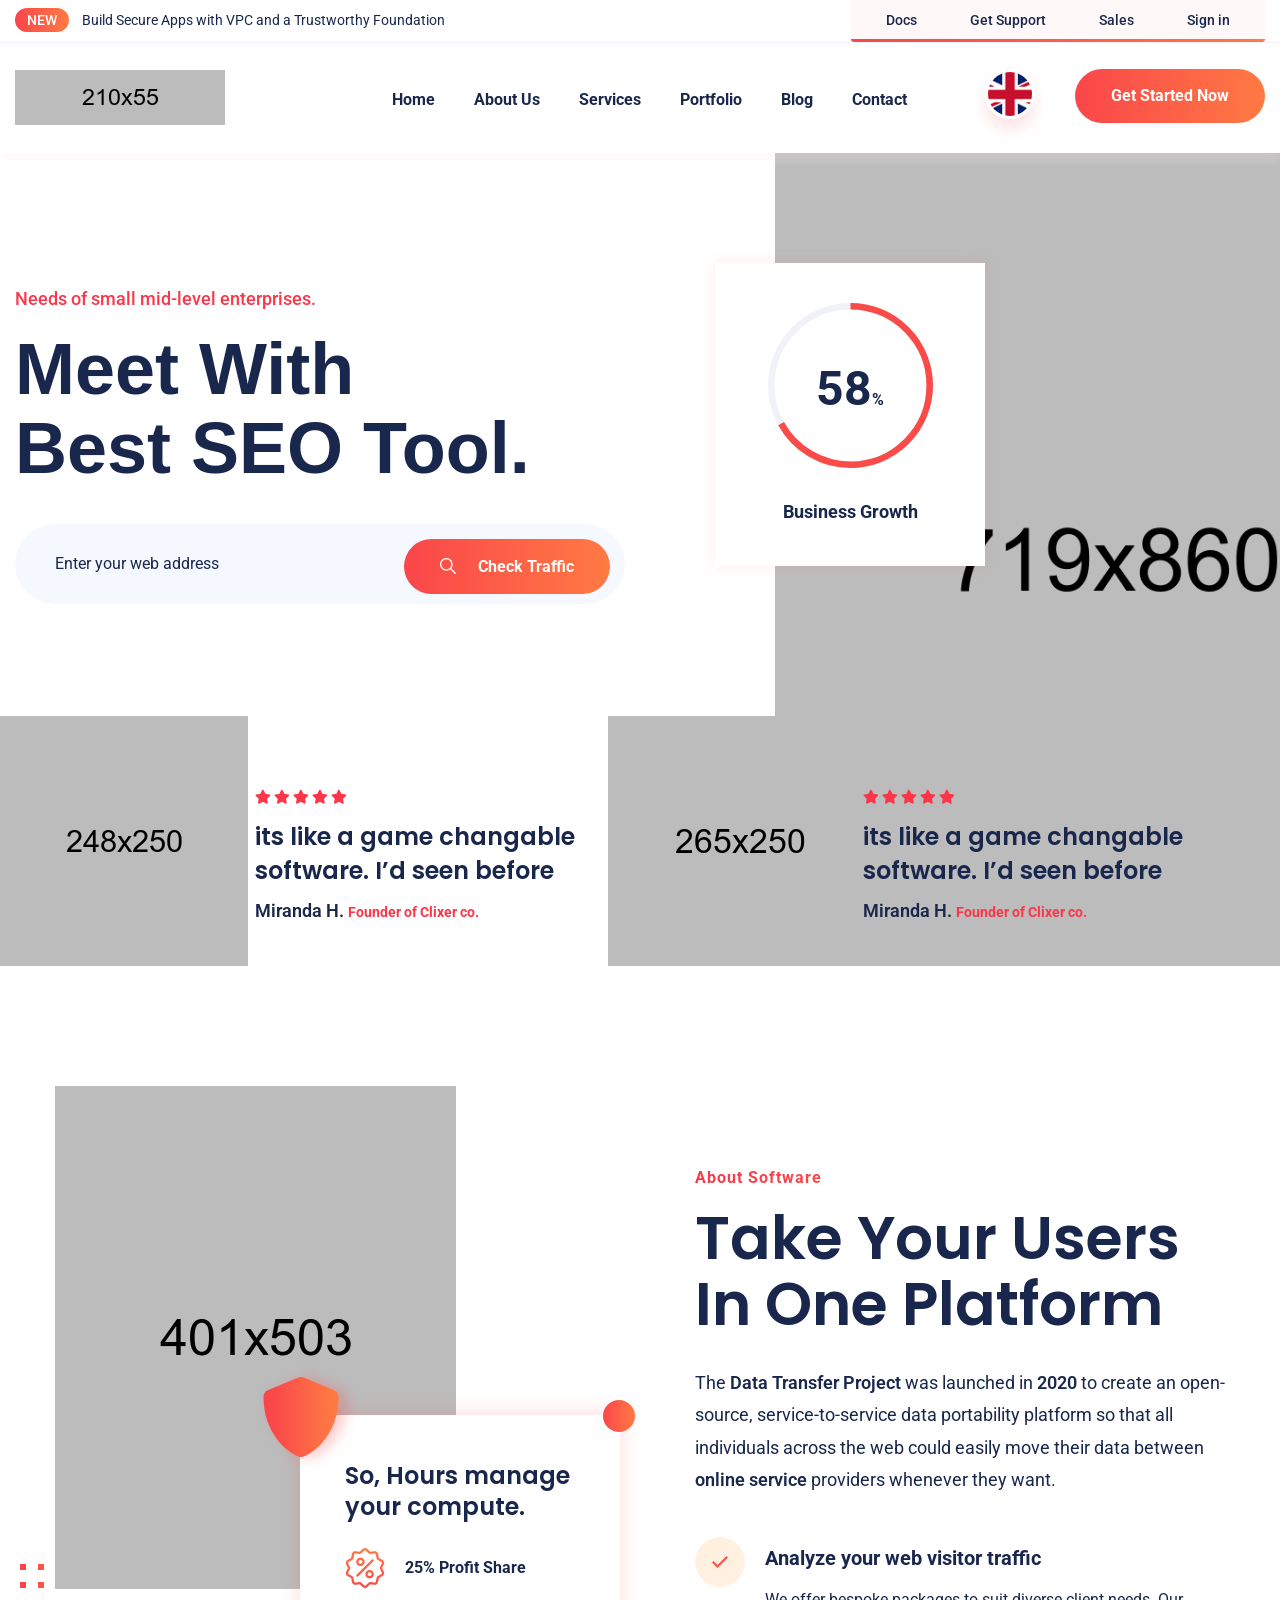
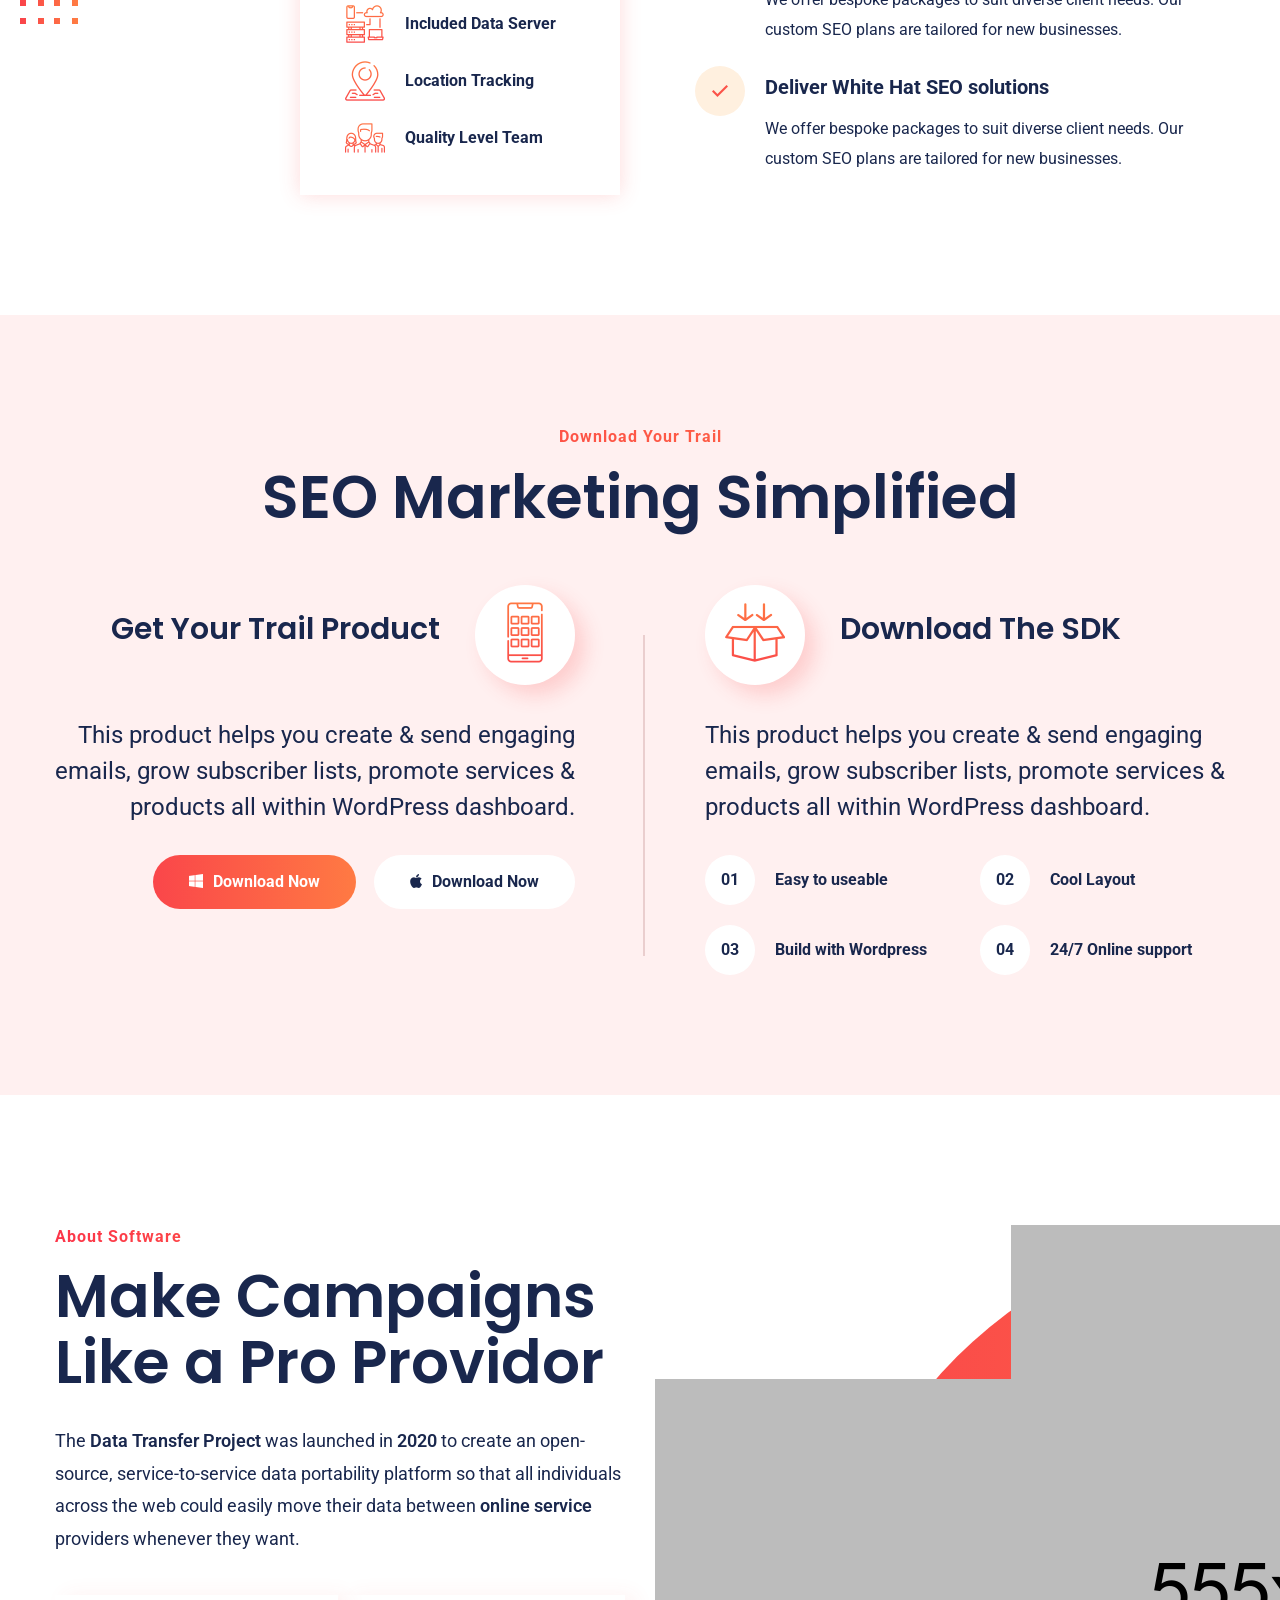
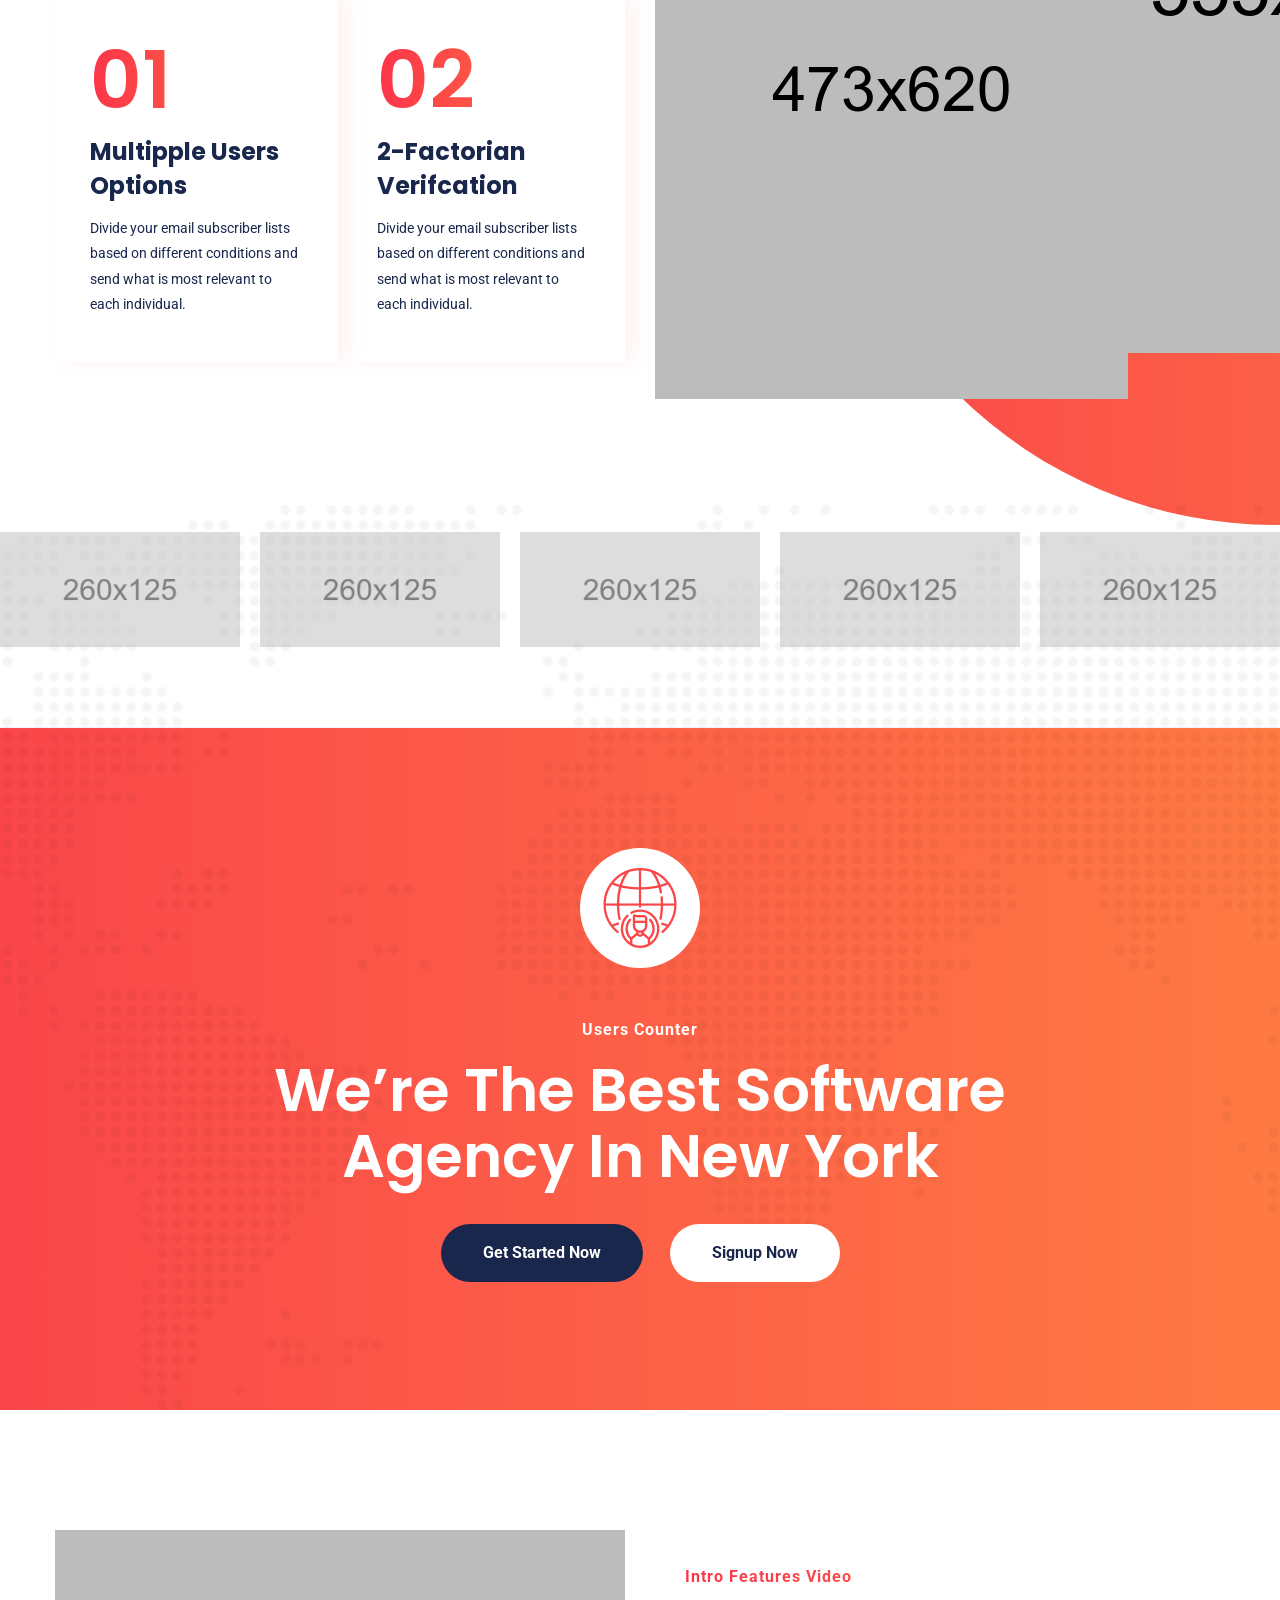
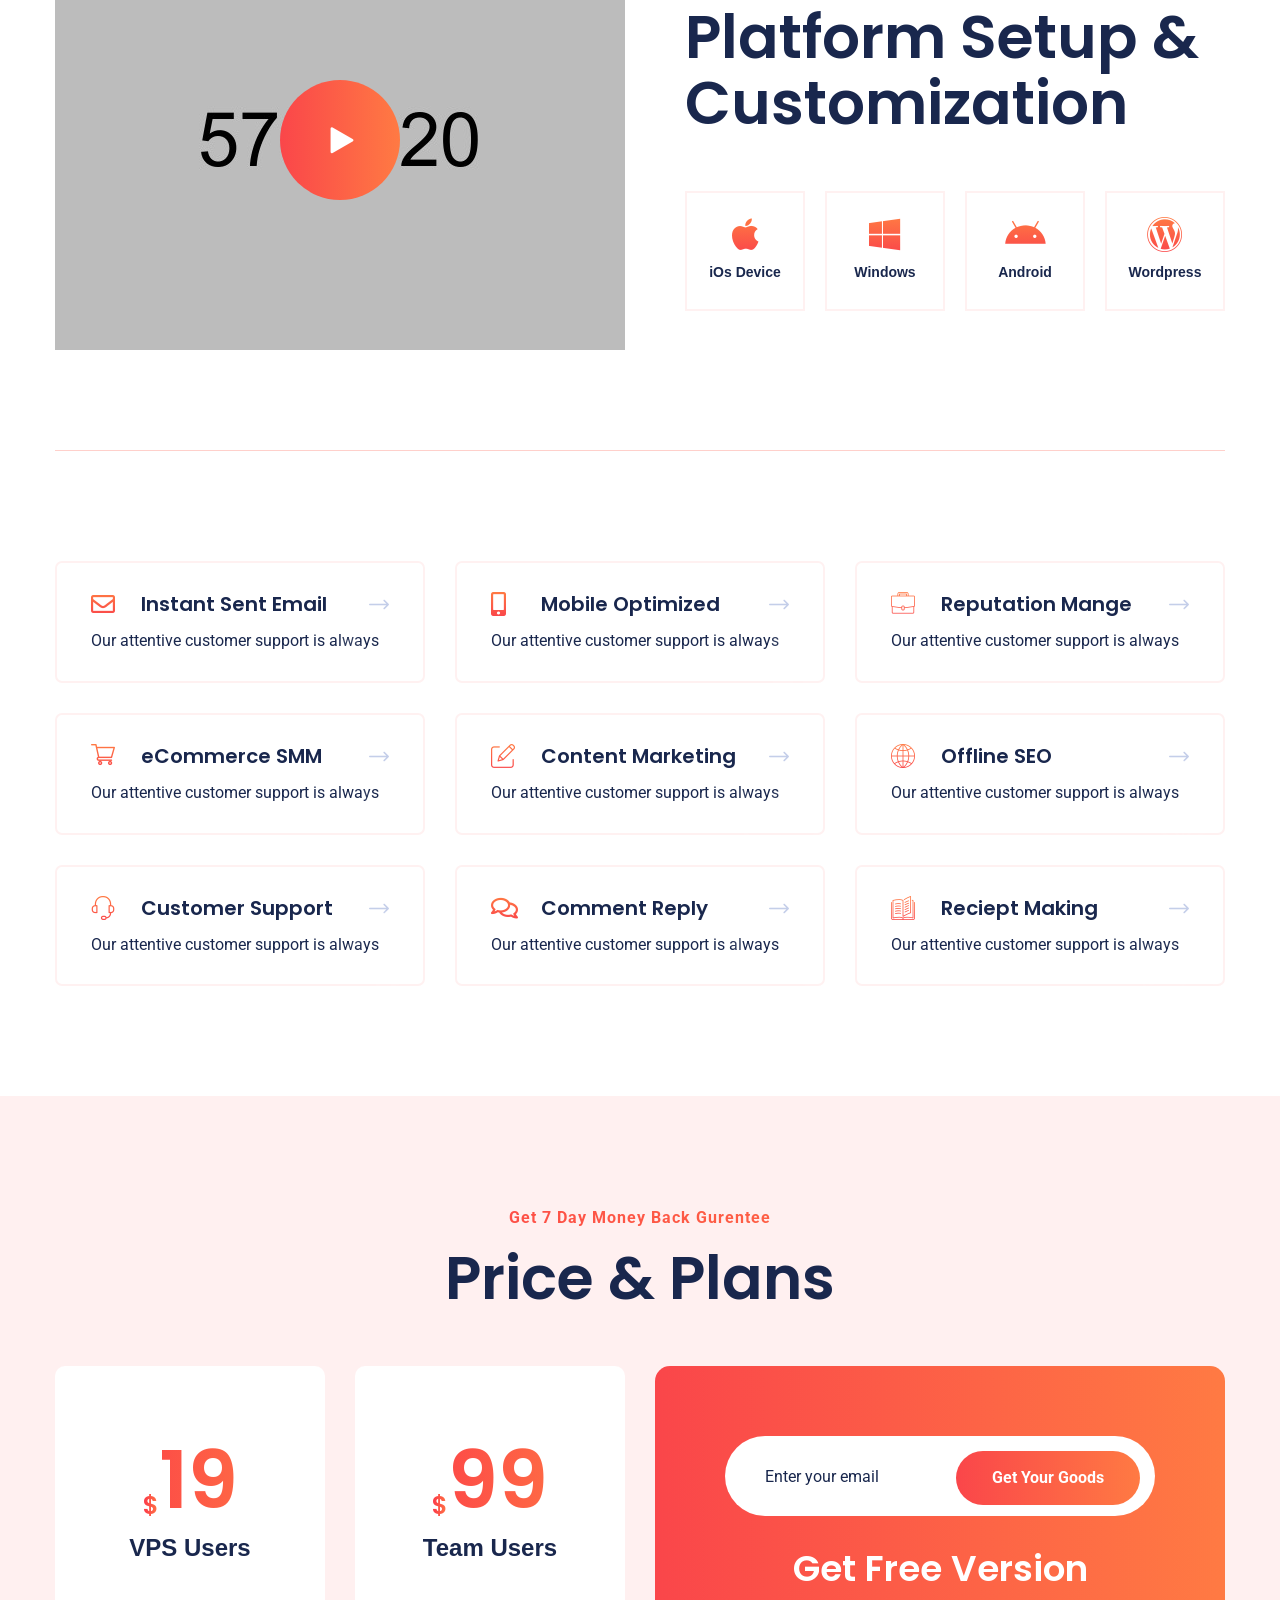
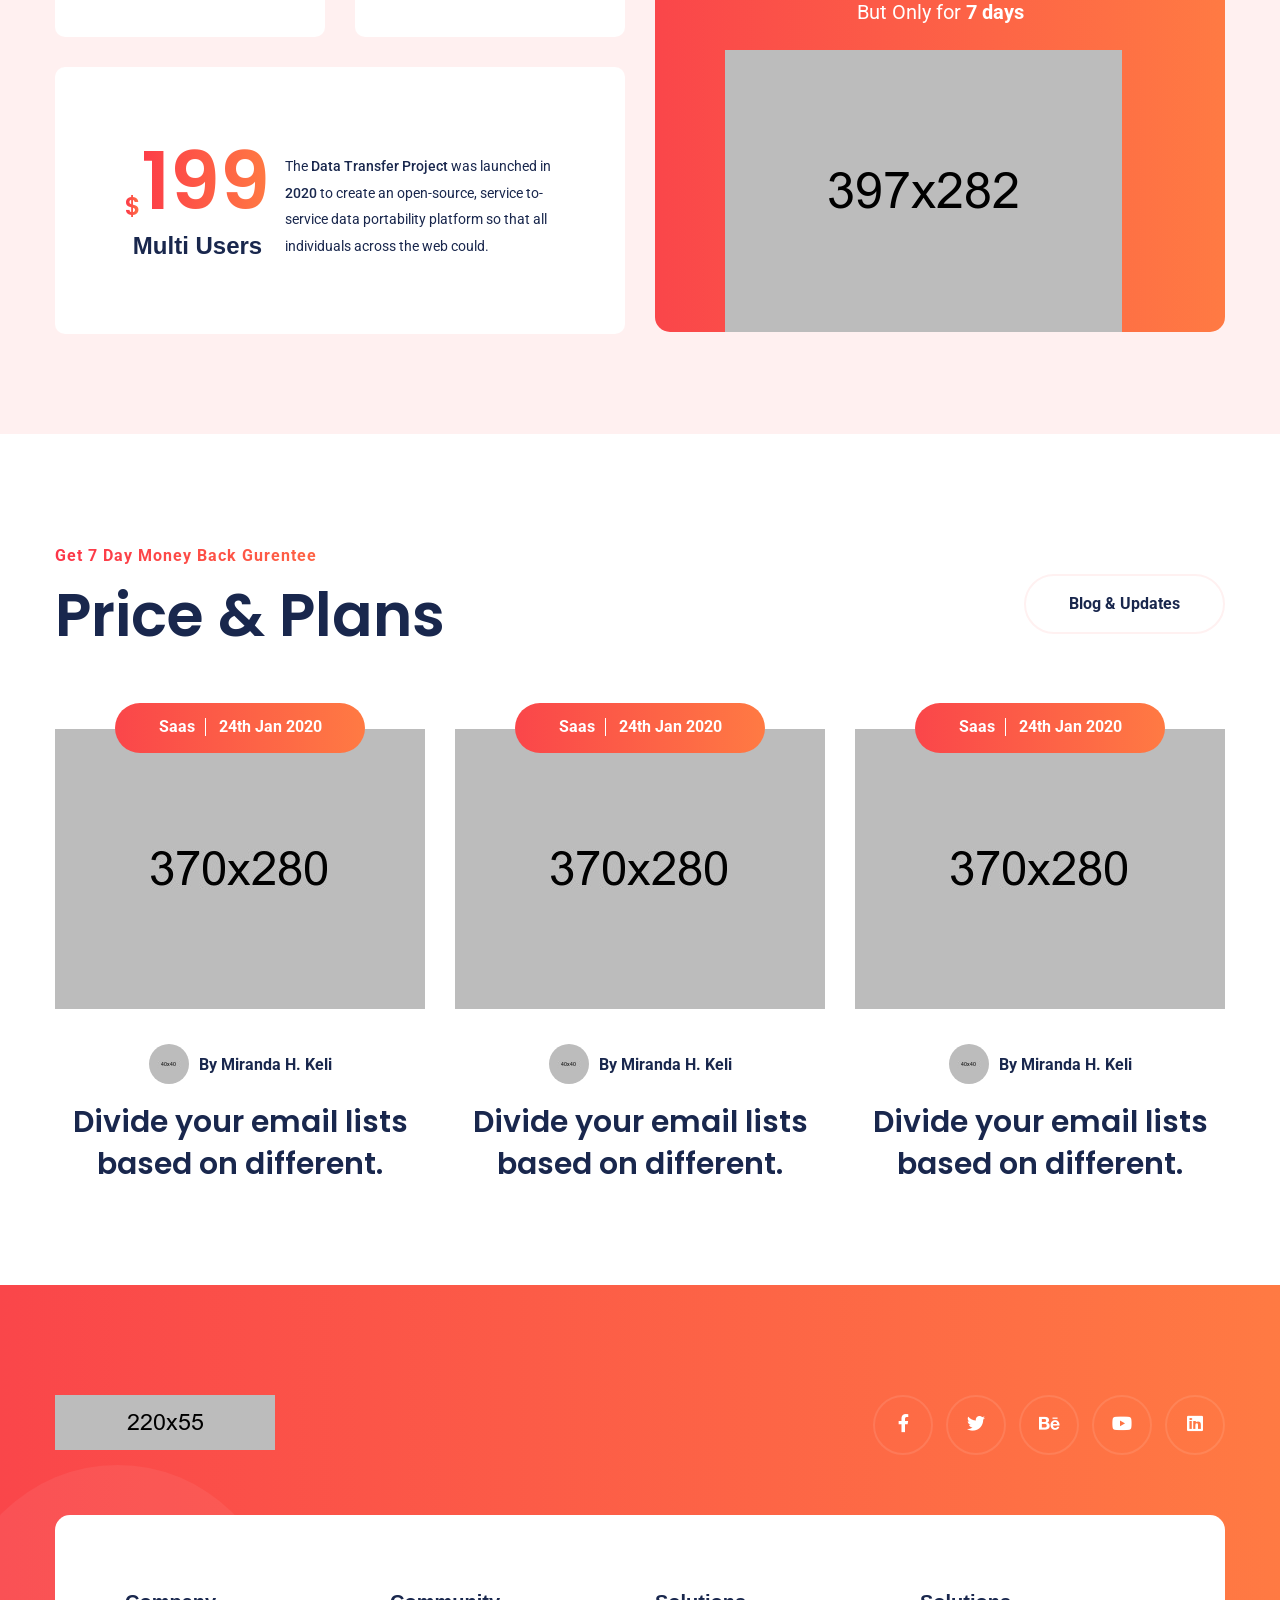
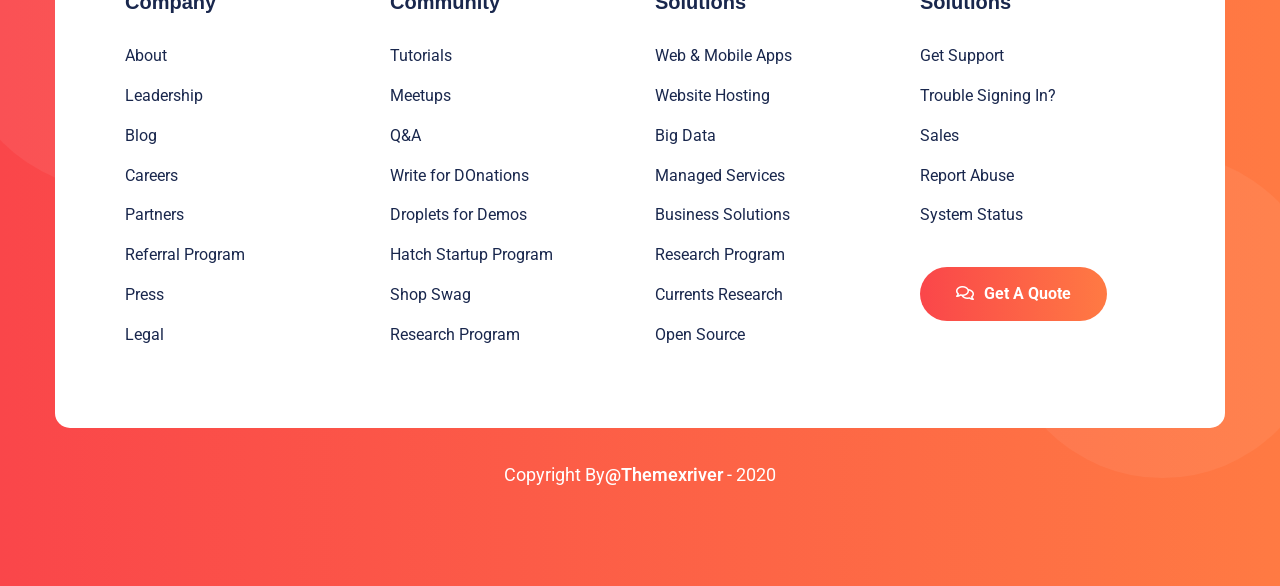
==== index-2.html @ b2c2e8d0 "first commit" ====
<!DOCTYPE html>
<html>
<head>
<meta charset="utf-8">
<title>oSaaS HTML Template | Homepage Two</title>
<!-- Stylesheets -->
<link href="css/bootstrap.css" rel="stylesheet">
<link href="css/main.css" rel="stylesheet">
<link href="css/responsive.css" rel="stylesheet">

<link rel="shortcut icon" href="images/favicon.png" type="image/x-icon">
<link rel="icon" href="images/favicon.png" type="image/x-icon">

<link href="https://fonts.googleapis.com/css2?family=Poppins:wght@100;300;400;500;600;700;800;900&family=Roboto:wght@100;300;400;500;700;900&display=swap" rel="stylesheet">

<!-- Responsive -->
<meta http-equiv="X-UA-Compatible" content="IE=edge">
<meta name="viewport" content="width=device-width, initial-scale=1.0, maximum-scale=1.0, user-scalable=0">

<!--[if lt IE 9]><script src="https://cdnjs.cloudflare.com/ajax/libs/html5shiv/3.7.3/html5shiv.js"></script><![endif]-->
<!--[if lt IE 9]><script src="js/respond.js"></script><![endif]-->
</head>

<body>

<div class="page-wrapper">
 	
    <!-- Preloader -->
    <div class="preloader"></div>
 	
    <!-- Main Header / Header Style Two -->
    <header class="main-header header-style-two">
    	
		<!-- Header Top -->
		<div class="header-top">
			<div class="auto-container">
				<div class="row clearfix">
					
					<!-- Brand Column -->
					<div class="brand-column col-lg-6 col-md-12 col-sm-12">
						<div class="text"><span>New</span> Build Secure Apps with VPC and a Trustworthy Foundation</div>
					</div>
					
					<!-- Links Column -->
					<div class="links-column col-lg-6 col-md-12 col-sm-12">
						<ul>
							<li><a href="#">Docs</a></li>
							<li><a href="#">Get Support</a></li>
							<li><a href="#">Sales</a></li>
							<li><a href="#">Sign in</a></li>
						</ul>
					</div>
					
				</div>
			</div>
		</div>
		
    	<!-- Header Upper -->
        <div class="header-upper">
        	<div class="outer-container">
            	<div class="clearfix">
                	
                	<div class="pull-left logo-box">
                    	<div class="logo"><a href="index.html"><img src="images/logo-2.png" alt="" title=""></a></div>
                    </div>
					
                   	<div class="nav-outer clearfix">
						<!-- Mobile Navigation Toggler -->
                        <div class="mobile-nav-toggler"><span class="icon flaticon-menu"></span></div>
						<!-- Main Menu -->
						<nav class="main-menu navbar-expand-md">
							<div class="navbar-header">
								<button class="navbar-toggler" type="button" data-toggle="collapse" data-target="#navbarSupportedContent" aria-controls="navbarSupportedContent" aria-expanded="false" aria-label="Toggle navigation">
									<span class="icon-bar"></span>
									<span class="icon-bar"></span>
									<span class="icon-bar"></span>
								</button>
							</div>

							<div class="navbar-collapse show collapse clearfix" id="navbarSupportedContent">
								<ul class="navigation clearfix">
									<li class="current dropdown"><a href="#">Home</a>
										<ul>
											<li><a href="index.html">Home Page 01</a></li>
											<li><a href="index-2.html">Home Page 02</a></li>
											<li><a href="index-3.html">Home Page 03</a></li>
											<li><a href="index-4.html">Home Page 04</a></li>
											<li><a href="index-5.html">Home Page 05</a></li>
											<li class="dropdown"><a href="#">Header Styles</a>
												<ul>
													<li><a href="index.html">Header Style 01</a></li>
													<li><a href="index-2.html">Header Style 02</a></li>
													<li><a href="index-3.html">Header Style 03</a></li>
													<li><a href="index-4.html">Header Style 04</a></li>
													<li><a href="index-5.html">Header Style 05</a></li>
												</ul>
											</li>
										</ul>
									</li>
									<li class="dropdown"><a href="#">About Us</a>
										<ul>
											<li><a href="about.html">About Us</a></li>
											<li><a href="team.html">Team</a></li>
											<li><a href="faq.html">Faq's</a></li>
											<li><a href="pricing.html">Pricing</a></li>
											<li><a href="process.html">Process</a></li>
										</ul>
									</li>
									<li class="dropdown"><a href="#">Services</a>
										<ul>
											<li><a href="service.html">Services</a></li>
											<li><a href="service-two.html">Services 02</a></li>
											<li><a href="service-detail.html">Services Detail</a></li>
										</ul>
									</li>
									<li><a href="portfolio.html">Portfolio</a></li>
									<li class="dropdown"><a href="#">Blog</a>
										<ul>
											<li><a href="blog.html">Our Blog</a></li>
											<li><a href="blog-detail.html">Blog Detail</a></li>
											<li><a href="not-found.html">Not Found</a></li>
										</ul>
									</li>
									<li><a href="contact.html">Contact</a></li>
								</ul>
							</div>
							
						</nav>
						
						<!-- Outer Box -->
						<div class="outer-box">
							
							<!-- Language -->
							<div class="language dropdown"><a class="btn btn-default dropdown-toggle" id="dropdownMenu1" data-toggle="dropdown" aria-haspopup="true" aria-expanded="true" href="#"><span class="flag-icon"><img src="images/icons/usa-flag.jpg" alt=""/></span></a>
								<ul class="dropdown-menu style-one" aria-labelledby="dropdownMenu1">
									<li><a href="#"><span class="flag"><img src="images/icons/usa.jpg" alt="" /></span> English</a></li>
									<li><a href="#"><span class="flag"><img src="images/icons/german.jpg" alt="" /></span> German</a></li>
									<li><a href="#"><span class="flag"><img src="images/icons/arabic.jpg" alt="" /></span> Arabic</a></li>
									<li><a href="#"><span class="flag"><img src="images/icons/pakistan.jpg" alt="" /></span> Pakistan</a></li>
								</ul>
							</div>
							
							<ul class="button-box">
								<a href="contact.html" class="theme-btn btn-style-four"><span class="txt">Get Started Now</span></a>
							</ul>
							
						</div>
						
					</div>
                   
                </div>
            </div>
        </div>
        <!--End Header Upper-->
        
		<!-- Mobile Menu  -->
        <div class="mobile-menu">
            <div class="menu-backdrop"></div>
            <div class="close-btn"><span class="icon flaticon-multiply"></span></div>
            
            <nav class="menu-box">
                <div class="nav-logo"><a href="index.html"><img src="images/logo-2.png" alt="" title=""></a></div>
                <div class="menu-outer"><!--Here Menu Will Come Automatically Via Javascript / Same Menu as in Header--></div>
            </nav>
        </div><!-- End Mobile Menu -->
		
    </header>
    <!--End Main Header -->
	
	<!-- Banner Section Two -->
    <section class="banner-section-two">
		<div class="auto-container">
			<div class="row clearfix">
			
				<!-- Content Column -->
				<div class="content-column col-lg-6 col-md-12 col-sm-12">
					<div class="inner-column">
						<div class="title">Needs of small mid-level enterprises.</div>
						<h1>Meet With <br> Best SEO Tool.</h1>
						<!-- Subscribe Form Two -->
						<div class="subscribe-form-two">
							<form method="post" action="contact.html">
								<div class="form-group">
									<input type="email" name="email" value="" placeholder="Enter your web address" required>
									<button type="submit" class="theme-btn btn-style-four"><span class="txt"><i class="flaticon-search"></i>&ensp; Check Traffic</span></button>
								</div>
							</form>
						</div>
					</div>
				</div>
				
				<!-- Image Column -->
				<div class="image-column col-lg-6 col-md-12 col-sm-12">
					<div class="inner-column wow fadeInRight" data-wow-delay="0ms" data-wow-duration="1500ms">
						
						<!-- Counter Boxed -->
						<div class="counter-boxed">
							<div class="graph-outer">
								<input type="text" class="dial" data-fgColor="#fa4b49" data-bgColor="#f0f2f8" data-width="165" data-height="165" data-linecap="normal"  value="75" thickness="0.08">
								<div class="inner-text count-box"><span class="count-text" data-stop="75" data-speed="3500"></span>%</div>
								<h6>Business Growth</h6>
							</div>
						</div>
						
						<div class="image">
							<img src="images/resource/banner-2.png" alt="" />
						</div>
					</div>
				</div>
				
			</div>
		</div>
		<!-- Authors Box -->
		<div class="authors-box">
		
			<!-- Banner Author Box -->
			<div class="banner-author-box">
				<div class="box-inner">
					<div class="author-image">
						<img src="images/resource/banner-author-1.png" alt="" />
					</div>
					<div class="rating">
						<span class="fa fa-star"></span>
						<span class="fa fa-star"></span>
						<span class="fa fa-star"></span>
						<span class="fa fa-star"></span>
						<span class="fa fa-star"></span>
					</div>
					<h3>its like a game changable <br> software. I’d seen before</h3>
					<div class="author">Miranda H. <span>Founder of Clixer co.</span></div>
				</div>
			</div>
			
			<!-- Banner Author Box -->
			<div class="banner-author-box">
				<div class="box-inner">
					<div class="author-image">
						<img src="images/resource/banner-author-2.png" alt="" />
					</div>
					<div class="rating">
						<span class="fa fa-star"></span>
						<span class="fa fa-star"></span>
						<span class="fa fa-star"></span>
						<span class="fa fa-star"></span>
						<span class="fa fa-star"></span>
					</div>
					<h3>its like a game changable <br> software. I’d seen before</h3>
					<div class="author">Miranda H. <span>Founder of Clixer co.</span></div>
				</div>
			</div>
			
		</div>
	</section>
	<!-- End Banner Section -->
	
	<!-- About Section -->
	<section class="about-section">
		<div class="auto-container">
			<div class="row clearfix">
				
				<!-- Image Column -->
				<div class="image-column col-lg-6 col-md-12 col-sm-12">
					<div class="inner-column wow fadeInLeft" data-wow-delay="0ms" data-wow-duration="1500ms">
						<div class="pattern-layer" style="background-image:url(images/icons/pattern-1.png)"></div>
						<div class="image">
							<img src="images/resource/about-1.jpg" alt="" />
						</div>
					</div>
					<div class="image-content wow fadeInRight" data-wow-delay="0ms" data-wow-duration="1500ms">
						<div class="icon-box" style="background-image:url(images/icons/icon-2.png)"></div>
						<div class="circle-box"></div>
						<h4>So, Hours manage <br> your compute.</h4>
						<ul>
							<li><span class="icon flaticon-discount"></span>25% Profit Share</li>
							<li><span class="icon flaticon-network-1"></span>Included Data Server</li>
							<li><span class="icon flaticon-location-1"></span>Location Tracking</li>
							<li><span class="icon flaticon-team"></span>Quality Level Team</li>
						</ul>
					</div>
				</div>
				
				<!-- Content Column -->
				<div class="content-column col-lg-6 col-md-12 col-sm-12">
					<div class="inner-column">
						<!-- Sec Title -->
						<div class="sec-title style-two">
							<div class="title">About Software</div>
							<h1>Take Your Users <br> In One Platform</h1>
						</div>
						<div class="text">The <span>Data Transfer Project</span> was launched in <span>2020</span> to create an open-source, service-to-service data portability platform so that all individuals across the web could easily move their data between <span>online service</span> providers whenever they want.</div>
						<ul class="list-style-two">
							<li><span>Analyze your web visitor traffic </span>We offer bespoke packages to suit diverse client needs. Our custom SEO plans are tailored for new businesses.</li>
							<li><span>Deliver White Hat SEO solutions </span>We offer bespoke packages to suit diverse client needs. Our custom SEO plans are tailored for new businesses.</li>
						</ul>
					</div>
				</div>
				
			</div>
		</div>
	</section>
	<!-- End About Section -->
	
	<!-- SEO Section -->
	<section class="seo-section">
		<div class="auto-container">
			<!-- Sec Title -->
			<div class="sec-title style-two centered">
				<div class="title">Download Your Trail</div>
				<h1>SEO Marketing Simplified</h1>
			</div>
			<div class="row clearfix">
				
				<!-- Column -->
				<div class="left-column col-lg-6 col-md-12 col-sm-12">
					<div class="inner-column wow fadeInLeft" data-wow-delay="0ms" data-wow-duration="1500ms">
						<!-- Seo Block -->
						<div class="seo-block">
							<div class="inner-box">
								<div class="upper-box">
									<div class="icon-box">
										<span class="icon flaticon-smartphone-2"></span>
									</div>
									<h2>Get Your Trail Product</h2>
								</div>
								<div class="text">This product helps you create & send engaging emails, grow subscriber lists, promote services & products all within WordPress dashboard.</div>
								<div class="btn-box">
									<a href="contact.html" class="theme-btn btn-style-four"><span class="txt"><i class="fab fa-windows"></i>Download Now</span></a>
									<a href="contact.html" class="theme-btn btn-style-five"><span class="txt"><i class="fab fa-apple"></i>Download Now</span></a>
								</div>
							</div>
						</div>
					</div>
				</div>
				
				<!-- Column -->
				<div class="right-column col-lg-6 col-md-12 col-sm-12">
					<div class="inner-column wow fadeInRight" data-wow-delay="0ms" data-wow-duration="1500ms">
						<!-- Seo Block Two -->
						<div class="seo-block style-two">
							<div class="inner-box">
								<div class="upper-box">
									<div class="icon-box">
										<span class="icon flaticon-box"></span>
									</div>
									<h2>Download The SDK</h2>
								</div>
								<div class="text">This product helps you create & send engaging emails, grow subscriber lists, promote services & products all within WordPress dashboard.</div>
								<div class="row clearfix">
									<!-- Seo Column -->
									<div class="seo-column col-lg-6 col-md-6 col-sm-12">
										<ul class="list-style-three">
											<li><span class="number">01</span>Easy to useable</li>
											<li><span class="number">03</span>Build with Wordpress</li>
										</ul>
									</div>
									<!-- Seo Column -->
									<div class="seo-column col-lg-6 col-md-6 col-sm-12">
										<ul class="list-style-three">
											<li><span class="number">02</span>Cool Layout</li>
											<li><span class="number">04</span>24/7 Online support</li>
										</ul>
									</div>
								</div>
							</div>
						</div>
					</div>
				</div>
				
			</div>
		</div>
	</section>
	<!-- End SEO Section -->
	
	<!-- About Software Section -->
	<section class="about-software-section">
		<div class="auto-container">
			<div class="row clearfix">
				
				<!-- Content Column -->
				<div class="content-column col-lg-6 col-md-12 col-sm-12">
					<div class="inner-column wow fadeInLeft" data-wow-delay="0ms" data-wow-duration="1500ms">
						<!-- Sec Title -->
						<div class="sec-title style-two">
							<div class="title">About Software</div>
							<h1>Make Campaigns <br> Like a Pro Providor</h1>
						</div>
						<div class="text">The <span>Data Transfer Project</span> was launched in <span>2020</span> to create an open-source, service-to-service data portability platform so that all individuals across the web could easily move their data between <span>online service</span> providers whenever they want. </div>
						<div class="row clearfix">
							<!-- Number Block -->
							<div class="number-block col-lg-6 col-md-6 col-sm-12">
								<div class="block-inner">
									<div class="number">01</div>
									<h4>Multipple Users Options</h4>
									<div class="block-text">Divide your email subscriber lists based on different conditions and send what is most relevant to each individual.</div>
								</div>
							</div>
							<!-- Number Block -->
							<div class="number-block col-lg-6 col-md-6 col-sm-12">
								<div class="block-inner">
									<div class="number">02</div>
									<h4>2-Factorian Verifcation</h4>
									<div class="block-text">Divide your email subscriber lists based on different conditions and send what is most relevant to each individual.</div>
								</div>
							</div>
						</div>
					</div>
				</div>
				
				<!-- Images Column -->
				<div class="images-column col-lg-6 col-md-12 col-sm-12">
					<div class="inner-column">
						<div class="circle-layer"></div>
						<div class="images">
							<div class="image">
								<img src="images/resource/software-1.png" alt="" />
							</div>
							<div class="image">
								<img src="images/resource/software-2.png" alt="" />
							</div>
						</div>
					</div>
				</div>
				
			</div>
		</div>
	</section>
	<!-- End About Software Section -->
	
	<!-- Clients Section -->
    <section class="clients-section">
        <div class="outer-container">
            
            <div class="sponsors-outer">
                <!--Sponsors Carousel-->
                <ul class="sponsors-carousel owl-carousel owl-theme">
                    <li class="slide-item"><figure class="image-box"><a href="#"><img src="images/clients/1.png" alt=""></a></figure></li>
                    <li class="slide-item"><figure class="image-box"><a href="#"><img src="images/clients/2.png" alt=""></a></figure></li>
                    <li class="slide-item"><figure class="image-box"><a href="#"><img src="images/clients/3.png" alt=""></a></figure></li>
                    <li class="slide-item"><figure class="image-box"><a href="#"><img src="images/clients/4.png" alt=""></a></figure></li>
                    <li class="slide-item"><figure class="image-box"><a href="#"><img src="images/clients/5.png" alt=""></a></figure></li>
					<li class="slide-item"><figure class="image-box"><a href="#"><img src="images/clients/1.png" alt=""></a></figure></li>
					<li class="slide-item"><figure class="image-box"><a href="#"><img src="images/clients/2.png" alt=""></a></figure></li>
					<li class="slide-item"><figure class="image-box"><a href="#"><img src="images/clients/3.png" alt=""></a></figure></li>
                </ul>
            </div>
            
        </div>
    </section>
    <!-- End Clients Section -->
	
	<!-- Agency Section -->
	<section class="agency-section">
		<!-- Agents Images -->
		<div class="agents-images">
			<div class="agent"><img src="images/resource/agent-1.jpg" alt="" /></div>
			<div class="agent-1"><img src="images/resource/agent-2.jpg" alt="" /></div>
			<div class="agent-2"><img src="images/resource/agent-3.jpg" alt="" /></div>
			<div class="agent-3"><img src="images/resource/agent-4.jpg" alt="" /></div>
			<div class="agent-4"><img src="images/resource/agent-5.jpg" alt="" /></div>
		</div>
		<div class="pattern-layer" style="background-image:url(images/background/pattern-3.png)"></div>
		<div class="auto-container">
			<div class="section-icon">
				<span class="icon flaticon-internet-1"></span>
			</div>
			<!-- Sec Title -->
			<div class="sec-title style-two light centered">
				<div class="title">Users Counter</div>
				<h1>We’re The Best Software <br> Agency In New York</h1>
			</div>
			<!-- Button Box -->
			<div class="buttons-box text-center">
				<a href="contact.html" class="theme-btn btn-style-six"><span class="txt">Get Started Now</span></a>
				<a href="contact.html" class="theme-btn btn-style-five"><span class="txt">Signup Now</span></a>
			</div>
		</div>
	</section>
	<!-- End Agency Section -->
	
	<!-- Intro Section -->
    <section class="intro-section">
        <div class="auto-container">
			<div class="intro-feature-carousel owl-carousel owl-theme">
				
				<!-- Intro Block -->
				<div class="intro-block">
					<div class="inner-box">
						<div class="row clearfix">
							<!-- Video Column -->
							<div class="video-column col-lg-6 col-md-12 col-sm-12">
								<div class="inner-column">
									<!--Video Box-->
									<div class="video-box">
										<figure class="video-image">
											<img src="images/resource/video-img.jpg" alt="">
										</figure>
										<a href="https://www.youtube.com/watch?v=kxPCFljwJws" class="lightbox-image overlay-box"><span class="flaticon-play-arrow"><i class="ripple"></i></span></a>
									</div>
								</div>
							</div>
							<!-- Content Column -->
							<div class="content-column col-lg-6 col-md-12 col-sm-12">
								<div class="inner-column">
									<!-- Sec Title -->
									<div class="sec-title style-two">
										<div class="title">Intro Features Video</div>
										<h1>Platform Setup & <br> Customization</h1>
									</div>
									<div class="app-options clearfix">
										<!-- App Block -->
										<div class="app-block">
											<a href="#" class="overlay-link"></a>
											<span class="icon fab fa-apple"></span>
											<h6>iOs Device</h6>
										</div>
										<!-- App Block -->
										<div class="app-block">
											<a href="#" class="overlay-link"></a>
											<span class="icon fab fa-windows"></span>
											<h6>Windows</h6>
										</div>
										<!-- App Block -->
										<div class="app-block">
											<a href="#" class="overlay-link"></a>
											<span class="icon fab fa-android"></span>
											<h6>Android</h6>
										</div>
										<!-- App Block -->
										<div class="app-block">
											<a href="#" class="overlay-link"></a>
											<span class="icon fab fa-wordpress"></span>
											<h6>Wordpress</h6>
										</div>
									</div>
								</div>
							</div>
						</div>
					</div>
				</div>
				
				<!-- Intro Block -->
				<div class="intro-block">
					<div class="inner-box">
						<div class="row clearfix">
							<!-- Video Column -->
							<div class="video-column col-lg-6 col-md-12 col-sm-12">
								<div class="inner-column">
									<!--Video Box-->
									<div class="video-box">
										<figure class="video-image">
											<img src="images/resource/video-img.jpg" alt="">
										</figure>
										<a href="https://www.youtube.com/watch?v=kxPCFljwJws" class="lightbox-image overlay-box"><span class="flaticon-play-arrow"><i class="ripple"></i></span></a>
									</div>
								</div>
							</div>
							<!-- Content Column -->
							<div class="content-column col-lg-6 col-md-12 col-sm-12">
								<div class="inner-column">
									<!-- Sec Title -->
									<div class="sec-title style-two">
										<div class="title">Intro Features Video</div>
										<h1>Platform Setup & <br> Customization</h1>
									</div>
									<div class="app-options clearfix">
										<!-- App Block -->
										<div class="app-block">
											<a href="#" class="overlay-link"></a>
											<span class="icon fab fa-apple"></span>
											<h6>iOs Device</h6>
										</div>
										<!-- App Block -->
										<div class="app-block">
											<a href="#" class="overlay-link"></a>
											<span class="icon fab fa-windows"></span>
											<h6>Windows</h6>
										</div>
										<!-- App Block -->
										<div class="app-block">
											<a href="#" class="overlay-link"></a>
											<span class="icon fab fa-android"></span>
											<h6>Android</h6>
										</div>
										<!-- App Block -->
										<div class="app-block">
											<a href="#" class="overlay-link"></a>
											<span class="icon fab fa-wordpress"></span>
											<h6>Wordpress</h6>
										</div>
									</div>
								</div>
							</div>
						</div>
					</div>
				</div>
				
				<!-- Intro Block -->
				<div class="intro-block">
					<div class="inner-box">
						<div class="row clearfix">
							<!-- Video Column -->
							<div class="video-column col-lg-6 col-md-12 col-sm-12">
								<div class="inner-column">
									<!--Video Box-->
									<div class="video-box">
										<figure class="video-image">
											<img src="images/resource/video-img.jpg" alt="">
										</figure>
										<a href="https://www.youtube.com/watch?v=kxPCFljwJws" class="lightbox-image overlay-box"><span class="flaticon-play-arrow"><i class="ripple"></i></span></a>
									</div>
								</div>
							</div>
							<!-- Content Column -->
							<div class="content-column col-lg-6 col-md-12 col-sm-12">
								<div class="inner-column">
									<!-- Sec Title -->
									<div class="sec-title style-two">
										<div class="title">Intro Features Video</div>
										<h1>Platform Setup & <br> Customization</h1>
									</div>
									<div class="app-options clearfix">
										<!-- App Block -->
										<div class="app-block">
											<a href="#" class="overlay-link"></a>
											<span class="icon fab fa-apple"></span>
											<h6>iOs Device</h6>
										</div>
										<!-- App Block -->
										<div class="app-block">
											<a href="#" class="overlay-link"></a>
											<span class="icon fab fa-windows"></span>
											<h6>Windows</h6>
										</div>
										<!-- App Block -->
										<div class="app-block">
											<a href="#" class="overlay-link"></a>
											<span class="icon fab fa-android"></span>
											<h6>Android</h6>
										</div>
										<!-- App Block -->
										<div class="app-block">
											<a href="#" class="overlay-link"></a>
											<span class="icon fab fa-wordpress"></span>
											<h6>Wordpress</h6>
										</div>
									</div>
								</div>
							</div>
						</div>
					</div>
				</div>
				
			</div>
		</div>
	</section>
	<!-- End Intro Section -->
	
	<!-- Featured Section Two -->
    <section class="featured-section-two">
        <div class="auto-container">
			<div class="inner-container">
				<div class="row clearfix">
					
					<!-- Feature Block Two -->
					<div class="feature-block-two col-lg-4 col-md-6 col-sm-12">
						<div class="inner-box">
							<div class="upper-box">
								<div class="icon far fa-envelope"></div>
								<h5><a href="service-detail.html">Instant Sent Email</a></h5>
								<div class="arrow flaticon-right-arrow-3"></div>
							</div>
							<div class="text">Our attentive customer support is always</div>
							<div class="big-icon far fa-envelope"></div>
						</div>
					</div>
					
					<!-- Feature Block Two -->
					<div class="feature-block-two col-lg-4 col-md-6 col-sm-12">
						<div class="inner-box">
							<div class="upper-box">
								<div class="icon fas fa-mobile-alt"></div>
								<h5><a href="service-detail.html">Mobile Optimized</a></h5>
								<div class="arrow flaticon-right-arrow-3"></div>
							</div>
							<div class="text">Our attentive customer support is always</div>
							<div class="big-icon fas fa-mobile-alt"></div>
						</div>
					</div>
					
					<!-- Feature Block Two -->
					<div class="feature-block-two col-lg-4 col-md-6 col-sm-12">
						<div class="inner-box">
							<div class="upper-box">
								<div class="icon flaticon-suitcase"></div>
								<h5><a href="service-detail.html">Reputation Mange</a></h5>
								<div class="arrow flaticon-right-arrow-3"></div>
							</div>
							<div class="text">Our attentive customer support is always</div>
							<div class="big-icon flaticon-suitcase"></div>
						</div>
					</div>
					
					<!-- Feature Block Two -->
					<div class="feature-block-two col-lg-4 col-md-6 col-sm-12">
						<div class="inner-box">
							<div class="upper-box">
								<div class="icon flaticon-shopping-cart"></div>
								<h5><a href="service-detail.html">eCommerce SMM</a></h5>
								<div class="arrow flaticon-right-arrow-3"></div>
							</div>
							<div class="text">Our attentive customer support is always</div>
							<div class="big-icon flaticon-shopping-cart"></div>
						</div>
					</div>
					
					<!-- Feature Block Two -->
					<div class="feature-block-two col-lg-4 col-md-6 col-sm-12">
						<div class="inner-box">
							<div class="upper-box">
								<div class="icon flaticon-edit-1"></div>
								<h5><a href="service-detail.html">Content Marketing</a></h5>
								<div class="arrow flaticon-right-arrow-3"></div>
							</div>
							<div class="text">Our attentive customer support is always</div>
							<div class="big-icon flaticon-edit-1"></div>
						</div>
					</div>
					
					<!-- Feature Block Two -->
					<div class="feature-block-two col-lg-4 col-md-6 col-sm-12">
						<div class="inner-box">
							<div class="upper-box">
								<div class="icon flaticon-internet"></div>
								<h5><a href="service-detail.html">Offline SEO</a></h5>
								<div class="arrow flaticon-right-arrow-3"></div>
							</div>
							<div class="text">Our attentive customer support is always</div>
							<div class="big-icon flaticon-internet"></div>
						</div>
					</div>
					
					<!-- Feature Block Two -->
					<div class="feature-block-two col-lg-4 col-md-6 col-sm-12">
						<div class="inner-box">
							<div class="upper-box">
								<div class="icon flaticon-headphones-1"></div>
								<h5><a href="service-detail.html">Customer Support</a></h5>
								<div class="arrow flaticon-right-arrow-3"></div>
							</div>
							<div class="text">Our attentive customer support is always</div>
							<div class="big-icon flaticon-headphones-1"></div>
						</div>
					</div>
					
					<!-- Feature Block Two -->
					<div class="feature-block-two col-lg-4 col-md-6 col-sm-12">
						<div class="inner-box">
							<div class="upper-box">
								<div class="icon far fa-comments"></div>
								<h5><a href="service-detail.html">Comment Reply</a></h5>
								<div class="arrow flaticon-right-arrow-3"></div>
							</div>
							<div class="text">Our attentive customer support is always</div>
							<div class="big-icon far fa-comments"></div>
						</div>
					</div>
					
					<!-- Feature Block Two -->
					<div class="feature-block-two col-lg-4 col-md-6 col-sm-12">
						<div class="inner-box">
							<div class="upper-box">
								<div class="icon flaticon-open-book"></div>
								<h5><a href="service-detail.html">Reciept Making</a></h5>
								<div class="arrow flaticon-right-arrow-3"></div>
							</div>
							<div class="text">Our attentive customer support is always</div>
							<div class="big-icon flaticon-open-book"></div>
						</div>
					</div>
					
				</div>
			</div>
		</div>
	</section>
	<!-- End Featured Section Two -->
	
	<!-- Pricing Section -->
	<section class="pricing-section">
		<div class="auto-container">
			<!-- Sec Title -->
			<div class="sec-title style-two centered">
				<div class="title">Get 7 Day Money Back Gurentee</div>
				<h1>Price & Plans</h1>
			</div>
			<div class="row clearfix">
				
				<!-- Column -->
				<div class="column col-lg-6 col-md-12 col-sm-12">
					<div class="row clearfix">
						
						<!-- Price Box -->
						<div class="price-box col-lg-6 col-md-6 col-sm-12">
							<div class="box-inner">
								<div class="price"><sub>$</sub>19</div>
								<h4>VPS Users</h4>
							</div>
						</div>
						
						<!-- Price Box -->
						<div class="price-box col-lg-6 col-md-6 col-sm-12">
							<div class="box-inner">
								<div class="price"><sub>$</sub>99</div>
								<h4>Team Users</h4>
							</div>
						</div>
						
						<!-- Price Box Two -->
						<div class="price-box-two col-lg-12 col-md-12 col-sm-12">
							<div class="box-inner">
								<div class="content">
									<div class="price-box">
										<div class="price">
											<sub>$</sub>199
										</div>
										<h4>Multi Users</h4>
									</div>
									<div class="text">The <span>Data Transfer Project</span> was launched in <span>2020</span> to create an open-source, service to-service data portability platform so that all individuals across the web could.</div>
								</div>
							</div>
						</div>
						
					</div>
				</div>
				
				<!-- Version Column -->
				<div class="version-column col-lg-6 col-md-12 col-sm-12">
					<div class="inner-column wow fadeInRight" data-wow-delay="0ms" data-wow-duration="1500ms">
						<!-- Subscribe Form Three -->
						<div class="subscribe-form-three">
							<form method="post" action="contact.html">
								<div class="form-group">
									<input type="email" name="email" value="" placeholder="Enter your email" required>
									<button type="submit" class="theme-btn btn-style-four"><span class="txt">Get Your Goods</span></button>
								</div>
							</form>
						</div>
						<h2>Get Free Version</h2>
						<div class="days">But Only for <span>7 days</span></div>
						<div class="image">
							<img src="images/resource/version.png" alt="" />
						</div>
					</div>
				</div>
				
			</div>
		</div>
	</section>
	<!-- End Pricing Section -->
	
	<!-- Blog Section Two -->
	<section class="blog-section-two">
		<div class="auto-container">
			<!-- Sec Title -->
			<div class="sec-title style-two">
				<div class="clearfix">
					<div class="pull-left">
						<div class="title">Get 7 Day Money Back Gurentee</div>
						<h1>Price & Plans</h1>
					</div>
					<div class="pull-right">
						<a href="blog.html" class="theme-btn btn-style-seven"><span class="txt">Blog & Updates</span></a>
					</div>
				</div>
			</div>
			<div class="row clearfix">
				
				<!-- News Block Two -->
				<div class="news-block-two col-lg-4 col-md-6 col-sm-12">
					<div class="inner-box wow fadeInLeft" data-wow-delay="0ms" data-wow-duration="1500ms">
						<!-- Post Info -->
						<ul class="post-info">
							<li>Saas</li>
							<li>24th Jan 2020</li>
						</ul>
						<div class="image">
							<a href="blog-detail.html"><img src="images/resource/news-1.jpg" alt="" /></a>
						</div>
						<div class="lower-content">
							<div class="post-author">
								<div class="author-image"><img src="images/resource/author-1.jpg" alt="" /></div>
								By Miranda H. Keli
							</div>
							<h2><a href="blog-detail.html">Divide your email lists based on different.</a></h2>
						</div>
					</div>
				</div>
				
				<!-- News Block Two -->
				<div class="news-block-two col-lg-4 col-md-6 col-sm-12">
					<div class="inner-box wow fadeInUp" data-wow-delay="0ms" data-wow-duration="1500ms">
						<!-- Post Info -->
						<ul class="post-info">
							<li>Saas</li>
							<li>24th Jan 2020</li>
						</ul>
						<div class="image">
							<a href="blog-detail.html"><img src="images/resource/news-2.jpg" alt="" /></a>
						</div>
						<div class="lower-content">
							<div class="post-author">
								<div class="author-image"><img src="images/resource/author-2.jpg" alt="" /></div>
								By Miranda H. Keli
							</div>
							<h2><a href="blog-detail.html">Divide your email lists based on different.</a></h2>
						</div>
					</div>
				</div>
				
				<!-- News Block Two -->
				<div class="news-block-two col-lg-4 col-md-6 col-sm-12">
					<div class="inner-box wow fadeInRight" data-wow-delay="0ms" data-wow-duration="1500ms">
						<!-- Post Info -->
						<ul class="post-info">
							<li>Saas</li>
							<li>24th Jan 2020</li>
						</ul>
						<div class="image">
							<a href="blog-detail.html"><img src="images/resource/news-3.jpg" alt="" /></a>
						</div>
						<div class="lower-content">
							<div class="post-author">
								<div class="author-image"><img src="images/resource/author-3.jpg" alt="" /></div>
								By Miranda H. Keli
							</div>
							<h2><a href="blog-detail.html">Divide your email lists based on different.</a></h2>
						</div>
					</div>
				</div>
				
			</div>
		</div>
	</section>
	<!-- End Blog Section Two -->
	
	<!-- Main Footer -->
    <footer class="main-footer style-two">
    	<div class="auto-container">
			
			<div class="upper-box">
				<div class="clearfix">
					<div class="pull-left">
						<div class="logo">	
							<a href="index.html"><img src="images/logo-3.png" alt="" /></a>
						</div>
					</div>
					<div class="pull-right">
						<ul class="social-box">
							<li><a href="#"><span class="fab fa-facebook-f"></span></a></li>
							<li><a href="#"><span class="fab fa-twitter"></span></a></li>
							<li><a href="#"><span class="fab fa-behance"></span></a></li>
							<li><a href="#"><span class="fab fa-youtube"></span></a></li>
							<li><a href="#"><span class="fab fa-linkedin"></span></a></li>
						</ul>
					</div>
				</div>
			</div>
			
        	<!-- Widgets Section -->
            <div class="widgets-section">
				<div class="circle-one"></div>
				<div class="circle-two"></div>
            	<div class="row clearfix">
                	
                    <!-- Column -->
                    <div class="big-column col-lg-6 col-md-12 col-sm-12">
						<div class="row clearfix">
						
                        	<!-- Footer Column -->
                            <div class="footer-column col-lg-6 col-md-6 col-sm-12">
                                <div class="footer-widget links-widget">
									<h5>Company</h5>
									<ul class="list-link">
										<li><a href="">About</a></li>
										<li><a href="">Leadership</a></li>
										<li><a href="">Blog</a></li>
										<li><a href="">Careers</a></li>
										<li><a href="">Partners</a></li>
										<li><a href="">Referral Program</a></li>
										<li><a href="">Press</a></li>
										<li><a href="">Legal</a></li>
									</ul>
								</div>
							</div>
							
							<!-- Footer Column -->
                            <div class="footer-column col-lg-6 col-md-6 col-sm-12">
                                <div class="footer-widget links-widget">
									<h5>Community</h5>
									<ul class="list-link">
										<li><a href="">Tutorials</a></li>
										<li><a href="">Meetups</a></li>
										<li><a href="">Q&A </a></li>
										<li><a href="">Write for DOnations</a></li>
										<li><a href="">Droplets for Demos</a></li>
										<li><a href="">Hatch Startup Program</a></li>
										<li><a href="">Shop Swag</a></li>
										<li><a href="">Research Program</a></li>
									</ul>
								</div>
							</div>
							
						</div>
					</div>
					
					<!-- Column -->
                    <div class="big-column col-lg-6 col-md-12 col-sm-12">
						<div class="row clearfix">
						
                        	<!-- Footer Column -->
                            <div class="footer-column col-lg-6 col-md-6 col-sm-12">
                                <div class="footer-widget links-widget">
									<h5>Solutions</h5>
									<ul class="list-link">
										<li><a href="">Web & Mobile Apps</a></li>
										<li><a href="">Website Hosting</a></li>
										<li><a href="">Big Data</a></li>
										<li><a href="">Managed Services</a></li>
										<li><a href="">Business Solutions</a></li>
										<li><a href="">Research Program</a></li>
										<li><a href="">Currents Research</a></li>
										<li><a href="">Open Source</a></li>
									</ul>
								</div>
							</div>
							
							<!-- Footer Column -->
                            <div class="footer-column col-lg-6 col-md-6 col-sm-12">
                                <div class="footer-widget links-widget">
									<h5>Solutions</h5>
									<ul class="list-link">
										<li><a href="">Get Support</a></li>
										<li><a href="">Trouble Signing In?</a></li>
										<li><a href="">Sales</a></li>
										<li><a href="">Report Abuse</a></li>
										<li><a href="">System Status</a></li>
									</ul><br>
									<a href="contact.html" class="theme-btn btn-style-four"><span class="txt"><i class="far fa-comments"></i>Get A Quote</span></a>
								</div>
							</div>
							
						</div>
					</div>
					
				</div>
			</div>
			
			<div class="copyright-two">Copyright By<a href="#">@Themexriver</a> - 2020 </div>
			
		</div>
	</footer>
	<!-- End Main Footer -->
	
</div>
<!--End pagewrapper-->

<!-- Scroll To Top -->
<div class="scroll-to-top scroll-to-target" data-target="html"><span class="fa fa-arrow-circle-up"></span></div>

<script src="js/jquery.js"></script>
<script src="js/popper.min.js"></script>
<script src="js/bootstrap.min.js"></script>
<script src="js/jquery.mCustomScrollbar.concat.min.js"></script>
<script src="js/jquery.fancybox.js"></script>
<script src="js/appear.js"></script>
<script src="js/owl.js"></script>
<script src="js/wow.js"></script>
<script src="js/knob.js"></script>
<script src="js/element-in-view.js"></script>
<script src="js/jquery-ui.js"></script>
<script src="js/script.js"></script>

</body>
</html>
---- css/main.css ----
/* oSaaS Multipurpose HTML Template */

/************ TABLE OF CONTENTS ***************
1. Fonts
2. Reset
3. Global
4. Main Header / Header Two / Three / Four / Five
5. Banner Section/ Two
6. Featured Section / Two / Three / Four / Five / Dix
7. Clients Section / Two
8. Framework Section
9. Platform Intro Section
10. Price Section
11. Counter Section
12. Partners Section
13. Blog Section
14. Main Footer / Two / Three / Four 
15. About Section
16. SEO Section
17. About Software Section
18. Agents Section
19. Intro Section
20. Pricing Section
21. Journer Section
22. Facilities Section
23. Team Section
24. Subscribe Section
25. Testimonial Section
26. Products Section
27. Download Section
28. Choose Section
29. Process Section
30. CTA Section
31. Contact Info Section
32. Software Section
33. Tracking Section
34. Demo Section
35. Page Title Section
36. Services Section
37. Faq's Section
38. Process Section
39. Portfolio Section
40. Blog Widgets
41. Not Found
42. Contact Form
43. Map Section

**********************************************/

/* 
	font-family: 'Roboto', sans-serif;
	font-family: 'Ubuntu', sans-serif;
	font-family: 'Poppins', sans-serif;
*/

@import url('flaticon.css');
@import url('animate.css');
@import url('owl.css');
@import url('elegenticon.css');
@import url('linearicons.css');
@import url('jquery-ui.css');
@import url('animation.css');
@import url('fontawesome.min.css');
@import url('jquery.timepicker.min.css');
@import url('jquery.fancybox.min.css');
@import url('jquery.mCustomScrollbar.min.css');

@font-face {
  font-family: 'Gilroy-ExtraBold';
  src:  url('../fonts/Gilroy-ExtraBold.eot');
  src:  url('../fonts/Gilroy-ExtraBold.eot#iefix') format('embedded-opentype'),
    url('../fonts/Gilroy-ExtraBold.ttf') format('truetype'),
    url('../fonts/Gilroy-ExtraBold.woff') format('woff'),
    url('../fonts/Gilroy-ExtraBold.svg#Gilroy-ExtraBold-Reg') format('svg');
  font-weight: normal;
  font-style: normal;
  font-display: block;
}

/*** 

====================================================================
	Reset
====================================================================

 ***/
 
* {
	margin:0px;
	padding:0px;
	border:none;
	outline:none;
}

/*** 

====================================================================
	Global Settings
====================================================================

 ***/

body {
	font-family: 'Roboto', sans-serif;
	font-size:14px;
	color:#777777;
	line-height:1.7em;
	font-weight:400;
	background:#ffffff;
	-webkit-font-smoothing: antialiased;
	-moz-font-smoothing: antialiased;
}

.bordered-layout .page-wrapper{
	padding:0px 50px 0px;
}

a{
	text-decoration:none;
	cursor:pointer;
	color:#3246d3;
}

button,
a:hover,a:focus,a:visited{
	text-decoration:none;
	outline:none !important;
}

h1,h2,h3,h4,h5,h6 {
	position:relative;
	font-weight:normal;
	margin:0px;
	background:none;
	line-height:1.6em;
	font-family: 'Ubuntu', sans-serif; 
}

.pull-left{
	float:left;
}

.pull-right{
	float:right;
}

/* Typography */

h1{
	font-size:80px;
}

h2{
	font-size:30px;
}

h3{
	font-size:26px;
}

h4{
	font-size:24px;
}

h5{
	font-size:20px;
}

h6{
	font-size:18px;
}

input,button,select,textarea{
	
}

textarea{
	overflow:hidden;
}

p{
	position:relative;
	line-height:1.8em;	
}

.auto-container{
	position:static;
	max-width:1200px;
	padding:0px 15px;
	margin:0 auto;
}

.medium-container{
	max-width:850px;
}

.page-wrapper{
	position:relative;
	margin:0 auto;
	width:100%;
	min-width:300px;
}

ul,li{
	list-style:none;
	padding:0px;
	margin:0px;	
}

img{
	display:inline-block;
	max-width:100%;
}

.theme-btn{
	display:inline-block;
	transition:all 0.3s ease;
	-moz-transition:all 0.3s ease;
	-webkit-transition:all 0.3s ease;
	-ms-transition:all 0.3s ease;
	-o-transition:all 0.3s ease;
}

.centered{
	text-align:center;	
}

/*Btn Style One*/

.btn-style-one{
	position: relative;
	display: inline-block;
	font-size: 14px;
	line-height: 30px;
	color: #ffffff;
	padding: 10px 32px;
	font-weight: 700;
	overflow: hidden;
	border-radius:5px;
	background-color: #3246d3;
	text-transform: capitalize;
	
}

.btn-style-one:before{
	position: absolute;
	content: '';
    top: 0;
    left: 0;
    width: 100%;
    height: 100%;
    z-index: 1;
    opacity: 0;
    background-color: #ff5f63;
    -webkit-transition: all 0.4s;
    -moz-transition: all 0.4s;
    -o-transition: all 0.4s;
    transition: all 0.4s;
    -webkit-transform: scale(0.2, 1);
    transform: scale(0.2, 1);
}

.btn-style-one .txt{
	position:relative;
	z-index:1;
}

.btn-style-one:hover::before{
    opacity: 1;
    -webkit-transform: scale(1, 1);
    transform: scale(1, 1);
}

.btn-style-one:hover{
	color: #ffffff;
}

/* Btn Style Two */

.btn-style-two{
	position: relative;
	display: inline-block;
	font-size: 16px;
	line-height: 30px;
	color: #ffffff;
	padding: 15px 35px;
	font-weight: 700;
	overflow:hidden;
	cursor:pointer;
	border-radius:3px;
	text-transform:capitalize;
	background-color: #ff5f63;
	box-shadow:0px 10px 30px rgba(255,95,99,0.30);
}

.btn-style-two .txt i{
	position: relative;
	font-style:normal;
	margin-right:10px;
	font-weight:400;
}

.btn-style-two:before{
	position: absolute;
	content: '';
    top: 0;
    left: 0;
    width: 100%;
    height: 100%;
    z-index: 1;
    opacity: 0;
    background-color: #3246d3;
    -webkit-transition: all 0.4s;
    -moz-transition: all 0.4s;
    -o-transition: all 0.4s;
    transition: all 0.4s;
    -webkit-transform: scale(0.2, 1);
    transform: scale(0.2, 1);
}

.btn-style-two .txt{
	position:relative;
	z-index:1;
}

.btn-style-two:hover::before{
    opacity: 1;
    -webkit-transform: scale(1, 1);
    transform: scale(1, 1);
}

.btn-style-two:hover{
	color: #ffffff;
}

/* Btn Style Three */

.btn-style-three{
	position: relative;
	display: inline-block;
	font-size: 16px;
	line-height: 30px;
	color: #19274d;
	padding: 13px 35px;
	font-weight: 700;
	overflow:hidden;
	cursor:pointer;
	border-radius:3px;
	text-transform:capitalize;
	border:2px solid #e9ebef;	
}

.btn-style-three:before{
	position: absolute;
	content: '';
    top: 0;
    left: 0;
    width: 100%;
    height: 100%;
    z-index: 1;
    opacity: 0;
    background-color: #222222;
    -webkit-transition: all 0.4s;
    -moz-transition: all 0.4s;
    -o-transition: all 0.4s;
    transition: all 0.4s;
    -webkit-transform: scale(0.2, 1);
    transform: scale(0.2, 1);
}

.btn-style-three .txt{
	position:relative;
	z-index:1;
}

.btn-style-three .txt i{
	position:relative;
	font-weight:300;
	margin-right:10px;
	-webkit-transition: all 0.4s;
    -moz-transition: all 0.4s;
    -o-transition: all 0.4s;
    transition: all 0.4s;
}

.btn-style-three:hover::before{
    opacity: 1;
    -webkit-transform: scale(1, 1);
    transform: scale(1, 1);
}

.btn-style-three:hover{
	color: #ffffff;
	border-color:#222222;
}

/* Btn Style Four */

.btn-style-four{
	position: relative;
	display: inline-block;
	font-size: 16px;
	line-height: 30px;
	color: #ffffff;
	padding: 12px 36px;
	font-weight: 700;
	overflow: hidden;
	border-radius: 50px;
	overflow:hidden;
	text-transform: capitalize;
	background-image: -ms-linear-gradient(left, #fa464a 0%, #ff7a43 100%);
	background-image: -moz-linear-gradient(left, #fa464a 0%, #ff7a43 100%);
	background-image: -o-linear-gradient(left, #fa464a 0%, #ff7a43 100%);
	background-image: -webkit-gradient(linear, left top, right top, color-stop(0, #fa464a), color-stop(100, #ff7a43));
	background-image: -webkit-linear-gradient(left, #fa464a 0%, #ff7a43 100%);
	background-image: linear-gradient(to right, #fa464a 0%, #ff7a43 100%);
}

.btn-style-four:before{
	position: absolute;
	content: '';
    top: -2px;
    left: -2px;
    right:-2px;
	bottom:-2px;
    z-index: 1;
    opacity: 0;
	border-radius:50px;
    -webkit-transition: all 0.4s;
    -moz-transition: all 0.4s;
    -o-transition: all 0.4s;
    transition: all 0.4s;
    -webkit-transform: scale(0.2, 1);
    transform: scale(0.2, 1);
	background-image: -ms-linear-gradient(left, #ff7a43 0%, #fa464a 100%);
	background-image: -moz-linear-gradient(left, #ff7a43 0%, #fa464a 100%);
	background-image: -o-linear-gradient(left, #ff7a43 0%, #fa464a 100%);
	background-image: -webkit-gradient(linear, left top, right top, color-stop(0, #ff7a43), color-stop(100, #fa464a));
	background-image: -webkit-linear-gradient(left, #ff7a43 0%, #fa464a 100%);
	background-image: linear-gradient(to right, #ff7a43 0%, #fa464a 100%);
}

.btn-style-four .txt{
	position:relative;
	z-index:1;
}

.btn-style-four i{
	font-weight:300;
	margin-right:10px;
}

.btn-style-four:hover::before{
    opacity: 1;
    -webkit-transform: scale(1, 1);
    transform: scale(1, 1);
}

.btn-style-four:hover{
	color: #ffffff;
	border-color:#00e49a;
}

/* Btn Style Five */

.btn-style-five{
	position: relative;
	display: inline-block;
	font-size: 16px;
	line-height: 30px;
	color: #19274d;
	padding: 12px 36px;
	font-weight: 700;
	overflow: hidden;
	border-radius: 50px;
	overflow:hidden;
	background-color:#ffffff;
	text-transform: capitalize;
}

.btn-style-five:before{
	position: absolute;
	content: '';
    top: -2px;
    left: -2px;
    right:-2px;
	bottom:-2px;
    z-index: 1;
    opacity: 0;
    background-color: #19274d;
    -webkit-transition: all 0.4s;
    -moz-transition: all 0.4s;
    -o-transition: all 0.4s;
    transition: all 0.4s;
    -webkit-transform: scale(0.2, 1);
    transform: scale(0.2, 1);
}

.btn-style-five .txt{
	position:relative;
	z-index:1;
}

.btn-style-five i{
	position:relative;
	font-weight:300;
	margin-right:10px;
}

.btn-style-five:hover::before{
    opacity: 1;
    -webkit-transform: scale(1, 1);
    transform: scale(1, 1);
}

.btn-style-five:hover{
	color: #ffffff;
}

/* Btn Style Six */

.btn-style-six{
	position: relative;
	display: inline-block;
	font-size: 16px;
	line-height: 30px;
	color: #ffffff;
	padding: 14px 42px;
	font-weight: 700;
	overflow: hidden;
	border-radius: 50px;
	overflow:hidden;
	background-color:#19274d;
	text-transform: capitalize;
}

.btn-style-six:before{
	position: absolute;
	content: '';
    top: -2px;
    left: -2px;
    right:-2px;
	bottom:-2px;
    z-index: 1;
    opacity: 0;
    background-color: #ffffff;
    -webkit-transition: all 0.4s;
    -moz-transition: all 0.4s;
    -o-transition: all 0.4s;
    transition: all 0.4s;
    -webkit-transform: scale(0.2, 1);
    transform: scale(0.2, 1);
}

.btn-style-six .txt{
	position:relative;
	z-index:1;
}

.btn-style-six i{
	position:relative;
	font-weight:300;
	margin-right:10px;
}

.btn-style-six:hover::before{
    opacity: 1;
    -webkit-transform: scale(1, 1);
    transform: scale(1, 1);
}

.btn-style-six:hover{
	color: #19274d;
}

/* Btn Style Seven */

.btn-style-seven{
	position: relative;
	display: inline-block;
	font-size: 16px;
	line-height: 30px;
	color: #19274d;
	padding: 13px 43px;
	font-weight: 700;
	overflow:hidden;
	cursor:pointer;
	border-radius:50px;
	text-transform:capitalize;
	border:2px solid #fff1f1;	
}

.btn-style-seven:before{
	position: absolute;
	content: '';
    top: 0;
    left: 0;
    width: 100%;
    height: 100%;
    z-index: 1;
    opacity: 0;
    background-color: #fa464a;
    -webkit-transition: all 0.4s;
    -moz-transition: all 0.4s;
    -o-transition: all 0.4s;
    transition: all 0.4s;
    -webkit-transform: scale(0.2, 1);
    transform: scale(0.2, 1);
}

.btn-style-seven .txt{
	position:relative;
	z-index:1;
}

.btn-style-seven .txt i{
	position:relative;
	font-weight:300;
	margin-right:10px;
	-webkit-transition: all 0.4s;
    -moz-transition: all 0.4s;
    -o-transition: all 0.4s;
    transition: all 0.4s;
}

.btn-style-seven:hover::before{
    opacity: 1;
    -webkit-transform: scale(1, 1);
    transform: scale(1, 1);
}

.btn-style-seven:hover{
	color: #ffffff;
	border-color:#fa464a;
}

/* Btn Style Eight */

.btn-style-eight{
	position: relative;
	display: inline-block;
	font-size: 16px;
	line-height: 30px;
	color: #ffffff;
	padding: 10px 38px;
	font-weight: 700;
	overflow:hidden;
	cursor:pointer;
	border-radius:4px;
	text-transform:capitalize;
	background-color:#32c788;
}

.btn-style-eight:before{
	position: absolute;
	content: '';
    top: 0;
    left: 0;
    width: 100%;
    height: 100%;
    z-index: 1;
    opacity: 0;
    background-color: #19274d;
    -webkit-transition: all 0.4s;
    -moz-transition: all 0.4s;
    -o-transition: all 0.4s;
    transition: all 0.4s;
    -webkit-transform: scale(0.2, 1);
    transform: scale(0.2, 1);
}

.btn-style-eight .txt{
	position:relative;
	z-index:1;
}

.btn-style-eight .txt i{
	position:relative;
	font-weight:300;
	margin-right:10px;
	-webkit-transition: all 0.4s;
    -moz-transition: all 0.4s;
    -o-transition: all 0.4s;
    transition: all 0.4s;
}

.btn-style-eight:hover::before{
    opacity: 1;
    -webkit-transform: scale(1, 1);
    transform: scale(1, 1);
}

.btn-style-eight:hover{
	color: #ffffff;
	border-color:#fa464a;
}

/* Btn Style Nine */

.btn-style-nine{
	position: relative;
	display: inline-block;
	font-size: 16px;
	line-height: 30px;
	color: #ffffff;
	padding: 15px 41px;
	font-weight: 700;
	overflow:hidden;
	cursor:pointer;
	border-radius:4px;
	text-transform:capitalize;
	background-color:#32c788;
}

.btn-style-nine:before{
	position: absolute;
	content: '';
    top: 0;
    left: 0;
    width: 100%;
    height: 100%;
    z-index: 1;
    opacity: 0;
    background-color: #19274d;
    -webkit-transition: all 0.4s;
    -moz-transition: all 0.4s;
    -o-transition: all 0.4s;
    transition: all 0.4s;
    -webkit-transform: scale(0.2, 1);
    transform: scale(0.2, 1);
}

.btn-style-nine .txt{
	position:relative;
	z-index:1;
}

.btn-style-nine .txt i{
	position:relative;
	font-weight:300;
	margin-right:10px;
	-webkit-transition: all 0.4s;
    -moz-transition: all 0.4s;
    -o-transition: all 0.4s;
    transition: all 0.4s;
}

.btn-style-nine:hover::before{
    opacity: 1;
    -webkit-transform: scale(1, 1);
    transform: scale(1, 1);
}

.btn-style-nine:hover{
	color: #ffffff;
	border-color:#fa464a;
}

/* Btn Style Ten */

.btn-style-ten{
	position: relative;
	display: inline-block;
	font-size: 16px;
	line-height: 30px;
	color: #19274d;
	padding: 15px 41px;
	font-weight: 700;
	overflow:hidden;
	cursor:pointer;
	border-radius:4px;
	text-transform:capitalize;
	background-color:#effff8;
}

.btn-style-ten:before{
	position: absolute;
	content: '';
    top: 0;
    left: 0;
    width: 100%;
    height: 100%;
    z-index: 1;
    opacity: 0;
    background-color: #32c788;
    -webkit-transition: all 0.4s;
    -moz-transition: all 0.4s;
    -o-transition: all 0.4s;
    transition: all 0.4s;
    -webkit-transform: scale(0.2, 1);
    transform: scale(0.2, 1);
}

.btn-style-ten .txt{
	position:relative;
	z-index:1;
}

.btn-style-ten .txt i{
	position:relative;
	font-weight:300;
	margin-right:10px;
	-webkit-transition: all 0.4s;
    -moz-transition: all 0.4s;
    -o-transition: all 0.4s;
    transition: all 0.4s;
}

.btn-style-ten:hover::before{
    opacity: 1;
    -webkit-transform: scale(1, 1);
    transform: scale(1, 1);
}

.btn-style-ten:hover{
	color: #ffffff;
	border-color:#fa464a;
}

/* Btn Style Eleven */

.btn-style-eleven{
	position: relative;
	display: inline-block;
	font-size: 16px;
	line-height: 30px;
	color: #ffffff;
	padding: 15px 48px;
	font-weight: 700;
	overflow:hidden;
	cursor:pointer;
	border-radius:4px;
	text-transform:capitalize;
	background-color:#19274d;
}

.btn-style-eleven:before{
	position: absolute;
	content: '';
    top: 0;
    left: 0;
    width: 100%;
    height: 100%;
    z-index: 1;
    opacity: 0;
    background-color: #222222;
    -webkit-transition: all 0.4s;
    -moz-transition: all 0.4s;
    -o-transition: all 0.4s;
    transition: all 0.4s;
    -webkit-transform: scale(0.2, 1);
    transform: scale(0.2, 1);
}

.btn-style-eleven .txt{
	position:relative;
	z-index:1;
}

.btn-style-eleven .txt i{
	position:relative;
	font-weight:300;
	margin-right:10px;
	-webkit-transition: all 0.4s;
    -moz-transition: all 0.4s;
    -o-transition: all 0.4s;
    transition: all 0.4s;
}

.btn-style-eleven:hover::before{
    opacity: 1;
    -webkit-transform: scale(1, 1);
    transform: scale(1, 1);
}

.btn-style-eleven:hover{
	color: #ffffff;
	border-color:#fa464a;
}

/* Btn Style Twelve */

.btn-style-twelve{
	position: relative;
	display: inline-block;
	font-size: 16px;
	line-height: 30px;
	color: #ffffff;
	padding: 15px 41px;
	font-weight: 700;
	overflow: hidden;
	border-radius:50px;
	background-color: #3246d3;
	text-transform: capitalize;
	font-family: 'Roboto', sans-serif;
	background-image: -ms-linear-gradient(left, #0C4195 0%, #1c73c5 100%);
	background-image: -moz-linear-gradient(left, #0C4195 0%, #1c73c5 100%);
	background-image: -o-linear-gradient(left, #0C4195 0%, #1c73c5 100%);
	background-image: -webkit-gradient(linear, left top, right top, color-stop(0, #0C4195), color-stop(100, #1c73c5));
	background-image: -webkit-linear-gradient(left, #0C4195 0%, #1c73c5 100%);
	background-image: linear-gradient(to right, #0C4195 0%, #1c73c5 100%);
}

.btn-style-twelve:before{
	position: absolute;
	content: '';
    top: 0;
    left: 0;
    width: 100%;
    height: 100%;
    z-index: 1;
    opacity: 0;
    -webkit-transition: all 0.4s;
    -moz-transition: all 0.4s;
    -o-transition: all 0.4s;
    transition: all 0.4s;
    -webkit-transform: scale(0.2, 1);
    transform: scale(0.2, 1);
	background-image: -ms-linear-gradient(right, #0C4195 0%, #1C73C5 100%);
	background-image: -moz-linear-gradient(right, #0C4195 0%, #1C73C5 100%);
	background-image: -o-linear-gradient(right, #0C4195 0%, #1C73C5 100%);
	background-image: -webkit-gradient(linear, right top, left top, color-stop(0, #0C4195), color-stop(100, #1C73C5));
	background-image: -webkit-linear-gradient(right, #0C4195 0%, #1C73C5 100%);
	background-image: linear-gradient(to left, #0C4195 0%, #1C73C5 100%);
}

.btn-style-twelve .txt{
	position:relative;
	z-index:1;
}

.btn-style-twelve:hover::before{
    opacity: 1;
    -webkit-transform: scale(1, 1);
    transform: scale(1, 1);
}

.btn-style-twelve:hover{
	color: #ffffff;
}

/* Btn Style Thirteen */

.btn-style-thirteen{
	position: relative;
	display: inline-block;
	font-size: 16px;
	line-height: 30px;
	color: #19274d;
	padding: 13px 47px;
	font-weight: 700;
	overflow:hidden;
	cursor:pointer;
	border-radius:50px;
	text-transform:capitalize;
	border:2px solid #d7e5f0;
	font-family: 'Roboto', sans-serif;
}

.btn-style-thirteen:before{
	position: absolute;
	content: '';
    top: 0;
    left: 0;
    width: 100%;
    height: 100%;
    z-index: 1;
    opacity: 0;
    background-color: #19274d;
    -webkit-transition: all 0.4s;
    -moz-transition: all 0.4s;
    -o-transition: all 0.4s;
    transition: all 0.4s;
    -webkit-transform: scale(0.2, 1);
    transform: scale(0.2, 1);
}

.btn-style-thirteen .txt{
	position:relative;
	z-index:1;
}

.btn-style-thirteen .txt i{
	position:relative;
	font-weight:300;
	margin-right:10px;
	-webkit-transition: all 0.4s;
    -moz-transition: all 0.4s;
    -o-transition: all 0.4s;
    transition: all 0.4s;
}

.btn-style-thirteen:hover::before{
    opacity: 1;
    -webkit-transform: scale(1, 1);
    transform: scale(1, 1);
}

.btn-style-thirteen:hover{
	color: #ffffff;
	border-color:#19274d;
}

/* Btn Style Fourteen */

.btn-style-fourteen{
	position: relative;
	display: inline-block;
	font-size: 16px;
	line-height: 30px;
	color: #ffffff;
	padding: 15px 41px;
	font-weight: 700;
	overflow: hidden;
	border-radius:50px;
	background-color: #0556c4;
	text-transform: capitalize;
	font-family: 'Roboto', sans-serif;
}

.btn-style-fourteen:before{
	position: absolute;
	content: '';
    top: 0;
    left: 0;
    width: 100%;
    height: 100%;
    z-index: 1;
    opacity: 0;
    -webkit-transition: all 0.4s;
    -moz-transition: all 0.4s;
    -o-transition: all 0.4s;
    transition: all 0.4s;
    -webkit-transform: scale(0.2, 1);
    transform: scale(0.2, 1);
	background-color:#222222;
}

.btn-style-fourteen .txt{
	position:relative;
	z-index:1;
}

.btn-style-fourteen:hover::before{
    opacity: 1;
    -webkit-transform: scale(1, 1);
    transform: scale(1, 1);
}

.btn-style-fourteen:hover{
	color: #ffffff;
}

/* Btn Style Fifteen */

.btn-style-fifteen{
	position: relative;
	display: inline-block;
	font-size: 16px;
	line-height: 30px;
	color: #ffffff;
	padding: 15px 41px;
	font-weight: 700;
	overflow: hidden;
	border-radius:50px;
	background-color: #1374f6;
	text-transform: capitalize;
	font-family: 'Roboto', sans-serif;
}

.btn-style-fifteen:before{
	position: absolute;
	content: '';
    top: 0;
    left: 0;
    width: 100%;
    height: 100%;
    z-index: 1;
    opacity: 0;
    -webkit-transition: all 0.4s;
    -moz-transition: all 0.4s;
    -o-transition: all 0.4s;
    transition: all 0.4s;
    -webkit-transform: scale(0.2, 1);
    transform: scale(0.2, 1);
	background-color:#222222;
}

.btn-style-fifteen .txt{
	position:relative;
	z-index:1;
}

.btn-style-fifteen .txt i{
	position:relative;
	font-weight:400;
	margin-right:10px;
}

.btn-style-fifteen:hover::before{
    opacity: 1;
    -webkit-transform: scale(1, 1);
    transform: scale(1, 1);
}

.btn-style-fifteen:hover{
	color: #ffffff;
}

/* Btn Style Sixteen */

.btn-style-sixteen{
	position: relative;
	display: inline-block;
	font-size: 16px;
	line-height: 30px;
	color: #19274d;
	padding: 15px 41px;
	font-weight: 700;
	overflow: hidden;
	border-radius:50px;
	background-color: #ffffff;
	text-transform: capitalize;
	font-family: 'Roboto', sans-serif;
	box-shadow:0px 0px 10px rgba(0,0,0,0.07);
}

.btn-style-sixteen:before{
	position: absolute;
	content: '';
    top: 0;
    left: 0;
    width: 100%;
    height: 100%;
    z-index: 1;
    opacity: 0;
    -webkit-transition: all 0.4s;
    -moz-transition: all 0.4s;
    -o-transition: all 0.4s;
    transition: all 0.4s;
    -webkit-transform: scale(0.2, 1);
    transform: scale(0.2, 1);
	background-color:#222222;
}

.btn-style-sixteen .txt{
	position:relative;
	z-index:1;
}

.btn-style-sixteen:hover::before{
    opacity: 1;
    -webkit-transform: scale(1, 1);
    transform: scale(1, 1);
}

.btn-style-sixteen:hover{
	color: #ffffff;
}

/* Btn Style Seventeen */

.btn-style-seventeen{
	position: relative;
	display: inline-block;
	font-size: 16px;
	line-height: 30px;
	color: #ffffff;
	padding: 15px 41px;
	font-weight: 700;
	overflow: hidden;
	border-radius:50px;
	background-color: #ff5f5f;
	text-transform: capitalize;
	font-family: 'Roboto', sans-serif;
	box-shadow:0px 0px 10px rgba(0,0,0,0.07);
}

.btn-style-seventeen:before{
	position: absolute;
	content: '';
    top: 0;
    left: 0;
    width: 100%;
    height: 100%;
    z-index: 1;
    opacity: 0;
    -webkit-transition: all 0.4s;
    -moz-transition: all 0.4s;
    -o-transition: all 0.4s;
    transition: all 0.4s;
    -webkit-transform: scale(0.2, 1);
    transform: scale(0.2, 1);
	background-color:#ffffff;
}

.btn-style-seventeen .txt{
	position:relative;
	z-index:1;
}

.btn-style-seventeen:hover::before{
    opacity: 1;
    -webkit-transform: scale(1, 1);
    transform: scale(1, 1);
}

.btn-style-seventeen:hover{
	color: #ff5f5f;
}

/* Social Icon One */

.social-icon-one{
	position: relative;
	display: block;
}

.social-icon-one li{
	position: relative;
	margin-left:9px;
	display: inline-block;
}

.social-icon-one li a{
	position: relative;
	width:32px;
	height:32px;
	display: block;
	font-size: 14px;
	line-height: 32px;
	color: #cccccc;
	text-align:center;
	border-radius:2px;
	background-color:#333333;
	-webkit-transition: all 300ms ease;
	-moz-transition: all 300ms ease;
	-ms-transition: all 300ms ease;
	-o-transition: all 300ms ease;
	transition: all 300ms ease;
}

.social-icon-one li a:hover{
	color: #333333;
	background-color:#feec42;
}

.theme_color{
	color:#3246d3;
}

.preloader{ position:fixed; left:0px; top:0px; width:100%; height:100%; z-index:999999; background-color:#ffffff; background-position:center center; background-repeat:no-repeat; background-image:url(../images/icons/preloader.svg); background-size:120px; }

img{
	display:inline-block;
	max-width:100%;
	height:auto;	
}

/*** 

====================================================================
	Scroll To Top style
====================================================================

***/

.scroll-to-top{
	position:fixed;
	bottom:15px;
	right:15px;
	width:60px;
	height:60px;
	color:#ffffff;
	font-size:24px;
	text-transform:uppercase;
	line-height:60px;
	text-align:center;
	z-index:100;
	cursor:pointer;
	background:#0a0a0a;
	display:none;
	-webkit-transition:all 300ms ease;
	-ms-transition:all 300ms ease;
	-o-transition:all 300ms ease;
	-moz-transition:all 300ms ease;
	transition:all 300ms ease;		
}

.scroll-to-top:hover{
	color:#ffffff;
	background:#3246d3;
}

/*** 

====================================================================
	Section Title
====================================================================

***/

.sec-title{
	position:relative;
	z-index:1;
	margin-bottom:35px;
}

.sec-title .title{
	position:relative;
	color:#ff5f63;
	font-size:16px;
	font-weight:700;
	margin-bottom:15px;
	letter-spacing:1px;
	text-transform:capitalize;
}

.sec-title h1{
	position:relative;
	color:#19274d;
	font-weight:700;
	font-size:72px;
	line-height:1.1em;
	padding-bottom:20px;
}

.sec-title h1 span{
	position:relative;
	font-weight:300;
}

.sec-title .text{
	position:relative;
	font-size:16px;
	line-height:1.8em;
	color:#666666;
	margin-top:20px;
}

.sec-title.centered{
	text-align: center !important;
}

/* .sec-title.light .title, */
.sec-title.light .text,
.sec-title.light h1{
	color:#ffffff;
}

.sec-title.style-two .title{
	color:#fc3549;
    background: linear-gradient(to right, #fc3549 0%, #ff7a43 100%);
    -webkit-background-clip: text;
    -webkit-text-fill-color: transparent;
}

.sec-title.style-two h1{
	font-size:60px;
	font-weight:600;
	font-family: 'Poppins', sans-serif;
}

.sec-title.style-three{
	margin-bottom:50px;
}

.sec-title.style-three .title{
	color:#32c788;
}

.sec-title.style-three.light .title{
	color:#ffffff;
}

.sec-title.style-three h1{
	font-size:60px;
}

.sec-title.style-three .text{
	position: relative;
    color: #19274d;
    font-size: 20px;
    font-weight: 400;
    line-height: 1.6em;
    padding-left: 25px;
    margin-top: 15px;
    border-left: 4px solid #32c788;
}

.sec-title.style-four .title{
	background: -webkit-linear-gradient(45deg, #0c4094, #1c72c4 80%);
    -webkit-background-clip: text;
    -webkit-text-fill-color: transparent;
}

.sec-title.style-four.light .title{
	color:#ffffff;
	-webkit-text-fill-color: inherit;
}

.sec-title.style-four h1{
	font-weight:500;
	font-size:60px;
}

.sec-title.style-four .text{
	margin-top:0px;
	color:#19274d;
	font-size:24px;
	line-height:1.6em;
}

.sec-title.style-five .title{
	color:#19274d;
}

.sec-title.style-five h1{
	font-size:60px;
	padding-bottom:12px;
	font-family: 'Gilroy-ExtraBold';
}

.sec-title.style-five .text{
	margin-top:0px;
	color:#19274d;
	font-size:18px;
	line-height:1.7em;
}

.sec-title.style-five .text span{
	font-weight:600;
}

.sec-title.style-six.light .title{
	color:#ffffff;
}

.sec-title.style-six h1{
	font-size:60px;
	font-weight:600;
	padding-bottom:12px;
	font-family: 'Poppins', sans-serif;
}

.sec-title.style-six .text{
	color:#19274d;
	line-height:1.9em;
}

.sec-title.style-six .text span{
	font-weight:600;
}

/* List Style One */

.list-style-one{
	position:relative;
	z-index:1;
}

.list-style-one li{
	position:relative;
	color:#19274d;
	font-size:16px;
	font-weight:400;
	margin-bottom:20px;
	padding-left:70px;
	line-height:1.5em;
	padding-top:10px;
	min-height:50px;
}

.list-style-one li span{
	position:relative;
	color:#19274d;
	font-weight:700;
}

.list-style-one li:before{
	position:absolute;
	content: "\f1da";
	left:0px;
	top:0px;
	width:50px;
	height:50px;
	color:#19274d;
	line-height:46px;
	text-align:center;
	border-radius:50px;
	display:inline-block;
	border:2px solid #e9ebef;
	font-family: "Flaticon";
	-webkit-transition:all 300ms ease;
	-ms-transition:all 300ms ease;
	-o-transition:all 300ms ease;
	-moz-transition:all 300ms ease;
	transition:all 300ms ease;
}

.list-style-one li:hover::before{
	background-color:#0e209e;
	border-color:#0e209e;
	color:#ffffff;
}

/* List Style Two */

.list-style-two{
	position:relative;
	z-index:1;
}

.list-style-two li{
	position:relative;
	color:#19274d;
	font-size:16px;
	font-weight:400;
	margin-bottom:20px;
	padding-left:70px;
	line-height:1.9em;
	padding-top:6px;
}

.list-style-two li span{
	position:relative;
	color:#19274d;
	font-size:20px;
	display:block;
	font-weight:700;
	margin-bottom:12px;
}

.list-style-two li:before{
	position:absolute;
	content: "\f1da";
	left:0px;
	top:0px;
	width:50px;
	height:50px;
	color:#fb5248;
	line-height:50px;
	text-align:center;
	border-radius:50px;
	display:inline-block;
	background-color:#fff0df;
	font-family: "Flaticon";
	-webkit-transition:all 300ms ease;
	-ms-transition:all 300ms ease;
	-o-transition:all 300ms ease;
	-moz-transition:all 300ms ease;
	transition:all 300ms ease;
}

.list-style-two li:hover::before{
	background-color:#fb5248;
	color:#ffffff;
}

/* List Style Three */

.list-style-three{
	position:relative;
	z-index:1;
}

.list-style-three li{
	position:relative;
	color:#19274d;
	font-size:16px;
	font-weight:700;
	margin-bottom:20px;
	padding-left:70px;
	line-height:1.9em;
	padding-top:0px;
	line-height:50px;
	margin-bottom:20px;
}

.list-style-three li span{
	position:absolute;
	left:0px;
	top:0px;
	width:50px;
	height:50px;
	color:#19274d;
	font-size:16px;
	display:block;
	text-align:center;
	font-weight:700;
	line-height:50px;
	text-align:center;
	border-radius:50px;
	margin-bottom:12px;
	display:inline-block;
	background-color:#ffffff;
}

.list-style-two li:hover::before{
	background-color:#fb5248;
	color:#ffffff;
}

/* List Style Four */

.list-style-four{
	position:relative;
	z-index:1;
}

.list-style-four li{
	position:relative;
	color:#19274d;
	font-size:16px;
	font-weight:500;
	margin-bottom:30px;
	padding-left:70px;
	line-height:1.9em;
	padding-top:6px;
}

.list-style-four li span{
	position:relative;
	color:#19274d;
	font-size:20px;
	display:block;
	font-weight:700;
	margin-bottom:12px;
}

.list-style-four li:before{
	position:absolute;
	content: "\f1da";
	left:0px;
	top:0px;
	width:50px;
	height:50px;
	color:#32c788;
	line-height:50px;
	text-align:center;
	border-radius:50px;
	display:inline-block;
	background-color:#effff8;
	font-family: "Flaticon";
	-webkit-transition:all 300ms ease;
	-ms-transition:all 300ms ease;
	-o-transition:all 300ms ease;
	-moz-transition:all 300ms ease;
	transition:all 300ms ease;
}

.list-style-four li:hover::before{
	background-color:#32c788;
	color:#ffffff;
}

/* List Style Five */

.list-style-five{
	position:relative;
	z-index:1;
}

.list-style-five li{
	position:relative;
	color:#19274d;
	font-size:16px;
	font-weight:400;
	margin-bottom:8px;
	padding-left:30px;
	line-height:1.6em;
}

.list-style-five li:before{
	position:absolute;
	content: "\f1da";
	left:0px;
	top:0px;
	color:#32c788;
	color:#19274d;
	font-family: "Flaticon";
	-webkit-transition:all 300ms ease;
	-ms-transition:all 300ms ease;
	-o-transition:all 300ms ease;
	-moz-transition:all 300ms ease;
	transition:all 300ms ease;
}

/*** 

====================================================================
	Main Header style
====================================================================

***/

.main-header{
	position:absolute;
	z-index:999;
	width:100%;
	-ms-animation-duration: 500ms;
    -moz-animation-duration: 500ms;
    -op-animation-duration: 500ms;
    -webkit-animation-duration: 500ms;
    animation-duration: 500ms;
}

.header-top{
	position:relative;
	background-color:#ffffff;
	border-bottom:1px solid #eef3ff;
}

.header-top .auto-container{
	max-width:1420px;
}

.header-top .brand-column{
	position:relative;
}

.header-top .brand-column .text{
	position:relative;
	color:#19274d;
	font-size:14px;
	padding:9px 0px;
}

.header-top .brand-column .text span{
	position:relative;
	color:#ffffff;
	font-size:14px;
	font-weight:500;
	padding:4px 12px;
	margin-right:10px;
	border-radius:50px;
	text-transform:uppercase;
	background-image: -ms-linear-gradient(left, #fa464a 0%, #ff7a43 100%);
	background-image: -moz-linear-gradient(left, #fa464a 0%, #ff7a43 100%);
	background-image: -o-linear-gradient(left, #fa464a 0%, #ff7a43 100%);
	background-image: -webkit-gradient(linear, left top, right top, color-stop(0, #fa464a), color-stop(100, #ff7a43));
	background-image: -webkit-linear-gradient(left, #fa464a 0%, #ff7a43 100%);
	background-image: linear-gradient(to right, #fa464a 0%, #ff7a43 100%);
}

.header-top .links-column{
	position:relative;
	text-align:right;
}

.header-top .links-column ul{
	position:relative;
	padding:0px 10px;
	display:inline-block;
	background-color:#fff8f8;
	border-radius:0px 0px 6px 6px;
}

.header-top .links-column ul:before{
	position:absolute;
	content:'';
	left:0px;
	bottom:0px;
	height:3px;
	width:100%;
	border-radius:0px 0px 6px 6px;
	background-image: -ms-linear-gradient(left, #fa464a 0%, #ff7a43 100%);
	background-image: -moz-linear-gradient(left, #fa464a 0%, #ff7a43 100%);
	background-image: -o-linear-gradient(left, #fa464a 0%, #ff7a43 100%);
	background-image: -webkit-gradient(linear, left top, right top, color-stop(0, #fa464a), color-stop(100, #ff7a43));
	background-image: -webkit-linear-gradient(left, #fa464a 0%, #ff7a43 100%);
	background-image: linear-gradient(to right, #fa464a 0%, #ff7a43 100%);
}

.header-top .links-column ul li{
	position:relative;
	padding:9px 25px;
	display:inline-block;
}

.header-top .links-column ul li a{
	position:relative;
	color:#19274d;
	font-size:14px;
	font-weight:500;
	-webkit-transition:all 300ms ease;
	-ms-transition:all 300ms ease;
	-o-transition:all 300ms ease;
	-moz-transition:all 300ms ease;
	transition:all 300ms ease;
}

.header-top .links-column ul li a:hover{
	color:#fa464a;
}

.main-header .main-box{
	position:relative;
	padding:0px 0px;
	left:0px;
	top:0px;
	width:100%;
	background:none;
	-webkit-transition:all 300ms ease;
	-ms-transition:all 300ms ease;
	-o-transition:all 300ms ease;
	-moz-transition:all 300ms ease;
	transition:all 300ms ease;
}

.main-header .main-box .outer-container{
	position:relative;
	padding:0px 40px;
}

.main-header .main-box .logo-box{
	position:relative;
	float:left;
	left:0px;
	z-index:10;
	padding:30px 0px;
}

.main-header .main-box .logo-box .logo img{
	display:inline-block;
	max-width:100%;
	-webkit-transition:all 300ms ease;
	-ms-transition:all 300ms ease;
	-o-transition:all 300ms ease;
	-moz-transition:all 300ms ease;
	transition:all 300ms ease;	
}

.main-header .header-upper .outer-container{
	padding:0px 15px;
	max-width:1480px;
	margin:0 auto;
}

.main-header .header-upper{
	position:relative;
	z-index:1;
	transition: all 600ms ease;
    -moz-transition: all 600ms ease;
    -webkit-transition: all 600ms ease;
    -ms-transition: all 600ms ease;
    -o-transition: all 600ms ease;
}

.main-header .header-upper .outer-box{
	position:absolute;
	right:0px;
	top:0px;
	float:right;
	padding:40px 0px 20px;
	transition:all 500ms ease;
	-moz-transition:all 500ms ease;
	-webkit-transition:all 500ms ease;
	-ms-transition:all 500ms ease;
	-o-transition:all 500ms ease;
}

.main-header .header-upper .outer-box .nav-toggler{
	position:relative;
	font-size:28px;
	color:#ff9600;
	cursor:pointer;
	display:inline-block;
}

.main-header .header-upper .outer-box .login-nav{
	position:relative;
	margin-left:30px;
	display:inline-block;
}

.main-header .header-upper .outer-box .login-nav li{
	position:relative;
	margin-left:18px;
	display:inline-block;
}

.main-header .header-upper .outer-box .login-nav li a{
	position:relative;
	color:#ffffff;
	font-size:16px;
	font-weight:700;
	padding:13px 0px;
	display:inline-block;
	transition:all 500ms ease;
	-moz-transition:all 500ms ease;
	-webkit-transition:all 500ms ease;
	-ms-transition:all 500ms ease;
	-o-transition:all 500ms ease;
}

.main-header .header-upper .outer-box .login-nav li a:hover{
	color:#ff5f63;
}

.main-header .header-upper .outer-box .login-nav li:last-child a{
	position:relative;
	color:#ffffff;
	font-size:16px;
	font-weight:700;
	padding:13px 36px;
	border-radius:5px;
	display:inline-block;
	background-color:#19274d;
}

.main-header .header-upper .outer-box .login-nav li:last-child a:hover{
	background-color:#ff5f63;
	color:#ffffff;
}

.main-header .header-upper .outer-box .button-box{
	position:relative;
	margin-left:40px;
	display:inline-block;
}

/* Search Box Outer */

.main-header .header-upper .search-box-outer{
	position:relative;
	float:left;
}

.main-header .header-upper .search-box-btn{
	position:relative;
	float:left;
	top:0px;
	display:block;
	font-size:18px;
	color:#19274d;
	line-height:26px;
	cursor:pointer;
	background:none;
	padding:13px 0px;
	margin-left:40px;
	transition:all 500ms ease;
	-moz-transition:all 500ms ease;
	-webkit-transition:all 500ms ease;
	-ms-transition:all 500ms ease;
	-o-transition:all 500ms ease;
}

.main-header .header-upper .search-box-btn:after{
	display:none;
}

/* Sticky Header */

.sticky-header{
	position:fixed;
	opacity:0;
	visibility:hidden;
	left:0px;
	top:0px;
	width:100%;
	padding:0px 0px;
	background:#222222;
	z-index:0;
	transition:all 500ms ease;
	-moz-transition:all 500ms ease;
	-webkit-transition:all 500ms ease;
	-ms-transition:all 500ms ease;
	-o-transition:all 500ms ease;
}

.sticky-header .logo{
	padding:8px 0px 8px;
}

.fixed-header .sticky-header{
	z-index:999;
	opacity:1;
	visibility:visible;
	-ms-animation-name: fadeInDown;
	-moz-animation-name: fadeInDown;
	-op-animation-name: fadeInDown;
	-webkit-animation-name: fadeInDown;
	animation-name: fadeInDown;
	-ms-animation-duration: 500ms;
	-moz-animation-duration: 500ms;
	-op-animation-duration: 500ms;
	-webkit-animation-duration: 500ms;
	animation-duration: 500ms;
	-ms-animation-timing-function: linear;
	-moz-animation-timing-function: linear;
	-op-animation-timing-function: linear;
	-webkit-animation-timing-function: linear;
	animation-timing-function: linear;
	-ms-animation-iteration-count: 1;
	-moz-animation-iteration-count: 1;
	-op-animation-iteration-count: 1;
	-webkit-animation-iteration-count: 1;
	animation-iteration-count: 1;	
}

.sticky-header .main-menu .navigation > li > a{
	padding:23px 0px  !important;
	color:#ffffff !important;
}

.sticky-header .main-menu .navigation > li > a:after{
	display:none;
}

.main-header .nav-outer{
	position:relative;
	float: right;
	width:100%;
	margin-top:-105px;
	text-align:center;
	transition: all 500ms ease;
    -moz-transition: all 500ms ease;
    -webkit-transition: all 500ms ease;
    -ms-transition: all 500ms ease;
    -o-transition: all 500ms ease;
}

.main-header .header-upper .logo-box{
	position: relative;
	z-index:12;
	float:left;
	transition: all 500ms ease;
    -moz-transition: all 500ms ease;
    -webkit-transition: all 500ms ease;
    -ms-transition: all 500ms ease;
    -o-transition: all 500ms ease;
}

.main-header .header-upper .logo-box .logo{
	position:relative;
	padding:40px 0px 20px;
	transition: all 500ms ease;
    -moz-transition: all 500ms ease;
    -webkit-transition: all 500ms ease;
    -ms-transition: all 500ms ease;
    -o-transition: all 500ms ease;
}

.main-header .header-lower{
	position:relative;
	background-color:rgba(0,0,0,0.55);
}

.main-menu{
	position:static;
	float:left;
	width:100%;
	transition: all 500ms ease;
    -moz-transition: all 500ms ease;
    -webkit-transition: all 500ms ease;
    -ms-transition: all 500ms ease;
    -o-transition: all 500ms ease;
}

.main-menu .navbar-collapse{
	padding:0px;
	display:block;
}

.main-menu .navigation{
	position:static;
	margin:0px;
	width:100%;
}

.main-menu .navigation > li{
	position:relative;
	float:none;
	display:inline-block;
	margin:0px 18px;
	transition:all 500ms ease;
	-moz-transition:all 500ms ease;
	-webkit-transition:all 500ms ease;
	-ms-transition:all 500ms ease;
	-o-transition:all 500ms ease;
}

.main-menu .navigation > li:last-child{
	margin-right:0px;
}

.main-header .header-upper .upper-right{
	position:relative;
	padding-top:36px;
}

.main-header .header-upper .info-box{
	position:relative;
	color:#333333;
	font-weight:600;
	padding-left:42px;
	margin-right:40px;
	float:left;
}

.main-header .header-upper .info-box:last-child{
	margin-right:0px;
}

.main-header .header-upper .info-box .icon-box{
	position:absolute;
	left:0px;
	top:4px;
	color:#13a2b1;
	font-size:28px;
	line-height:1em;
}

.main-header .header-upper .info-box li{
	position:relative;
	color:#555555;
	font-size:13px;
	font-weight:400;
	
}

.main-header .header-upper .info-box li strong{
	position:relative;
	color:#333333;
	font-size:14px;
	font-weight:700;
	margin-bottom:4px;
	display:block;
}

.main-header .header-upper .info-box li a{
	position:relative;
	color:#555555;
	transition:all 300ms ease;
	-moz-transition:all 300ms ease;
	-webkit-transition:all 300ms ease;
	-ms-transition:all 300ms ease;
	-o-transition:all 300ms ease;
}

.main-header .header-upper .info-box li a:hover{
	color:#13a2b1;
}

.main-header .header-upper .info-box .btn-box{
	position:relative;
	margin-top:-4px;
}

.main-header .header-upper .social-box{
	position:relative;
	float:right;
	padding:21px 0px;
}

.main-menu .navigation > li > a{
	position:relative;
	display:block;
	color:#ffffff;
	text-align:center;
	line-height:30px;
	text-transform:capitalize;
	letter-spacing:0px;
	opacity:1;
	font-weight:700;
	padding:50px 0px 20px;
	font-size:16px;
	transition:all 500ms ease;
	-moz-transition:all 500ms ease;
	-webkit-transition:all 500ms ease;
	-ms-transition:all 500ms ease;
	-o-transition:all 500ms ease;
	font-family: 'Roboto', sans-serif;
}

.main-menu .navigation > li:hover > a,
.main-menu .navigation > li.current > a{
	color:#ff5f63;
}

.main-menu .navigation > li:hover > a,
.main-menu .navigation > li.current > a,
.main-header.light-version .main-menu .navigation > li:hover > a,
.main-header.light-version .main-menu .navigation > li.current > a{
	opacity:1;
}

.main-menu .navigation > li > ul{
	position:absolute;
	left:0px;
	top:100%;
	width:210px;
	z-index:100;
	display:none;
	opacity: 0;
	text-align:left;
    visibility: hidden;
    transition: all 900ms ease;
    -moz-transition: all 900ms ease;
    -webkit-transition: all 900ms ease;
    -ms-transition: all 900ms ease;
    -o-transition: all 900ms ease;
	padding: 0px 0px;
	background-color: #1e1e1e;
	box-shadow: 0px 0px 10px rgba(0,0,0,0.10);
}

.main-menu .navigation > li > ul.from-right{
	left:auto;
	right:0px;	
}

.main-menu .navigation > li > ul > li{
	position:relative;
	width:100%;
	border-bottom: 1px solid rgba(255,255,255,0.10);
}

.main-menu .navigation > li > ul > li:last-child{
	border-bottom:none;
}

.main-menu .navigation > li > ul > li > a{
	position:relative;
	padding:10px 18px;
	display: block;
    line-height: 20px;
    font-weight: 400;
    font-size: 12px;
    color: rgba(255,255,255,0.50);
    letter-spacing: 1px;
    text-transform: uppercase;
    transition: all 500ms ease;
    -moz-transition: all 500ms ease;
    -webkit-transition: all 500ms ease;
    -ms-transition: all 500ms ease;
    -o-transition: all 500ms ease;
}

.main-menu .navigation > li > ul > li:hover > a{
	color:#ffffff;
	padding-left:30px;
	background:#3246d3;
}

.main-menu .navigation > li > ul > li.dropdown > a:after{
	font-family: 'FontAwesome';
	content: "\f105";
	position:absolute;
	right:15px;
	top:10px;
	width:10px;
	height:20px;
	display:block;
	color:#ffffff;
	line-height:20px;
	font-size:16px;
	font-weight:normal;
	text-align:center;
	z-index:5;
	opacity:0.4;
	transition: all 500ms ease;
    -moz-transition: all 500ms ease;
    -webkit-transition: all 500ms ease;
    -ms-transition: all 500ms ease;
    -o-transition: all 500ms ease;
}

.main-menu .navigation > li > ul > li.dropdown:hover > a:after{
	color:#ffffff;
	opacity:1;
}

.main-menu .navigation > li > ul > li > ul{
	position:absolute;
	left:100%;
	top:100%;
	width:210px;
	z-index:100;
	display:none;
	text-align:left;
	transition: all 900ms ease;
    -moz-transition: all 900ms ease;
    -webkit-transition: all 900ms ease;
    -ms-transition: all 900ms ease;
    -o-transition: all 900ms ease;
    padding: 0px 0px;
	background-color: #1e1e1e;
	-webkit-box-shadow:2px 2px 5px 1px rgba(0,0,0,0.05),-2px 0px 5px 1px rgba(0,0,0,0.05);
	-ms-box-shadow:2px 2px 5px 1px rgba(0,0,0,0.05),-2px 0px 5px 1px rgba(0,0,0,0.05);
	-o-box-shadow:2px 2px 5px 1px rgba(0,0,0,0.05),-2px 0px 5px 1px rgba(0,0,0,0.05);
	-moz-box-shadow:2px 2px 5px 1px rgba(0,0,0,0.05),-2px 0px 5px 1px rgba(0,0,0,0.05);
	box-shadow:2px 2px 5px 1px rgba(0,0,0,0.05),-2px 0px 5px 1px rgba(0,0,0,0.05);
}

.main-menu .navigation > li > ul > li > ul.from-right{
	left:auto;
	right:0px;	
}

.main-menu .navigation > li > ul > li > ul > li{
	position:relative;
	width:100%;
	border-bottom: 1px solid rgba(255,255,255,0.10);
}

.main-menu .navigation > li > ul > li > ul > li:last-child{
	border-bottom:none;	
}

.main-menu .navigation > li > ul > li > ul > li > a{
	position: relative;
    padding: 10px 18px;
    display: block;
    line-height: 20px;
    font-weight: 400;
    font-size: 12px;
    color: rgba(255,255,255,0.50);
    letter-spacing: 1px;
    text-transform: uppercase;
    transition: all 500ms ease;
    -moz-transition: all 500ms ease;
    -webkit-transition: all 500ms ease;
    -ms-transition: all 500ms ease;
    -o-transition: all 500ms ease;
}

.main-menu .navigation > li > ul > li > ul > li:hover > a{
	color:#ffffff;
	padding-left:30px;
	background:#3246d3;
}

.main-menu .navigation > li > ul > li > ul > li.dropdown > a:after{
	font-family: 'FontAwesome';
	content: "\f105";
	position:absolute;
	right:10px;
	top:10px;
	width:10px;
	height:20px;
	display:block;
	color:#ffffff;
	line-height:20px;
	font-size:16px;
	font-weight:normal;
	text-align:center;
	z-index:5;
	opacity:0.5;
	transition: all 500ms ease;
    -moz-transition: all 500ms ease;
    -webkit-transition: all 500ms ease;
    -ms-transition: all 500ms ease;
    -o-transition: all 500ms ease;
}

.main-menu .navigation > li > ul > li > ul > li.dropdown:hover > a:after{
	color:#ffffff;
	opacity:1;
}

.main-menu .navigation > li.dropdown:hover > ul{
	visibility:visible;
	opacity:1;
	border-top:0px !important;
	-moz-transform: rotateX(0deg);
	-webkit-transform: rotateX(0deg);
	-ms-transform: rotateX(0deg);
	-o-transform: rotateX(0deg);
    transform: rotateX(0deg);
}

.main-menu .navigation li > ul > li.dropdown:hover > ul{
	visibility:visible;
	opacity:1;
	top:0;
	-moz-transform: rotateX(0deg);
	-webkit-transform: rotateX(0deg);
	-ms-transform: rotateX(0deg);
	-o-transform: rotateX(0deg);
	transform: rotateX(0deg);
	transition:all 300ms ease;
	-moz-transition:all 300ms ease;
	-webkit-transition:all 500ms ease;
	-ms-transition:all 300ms ease;
	-o-transition:all 300ms ease;	
}

.main-menu .navbar-collapse > ul li.dropdown .dropdown-btn{
	position:absolute;
	right:10px;
	top:6px;
	width:30px;
	height:30px;
	text-align:center;
	color:#ffffff;
	line-height:28px;
	border:1px solid #ffffff;
	background-size:20px;
	cursor:pointer;
	z-index:5;
	display:none;
}

.main-header .header-upper .outer-box .social-icon-one{
	position: relative;
	float:left;
}

.main-header.fixed-header{
	position:fixed;
	left: 0px;
    right: 0px;
    top: 0px;
    z-index: 9999;
    width: 100%;
	border-bottom:0px;
    transition: all 500ms ease;
    -moz-transition: all 500ms ease;
    -webkit-transition: all 500ms ease;
    -ms-transition: all 500ms ease;
    -o-transition: all 500ms ease;
	background-color:#000000;
}

.main-header .header-upper .outer-box .login-box{
	position:relative;
	width:52px;
	height:52px;
	float:left;
	color:#ffffff;
	font-size:18px;
	cursor:pointer;
	line-height:50px;
	text-align:center;
	border-radius:50px;
	display:inline-block;
	border:1px solid rgba(255,255,255,0.50);
}

.main-header .header-upper .outer-box .sidebar-btn{
	position:relative;
	width:52px;
	height:52px;
	float:left;
	color:#ffffff;
	font-size:18px;
	margin-left:14px;
	cursor:pointer;
	line-height:52px;
	text-align:center;
	border-radius:50px;
	background-color:#05db56;
}

.main-menu .navigation > li > ul > li > ul > li > ul{
	position: absolute;
    left: 100%;
    top: 100%;
    width: 210px;
    z-index: 100;
    display: none;
    opacity: 0;
    text-align: left;
    visibility: hidden;
    transition: all 900ms ease;
    -moz-transition: all 900ms ease;
    -webkit-transition: all 900ms ease;
    -ms-transition: all 900ms ease;
    -o-transition: all 900ms ease;
    padding: 0px 0px;
    background-color: #1e1e1e;
    box-shadow: 0px 0px 10px rgba(0,0,0,0.10);
}

.main-menu .navigation > li > ul > li > ul > li > ul > li{
    position: relative;
    width: 100%;
    border-bottom: 1px solid rgba(255,255,255,0.10);
}

.main-menu .navigation > li > ul > li > ul > li > ul > li > a{
	position: relative;
    padding: 10px 18px;
    display: block;
    line-height: 20px;
    font-weight: 400;
    font-size: 12px;
    color: rgba(255,255,255,0.50);
    letter-spacing: 1px;
    text-transform: uppercase;
    transition: all 500ms ease;
    -moz-transition: all 500ms ease;
    -webkit-transition: all 500ms ease;
    -ms-transition: all 500ms ease;
    -o-transition: all 500ms ease;
}

.main-menu .navigation > li > ul > li > ul > li.dropdown:hover > ul {
    visibility: visible;
    opacity: 1;
    border-top: 0px !important;
    -moz-transform: rotateX(0deg);
    -webkit-transform: rotateX(0deg);
    -ms-transform: rotateX(0deg);
    -o-transform: rotateX(0deg);
    transform: rotateX(0deg);
}

.main-menu .navigation > li > ul > li > ul > li > ul > li > a:hover{
	background-color:#3246d3;
	color:#ffffff;
}

.main-header .header-upper .outer-box .menu-toggler{
	position:relative;
	float:right;
	cursor:pointer;
	color:#ffffff;
	font-size:28px;
	margin-left:30px;
	padding-left:30px;
}

.main-header .header-upper .outer-box .menu-toggler:before{
    position: absolute;
    content: '';
    left: 0px;
    top: 5px;
    width: 1px;
    height: 20px;
    border-left: 1px solid rgba(255,255,255,0.30);
}

.main-header.fixed-header .nav-outer{
	margin-top:-70px;
}

.main-header.fixed-header .main-menu .navigation > li > a{
	padding:20px 0px 20px;
}

.main-header.fixed-header .header-upper .logo-box .logo{
	padding:8px 0px 8px;
}

.main-header.fixed-header .header-upper .outer-box{
	padding:9px 0px 9px;
}

/* Language DropDown */

.main-header .header-upper .language{
	position:relative;
	float:left;
	line-height:1em;
}

.main-header .header-upper .language .flag-icon{
	position:relative;
	width:50px;
	height:50px;
	overflow:hidden;
	border-radius:50%;
	display:inline-block;
	border:3px solid #ffffff;
}

.main-header .header-upper .language .dropdown-menu{
	left:0px !important;
	width:170px;	
	border-radius:0px;
	background-color:#1e1e1e;
	border:none;
	padding:0px;
	margin-top:60px;
    border-top:3px solid #3246d3;
	transform:translate3d(0px, 0px, 0px) !important;
}

.main-header .header-upper .language > a{
	display:inline-block;
    border:0px;
	padding:0px;
	font-weight:400;
	font-size:12px;
	line-height:1em;
	border-radius: 0px;
	color:rgba(255,255,255,0.50);
	text-transform:uppercase;
}

.main-header .header-upper .language > a:focus{
	box-shadow:inherit;
}

.main-header .header-upper .language > a:after{
	display:none;
}

.main-header .header-upper language a:hover{
	background:none;
}

.main-header .header-upper .language .dropdown-menu > li{
	padding-right:0px !important;
	margin:0px !important;
	float:none;
	display:block !important;
    border-bottom: 1px solid rgba(255,255,255,0.20);
}

.main-header .header-upper .language .dropdown-menu > li:last-child{
	border-bottom:none;	
}

.main-header .header-upper .language .dropdown-menu > li > a{
	padding:12px 16px !important;
	font-weight:400;
	font-size:12px;
	line-height:1em;
	border-radius: 0px;
	color:rgba(255,255,255,0.90);
	text-transform:uppercase;
	display: block;
	text-align:left;
	letter-spacing:1px;
	-webkit-transition:all 300ms ease;
	-ms-transition:all 300ms ease;
	-o-transition:all 300ms ease;
	-moz-transition:all 300ms ease;
	transition:all 300ms ease;
}

.main-header .header-upper .language .dropdown-menu > li > a > .flag{
	margin-right:6px;
}

.main-header .header-upper .language .dropdown-menu > li > a:hover{
	color:#ffffff;
	background-color:#3246d3;
}

/* Search Box */

.main-header .header-lower .outer-box{
	position:absolute;
	right:0px;
	top:0px;
}

.main-header .header-lower .social-box{
	position:relative;
	float:left;
	padding:14px 0px;
	margin-right:28px;
}

.main-header .header-lower .social-box a{
	position:relative;
	color:#555555;
	font-size:18px;
	margin-left:18px;
	display:inline-block;
	transition: all 100ms ease;
    -moz-transition: all 100ms ease;
    -webkit-transition: all 100ms ease;
    -ms-transition: all 100ms ease;
    -o-transition: all 100ms ease;
}

.main-header .header-lower .social-box a:hover{
	color:#13a2b1;
}

.main-header .header-lower .search-box-outer{
	position: relative;
	float:left;
}

.main-header .header-lower .search-box-btn{
	position:relative;
	height:50px;
	display:block;
	font-size:18px;
	color:#333536;
	padding:0px;
	margin:0px;
	cursor:pointer;
	background:none;
	text-align:right;
	transition:all 500ms ease;
	-moz-transition:all 500ms ease;
	-webkit-transition:all 500ms ease;
	-ms-transition:all 500ms ease;
	-o-transition:all 500ms ease;
}

.main-header .header-lower .search-box-btn:after{
	display:none;
}

.main-header .header-lower .search-box-outer .dropdown-menu{
	top:48px !important;
	right:0px;
	padding:0px;
	width:280px;
	left: auto !important;
	border-radius:0px;
	border-top:3px solid #13a2b1;
	transform: translate3d(0px, 0px, 0px) !important;
}

.sticky-header .search-box-outer .dropdown-menu{
	top:40px;
}

.main-header .header-lower .search-box-outer .dropdown-menu > li{
	padding:0px;
	border:none;
	background:none;
}

.main-header .header-lower .search-panel .form-container{
	padding:25px 20px;
}

.main-header .header-lower .search-panel .form-group{
	position:relative;
	margin:0px;
}

.main-header .header-lower .search-panel input[type="text"],
.main-header .header-lower .search-panel input[type="search"],
.main-header .header-lower .search-panel input[type="password"],
.main-header .header-lower .search-panel select{
	display:block;
	width:100%;
	color:#000000;
	line-height:24px;
	font-size:14px;
	padding:7px 40px 7px 15px;
	height:40px;
	border:1px solid #e0e0e0;
	background:#ffffff;
}

.main-header .header-lower .search-panel input:focus,
.main-header .header-lower .search-panel select:focus{
	border-color:#13a2b1;
}

.main-header .header-lower .search-panel .search-btn{
	position:absolute;
	right:0px;
	top:0px;
	width:40px;
	height:40px;
	text-align:center;
	color:#ffffff;
	font-size:12px;
	background:#13a2b1;
	cursor:pointer;
}

/*** 

====================================================================
	Banner Section
====================================================================

***/

.banner-section{
	position:relative;
	overflow:hidden;
	padding-top:50px;
	background-color:#19274d;
}

.banner-section .mouse-btn-down{
	position:absolute;
	left:50%;
	margin-left:-20px;
	bottom:20px;
	width:30px;
	height:68px;
	cursor:pointer;
	display:block;
	z-index:20;
	cursor:pointer;
}

/* Chevron */

.chevron {
  position: absolute;
  width: 28px;
  height: 8px;
  opacity: 0;
  transform: scale3d(0.5, 0.5, 0.5);
  animation: move 3s ease-out infinite;
}

.chevron:first-child {
  animation: move 3s ease-out 1s infinite;
}

.chevron:nth-child(2) {
  animation: move 3s ease-out 2s infinite;
}

.chevron:before,
.chevron:after {
  content: ' ';
  position: absolute;
  top: 0;
  height: 100%;
  width: 51%;
  background: #fff;
}

.chevron:before {
  left: 0;
  transform: skew(0deg, 30deg);
}

.chevron:after {
  right: 0;
  width: 50%;
  transform: skew(0deg, -30deg);
}

@keyframes move {
  25% {
    opacity: 1;

  }
  33% {
    opacity: 1;
    transform: translateY(30px);
  }
  67% {
    opacity: 1;
    transform: translateY(40px);
  }
  100% {
    opacity: 0;
    transform: translateY(55px) scale3d(0.5, 0.5, 0.5);
  }
}

@keyframes pulse {
  to {
    opacity: 1;
  }
}

.banner-section .image-layer{
	position:absolute;
	right:-300px;
	top:0px;
	width:867px;
	min-height:100vh;
	height:100%;
	opacity:0;
	background-repeat: no-repeat;
	background-position: right top;
	transition:all 900ms ease;
	-moz-transition:all 900ms ease;
	-webkit-transition:all 900ms ease;
	-ms-transition:all 900ms ease;
	-o-transition:all 900ms ease;
}

.banner-section .image-layer.now-in-view{
	right:0px;
	opacity:1;
}

.banner-section .content-column{
	position:relative;
}

.banner-section .content-column .icon-layer{
	position:absolute;
	content:'';
	right:0px;
	bottom:185px;
	width:480px;
	height:70px;
	background-repeat:no-repeat;
}

.banner-section .content-column .inner-column{
	position:relative;
	padding-top:250px;
}

.banner-section .content-column .title{
	position:relative;
	color:#a5aec5;
	font-size:18px;
	line-height:1.8em;
	margin-bottom:20px;
	font-weight:500;
}

.banner-section .content-column h1{
	position:relative;
	color:#ffffff;
	font-weight:300;
	line-height:1.1em;
	margin-bottom:35px;
}

.banner-section .content-column h1 span{
	font-weight:700;
}

.banner-section .content-column .text{
	position:relative;
	color:#a5aec5;
	font-size:18px;
	line-height:1.8em;
	margin-bottom:35px;
	font-weight:500;
}

.banner-section .image-column{
	position:relative;
}

.banner-section .image-column .inner-column{
	position:relative;
}

.banner-section .image-column .image{
	position:relative;
}

.banner-section .image-column .image img{
	position:relative;
	max-width:inherit;
	width:auto;
	opacity:0;
	margin-left:250px;
	transition:all 900ms ease;
	-moz-transition:all 900ms ease;
	-webkit-transition:all 900ms ease;
	-ms-transition:all 900ms ease;
	-o-transition:all 900ms ease;
}

.banner-section .image-column .image.now-in-view img{
	margin-left:0px;
	opacity:1;
	-webkit-transition-delay: 500ms;
	-moz-transition-delay: 500ms;
	-ms-transition-delay: 500ms;
	-o-transition-delay: 500ms;
	transition-delay: 500ms;
}

/* Subscribe Form */

.subscribe-form{
	position:relative;
	width:100%;
	margin-bottom:0px;
}

.subscribe-form .form-group{
    position: relative;
    display: block;
    z-index:1;
	margin-bottom: 0px;
}

.subscribe-form .form-group input[type="text"],
.subscribe-form .form-group input[type="tel"],
.subscribe-form .form-group input[type="email"],
.subscribe-form .form-group textarea {
    position:relative;
	display:block;
	width:100%;
	height:80px;
	font-size:16px;
	color:#ffffff;
	line-height:38px;
	font-weight:400;
	border-radius:5px;
	background:none;
	padding:10px 20px 10px 40px;
	border:3px solid rgba(255,255,255,0.10);
	transition:all 500ms ease;
	-webkit-transition:all 500ms ease;
	-ms-transition:all 500ms ease;
	-o-transition:all 500ms ease;
}

.subscribe-form .form-group input[type="email"]:focus{
	border-color:#3246d3;
}

.subscribe-form .form-group textarea::-webkit-input-placeholder,
.subscribe-form .form-group input::-webkit-input-placeholder{
	color:#a5aec5;
}

.subscribe-form .form-group .theme-btn{
	position: absolute;
	top: 15px;
	right: 15px;
	cursor:pointer;
}

/*** 

====================================================================
	Mobile Menu
====================================================================

***/

.main-header .mobile-nav-toggler{
	position: relative;
	float: right;
	font-size: 40px;
	line-height: 50px;
	cursor: pointer;
	color:#ffffff;
	display: none;
}

.mobile-menu{
	position: fixed;
	right: 0;
	top: 0;
	width: 300px;
	padding-right:30px;
	max-width:100%;
	height: 100%;
	opacity: 0;
	visibility: hidden;
	z-index: 999999;
}

.mobile-menu .nav-logo{
	position:relative;
	padding:20px 20px;
	text-align:left;	
}

.mobile-menu .nav-logo img{
	max-width:200px;
}

.mobile-menu-visible{
	overflow: hidden;
}

.mobile-menu-visible .mobile-menu{
	opacity: 1;
	visibility: visible;
}

.mobile-menu .menu-backdrop{
	position: fixed;
	right: 0;
	top: 0;
	width: 100%;
	height: 100%;
	z-index: 1;
	background: rgba(0,0,0,0.90);
	-webkit-transform: translateX(101%);
	-ms-transform: translateX(101%);
	transform: translateX(101%);
}

.mobile-menu-visible .mobile-menu .menu-backdrop{
	opacity: 1;
	visibility: visible;
	-webkit-transition:all 0.7s ease;
	-moz-transition:all 0.7s ease;
	-ms-transition:all 0.7s ease;
	-o-transition:all 0.7s ease;
	transition:all 0.7s ease;
	-webkit-transform: translateX(0%);
	-ms-transform: translateX(0%);
	transform: translateX(0%);
}

.mobile-menu .menu-box{
	position: absolute;
	left: 0px;
	top: 0px;
	width: 100%;
	height: 100%;
	max-height: 100%;
	overflow-y: auto;
	background: #ffffff;
	padding: 0px 0px;
	z-index: 5;
	opacity: 0;
	visibility: hidden;
	border-radius: 0px;
	-webkit-transform: translateX(101%);
	-ms-transform: translateX(101%);
	transform: translateX(101%);
}

.mobile-menu-visible .mobile-menu .menu-box{
	opacity: 1;
	visibility: visible;
	-webkit-transition:all 0.7s ease 500ms;
	-moz-transition:all 0.7s ease 500ms;
	-ms-transition:all 0.7s ease 500ms;
	-o-transition:all 0.7s ease 500ms;
	transition:all 0.7s ease 500ms;
	-webkit-transform: translateX(0%);
	-ms-transform: translateX(0%);
	transform: translateX(0%);
}

.mobile-menu .close-btn{
	position: absolute;
	right: 10px;
	top: 10px;
	line-height: 30px;
	width: 30px;
	text-align: center;
	font-size: 24px;
	color: #000000;
	cursor: pointer;
	z-index: 10;
	-webkit-transition:all 0.5s ease;
	-moz-transition:all 0.5s ease;
	-ms-transition:all 0.5s ease;
	-o-transition:all 0.5s ease;
	transition:all 0.5s ease;
	-webkit-transform: translateY(-50px);
	-ms-transform: translateY(-50px);
	transform: translateY(-50px);
}

.mobile-menu-visible .mobile-menu .close-btn{
	-webkit-transform: translateY(0px);
	-ms-transform: translateY(0px);
	transform: translateY(0px);
}

.mobile-menu .close-btn:hover{
	opacity: 0.50;
}

.mobile-menu .navigation{
	position: relative;
	display: block;
	width:100%;
	border-top: 1px solid rgba(0,0,0,0.10);
}

.mobile-menu .navigation li{
	position: relative;
	display: block;
	border-bottom: 1px solid rgba(0,0,0,0.10);
}

.mobile-menu .navigation li > ul > li:last-child{
	border-bottom: none;
}

.mobile-menu .navigation li > ul > li:first-child{
	border-top: 1px solid rgba(0,0,0,0.10);
}

.mobile-menu .navigation li > a{
	position: relative;
	display: block;
	line-height: 24px;
	padding: 14px 20px;
	font-size: 15px;
	color: #404040;
	font-weight:600;
	text-transform: uppercase;
	-webkit-transition:all 0.5s ease;
	-moz-transition:all 0.5s ease;
	-ms-transition:all 0.5s ease;
	-o-transition:all 0.5s ease;
	transition:all 0.5s ease;
}

.mobile-menu .navigation li:hover > a,
.mobile-menu .navigation li.current > a{
	color:#3246d3;	
}

.mobile-menu .navigation li.dropdown .dropdown-btn{
	position:absolute;
	right:0px;
	top:0px;
	width:100%;
	height:50px;
	text-align:center;
	font-size:16px;
	line-height:52px;
	color:#404040;
	cursor:pointer;
	z-index:5;
}

.mobile-menu .navigation li.dropdown .dropdown-btn span{
	position:absolute;
	right:0px;
	top:3px;
	height:44px;
	width:50px;
	line-height:44px;
}

.mobile-menu .navigation li.dropdown .dropdown-btn span:after{
	content:'';
	position:absolute;
	left:0px;
	top:10px;
	width:1px;
	height:24px;
	border-left:1px solid rgba(0,0,0,0.10);
}

.mobile-menu .navigation li > ul,
.mobile-menu .navigation li > ul > li > ul{
	display: none;
}

.mobile-menu.yellow-theme .navigation li:hover > a,
.mobile-menu.yellow-theme .navigation li.current > a{
	color:#feec42;
}

.sticky-header .navbar-header{
	display:none;
}

.sticky-header .mobile-nav-toggler{
	display:none;
}

/************************ Mega Menu ***************************/

.main-menu .navigation > li.has-mega-menu{
	position:static;
}

.main-menu .navigation > li > .mega-menu{
	position:absolute;
	left:0px;
	right: 0;
	margin: auto;
	width:100%;
	max-width: 1170px;
	background-color: #1e1e1e;
    padding: 45px 40px 30px 45px;
    top: 100%;
	z-index:100;
	opacity: 0;
	-webkit-transform: scaleY(0);
	-moz-transform: scaleY(0);
	-ms-transform: scaleY(0);
	-o-transform: scaleY(0);
	transform: scaleY(0);
	-webkit-transform-origin: top;
	-moz-transform-origin: top;
	-ms-transform-origin: top;
	-o-transform-origin: top;
	transform-origin: top;
	transition:all 500ms ease;
	-moz-transition:all 500ms ease;
	-webkit-transition:all 500ms ease;
	-ms-transition:all 500ms ease;
	-o-transition:all 500ms ease;
	-webkit-box-shadow:2px 2px 5px 1px rgba(0,0,0,0.05),-2px 0px 5px 1px rgba(0,0,0,0.05);
	-ms-box-shadow:2px 2px 5px 1px rgba(0,0,0,0.05),-2px 0px 5px 1px rgba(0,0,0,0.05);
	-o-box-shadow:2px 2px 5px 1px rgba(0,0,0,0.05),-2px 0px 5px 1px rgba(0,0,0,0.05);
	-moz-box-shadow:2px 2px 5px 1px rgba(0,0,0,0.05),-2px 0px 5px 1px rgba(0,0,0,0.05);
	box-shadow:2px 2px 5px 1px rgba(0,0,0,0.05),-2px 0px 5px 1px rgba(0,0,0,0.05);
}

.main-menu .navigation > li:hover > .mega-menu{
	opacity: 1;
	visibility: visible;
	-webkit-transform: scaleY(1);
	-moz-transform: scaleY(1);
	-ms-transform: scaleY(1);
	-o-transform: scaleY(1);
	transform: scaleY(1);
}

.main-menu .navigation > li > .mega-menu .mega-menu-bar{
	position: relative;
	text-align:left;
}

.main-menu .navigation > li .mega-menu-bar h4{
	position:relative;
	color:rgba(255,255,255,0.50);
	padding-bottom:10px;
	margin-bottom:20px;
	letter-spacing:1px;
	text-transform:uppercase;
	border-bottom:1px solid rgba(255,255,255,0.10);
}

.main-menu .navigation > li .mega-menu-bar > ul{
	position:relative;
}

.main-menu .navigation > li .mega-menu-bar .column > ul > li{
	position:relative;
	width:100%;
	margin-bottom:15px;
	text-transform:capitalize;
	transition:all 500ms ease;
	-moz-transition:all 500ms ease;
	-webkit-transition:all 500ms ease;
	-ms-transition:all 500ms ease;
	-o-transition:all 500ms ease;
}

.main-menu .navigation > li .mega-menu-bar .column{
	position:relative;
	margin-bottom:10px;
}

.main-menu .navigation > li .mega-menu-bar .column > ul > li:last-child{
	border:none;
}

.main-menu .navigation > li .mega-menu-bar .column > ul > li > a{
	position:relative;
	display:block;
	padding:0px 0px;
	line-height:20px;
	font-weight:400;
	font-size:12px;
	color:rgba(255,255,255,0.50);
	letter-spacing:1px;
	text-transform:uppercase;
	transition:all 500ms ease;
	-moz-transition:all 500ms ease;
	-webkit-transition:all 500ms ease;
	-ms-transition:all 500ms ease;
	-o-transition:all 500ms ease;
}

.main-menu .navigation > li .mega-menu-bar .column > ul > li > a:hover{
	color:#ffffff;
}

.header-style-one.fixed-header .header-lower{
	position:fixed;
	top:0px;
	background-color:#222222;
}

.header-style-one.fixed-header .header-lower .nav-outer:before{
	display:none;
}

.header-style-two{
	position:relative;
}

.header-style-two .header-upper{
	background-color:#ffffff;
	box-shadow:0px 10px 8px rgba(255,233,233,0.20);
}

.header-style-two .header-upper .logo-box .logo{
	padding:27px 0px 28px;
}

.header-style-two .main-menu .navigation > li > a{
	padding:37px 0px 38px;
	color:#19274d;
}

.header-style-two .main-menu .navigation > li > ul > li > ul > li:hover > a,
.header-style-two .main-menu .navigation > li > ul > li:hover > a{
	background-color:#fa464a;
}

.header-style-two .header-upper .outer-box{
	padding:21px 0px 20px;
}

.header-style-two .header-upper .language .flag-icon{
	box-shadow:0px 10px 15px rgba(250,70,74,0.15);
}

.header-style-two.fixed-header .header-upper .outer-box {
    padding: 7px 0px 0px;
}

.header-style-two .header-upper .language .dropdown-menu{
	border-color:#fa464a;
	margin-top:84px;
}

.header-style-two .header-upper .language .dropdown-menu > li > a:hover{
	background-color:#fa464a;
}

.header-style-two.fixed-header{
	position:relative;
	background-color:#ffffff;
}

.header-style-two.fixed-header .header-upper{
	position:fixed;
	left:0px;
	top:0px;
	right:0px;
}

/* Header Style Three */

.header-style-three{
	position:relative;
	border-bottom:1px solid #efefef;
}

.header-style-three .nav-outer{
	margin-top:-130px;
	padding-right:220px;
}

.header-style-three .header-upper .logo-box .logo{
	padding:38px 0px 37px;
}

.header-style-three .main-menu .navigation > li.dropdown:after{
	position:absolute;
	content: "\f067";
	right:0px;
	top:54px;
	opacity:1;
	color:#32c788;
	font-size:12px;
	font-weight:800;
	transition:all 500ms ease;
	-moz-transition:all 500ms ease;
	-webkit-transition:all 500ms ease;
	-ms-transition:all 500ms ease;
	-o-transition:all 500ms ease;
	font-family: 'Font Awesome 5 Free';
}

.header-style-three .main-menu .navigation > li.dropdown > a{
	padding-right:18px !important;
}

.header-style-three .main-menu .navigation > li:hover::after,
.header-style-three .main-menu .navigation > li.current::after{
	opacity:1;
}

.header-style-three .main-menu .navigation > li > a{
	padding:50px 0px 50px;
	color:#19274d;
}

.header-style-three .main-menu .navigation > li > ul > li > ul > li:hover > a,
.header-style-three .main-menu .navigation > li > ul > li:hover > a{
	background-color:#32c788;
}

.header-style-three .header-upper .outer-box{
	padding:38px 0px 32px;
}

.header-style-three .header-upper .language .flag-icon{
	box-shadow:0px 10px 15px rgba(250,70,74,0.15);
}

.header-style-three .header-upper .language .dropdown-menu{
	border-color:#32c788;
	margin-top:84px;
}

.header-style-three .header-upper .language .dropdown-menu > li > a:hover{
	background-color:#32c788;
}

.header-style-three.fixed-header{
	position:relative;
	background-color:#ffffff;
}

.header-style-three.fixed-header .header-upper{
	position:fixed;
	left:0px;
	top:0px;
	right:0px;
	background-color:#ffffff;
}

.header-style-three.fixed-header .main-menu .navigation > li.dropdown:after{
	top:24px;
}

/* Header Style Four */

.header-style-four .main-menu .navigation > li > a{
	color:#19274d;
}

.header-style-four .header-upper .logo-box{
	position:relative;
	left:50%;
	margin-left:-80px;
}

.header-style-four .header-upper .nav-outer{
	padding-right:180px;
}

.header-style-four .header-upper .language .dropdown-menu{
	right:0px !important;
	left:auto !important;
}

.header-style-four .main-menu .navigation{
	position:relative;
}

.header-style-four .main-menu .navigation.left-nav{
	float:left;
	text-align:left;
}

.header-style-four .main-menu .navigation.right-nav{
	float:right;
	text-align:right;
}

.header-style-four.fixed-header{
	background-color:#ffffff;
	box-shadow:0px 0px 15px rgba(0,0,0,0.10);
}

.header-style-five .header-upper .logo-box .logo{
	padding:27px 0px 28px;
}

.header-style-five .main-menu .navigation > li > a{
	padding:37px 0px 38px;
	color:#19274d;
}

.header-style-five .header-upper .outer-box{
	padding:21px 0px 20px;
}

.header-style-five .header-upper .language .flag-icon{
	box-shadow:0px 10px 15px rgba(19,116,246,0.15);
}

.header-style-five.fixed-header{
	position:relative;
	background-color:#ffffff;
}

.header-style-five.fixed-header .header-upper{
	position:fixed;
	left:0px;
	top:0px;
	right:0px;
	background-color:#ffffff;
	box-shadow:0px 10px 10px rgba(0,0,0,0.03);
}

.header-style-five.fixed-header .header-upper .outer-box {
    padding: 4px 0px 0px;
}

/* Custom Select */

.form-group .ui-selectmenu-button.ui-button{
	width:100%;
	font-size:14px;
	font-style:normal;
	height:50px;
	padding:10px 20px 10px 20px;
	line-height:28px;
	color:#777777;
	border: none;
	border-radius:0px;
	background:none;
	border:1px solid #e0e0e0;
}

.form-group .ui-button .ui-icon{
	background:none;
	position:relative;
	top:2px;
	text-indent:0px;
	color:#333333;	
}

.form-group .ui-button .ui-icon:before{
	font-family: 'Font Awesome 5 Free';
	content: "\f107";
	position:absolute;
	right:0px;
	top:2px !important;
	top:13px;
	width:10px;
	height:20px;
	display:block;
	color:#000000;
	line-height:20px;
	font-size:16px;
	font-weight:normal;
	text-align:center;
	z-index:5;
	font-weight:800;
}

.ui-menu .ui-menu-item{
	font-size:14px;
}

.ui-menu .ui-menu-item:last-child{
	border:none;	
}

.ui-state-active, .ui-widget-content .ui-state-active{
	background:#0088dd;
	border-color:#0088dd;
}

.ui-menu .ui-menu-item-wrapper{
	position:relative;
	display:block;
	padding:8px 20px;
	font-size:14px;
	line-height:24px;
}

.ui-menu-item:hover{
	background-color:#0088dd;
}

/*** 

====================================================================
	Search Popup
====================================================================

***/


.search-popup{
	position: fixed;
	left: 0;
	top: 0;
	height: 100vh;
	width: 100%;
	z-index: 99999;
	margin-top: -540px;
	transform: translateY(-100%);
	background-color: rgba(0,0,0,0.90);
    -webkit-transition: all 500ms cubic-bezier(0.860, 0.000, 0.070, 1.000);
    -moz-transition: all 500ms cubic-bezier(0.860, 0.000, 0.070, 1.000);
    -o-transition: all 500ms cubic-bezier(0.860, 0.000, 0.070, 1.000);
    transition: all 1500ms cubic-bezier(0.860, 0.000, 0.070, 1.000); /* easeInOutQuint */
    -webkit-transition-timing-function: cubic-bezier(0.860, 0.000, 0.070, 1.000);
    -moz-transition-timing-function: cubic-bezier(0.860, 0.000, 0.070, 1.000);
    -o-transition-timing-function: cubic-bezier(0.860, 0.000, 0.070, 1.000);
    transition-timing-function: cubic-bezier(0.860, 0.000, 0.070, 1.000); /* easeInOutQuint */
}

.sidenav-bar-visible .search-popup{
	width: 80%;
}

.search-popup:before{
	position: absolute;
	left: 0;
	top: 100%;
	width: 100%;
	height: 560px;
	background-image: url(../images/icons/waves-shape.png);
	background-repeat: no-repeat;
	background-position: center;
	background-size: cover;
	margin-top: 0px;
	content: "";
}

.search-active .search-popup{
	transform: translateY(0%);
	margin-top: 0;
}

.search-popup .close-search{
	position: absolute;
	left: 0;
	right: 0;
	top: 75%;
	margin: 0 auto;
	margin-top: -200px;
	border-radius: 50%;
	text-align: center;
	background-color: #3246d3;
	width: 70px;
	cursor:pointer;
	box-shadow: 0 0 10px rgba(0,0,0,0.05);
	border-bottom: 3px solid #ffffff;
	-webkit-transition: all 500ms ease;
	-moz-transition: all 500ms ease;
	-ms-transition: all 500ms ease;
	-o-transition: all 500ms ease;
	transition: all 500ms ease;
	opacity: 0;
	visibility: hidden;
}

.search-popup .close-search span{
	position: relative;
	display: block;
	height: 70px;
	width: 70px;
	font-size: 30px;
	line-height: 70px;
	color: #ffffff;
}

.search-active .search-popup .close-search{
	visibility: visible;
	opacity: 1;
	top: 50%;
	-webkit-transition-delay: 1500ms;
	-moz-transition-delay: 1500ms;
	-ms-transition-delay: 1500ms;
	-o-transition-delay: 1500ms;
	transition-delay: 1500ms;
}

.search-popup form{
	position: absolute;
	max-width: 700px;
	top: 50%;
	left: 15px;
	right: 15px;
	margin:-35px auto 0;
	transform: scaleX(0);
	transform-origin: center;
	background-color: #111111;
	-webkit-transition: all 300ms ease;
	-moz-transition: all 300ms ease;
	-ms-transition: all 300ms ease;
	-o-transition: all 300ms ease;
	transition: all 300ms ease;
}

.search-active .search-popup form{
	transform: scaleX(1);
	-webkit-transition-delay: 1200ms;
	-moz-transition-delay: 1200ms;
	-ms-transition-delay: 1200ms;
	-o-transition-delay: 1200ms;
	transition-delay: 1200ms;
}

.search-popup .form-group{
	position:relative;
	margin:0px;	
	overflow: hidden;
}

.search-popup .form-group input[type="text"],
.search-popup .form-group input[type="search"]{
	position:relative;
	display:block;
	font-size:18px;
	line-height: 50px;
	color:#000000;
	height:70px;
	width:100%;
	padding: 10px 30px;
	background-color: #ffffff;
	-webkit-transition:all 500ms ease;
	-moz-transition:all 500ms ease;
	-ms-transition:all 500ms ease;
	-o-transition:all 500ms ease;
	transition:all 500ms ease;
	font-weight:500;
	text-transform:capitalize;
}

.search-popup .form-group input[type="submit"],
.search-popup .form-group button{
	position:absolute;
	right:30px;
	top:0px;
	height:70px;
	line-height: 70px;
	background: transparent;
	text-align:center;
	font-size:24px;
	color:#000000;
	padding: 0;
	cursor:pointer;
	-webkit-transition:all 500ms ease;
	-moz-transition:all 500ms ease;
	-ms-transition:all 500ms ease;
	-o-transition:all 500ms ease;
	transition:all 500ms ease;
}

.search-popup .form-group input[type="submit"]:hover,
.search-popup .form-group button:hover{
	color: #000000;
}

.search-popup input::placeholder,
.search-popup textarea::placeholder{
	color:#000000;
}

.search-popup .close-search.style-two{
	position: absolute;
	right: 25px;
	left: auto;
	color:#ffffff;
	width:auto;
	height:auto;
	top:25px;
	margin:0px;
	border:none;
	background:none !important;
	box-shadow:none !important;
	-webkit-transition:all 500ms ease;
	-moz-transition:all 500ms ease;
	-ms-transition:all 500ms ease;
	-o-transition:all 500ms ease;
	transition:all 500ms ease;
}

.search-popup .close-search.style-two span{
	font-size:20px;
	color:#ffffff;
}

/*** 

====================================================================
	Featured Section
====================================================================

***/

.featured-section{
	position:relative;
	padding-top:110px;
	overflow:hidden;
	background-image: -ms-linear-gradient(top, #F9FBFF 0%, #ffffff 100%);
	background-image: -moz-linear-gradient(top, #F9FBFF 0%, #ffffff 100%);
	background-image: -o-linear-gradient(top, #F9FBFF 0%, #ffffff 100%);
	background-image: -webkit-gradient(linear, left top, left bottom, color-stop(0, #F9FBFF), color-stop(100, #ffffff));
	background-image: -webkit-linear-gradient(top, #F9FBFF 0%, #ffffff 100%);
	background-image: linear-gradient(to bottom, #F9FBFF 0%, #ffffff 100%);
}

.featured-section .owl-carousel .owl-stage-outer{
	padding-top:30px;
}

.featured-section .owl-dots,
.featured-section .owl-nav{
	display:none;
}

.featured-section .outer-container{
	position:relative;
	padding:0px 10px;
	padding-bottom:110px;
}

.feature-block .inner-box .circle-one{
	position:absolute;
	top:-30px;
	left:10%;
	width:52px;
	height:52px;
	z-index:-1;
	opacity:0;
	border-radius:50px;
	display:inline-block;
	background-color:#ff5f63;
	-webkit-transition:all 500ms ease;
	-moz-transition:all 500ms ease;
	-ms-transition:all 500ms ease;
	-o-transition:all 500ms ease;
	transition:all 500ms ease;
}

.feature-block .inner-box .circle-two{
	position:absolute;
	left:72%;
	bottom:-26px;
	width:52px;
	height:52px;
	z-index:-1;
	opacity:0;
	border-radius:50px;
	display:inline-block;
	background-color:#3246d3;
	-webkit-transition:all 500ms ease;
	-moz-transition:all 500ms ease;
	-ms-transition:all 500ms ease;
	-o-transition:all 500ms ease;
	transition:all 500ms ease;
}

.feature-block .inner-box:hover .circle-one,
.feature-block .inner-box:hover .circle-two{
	opacity:1;
}

.featured-section .button-box{
	position:relative;
	margin-top:90px;
}

.featured-section .button-box .theme-btn{
	margin:0px 14px;
}

.feature-block{
	position:relative;
	margin-bottom:30px;
}

.feature-block .inner-box{
	position:relative;
	padding:50px 35px;
	border-radius:5px;
	-webkit-transition:all 500ms ease;
	-moz-transition:all 500ms ease;
	-ms-transition:all 500ms ease;
	-o-transition:all 500ms ease;
	transition:all 500ms ease;
}

.feature-block .inner-box .icon-box{
	position:relative;
	width:60px;
	height:60px;
	color:#f59e22;
	line-height:60px;
	text-align:center;
	font-size:26px;
	border-radius:4px;
	background-color:#ffffff;
	-webkit-transition:all 500ms ease;
	-moz-transition:all 500ms ease;
	-ms-transition:all 500ms ease;
	-o-transition:all 500ms ease;
	transition:all 500ms ease;
	box-shadow:0px 10px 10px rgba(50,70,211,0.05);
}

.feature-block .inner-box:hover .icon-box{
	background-color:#f59e22;
	color:#ffffff;
}

.feature-block .inner-box .icon-box:before{
	position:absolute;
	content:'';
	left:-30px;
	top:-30px;
	width:121px;
	height:126px;
	opacity:0;
	background:url(../images/icons/feature-icon.png);
	background-repeat:no-repeat;
	-webkit-transition:all 500ms ease;
	-moz-transition:all 500ms ease;
	-ms-transition:all 500ms ease;
	-o-transition:all 500ms ease;
	transition:all 500ms ease;
}

.feature-block .inner-box:hover .icon-box:before{
	opacity:1;
}

.feature-block .inner-box h2{
	position:relative;
	line-height:1.3em;
	font-weight:700;
	margin-top:32px;
}

.feature-block .inner-box h2 a{
	position:relative;
	color:#19274d;
}

.feature-block .inner-box h2 span{
	position:relative;
	font-weight:400;
	display:block;
}

.feature-block .inner-box .text{
	position:relative;
	color:#19274d;
	font-size:16px;
	line-height:1.8em;
	margin-top:18px;
}

.feature-block .inner-box:hover{
	background-color:#ffffff;
	box-shadow:0px 0px 20px rgba(50,70,211,0.07);
}

.feature-block.color-two .inner-box .icon-box{
	color:#3246d3;
}

.feature-block.color-two .inner-box:hover .icon-box{
	background-color:#3246d3;
	color:#ffffff;
}


.feature-block.color-three .inner-box .icon-box{
	color:#ff5f63;
}

.feature-block.color-three .inner-box:hover .icon-box{
	background-color:#ff5f63;
	color:#ffffff;
}

.feature-block.color-four .inner-box .icon-box{
	color:#1fae96;
}

.feature-block.color-four .inner-box:hover .icon-box{
	background-color:#1fae96;
	color:#ffffff;
}

.feature-block.color-five .inner-box .icon-box{
	color:#6f60ff;
}

.feature-block.color-five .inner-box:hover .icon-box{
	background-color:#6f60ff;
	color:#ffffff;
}


.feature-block.color-six .inner-box .icon-box{
	color:#00d0ff;
}

.feature-block.color-six .inner-box:hover .icon-box{
	background-color:#00d0ff;
	color:#ffffff;
}

/*** 

====================================================================
	Clients Section
====================================================================

***/

.clients-section{
	position:relative;
	padding:0px 0px 80px;
	border-bottom:1px solid #f2f1ff;
}

.clients-section .auto-container{
	max-width:1600px;
}

.clients-section .sponsors-outer .owl-dots,
.clients-section .sponsors-outer .owl-nav{
	position:relative;
	display:none;
}

.clients-section .sponsors-outer .image-box{
	position:relative;
	text-align:center;
	margin:0px;
}

.clients-section .sponsors-outer .image-box img{
	max-width:100%;
	width:auto;
	opacity:0.5;
	display:inline-block;
	-webkit-transition:all 300ms ease;
	-ms-transition:all 300ms ease;
	-o-transition:all 300ms ease;
	-moz-transition:all 300ms ease;
	transition:all 300ms ease;
}

.clients-section .sponsors-outer .image-box img:hover{
	opacity:1;
}

.clients-section.style-two{
	border-bottom:0px;
}

/*** 

====================================================================
	Clients Section Two
====================================================================

***/

.clients-section-two{
	position:relative;
	padding:60px 0px 100px;
}

.clients-section-two .pattern-layer{
	position:absolute;
	left:0px;
	top:0px;
	right:0px;
	bottom:0px;
	background-position:center center;
	background-repeat:no-repeat;
}

.clients-section-two .outer-container{
	padding:0px 70px;
}

.clients-section-two .sponsors-outer .owl-dots,
.clients-section-two .sponsors-outer .owl-nav{
	position:relative;
	display:none;
}

.clients-section-two .sponsors-outer .image-box{
	position:relative;
	text-align:center;
	margin:0px;
}

.clients-section-two .sponsors-outer .image-box img{
	max-width:100%;
	width:auto;
	opacity:0.3;
	display:inline-block;
	-webkit-transition:all 300ms ease;
	-ms-transition:all 300ms ease;
	-o-transition:all 300ms ease;
	-moz-transition:all 300ms ease;
	transition:all 300ms ease;
}

.clients-section-two .sponsors-outer .image-box img:hover{
	opacity:1;
}

/*** 

====================================================================
	Framework Section
====================================================================

***/

.framework-section{
	position:relative;
	overflow:hidden;
	text-align:center;
	padding:110px 0px 0px;
}

.framework-section .sec-title{
	text-align:left;
}

.framework-section .platform-icons{
	position:absolute;
	left:0px;
	top:0px;
	right:0px;
	bottom:0px;
}

.framework-section .circle-one{
	position:absolute;
	left:-80px;
	bottom:-400px;
	width:1200px;
	height:800px;
	border-radius:600px;
	background-color:#19274d;
}

.framework-section .circle-two{
	position:absolute;
	right:-80px;
	bottom:-300px;
	width:800px;
	height:600px;
	border-radius:600px;
	background-color:#3246d3;
}

.framework-section .sec-title .theme-btn{
	margin-top:40px;
}

.framework-section .image-outer{
	position:relative;
	top:1px;
	text-align:center;
	display:inline-block;
}

.framework-section .platform-icons .java{
	position:absolute;
	left:-20%;
	top:45%;
	font-size:18px;
	color:#19274d;
	padding:16px 28px;
	border-radius:4px;
	font-weight:700;
	background-color:#ffffff;
	box-shadow:0px 10px 20px rgba(0,0,0,0.10);
}

.framework-section .platform-icons .java .icon{
	position:relative;
	color:#3246d3;
	margin-right:5px;
	font-weight:400;
}

.framework-section .platform-icons .wordpress{
	position:absolute;
	left:-5%;
	top:3%;
	font-size:18px;
	color:#19274d;
	padding:16px 28px;
	border-radius:4px;
	font-weight:700;
	background-color:#ffffff;
	box-shadow:0px 10px 20px rgba(0,0,0,0.10);
}

.framework-section .platform-icons .wordpress .icon{
	position:relative;
	color:#3246d3;
	margin-right:5px;
	font-weight:400;
}

.framework-section .platform-icons .ios{
	position:absolute;
	left:-5%;
	bottom:3%;
	font-size:18px;
	color:#19274d;
	padding:16px 28px;
	border-radius:4px;
	font-weight:700;
	background-color:#ffffff;
	box-shadow:0px 10px 20px rgba(0,0,0,0.10);
}

.framework-section .platform-icons .ios .icon{
	position:relative;
	color:#3246d3;
	margin-right:5px;
	font-weight:400;
}

.framework-section .platform-icons .python{
	position:absolute;
	right:15%;
	top:-5%;
	font-size:18px;
	color:#19274d;
	padding:16px 28px;
	border-radius:4px;
	font-weight:700;
	background-color:#ffffff;
	box-shadow:0px 10px 20px rgba(0,0,0,0.10);
}

.framework-section .platform-icons .python .icon{
	position:relative;
	color:#3246d3;
	margin-right:5px;
	font-weight:400;
}

.framework-section .platform-icons .window{
	position:absolute;
	right:-20%;
	top:50%;
	font-size:18px;
	color:#19274d;
	padding:16px 28px;
	border-radius:4px;
	font-weight:700;
	background-color:#ffffff;
	box-shadow:0px 10px 20px rgba(0,0,0,0.10);
}

.framework-section .platform-icons .window .icon{
	position:relative;
	color:#3246d3;
	margin-right:5px;
	font-weight:400;
}

/*** 

====================================================================
	PlatForm Section
====================================================================

***/

.platform-intro-section{
	position:relative;
	padding:120px 0px 70px;
}

.platform-intro-section .buttons-column{
	position:relative;
}

.platform-intro-section .buttons-column .inner-column{
	position:relative;
	padding-right:50px;
	padding-top:115px;
}

.platform-intro-section .content-column{
	position:relative;
}

.platform-intro-section .content-column .inner-column{
	position:relative;
	margin-left:-25px;
}

.platform-intro-section .platform-tabs{
	position:relative;	
}

.platform-intro-section .platform-tabs .tab-btns{
	position:relative;
	margin-bottom:40px;
}

.platform-intro-section .platform-tabs .tab-btns .tab-btn{
	position:relative;
	display:block;
	font-size:16px;
	color:#3246d3;
	font-weight:700;
	cursor:pointer;
	border-radius:4px;
	line-height:1.6em;
	margin-bottom:30px;
	padding:30px 0px 30px 100px;
	transition:all 500ms ease;
	text-transform:capitalize;
	border:2px solid #f6f7f9;
}

.platform-intro-section .platform-tabs .tab-btns .tab-btn:before{
	position:absolute;
	content:'';
	left:40px;
	top:25px;
	width:36px;
	height:36px;
	border-radius:50px;
	display:inline-block;
	border:5px solid #3246d3;
}

.platform-intro-section .platform-tabs .tab-btns .tab-btn:hover{
	border-color:#3246d3;
}

.platform-intro-section .platform-tabs .tab-btns .tab-btn:nth-child(2){
	color:#ff5f63;
}

.platform-intro-section .platform-tabs .tab-btns .tab-btn:nth-child(2):hover{
	border-color:#ff5f63;
}

.platform-intro-section .platform-tabs .tab-btns .tab-btn:nth-child(2)::before{
	border-color:#ff5f63;
}

.platform-intro-section .platform-tabs .tab-btns .tab-btn:nth-child(3){
	color:#f59e22;
}

.platform-intro-section .platform-tabs .tab-btns .tab-btn:nth-child(3):hover{
	border-color:#f59e22;
}

.platform-intro-section .platform-tabs .tab-btns .tab-btn:nth-child(3)::before{
	border-color:#f59e22;
}

.platform-intro-section .platform-tabs .tab-btns .tab-btn:nth-child(4){
	color:#1fae96;
}

.platform-intro-section .platform-tabs .tab-btns .tab-btn:nth-child(4):hover{
	border-color:#1fae96;
}

.platform-intro-section .platform-tabs .tab-btns .tab-btn:nth-child(4)::before{
	border-color:#1fae96;
}

.platform-intro-section .platform-tabs .tab-btns .tab-btn:last-child{
	margin-bottom:0px;
}

.platform-intro-section .platform-tabs .tabs-content{
	position:relative;
}

.platform-intro-section .platform-tabs .tabs-content .tab{
	position:relative;
	display:none;
	margin-bottom:40px;
}

.platform-intro-section .platform-tabs .tabs-content .tab.active-tab{
	display:block;	
}

.platform-tab-content{
	position:relative;
}

.platform-tab-content .inner-content{
	position:relative;
	padding:90px 70px;
	border-radius:15px;
	background-color:#f9f8ff;
}

.platform-tab-content .inner-content .big-icon{
	position:absolute;
	right:35px;
	top:35px;
	width:306px;
	height:306px;
}

.platform-tab-content .inner-content .icon-outer{
	position:relative;
	margin-bottom:40px;
	display:inline-block;
}

.platform-tab-content .inner-content .icon-outer .circles-layer{
	position:absolute;
	left:0px;
	top:0px;
	width:120px;
	height:120px;
	z-index:1;
}

.platform-tab-content .inner-content .icon-outer .circles-layer:before{
	position:absolute;
	content:'';
	left:3px;
	top:15px;
	width:16px;
	height:16px;
	border-radius:50px;
	background-color:#3246d3;
	box-shadow:0px 10px 15px rgba(50,70,211,0.15);
}

.platform-tab-content .inner-content .icon-outer .circles-layer:after{
	position:absolute;
	content:'';
	right:6px;
	bottom:15px;
	width:16px;
	height:16px;
	border-radius:50px;
	background-color:#ff5f63;
	box-shadow:0px 10px 15px rgba(255,95,99,0.15);
}

.platform-tab-content .inner-content .icon-outer .icon-box{
	position:relative;
	width:120px;
	height:120px;
	line-height:120px;
	text-align:center;
	border-radius:50%;
	display:inline-block;
	background-color:#ffffff;
}

.platform-tab-content .inner-content .sec-title{
	margin-bottom:10px;
}

.platform-tab-content .inner-content .icon-outer .icon-box .icon{
	position:relative;
}

.platform-tab-content .inner-content .text{
	position:relative;
	color:#19274d;
	font-size:18px;
	line-height:1.7em;
}

.platform-tab-content .inner-content .text span{
	position:relative;
	font-weight:700;
}

/*** 

====================================================================
	Price Section
====================================================================

***/

.price-section{
	position:relative;
	padding:110px 0px 110px;
	background-color:#f9f8ff;
}

.price-section .trial-column{
	position:relative;
	float:left;
	padding:0px;
}

.price-section .trial-column .inner-column{
	position:relative;
	padding:50px 45px;
	margin-top:100px;
	background-size:cover;
}

.price-section .trial-column .inner-column:before{
	position:absolute;
	content:'';
	left:0px;
	top:0px;
	right:0px;
	bottom:0px;
	background-color:rgba(50,70,211,0.90);
}

.price-section .trial-column .inner-column .icon{
	position:relative;
	color:#ffffff;
	font-size:60px;
	line-height:1em;
}

.price-section .trial-column .inner-column h2{
	position:relative;
	color:#ffffff;
	font-weight:700;
	margin-top:20px;
}

.price-section .trial-column .inner-column h2 span{
	position:relative;
	font-weight:400;
}

.price-section .trial-column .inner-column .title{
	position:relative;
	color:#ffffff;
	font-weight:400;
	font-size:16px;
	margin-top:2px;
}

.price-section .trial-column .inner-column .text{
	position:relative;
	color:#ffffff;
	font-weight:400;
	font-size:18px;
	margin-top:22px;
	line-height:1.8em;
}

.price-section .trial-column .inner-column .app-options{
	position:relative;
	margin-top:28px;
}

.price-section .trial-column .inner-column .app-options li{
	position:relative;
	margin-right:20px;
	display:inline-block;
}

.price-section .trial-column .inner-column .app-options li a{
	position:relative;
	width:60px;
	height:60px;
	color:#ffffff;
	font-size:20px;
	line-height:60px;
	text-align:center;
	border-radius:4px;
	display:inline-block;
	background-color:#0e209e;
	-webkit-transition:all 300ms ease;
	-ms-transition:all 300ms ease;
	-o-transition:all 300ms ease;
	-moz-transition:all 300ms ease;
	transition:all 300ms ease;
}

.price-section .trial-column .inner-column .app-options li a:hover{
	background-color:#ffffff;
	color:#3246d3;
}

.price-section .price-column{
	position:relative;
	float:left;
	padding:0px;
}

.price-section .price-column .inner-column{
	position:relative;
	padding:60px 90px;
	background-color:#ffffff;
}

.price-section .price-column .inner-column .upper-box{
	position:relative;
	margin-bottom:28px;
	padding-bottom:30px;
	border-bottom:1px solid #dee2ff;
}

.price-section .price-column .inner-column .upper-box .title-box{
	position:relative;
}

.price-section .price-column .inner-column .upper-box .title-box .title-inner{
	position:relative;
	padding-top:8px;
	padding-left:125px;
}

.price-section .price-column .inner-column .upper-box .title-box .icon{
	position:absolute;
	left:0px;
	top:0px;
	color:#3246d3;
	line-height:1em;
	font-size:78px;
}

.price-section .price-column .inner-column .upper-box .title-box .title-inner h2{
	position:relative;
	font-weight:700;
	color:#19274d;
	line-height:1.1em;
}

.price-section .price-column .inner-column .upper-box .title-box .title-inner h2 span{
	font-weight:400;
}

.price-section .price-column .inner-column .upper-box .title-box .title-inner .title{
	position:relative;
	color:#19274d;
	font-size:16px;
	line-height:1.3em;
	margin-top:12px;
}

.price-section .price-column .inner-column .upper-box .price{
	position:absolute;
	right:0px;
	top:0px;
	color:#ff5f63;
	font-size:80px;
	font-weight:700;
	line-height:1em;
	letter-spacing:-1px;
}

.price-section .price-column .inner-column .upper-box .price sub{
	position:relative;
	color:#19274d;
	font-weight:700;
	font-size:16px;
}

.price-section .price-column .inner-column .upper-box .text{
	position:relative;
	color:#19274d;
	font-size:24px;
	line-height:1.5em;
	margin-top:25px;
}

.price-section.style-two{
	background-color:#f5fbff;
}

.price-section.style-two .trial-column .inner-column:before{
	opacity:0.90;
	background-color:inherit;
	background-image: -ms-linear-gradient(left, #0C4094 0%, #1c74c6 100%);
	background-image: -moz-linear-gradient(left, #0C4094 0%, #1c74c6 100%);
	background-image: -o-linear-gradient(left, #0C4094 0%, #1c74c6 100%);
	background-image: -webkit-gradient(linear, left top, right top, color-stop(0, #0C4094), color-stop(100, #1c74c6));
	background-image: -webkit-linear-gradient(left, #0C4094 0%, #1c74c6 100%);
	background-image: linear-gradient(to right, #0C4094 0%, #1c74c6 100%);
}

.price-section.style-two .trial-column .inner-column .app-options li a{
	background-color:#002b5d;
}

.price-section.style-two .price-column .inner-column .upper-box .title-box .icon{
	background: -webkit-linear-gradient(-45deg, #0c4094, #1c74c6 80%);
    -webkit-background-clip: text;
    -webkit-text-fill-color: transparent;
}

.price-section.style-two .price-column .inner-column .upper-box .price{
	background: -webkit-linear-gradient(-45deg, #0c4094, #1c74c6 80%);
    -webkit-background-clip: text;
    -webkit-text-fill-color: transparent;
}

.price-section.style-two .price-column .inner-column .upper-box .price sub,
.price-section.style-two .price-column .inner-column .upper-box .price sup{
	background: -webkit-linear-gradient(-45deg, #0c4094, #1c74c6 80%);
    -webkit-background-clip: text;
    -webkit-text-fill-color: transparent;
}

/* Style Three */

.price-section.style-three{
	background-color:#ffffff;
}

.price-section.style-three .price-column .inner-column{
	box-shadow:0px 0px 15px rgba(0,0,0,0.10);
}

.price-section.style-three .trial-column .inner-column:before{
	opacity:0.90;
	background-color:inherit;
	background-image: -ms-linear-gradient(left, #fa464a 0%, #ff7a43 100%);
    background-image: -moz-linear-gradient(left, #fa464a 0%, #ff7a43 100%);
    background-image: -o-linear-gradient(left, #fa464a 0%, #ff7a43 100%);
    background-image: -webkit-gradient(linear, left top, right top, color-stop(0, #fa464a), color-stop(100, #ff7a43));
    background-image: -webkit-linear-gradient(left, #fa464a 0%, #ff7a43 100%);
    background-image: linear-gradient(to right, #fa464a 0%, #ff7a43 100%);
}

.price-section.style-three .trial-column .inner-column .app-options li a{
	background-color:#002b5d;
}

.price-section.style-three .trial-column .inner-column .app-options li a:hover{
	background-color:#ffffff;
	color:#fe6b45;
}

.price-section.style-three .price-column .inner-column .upper-box .title-box .icon{
	background: -webkit-linear-gradient(-45deg, #fa484a, #fe7344 80%);
    -webkit-background-clip: text;
    -webkit-text-fill-color: transparent;
}

.price-section.style-three .price-column .inner-column .upper-box .price{
	background: -webkit-linear-gradient(-45deg, #fa484a, #fe7344 80%);
    -webkit-background-clip: text;
    -webkit-text-fill-color: transparent;
}

.price-section.style-three .price-column .inner-column .upper-box .price sub,
.price-section.style-three .price-column .inner-column .upper-box .price sup{
	background: -webkit-linear-gradient(-45deg, #fa484a, #fe7344 80%);
    -webkit-background-clip: text;
    -webkit-text-fill-color: transparent;
}

.price-section.style-three .price-column .inner-column .list-style-one li:before{
	color:#fa4949;
}

.price-section.style-three .price-column .inner-column .list-style-one li:hover::before{
	background-color:#fa4949;
	border-color:#fa4949;
	color:#ffffff;
}

/*** 

====================================================================
	Counter Section
====================================================================

***/

.counter-section{
	position:relative;
	padding:100px 0px 100px;
	background-color:#3246d3;
	background-position:center center;
	background-repeat:no-repeat;
}

.counter-section .section-icon{
	position:relative;
	width:120px;
	height:120px;
	color:#3246d3;
	font-size:80px;
	text-align:center;
	border-radius:50%;
	line-height:120px;
	display:block;
	margin:0 auto;
	margin-bottom:50px;
	background-color:#ffffff;
}

.counter-section .fact-counter .column:nth-child(2),
.counter-section .fact-counter .column:nth-child(3){
	margin-top:70px;
}

/* Fact Counter */

.fact-counter{
	position:relative;
}

.fact-counter .column{
	position:relative;
	margin-bottom:30px;
}

.fact-counter .column .inner{
	position:relative;
	text-align:center;
}

.fact-counter .column .inner .content{
	position:relative;
	width:180px;
	text-align:center;
	padding:45px 10px;
	border-radius:5px;
	display:inline-block;
	background-color:#ffffff;
}

.fact-counter .count-outer .percentage{
	display:inline-block;
	font-weight:700;
	color:#19274d;
	font-size:60px;
	line-height:1em;
	font-family: 'Ubuntu', sans-serif; 
}

.fact-counter .column .inner .count-outer{
	position:relative;
	font-weight:700;
	color:#19274d;
	font-size:60px;
	line-height:1em;
	font-family: 'Ubuntu', sans-serif; 
}

.fact-counter .column .inner .count-outer i{
	position:relative;
	font-style:normal;
	color:#3246d3;
	font-size:30px;
	font-weight:300;
}

.fact-counter .column .inner .counter-title{
	position:relative;
	font-size:16px;
	font-weight:700;
	margin-top:10px;
	color:#19274d;
}

.counter-section.style-two{
	background-color:inherit;
}

.counter-section.style-two:before{
	position:absolute;
	content:'';
	left:0px;
	top:0px;
	right:0px;
	bottom:0px;
	z-index:-1;
	background-image: -ms-linear-gradient(left, #FA454A 0%, #ff7a43 100%);
    background-image: -moz-linear-gradient(left, #FA454A 0%, #ff7a43 100%);
    background-image: -o-linear-gradient(left, #FA454A 0%, #ff7a43 100%);
    background-image: -webkit-gradient(linear, left top, right top, color-stop(0, #FA454A), color-stop(100, #ff7a43));
    background-image: -webkit-linear-gradient(left, #FA454A 0%, #ff7a43 100%);
    background-image: linear-gradient(to right, #FA454A 0%, #ff7a43 100%);
}

.counter-section.style-two .fact-counter .column .inner .count-outer i{
	color:#fc5548;
	font-size:30px;
	font-weight:700;
}

.counter-section.style-two .section-icon{
	color:#fa4a49;
}

/*** 

====================================================================
	Partners Section
====================================================================

***/

.partners-section{
	position:relative;
	padding:185px 0px 140px;
}

.partners-section .image-column{
	position:relative;
}

.partners-section .image-column .inner-column{
	position:relative;
}

.partners-section .image-column .inner-column .circle-one{
	position:absolute;
	right:-60px;
	top:-60px;
	width:125px;
	height:125px;
	border-radius:50%;
	background-image: -ms-linear-gradient(left, #fa464a 0%, #ff7a43 100%);
    background-image: -moz-linear-gradient(left, #fa464a 0%, #ff7a43 100%);
    background-image: -o-linear-gradient(left, #fa464a 0%, #ff7a43 100%);
    background-image: -webkit-gradient(linear, left top, right top, color-stop(0, #fa464a), color-stop(100, #ff7a43));
    background-image: -webkit-linear-gradient(left, #fa464a 0%, #ff7a43 100%);
    background-image: linear-gradient(to right, #fa464a 0%, #ff7a43 100%);
}

.partners-section .image-column .inner-column .circle-two{
	position:absolute;
	left:-60px;
	bottom:-60px;
	width:125px;
	height:125px;
	border-radius:50%;
	background-color:#3246d3;
}

.partners-section .image-column .inner-column .image{
	position:relative;
}

.partners-section .image-column .inner-column .image img{
	position:relative;
	width:100%;
	display:block;
	border-radius:8px;
}

.partners-section .content-column{
	position:relative;
}

.partners-section .content-column .inner-column{
	position:relative;
	padding-left:60px;
	padding-top:35px;
}

/* Partners Tab */

.partners-tabs{
	position:relative;
	padding-bottom:35px;
}

.partners-tabs .tab-btns{
	position:relative;
	margin-top:40px;
}

.partners-tabs .tab-btns:before{
	position:absolute;
	content:'';
	left:0px;
	top:0px;
	width:100%;
	height:2px;
	background-color:#eaedff;
	-webkit-transition:all 300ms ease;
	-ms-transition:all 300ms ease;
	-o-transition:all 300ms ease;
	-moz-transition:all 300ms ease;
	transition:all 300ms ease;
}

.partners-tabs .tab-btns .tab-btn.active-btn::before,
.partners-tabs .tab-btns .tab-btn:hover::before{
	opacity:1;
}

.partners-tabs .tab-btns .tab-btn{
	position:relative;
	display:block;
	margin:0px 0px;
	font-size:24px;
	background:none;
	color:#19274d;
	font-weight:700;
	line-height:24px;
	cursor:pointer;
	margin-right:40px;
	margin-bottom:12px;
	padding-top:30px;
	border-top:1px solid #e6e9f4;
	display:inline-block;
	transition:all 500ms ease;
	text-transform:capitalize;
	-webkit-transition:all 300ms ease;
	-ms-transition:all 300ms ease;
	-o-transition:all 300ms ease;
	-moz-transition:all 300ms ease;
	transition:all 300ms ease;
	font-family: 'Ubuntu', sans-serif;
}

.partners-tabs .tab-btns .tab-btn:last-child{
	margin-right:0px;
}

.partners-tabs .tab-btns .tab-btn span{
	position:relative;
	display:block;
	color:#3246d3;
	font-size:14px;
	margin-top:7px;
}

.partners-tabs .tab-btns .tab-btn:nth-child(2) span{
	color:#ff5f63;
}

.partners-tabs .tab-btns .tab-btn:nth-child(3) span{
	color:#1fae96;
}

.partners-tabs .tab-btns .tab-btn:before{
	position:absolute;
	content:'';
	left:0px;
	top:-1px;
	width:100%;
	height:4px;
	opacity:0;
	background-color:#3246d3;
	-webkit-transition:all 300ms ease;
	-ms-transition:all 300ms ease;
	-o-transition:all 300ms ease;
	-moz-transition:all 300ms ease;
	transition:all 300ms ease;
}

.partners-tabs .tab-btns .tab-btn:hover .icon,
.partners-tabs .tab-btns .tab-btn.active-btn .icon{
	color:#ffffff;
	background-color:#3246d3;
}

.partners-tabs .tabs-content{
	position:relative;
}

.partners-tabs .tabs-content .tab{
	position:relative;
	display:none;
}

.partners-tabs .tabs-content .tab.active-tab{
	display:block;	
}

.partners-tabs .tabs-content .text{
	position: relative;
    color: #19274d;
    font-size: 48px;
    font-weight: 700;
    line-height: 1.3em;
    margin-bottom: 45px;
	font-family: 'Ubuntu', sans-serif;
}

.partners-section.style-two .image-column .inner-column .circle-two{
	background-image: -ms-linear-gradient(left, #fa464a 0%, #ff7a43 100%);
    background-image: -moz-linear-gradient(left, #fa464a 0%, #ff7a43 100%);
    background-image: -o-linear-gradient(left, #fa464a 0%, #ff7a43 100%);
    background-image: -webkit-gradient(linear, left top, right top, color-stop(0, #fa464a), color-stop(100, #ff7a43));
    background-image: -webkit-linear-gradient(left, #fa464a 0%, #ff7a43 100%);
    background-image: linear-gradient(to right, #fa464a 0%, #ff7a43 100%);
}

.partners-section.style-two .content-column .lower-box:before{
	background-color:#fb5448;
}

.partners-section.style-two .content-column .lower-box ul li{
	font-family: 'Poppins', sans-serif;
	margin-right:60px;
}

.partners-section.style-two .content-column .lower-box ul li span{
	color:#fb5448;
}

.partners-section.style-two .content-column .lower-box ul li:last-child{
	margin-right:0px;
}

/*** 

====================================================================
	Blog Section
====================================================================

***/

.blog-section{
	position:relative;
	padding:100px 0px 100px;
}

.blog-section:before{
	position:absolute;
	content:'';
	right:100px;
	top:0px;
	width:300%;
	height:1300px;
	background-color:#19274d;
	border-radius:0px 15px 15px 0px;
}

.blog-section .inner-container{
	position:relative;
}

.blog-section .circle-one{
	position:absolute;
	top:-30px;
	left:28%;
	width:52px;
	height:52px;
	border-radius:50px;
	display:inline-block;
	background-color:#ff5f63;
}

.blog-section .circle-two{
	position:absolute;
	left:42%;
	bottom:10px;
	width:52px;
	height:52px;
	border-radius:50px;
	display:inline-block;
	background-color:#3246d3;
}

.news-block{
	position:relative;
	margin-bottom:30px;
}

.news-block .inner-box{
	position:relative;
	padding:40px 30px;
	border-radius:4px;
	background-color:#0a1533;
}

.news-block .inner-box .category{
	position:relative;
	color:#ffffff;
	font-size:14px;
	padding:6px 18px;
	border-radius:5px;
	font-weight:700;
	display:inline-block;
	background-color:#3246d3;
}

.news-block .inner-box h5{
	position:relative;
	line-height:1.6em;
	font-weight:700;
	margin-top:25px;
}

.news-block .inner-box h5 a{
	position:relative;
	color:#ffffff;
	-webkit-transition:all 300ms ease;
	-ms-transition:all 300ms ease;
	-o-transition:all 300ms ease;
	-moz-transition:all 300ms ease;
	transition:all 300ms ease;
}

.news-block .inner-box h5 a:hover{
	color:#ff5f63;
}

.news-block .inner-box .text{
	position:relative;
	color:#9aa6c8;
	font-size:14px;
	line-height:1.9em;
	margin-top:18px;
}

.news-block .inner-box .post-meta{
	position:relative;
	padding-top:18px;
	margin-top:22px;
	border-top:1px solid rgba(255,255,255,0.08);
}

.news-block .inner-box .post-meta li{
	position:relative;
	font-size:14px;
	color:#ffffff;
	font-weight:700;
	margin-right:6px;
	display:inline-block;
}

.news-block .inner-box .post-meta li:last-child{
	margin-right:0px;
}

.news-block .inner-box .post-meta li .icon{
	position:relative;
	margin-right:10px;
	color:#ff5f63;
	font-weight:300;
}

/*** 

====================================================================
	Main Footer
====================================================================

***/

.main-footer{
	position:relative;
	overflow:hidden;
	padding:90px 0px 0px;
}

.main-footer:before{
	position:absolute;
	content:'';
	left:140px;
	top:0px;
	bottom:0px;
	width:300%;
	border-radius:15px;
	background-color:#ffffff;
}

.main-footer .footer-widget{
	position:relative;
	z-index:1;
	margin-bottom:40px;
}

.main-footer .widgets-section{
	position:relative;
	padding-bottom:40px;
}

.main-footer .footer-widget h5{
	position:relative;
	font-weight:700;
	color:#19274d;
	line-height:1.2em;
	margin-bottom:30px;
	text-transform:capitalize;
}

/* List Link */

.list-link{
	position:relative;
}

.list-link li{
	position:relative;
	margin-bottom:15px;
}

.list-link li a{
	position:relative;
	color:#19274d;
	font-size:16px;
	-webkit-transition:all 300ms ease;
	-ms-transition:all 300ms ease;
	-o-transition:all 300ms ease;
	-moz-transition:all 300ms ease;
	transition:all 300ms ease;
}

.list-link li a:hover{
	color:#3246d3;
}

.main-footer .quote-btn{
	position:relative;
	color:#ffffff;
	font-size:16px;
	font-weight:700;
	padding:20px 40px;
	border-radius:5px;
	background-color:#3246d3;
	-webkit-transition:all 300ms ease;
	-ms-transition:all 300ms ease;
	-o-transition:all 300ms ease;
	-moz-transition:all 300ms ease;
	transition:all 300ms ease;
}

.main-footer .quote-btn .icon{
	font-weight:400;
	margin-right:8px;
}

.main-footer .quote-btn:hover{
	background-color:#f45b60;
}

.main-footer .footer-bottom{
	position:relative;
}

.main-footer .footer-bottom .inner-container{
	position:relative;
	padding:24px 0px;
	border-top:1px solid #d8e3ff;
}

.main-footer .copyright-two{
	position:relative;
	color:#ffffff;
	font-size:18px;
	font-weight:400;
	text-align:center;
	margin-top:35px;
}

.main-footer .copyright-two a{
	position:relative;
	color:#ffffff;
	font-weight:600;
}

.main-footer .footer-bottom .copyright-column{
	position:relative;
	text-align:right;
}

.main-footer .footer-bottom .copyright-column .copyright{
	position:relative;
	color:#19274d;
	font-size:18px;
	font-weight:700;
}

.main-footer .footer-bottom .copyright-column .copyright a{
	position:relative;
	color:#f45b60;
}

.main-footer .footer-bottom .social-column{
	position:relative;
}

.main-footer .footer-bottom .social-column ul{
	position:relative;
}

.main-footer .footer-bottom .social-column ul li{
	position:relative;
	margin-right:14px;
	display:inline-block;
}

.main-footer .footer-bottom .social-column ul li a{
	position:relative;
	color:#19274d;
	font-size:18px;
	-webkit-transition:all 300ms ease;
	-ms-transition:all 300ms ease;
	-o-transition:all 300ms ease;
	-moz-transition:all 300ms ease;
	transition:all 300ms ease;
}

.main-footer .footer-bottom .social-column ul li a:hover{
	color:#f45b60;
}

.main-footer .upper-box{
	position:relative;
	margin-bottom:30px;
}

.main-footer .upper-box .social-box{
	position:relative;
	margin-bottom:30px;
}

.main-footer .upper-box .social-box li{
	position:relative;
	margin-left:10px;
	display:inline-block;
}

.main-footer .upper-box .social-box li a{
	position:relative;
	width:60px;
	height:60px;
	color:#ffffff;
	font-size:18px;
	text-align:center;
	line-height:54px;
	border-radius:50px;
	display:inline-block;
	-webkit-transition:all 300ms ease;
	-ms-transition:all 300ms ease;
	-o-transition:all 300ms ease;
	-moz-transition:all 300ms ease;
	transition:all 300ms ease;
	border:2px solid rgba(255,255,255,0.10);
}

.main-footer .upper-box .social-box li a:hover{
	background-color:#ffffff;
	border-color:#ffffff;
	color:#fa4949;
}

.main-footer.style-two{
	padding-top:110px;
	padding-bottom:100px;
	background-image: -ms-linear-gradient(left, #fa464a 0%, #ff7a43 100%);
	background-image: -moz-linear-gradient(left, #fa464a 0%, #ff7a43 100%);
	background-image: -o-linear-gradient(left, #fa464a 0%, #ff7a43 100%);
	background-image: -webkit-gradient(linear, left top, right top, color-stop(0, #fa464a), color-stop(100, #ff7a43));
	background-image: -webkit-linear-gradient(left, #fa464a 0%, #ff7a43 100%);
	background-image: linear-gradient(to right, #fa464a 0%, #ff7a43 100%);
}

.main-footer.style-two::before,
.main-footer.style-four::before,
.main-footer.style-five::before{
	display:none;
}

.main-footer.style-two .widgets-section{
	position:relative;
	padding:75px 70px 40px;
	border-radius:15px;
	background-color:#ffffff;
}

.main-footer.style-two .widgets-section .circle-one{
	position:absolute;
	left:-100px;
	top:-50px;
	width:325px;
	height:325px;
	opacity:0.06;
	border-radius:50%;
	background-color:#ffffff;
}

.main-footer.style-two .widgets-section .circle-two{
	position:absolute;
	right:-100px;
	bottom:-50px;
	width:325px;
	height:325px;
	opacity:0.06;
	border-radius:50%;
	background-color:#ffffff;
}

.main-footer .download-options{
	position:relative;
	text-align:center;
	margin-bottom:70px;
}

.main-footer .download-options ul{
	position:relative;
}

.main-footer .download-options ul li{
	position:relative;
	margin-right:28px;
	margin-bottom:15px;
	display:inline-block;
}

.main-footer .download-options ul li.download{
	position:relative;
	color:#19274d;
	font-size:20px;
	font-weight:700;
}

.main-footer .download-options ul li a{
	position:relative;
	color:#19274d;
	font-size:16px;
	font-weight:700;
	padding:18px 38px;
	border-radius:5px;
	display:inline-block;
	border:2px solid #e6edf7;
	transition:all 500ms ease;
	-webkit-transition:all 500ms ease;
	-ms-transition:all 500ms ease;
	-o-transition:all 500ms ease;
}

.main-footer .download-options ul li a span{
	position:relative;
	margin-right:10px;
	color:#32c788;
	font-size:16px;
	font-weight:400;
}

.main-footer .download-options ul li:nth-child(2) a span{
	font-weight:800;
}

.main-footer .download-options ul li a:hover{
	color:#ffffff;
	border-color:#32c788;
	background-color:#32c788;
}

.main-footer .download-options ul li a:hover span{
	color:#ffffff;
}

.main-footer.style-three{
	padding-top:80px;
	background-color:#fcfdff;
}

.main-footer.style-three:before{
	display:none;
}

.main-footer.style-three .footer-bottom .social-column ul li a:hover{
	color:#32c788;
}

.main-footer.style-three .footer-bottom .copyright-column .copyright a{
	color:#32c788;
}

/* Footer Style Four */

.main-footer.style-four{
	padding-top:170px;
	background-color:#19274d;
}

.main-footer.style-four .footer-widget h5{
	color:#ffffff;
}

.main-footer.style-four .list-link li a{
	color:#ffffff;
}

.main-footer.style-four .footer-bottom .social-column ul li a{
	color:#ffffff;
}

.main-footer.style-four .footer-bottom .inner-container{
	border-color:rgba(255,255,255,0.10);
}

.main-footer.style-four .footer-bottom .copyright-column .copyright,
.main-footer.style-four .footer-bottom .copyright-column .copyright a{
	color:#ffffff;
}

/* Style Five */

.main-footer.style-five{
	padding-top:100px;
	background-color:#19274d;
}

.main-footer.style-five .footer-widget h5{
	color:#ffffff;
}

.main-footer.style-five .list-link li a{
	color:#ffffff;
}

.main-footer.style-five .footer-bottom{
	background-image: -ms-linear-gradient(left, #FA454A 0%, #ff7a43 100%);
    background-image: -moz-linear-gradient(left, #FA454A 0%, #ff7a43 100%);
    background-image: -o-linear-gradient(left, #FA454A 0%, #ff7a43 100%);
    background-image: -webkit-gradient(linear, left top, right top, color-stop(0, #FA454A), color-stop(100, #ff7a43));
    background-image: -webkit-linear-gradient(left, #FA454A 0%, #ff7a43 100%);
    background-image: linear-gradient(to right, #FA454A 0%, #ff7a43 100%);
}

.main-footer.style-five .footer-bottom .social-column ul li a{
	color:#ffffff;
}

.main-footer.style-five .footer-bottom .inner-container{
	border:none;
}

.main-footer.style-five .footer-bottom .copyright-column .copyright,
.main-footer.style-five .footer-bottom .copyright-column .copyright a{
	color:#ffffff;
}

/*** 

====================================================================
	Banner Section Two
====================================================================

***/

.banner-section-two{
	position:relative;
	overflow:hidden;
}

.banner-section-two .auto-container{
	max-width:1420px;
}

.banner-section-two .content-column{
	position:relative;
}

.banner-section-two .content-column .inner-column{
	position:relative;
	padding-top:130px;
}

.banner-section-two .content-column .title{
	position:relative;
	color:#fc3549;
	font-size:18px;
	line-height:1.8em;
	margin-bottom:15px;
	font-weight:500;
}

.banner-section-two .content-column h1{
	position:relative;
	color:#19274d;
	font-size:72px;
	font-weight:600;
	line-height:1.1em;
	margin-bottom:35px;
}

.banner-section-two .content-column .text{
	position:relative;
	color:#a5aec5;
	font-size:18px;
	line-height:1.8em;
	margin-bottom:35px;
	font-weight:500;
}

.banner-section-two .image-column{
	position:relative;
}

.banner-section-two .image-column .inner-column{
	position:relative;
}

.banner-section-two .image-column .inner-column:before{
	position:absolute;
	content:'';
	left:280px;
	top:90px;
	width:200%;
	bottom:0px;
	background-color:#ffe9e9;
}

.banner-section-two .image-column .image{
	position:relative;
	margin-left:120px;
	margin-right:-190px;
}

.banner-section-two .image-column .image img{
	position:relative;
	transition:all 900ms ease;
	-moz-transition:all 900ms ease;
	-webkit-transition:all 900ms ease;
	-ms-transition:all 900ms ease;
	-o-transition:all 900ms ease;
}

.banner-section-two .image-column .image.now-in-view img{
	margin-left:0px;
	opacity:1;
	-webkit-transition-delay: 500ms;
	-moz-transition-delay: 500ms;
	-ms-transition-delay: 500ms;
	-o-transition-delay: 500ms;
	transition-delay: 500ms;
}

/* Counter Boxed */

.banner-section-two .image-column .counter-boxed{
	position:absolute;
	left:60px;
	top:110px;
	z-index:1;
}

.banner-section-two .image-column .counter-boxed .graph-outer{
	position:relative;
	width:270px;
	padding:40px 40px;
	text-align:center;
	display:inline-block;
	background-color:#ffffff;
	box-shadow:0px 0px 15px rgba(251,71,73,0.10);
}

.banner-section-two .image-column .counter-boxed .count-box{
    position: absolute;
    left: 0;
    top: 50%;
    width: 100%;
    font-size: 16px;
    color: #19274d;
    font-weight: 700;
    margin-top: -38px;
	text-align:center;
}

.banner-section-two .image-column .counter-boxed .count-box .count-text{
	position:relative;
	color:#19274d;
	font-size:48px;
	font-weight:700;
}

.banner-section-two .image-column .counter-boxed .count-box .sign{
	font-size: 20px;
}

.banner-section-two .image-column .counter-boxed h6{
	position: relative;
	line-height: 1.6em;
	color: #19274d;
	font-weight: 700;
	margin-top:22px;
	text-transform: capitalize;
	font-family: 'Roboto', sans-serif;
}

.banner-section-two .authors-box{
	position:absolute;
	left:0px;
	bottom:0px;
}

.banner-section-two .authors-box .banner-author-box{
	position:relative;
	margin-right:30px;
	display:inline-block;
}

.banner-section-two .authors-box .banner-author-box .box-inner{
	position:relative;
	min-height:250px;
	padding-left:255px;
	padding-top:70px;
}

.banner-section-two .authors-box .banner-author-box .box-inner .author-image{
	position:absolute;
	left:0px;
	top:0px;
}

.banner-section-two .authors-box .banner-author-box .box-inner .rating{
	position:relative;
	color:#fc3549;
	font-size:14px;
}

.banner-section-two .authors-box .banner-author-box .box-inner h3{
	position:relative;
	color:#19274d;
	font-size:24px;
	font-weight:600;
	line-height:1.4em;
	margin-top:10px;
	font-family: 'Poppins', sans-serif;
}

.banner-section-two .authors-box .banner-author-box .box-inner .author{
	position:relative;
	color:#19274d;
	font-size:18px;
	font-weight:600;
	margin-top:12px;
}

.banner-section-two .authors-box .banner-author-box .box-inner .author span{
	position:relative;
	color:#fc3549;
	font-size:14px;
	font-weight:700;
}

/* Subscribe Form */

.subscribe-form-two{
	position:relative;
	width:100%;
	margin-bottom:0px;
}

.subscribe-form-two .form-group{
    position: relative;
    display: block;
    z-index:1;
	margin-bottom: 0px;
}

.subscribe-form-two .form-group input[type="text"],
.subscribe-form-two .form-group input[type="tel"],
.subscribe-form-two .form-group input[type="email"],
.subscribe-form-two .form-group textarea {
    position:relative;
	display:block;
	width:100%;
	height:80px;
	font-size:16px;
	color:#19274d;
	line-height:38px;
	font-weight:400;
	border-radius:50px;
	background:#f6f8ff;
	padding:10px 20px 10px 40px;
	transition:all 500ms ease;
	-webkit-transition:all 500ms ease;
	-ms-transition:all 500ms ease;
	-o-transition:all 500ms ease;
}

.subscribe-form-two .form-group input[type="email"]:focus{
	
}

.subscribe-form-two .form-group textarea::-webkit-input-placeholder,
.subscribe-form-two .form-group input::-webkit-input-placeholder{
	color:#19274d;
}

.subscribe-form-two .form-group .theme-btn{
	position: absolute;
	top: 15px;
	right: 15px;
	cursor:pointer;
}

/*** 

====================================================================
	About Section
====================================================================

***/

.about-section{
	position:relative;
	padding:120px 0px 80px;
}

.about-section .image-column{
	position:relative;
	margin-bottom:40px;
}

.about-section .image-column .inner-column{
	position:relative;
}

.about-section .image-column .pattern-layer{
	position:absolute;
	left:-35px;
	bottom:-35px;
	width:60px;
	height:60px;
	background-repeat:no-repeat;
}

.about-section .image-column .image{
	position:relative;
	display:inline-block;
}

.about-section .image-column .image img{
	position:relative;
}

.about-section .image-column .image-content{
	position:absolute;
	right:20px;
	bottom:0px;
	width:100%;
	max-width:320px;
	padding:45px 45px;
	background-color:#ffffff;
	box-shadow:0px 0px 20px rgba(250,71,71,0.20);
}

.about-section .image-column .image-content .icon-box{
	position:absolute;
	left:-42px;
	top:-50px;
	width:102px;
	height:106px;
}

.about-section .image-column .image-content h4{
	position:relative;
	color:#19274d;
	font-size:24px;
	font-weight:600;
	line-height:1.3em;
	margin-bottom:25px;
	font-family: 'Poppins', sans-serif;
}

.about-section .image-column .image-content .circle-box{
	position:absolute;
	content:'';
	right:-15px;
	top:-15px;
	width:32px;
	height:32px;
	z-index:-1;
	border-radius:50%;
	background-image: -ms-linear-gradient(left, #fa464a 0%, #ff7a43 100%);
	background-image: -moz-linear-gradient(left, #fa464a 0%, #ff7a43 100%);
	background-image: -o-linear-gradient(left, #fa464a 0%, #ff7a43 100%);
	background-image: -webkit-gradient(linear, left top, right top, color-stop(0, #fa464a), color-stop(100, #ff7a43));
	background-image: -webkit-linear-gradient(left, #fa464a 0%, #ff7a43 100%);
	background-image: linear-gradient(to right, #fa464a 0%, #ff7a43 100%);
}

.about-section .image-column .image-content ul{
	position:relative;
}

.about-section .image-column .image-content ul li{
	position:relative;
	color:#19274d;
	font-size:16px;
	font-weight:700;
	margin-bottom:12px;
	padding-top:8px;
	padding-left:60px;
	margin-bottom:25px;
}

.about-section .image-column .image-content ul li:last-child{
	margin-bottom:0px;
}

.about-section .image-column .image-content ul li .icon{
	position:absolute;
	left:0px;
	top:0px;
	color:#fa474a;
	line-height:1em;
	font-size:40px;
	font-weight:500;
	background: linear-gradient(to top, #fa474a 0%, #ff7a43 100%);
    -webkit-background-clip: text;
    -webkit-text-fill-color: transparent;
}

.about-section .content-column{
	position:relative;
	margin-bottom:40px;
}

.about-section .content-column .sec-title{
	margin-bottom:10px;
}

.about-section .content-column .inner-column{
	position:relative;
	padding-left:40px;
	padding-top:80px;
}

.about-section .content-column .text{
	position:relative;
	color:#19274d;
	font-size:18px;
	line-height:1.8em;
	margin-bottom:40px;
}

.about-section .content-column .text span{
	font-weight:600;
}

/*** 

====================================================================
	SEO Section
====================================================================

***/

.seo-section{
	position:relative;
	padding:110px 0px 70px;
	background-color:#fff0f0;
}

.seo-section .left-column{
	position:relative;
}

.seo-section .left-column .inner-column:before{
	position:absolute;
	content:'';
	right:-20px;
	top:50px;
	width:2px;
	bottom:-40px;
	background-color:#eacece;
}

.seo-section .left-column .inner-column{
	position:relative;
	padding-right:50px;
}

.seo-section .right-column{
	position:relative;
}

.seo-section .right-column .inner-column{
	position:relative;
	padding-left:50px;
}

.seo-section .column .inner-column{
	position:relative;
}

.seo-block{
	position:relative;
	margin-bottom:30px;
}

.seo-block .inner-box{
	position:relative;
}

.seo-block .inner-box .upper-box{
	position:relative;
	text-align:right;
	padding-top:25px;
	padding-right:135px;
	min-height:100px;
}

.seo-block .inner-box .upper-box .icon-box{
	position:absolute;
	right:0px;
	top:0px;
	width:100px;
	height:100px;
	font-size:60px;
	line-height:100px;
	text-align:center;
	border-radius:50px;
	background-color:#ffffff;
	box-shadow:10px 10px 20px rgba(250,71,71,0.20);
}

.seo-block .inner-box .upper-box .icon-box .icon{
	position:relative;
	color:#fa474a;
	line-height:1em;
	background: linear-gradient(to top, #fa474a 0%, #ff7a43 100%);
    -webkit-background-clip: text;
    -webkit-text-fill-color: transparent;
}

.seo-block .inner-box .upper-box h2{
	position:relative;
	color:#19274d;
	font-weight:600;
	line-height:1.3em;
	font-family: 'Poppins', sans-serif;
}

.seo-block .inner-box .text{
	position:relative;
	color:#19274d;
	font-size:24px;
	line-height:1.5em;
	margin-top:32px;
	text-align:right;
	margin-bottom:30px;
}

.seo-block .inner-box .btn-box{
	position:relative;
	text-align:right;
}

.seo-block .inner-box .btn-box .theme-btn{
	margin-left:15px;
}

.seo-block.style-two .inner-box .upper-box{
	padding-right:0px;
	padding-left:135px;
	text-align:left;
}

.seo-block.style-two .inner-box .upper-box .icon-box{
	left:0px;
	right:auto;
}

.seo-block.style-two .inner-box .text{
	text-align:left;
}

/*** 

====================================================================
	About Software Section
====================================================================

***/

.about-software-section{
	position:relative;
	overflow:hidden;
	padding-top:130px;
	padding-bottom:130px;
}

.about-software-section .content-column{
	position:relative;
	margin-bottom:40px;
}

.about-software-section .content-column .inner-column{
	position:relative;
}

.about-software-section .content-column .sec-title{
	margin-bottom:10px;
}

.about-software-section .content-column .text{
	position: relative;
    color: #19274d;
    font-size: 18px;
    line-height: 1.8em;
    margin-bottom: 40px;
}

.about-software-section .content-column .text span{
	font-weight: 600;
}

.about-software-section .content-column .row{
	margin:0px -2px;
}

.about-software-section .content-column .number-block{
	padding:0px 2px;
}

/* Number Block */

.number-block{
	position:relative;
}

.number-block .block-inner{
	position:relative;
	padding:45px 35px;
	box-shadow:10px 0px 20px rgba(250,71,71,0.07);
}

.number-block .block-inner .number{
	position:relative;
	font-size:80px;
	font-weight:600;
	line-height:1em;
	color: #fc3549;
	font-family: 'Poppins', sans-serif;
    background: linear-gradient(to right, #fc3549 0%, #ff7a43 100%);
    -webkit-background-clip: text;
    -webkit-text-fill-color: transparent;
}

.number-block .block-inner h4{
	position:relative;
	color:#19274d;
	font-weight:700;
	line-height:1.4em;
	margin-top:15px;
	font-family: 'Poppins', sans-serif;
}

.number-block .block-inner .block-text{
	position:relative;
	color:#19274d;
	font-size:14px;
	line-height:1.8em;
	margin-top:14px;
}

.about-software-section .images-column{
	position:relative;
	margin-bottom:40px;
}

.about-software-section .images-column .inner-column{
	position:relative;
	margin-right:-550px;
}

.about-software-section .images-column .circle-layer{
	position:absolute;
	right:50px;
	top:0px;
	width:900px;
	height:900px;
	overflow:hidden;
	border-radius:50%;
	background-image: -ms-linear-gradient(left, #fa464a 0%, #ff7a43 100%);
	background-image: -moz-linear-gradient(left, #fa464a 0%, #ff7a43 100%);
	background-image: -o-linear-gradient(left, #fa464a 0%, #ff7a43 100%);
	background-image: -webkit-gradient(linear, left top, right top, color-stop(0, #fa464a), color-stop(100, #ff7a43));
	background-image: -webkit-linear-gradient(left, #fa464a 0%, #ff7a43 100%);
	background-image: linear-gradient(to right, #fa464a 0%, #ff7a43 100%);
}

.about-software-section .images-column .images{
	position:relative;
}

.about-software-section .images-column .images .image{
	position:relative;
	display:inline-block;
}

.about-software-section .images-column .images .image:first-child{
	top:100px;
}

.about-software-section .images-column .images .image:last-child{
	margin-left:-120px;
}

/*** 

====================================================================
	Agency Section
====================================================================

***/

.agency-section{
	position:relative;
	padding-top:120px;
	padding-bottom:120px;
	background-image: -ms-linear-gradient(left, #fa464a 0%, #ff7a43 100%);
	background-image: -moz-linear-gradient(left, #fa464a 0%, #ff7a43 100%);
	background-image: -o-linear-gradient(left, #fa464a 0%, #ff7a43 100%);
	background-image: -webkit-gradient(linear, left top, right top, color-stop(0, #fa464a), color-stop(100, #ff7a43));
	background-image: -webkit-linear-gradient(left, #fa464a 0%, #ff7a43 100%);
	background-image: linear-gradient(to right, #fa464a 0%, #ff7a43 100%);
}

.agency-section .agents-images{
	position:absolute;
	left:0px;
	top:0px;
	right:0px;
	bottom:0px;
}

.agency-section .agents-images .agent{
	position:absolute;
	left:50%;
	top:50%;
	width:138px;
	height:138px;
	opacity:0;
	overflow:hidden;
	border-radius:50%;
	margin-left:-64px;
	margin-top:-64px;
	border:5px solid #ffffff;
	transition: all 900ms ease;
    -moz-transition: all 900ms ease;
    -webkit-transition: all 900ms ease;
    -ms-transition: all 900ms ease;
    -o-transition: all 900ms ease;
}

.agency-section .agents-images .agent.now-in-view{
	left:15%;
	top:2%;
	opacity:1;
}

.agency-section .agents-images .agent-1{
	position:absolute;
	left:50%;
	top:50%;
	opacity:0;
	width:100px;
	height:100px;
	overflow:hidden;
	border-radius:50%;
	margin-left:-50px;
	margin-top:-50px;
	border:4px solid #ffffff;
	transition: all 900ms ease;
    -moz-transition: all 900ms ease;
    -webkit-transition: all 900ms ease;
    -ms-transition: all 900ms ease;
    -o-transition: all 900ms ease;
}

.agency-section .agents-images .agent-1.now-in-view{
	left:10%;
	top:85%;
	opacity:1;
}

.agency-section .agents-images .agent-2{
	position:absolute;
	left:50%;
	top:50%;
	opacity:0;
	width:176px;
	height:176px;
	overflow:hidden;
	border-radius:50%;
	margin-left:-88px;
	margin-top:-88px;
	border:5px solid #ffffff;
	transition: all 900ms ease;
    -moz-transition: all 900ms ease;
    -webkit-transition: all 900ms ease;
    -ms-transition: all 900ms ease;
    -o-transition: all 900ms ease;
}

.agency-section .agents-images .agent-2.now-in-view{
	left:75%;
	top:25%;
	opacity:1;
}

.agency-section .agents-images .agent-3{
	position:absolute;
	left:50%;
	top:50%;
	width:86px;
	height:86px;
	opacity:0;
	overflow:hidden;
	border-radius:50%;
	margin-left:-43px;
	margin-top:-43px;
	border:5px solid #ffffff;
	transition: all 900ms ease;
    -moz-transition: all 900ms ease;
    -webkit-transition: all 900ms ease;
    -ms-transition: all 900ms ease;
    -o-transition: all 900ms ease;
}

.agency-section .agents-images .agent-3.now-in-view{
	left:84%;
	top:85%;
	opacity:1;
}

.agency-section .agents-images .agent-4{
	position:absolute;
	left:50%;
	top:50%;
	opacity:0;
	width:136px;
	height:136px;
	overflow:hidden;
	border-radius:50%;
	margin-left:-68px;
	margin-top:-68px;
	border:5px solid #ffffff;
	transition: all 900ms ease;
    -moz-transition: all 900ms ease;
    -webkit-transition: all 900ms ease;
    -ms-transition: all 900ms ease;
    -o-transition: all 900ms ease;
}

.agency-section .agents-images .agent-4.now-in-view{
	left:90%;
	top:55%;
	opacity:1;
}

.agency-section .sec-title .title{
	color:#ffffff;
	background:none;
	-webkit-text-fill-color:inherit;
}

.agency-section .sec-title h1{
	padding-bottom:0px;
}

.agency-section .section-icon{
	position:relative;
	width:120px;
	height:120px;
	color:#fa474a;
	font-size:80px;
	text-align:center;
	border-radius:50%;
	line-height:120px;
	display:block;
	margin:0 auto;
	margin-bottom:50px;
	background-color:#ffffff;
}

.agency-section .pattern-layer{
	position:absolute;
	left:0px;
	bottom:0px;
	width:100%;
	height:905px;
	background-position:center bottom;
	background-repeat:no-repeat;
}

.agency-section .buttons-box{
	position:relative;
}

.agency-section .buttons-box .theme-btn{
	margin:0px 12px;
}

.agency-section .btn-style-five{
	padding:14px 42px;
}

/*** 

====================================================================
	Intro Section
====================================================================

***/

.intro-section{
	position:relative;
	padding-top:120px;
	padding-bottom:100px;
}

.intro-section .owl-dots{
	display:none;
}

.intro-section .owl-nav{
	position:absolute;
	left:0px;
	top:50%;
	right:0px;
	opacity:0;
	margin-top:-40px;
	-webkit-transition:all 300ms ease;
	-ms-transition:all 300ms ease;
	-o-transition:all 300ms ease;
	-moz-transition:all 300ms ease;
	transition:all 300ms ease;
}

.intro-section:hover .owl-nav{
	opacity:1;
}

.intro-section .owl-nav .owl-prev{
	position:absolute;
	left:-40px;
	top:0px;
	width:80px;
	height:80px;
	color:#19274d;
	font-size:22px;
	text-align:center;
	line-height:80px;
	border-radius:50px;
	display:inline-block;
	-webkit-transition:all 300ms ease;
	-ms-transition:all 300ms ease;
	-o-transition:all 300ms ease;
	-moz-transition:all 300ms ease;
	transition:all 300ms ease;
	background-color:#ffffff;
	box-shadow:0px 10px 12px rgba(0,0,0,0.10);
}

.intro-section .owl-nav .owl-next{
	position:absolute;
	right:-40px;
	top:0px;
	width:80px;
	height:80px;
	color:#19274d;
	font-size:22px;
	text-align:center;
	line-height:80px;
	border-radius:50px;
	display:inline-block;
	-webkit-transition:all 300ms ease;
	-ms-transition:all 300ms ease;
	-o-transition:all 300ms ease;
	-moz-transition:all 300ms ease;
	transition:all 300ms ease;
	background-color:#ffffff;
	box-shadow:0px 10px 12px rgba(0,0,0,0.10);
}

.intro-section .owl-nav .owl-prev:hover,
.intro-section .owl-nav .owl-next:hover{
	color:#ffffff;
	background-image: -ms-linear-gradient(left, #fa464a 0%, #ff7a43 100%);
	background-image: -moz-linear-gradient(left, #fa464a 0%, #ff7a43 100%);
	background-image: -o-linear-gradient(left, #fa464a 0%, #ff7a43 100%);
	background-image: -webkit-gradient(linear, left top, right top, color-stop(0, #fa464a), color-stop(100, #ff7a43));
	background-image: -webkit-linear-gradient(left, #fa464a 0%, #ff7a43 100%);
	background-image: linear-gradient(to right, #fa464a 0%, #ff7a43 100%);
}

.intro-section .video-column{
	position:relative;
}

.intro-section .video-column .inner-column{
	position:relative;
}

.video-box{
	position:relative;
}

.video-box .video-image{
	position:relative;
	margin:0px;
}

.video-box .video-image img{
	position:relative;
	width:100%;
	z-index:3;
}

.video-box .overlay-box{
	position:absolute;
	left:0px;
	top:0px;
	width:100%;
	height:100%;
	text-align:center;
	overflow:hidden;
	line-height: 45px;
	transition:all 0.3s ease;
	-moz-transition:all 0.3s ease;
	-webkit-transition:all 0.3s ease;
	-ms-transition:all 0.3s ease;
	-o-transition:all 0.3s ease;
}

.video-box .overlay-box:before{
	position:absolute;
	content:'';
	left:0px;
	top:0px;
	right:0px;
	bottom:0px;
	z-index:10;
	background-color:rgba(0,0,0,0);
}

.video-box .overlay-box span{
	position: absolute;
	width:120px;
	height: 120px;
	left:50%;
    top: 50%;
	z-index:10;
	color: #ffffff;
	font-weight:400;
	font-size:26px;
	text-align: center;
	border-radius:50%;
	padding-left:4px;
	display: inline-block;
	margin-top: -60px;
	margin-left:-60px;
	line-height:120px;
	transition: all 900ms ease;
    -moz-transition: all 900ms ease;
    -webkit-transition: all 900ms ease;
    -ms-transition: all 900ms ease;
    -o-transition: all 900ms ease;
	background-image: -ms-linear-gradient(left, #fa464a 0%, #ff7a43 100%);
	background-image: -moz-linear-gradient(left, #fa464a 0%, #ff7a43 100%);
	background-image: -o-linear-gradient(left, #fa464a 0%, #ff7a43 100%);
	background-image: -webkit-gradient(linear, left top, right top, color-stop(0, #fa464a), color-stop(100, #ff7a43));
	background-image: -webkit-linear-gradient(left, #fa464a 0%, #ff7a43 100%);
	background-image: linear-gradient(to right, #fa464a 0%, #ff7a43 100%);
}

.video-box .ripple,
.video-box .ripple:before,
.video-box .ripple:after {
    position: absolute;
    top: 50%;
    left: 50%;
    width:120px;
	height: 120px;
    -webkit-transform: translate(-50%, -50%);
    -moz-transform: translate(-50%, -50%);
    -ms-transform: translate(-50%, -50%);
    -o-transform: translate(-50%, -50%);
    transform: translate(-50%, -50%);
    -webkit-border-radius: 50%;
    -moz-border-radius: 50%;
    -ms-border-radius: 50%;
    -o-border-radius: 50%;
    border-radius: 50%;
    -webkit-box-shadow: 0 0 0 0 rgba(250, 69, 74, .6);
    -moz-box-shadow: 0 0 0 0 rgba(250, 69, 74, .6);
    -ms-box-shadow: 0 0 0 0 rgba(250, 69, 74, .6);
    -o-box-shadow: 0 0 0 0 rgba(250, 69, 74, .6);
    box-shadow: 0 0 0 0 rgba(250, 69, 74, .6);
    -webkit-animation: ripple 3s infinite;
    -moz-animation: ripple 3s infinite;
    -ms-animation: ripple 3s infinite;
    -o-animation: ripple 3s infinite;
    animation: ripple 3s infinite;
}

.video-box .ripple:before {
    -webkit-animation-delay: .9s;
    -moz-animation-delay: .9s;
    -ms-animation-delay: .9s;
    -o-animation-delay: .9s;
    animation-delay: .9s;
    content: "";
    position: absolute;
}

.video-box .ripple:after {
    -webkit-animation-delay: .6s;
    -moz-animation-delay: .6s;
    -ms-animation-delay: .6s;
    -o-animation-delay: .6s;
    animation-delay: .6s;
    content: "";
    position: absolute;
}

@-webkit-keyframes ripple {
    70% {box-shadow: 0 0 0 70px rgba(253, 167, 0, 0);}
    100% {box-shadow: 0 0 0 0 rgba(253, 167, 0, 0);}
}

@keyframes ripple {
    70% {box-shadow: 0 0 0 70px rgba(253, 167, 0, 0);}
    100% {box-shadow: 0 0 0 0 rgba(253, 167, 0, 0);}
}

.intro-section .content-column{
	position:relative;
}

.intro-section .content-column .inner-column{
	position:relative;
	padding-top:35px;
	padding-left:30px;
}

.intro-section .content-column .app-options{
	position:relative;
}

.intro-section .content-column .app-options .app-block{
	position:relative;
	width:120px;
	height:120px;
	float:left;
	margin-right:20px;
	padding-top:24px;
	margin-bottom:20px;
	text-align:center;
	border:2px solid #fff1f1;
	transition:all 0.3s ease;
	-moz-transition:all 0.3s ease;
	-webkit-transition:all 0.3s ease;
	-ms-transition:all 0.3s ease;
	-o-transition:all 0.3s ease;
}

.intro-section .content-column .app-options .app-block .overlay-link{
	position:absolute;
	left:0px;
	top:0px;
	right:0px;
	bottom:0px;
	z-index:1;
}

.intro-section .content-column .app-options .app-block .icon{
	position:relative;
	font-size:36px;
	color: #fa474a;
    line-height: 1em;
    background: linear-gradient(to top, #fa474a 0%, #ff7a43 100%);
    -webkit-background-clip: text;
    -webkit-text-fill-color: transparent;
}

.intro-section .content-column .app-options .app-block h6{
	position:relative;
	color:#19274d;
	font-size:14px;
	font-weight:700;
	margin-top:5px;
}

.intro-section .content-column .app-options .app-block:last-child{
	margin-right:0px;
}

.intro-section .content-column .app-options .app-block:hover{
	border-color:#fb5148;
}

/*** 

====================================================================
	Featured Section Two
====================================================================

***/

.featured-section-two{
	position:relative;
	padding-bottom:80px;
}

.featured-section-two.style-two{
	padding-top:110px;
}

.featured-section-two .inner-container{
	position:relative;
	padding-top:110px;
	border-top:1px solid #ffd0cb;
}

.feature-block-two{
	position:relative;
	margin-bottom:30px;
}

.feature-block-two .inner-box{
	position:relative;
	padding:28px 34px;
	border-radius:7px;
	border:2px solid #fff1f1;
	-webkit-transition:all 500ms ease;
	-ms-transition:all 500ms ease;
	-o-transition:all 500ms ease;
	-moz-transition:all 500ms ease;
	transition:all 500ms ease;
}

.feature-block-two .inner-box .upper-box{
	position:relative;
	padding-left:50px;
}

.feature-block-two .inner-box .upper-box .icon{
	position:absolute;
	left:0px;
	top:1px;
	font-size:24px;
	line-height:1em;
	color: #fa474a;
    line-height: 1em;
    background: linear-gradient(to top, #fa474a 0%, #ff7a43 100%);
    -webkit-background-clip: text;
    -webkit-text-fill-color: transparent;
	-webkit-transition:all 500ms ease;
	-ms-transition:all 500ms ease;
	-o-transition:all 500ms ease;
	-moz-transition:all 500ms ease;
	transition:all 500ms ease;
}

.feature-block-two .inner-box .upper-box h5{
	position:relative;
	font-size:20px;
	font-weight:600;
	line-height:1.3em;
	font-family: 'Poppins', sans-serif;
}

.feature-block-two .inner-box .upper-box h5 a{
	position:relative;
	color:#19274d;
	-webkit-transition:all 500ms ease;
	-ms-transition:all 500ms ease;
	-o-transition:all 500ms ease;
	-moz-transition:all 500ms ease;
	transition:all 500ms ease;
}

.feature-block-two .inner-box .text{
	position:relative;
	color:#19274d;
	font-size:16px;
	margin-top:12px;
	-webkit-transition:all 500ms ease;
	-ms-transition:all 500ms ease;
	-o-transition:all 500ms ease;
	-moz-transition:all 500ms ease;
	transition:all 500ms ease;
}

.feature-block-two .inner-box .arrow{
	position:absolute;
	right:0px;
	top:2px;
	color:#c4cee9;
	font-size:20px;
	-webkit-transition:all 500ms ease;
	-ms-transition:all 500ms ease;
	-o-transition:all 500ms ease;
	-moz-transition:all 500ms ease;
	transition:all 500ms ease;
}

.feature-block-two .inner-box:before{
	position:absolute;
	content:'';
	left:0px;
	top:0px;
	height:100%;
	width:0%;
	border-radius:7px;
	-webkit-transition:all 500ms ease;
	-ms-transition:all 500ms ease;
	-o-transition:all 500ms ease;
	-moz-transition:all 500ms ease;
	transition:all 500ms ease;
	background-image: -ms-linear-gradient(left, #fa464a 0%, #ff7a43 100%);
	background-image: -moz-linear-gradient(left, #fa464a 0%, #ff7a43 100%);
	background-image: -o-linear-gradient(left, #fa464a 0%, #ff7a43 100%);
	background-image: -webkit-gradient(linear, left top, right top, color-stop(0, #fa464a), color-stop(100, #ff7a43));
	background-image: -webkit-linear-gradient(left, #fa464a 0%, #ff7a43 100%);
	background-image: linear-gradient(to right, #fa464a 0%, #ff7a43 100%);
}

.feature-block-two .inner-box:hover{
	
}

.feature-block-two .inner-box:hover::before{
	width:100%;
}

.feature-block-two .inner-box:hover .upper-box .icon{
	color:#ffffff;
	background:none;
	-webkit-text-fill-color: inherit;
}

.feature-block-two .inner-box:hover .arrow,
.feature-block-two .inner-box:hover .text,
.feature-block-two .inner-box:hover .upper-box h5 a{
	color:#ffffff;
}

.feature-block-two .inner-box .big-icon{
	position:absolute;
	right:0px;
	bottom:-10px;
	font-size:80px;
	line-height:1em;
	color:rgba(255,255,255,0.10);
}

/*** 

====================================================================
	Pricing Section
====================================================================

***/

.pricing-section{
	position:relative;
	padding:110px 0px 70px;
	background-color:#fff0f0;
}

/* Price Box */

.price-box{
	position:relative;
	margin-bottom:30px;
}

.price-box .box-inner{
	position:relative;
	padding:74px 15px;
	border-radius:10px;
	text-align:center;
	background-color:#ffffff;
}

.price-box .box-inner .price{
	position:relative;
	font-weight:600;
	font-size:80px;
	color: #fc3549;
	line-height:1em;
	font-family: 'Poppins', sans-serif;
    background: linear-gradient(to right, #fc3549 0%, #ff7a43 100%);
    -webkit-background-clip: text;
    -webkit-text-fill-color: transparent;
	font-family: 'Poppins', sans-serif;
}

.price-box .box-inner .price sub{
	position:relative;
	font-size:24px;
	color: #fc3549;
	line-height:1em;
	font-family: 'Poppins', sans-serif;
    background: linear-gradient(to right, #fc3549 0%, #ff7a43 100%);
    -webkit-background-clip: text;
    -webkit-text-fill-color: transparent;
}

.price-box .box-inner h4{
	position:relative;
	color:#19274d;
	font-weight:600;
	line-height:1.3em;
	margin-top:12px;
}

/* Price Box Two */

.price-box-two{
	position:relative;
	margin-bottom:30px;
}

.price-box-two .box-inner{
	position:relative;
	padding:74px 70px;
	border-radius:10px;
	background-color:#ffffff;
}

.price-box-two .box-inner .content{
	position:relative;
	padding-top:12px;
	padding-left:160px;
}

.price-box-two .box-inner .content .price-box{
	position:absolute;
	left:0px;
	top:0px;
	text-align:center;
}

.price-box-two .box-inner .content .price{
	position:relative;
	font-weight:600;
	font-size:80px;
	color: #fc3549;
	line-height:1em;
	font-family: 'Poppins', sans-serif;
    background: linear-gradient(to right, #fc3549 0%, #ff7a43 100%);
    -webkit-background-clip: text;
    -webkit-text-fill-color: transparent;
	font-family: 'Poppins', sans-serif;
}

.price-box-two .box-inner .content .price sub{
	position: relative;
    font-size: 24px;
    color: #fc3549;
    line-height: 1em;
    font-family: 'Poppins', sans-serif;
    background: linear-gradient(to right, #fc3549 0%, #ff7a43 100%);
    -webkit-background-clip: text;
    -webkit-text-fill-color: transparent;
}

.price-box-two .box-inner .content .price-box h4{
	position: relative;
    color: #19274d;
    font-weight: 600;
    line-height: 1.1em;
    margin-top: 12px;
	display:block;
	font-size:24px;
}

.price-box-two .box-inner .content .text{
	position:relative;
	color:#19274d;
	font-size:14px;
	font-weight:400;
	line-height:1.9em;
}

.price-box-two .box-inner .content .text span{
	font-weight:500;
}

.pricing-section .version-column{
	position:relative;
}

.pricing-section .version-column .inner-column{
	position:relative;
	border-radius:15px;
	padding:70px 70px 0px;
	background-image: -ms-linear-gradient(left, #fa464a 0%, #ff7a43 100%);
	background-image: -moz-linear-gradient(left, #fa464a 0%, #ff7a43 100%);
	background-image: -o-linear-gradient(left, #fa464a 0%, #ff7a43 100%);
	background-image: -webkit-gradient(linear, left top, right top, color-stop(0, #fa464a), color-stop(100, #ff7a43));
	background-image: -webkit-linear-gradient(left, #fa464a 0%, #ff7a43 100%);
	background-image: linear-gradient(to right, #fa464a 0%, #ff7a43 100%);
}

/* Subscribe Form */

.subscribe-form-three{
	position:relative;
	width:100%;
	margin-bottom:0px;
}

.subscribe-form-three .form-group{
    position: relative;
    display: block;
    z-index:1;
	margin-bottom: 0px;
}

.subscribe-form-three .form-group input[type="text"],
.subscribe-form-three .form-group input[type="tel"],
.subscribe-form-three .form-group input[type="email"],
.subscribe-form-three .form-group textarea {
    position:relative;
	display:block;
	width:100%;
	height:80px;
	font-size:16px;
	color:#19274d;
	line-height:38px;
	font-weight:400;
	border-radius:50px;
	background:#ffffff;
	padding:10px 20px 10px 40px;
	transition:all 500ms ease;
	-webkit-transition:all 500ms ease;
	-ms-transition:all 500ms ease;
	-o-transition:all 500ms ease;
}

.subscribe-form-three .form-group textarea::-webkit-input-placeholder,
.subscribe-form-three .form-group input::-webkit-input-placeholder{
	color:#19274d;
}

.subscribe-form-three .form-group .theme-btn{
	position: absolute;
	top: 15px;
	right: 15px;
	cursor:pointer;
}

.pricing-section .version-column h2{
	position:relative;
	font-size:36px;
	color:#ffffff;
	font-weight:600;
	line-height:1.3em;
	text-align:center;
	margin-top:30px;
	font-family: 'Poppins', sans-serif;
}

.pricing-section .version-column .days{
	position:relative;
	font-size:20px;
	color:#ffffff;
	font-weight:400;
	line-height:1.3em;
	text-align:center;
	margin-top:6px;
	margin-bottom:25px;
}

.pricing-section .version-column .days span{
	font-weight:700;
}

/*** 

====================================================================
	Blog Section Two
====================================================================

***/

.blog-section-two{
	position:relative;
	padding:110px 0px 70px;
}

.blog-section-two .sec-title .theme-btn{
	margin-top:30px;
}

.news-block-two{
	position:relative;
	margin-bottom:30px;
}

.news-block-two .inner-box{
	position:relative;
	text-align:center;
	padding-top:26px;
}

.news-block-two .inner-box .image{
	position:relative;
	overflow:hidden;
	background-color:#fa474a;
}

.news-block-two .inner-box .image img{
	position:relative;
	width:100%;
	display:block;
	transition:all 500ms ease;
	-webkit-transition:all 500ms ease;
	-ms-transition:all 500ms ease;
	-o-transition:all 500ms ease;
}

.news-block-two .inner-box:hover .image img{
	opacity:0.5;
	transform:scale(1.05,1.05);
}

.news-block-two .inner-box .post-info{
	position:absolute;
	top:0px;
	left:60px;
	right:60px;
	padding:13px 18px;
	border-radius:50px;
	display:inline-block;
	z-index:1;
	width:auto;
	background-image: -ms-linear-gradient(left, #fa464a 0%, #ff7a43 100%);
	background-image: -moz-linear-gradient(left, #fa464a 0%, #ff7a43 100%);
	background-image: -o-linear-gradient(left, #fa464a 0%, #ff7a43 100%);
	background-image: -webkit-gradient(linear, left top, right top, color-stop(0, #fa464a), color-stop(100, #ff7a43));
	background-image: -webkit-linear-gradient(left, #fa464a 0%, #ff7a43 100%);
	background-image: linear-gradient(to right, #fa464a 0%, #ff7a43 100%);
}

.news-block-two .inner-box .post-info li{
	position:relative;
	color:#ffffff;
	font-size:16px;
	font-weight:700;
	line-height:1.1em;
	padding-right:10px;
	margin-right:10px;
	display:inline-block;
	border-right:1px solid #ffffff;
}

.news-block-two .inner-box .post-info li:last-child{
	margin-right:0px;
	padding-right:0px;
	border-right:none;
}

.news-block-two .inner-box .lower-content{
	position:relative;
	padding-top:35px;
}

.news-block-two .inner-box .lower-content .post-author{
	position:relative;
	padding-left:50px;
	color:#19274d;
	font-size:16px;
	text-align:left;
	font-weight:700;
	padding-top:9px;
	margin-bottom:20px;
	display:inline-block;
}

.news-block-two .inner-box .lower-content .post-author .author-image{
	position:absolute;
	left:0px;
	top:0px;
	width:40px;
	height:40px;
	border-radius:50%;
	overflow:hidden;
}

.news-block-two .inner-box .lower-content h2{
	position:relative;
	font-weight:600;
	line-height:1.4em;
	margin-top:4px;
	font-family: 'Poppins', sans-serif;
}

.news-block-two .inner-box .lower-content h2 a{
	position:relative;
	color:#19274d;
	-webkit-transition:all 500ms ease;
	-ms-transition:all 500ms ease;
	-o-transition:all 500ms ease;
	-moz-transition:all 500ms ease;
	transition:all 500ms ease;
}

.news-block-two .inner-box .lower-content h2 a:hover{
	color:#fa474a;
}

/*** 

====================================================================
	Banner Section Three
====================================================================

***/

.banner-section-three{
	position:relative;
	z-index:9;
}

.banner-section-three .chat-icon{
	position:absolute;
	left:30px;
	top:30px;
	width:512px;
	height:374px;
	background-repeat:no-repeat;
}

.banner-section-three .content-column{
	position:relative;
}

.banner-section-three .content-column .inner-column{
	position:relative;
	margin-left:-70px;
	padding-top:195px;
}

.banner-section-three .content-column .option-list{
	position:relative;
	margin-bottom:15px;
}

.banner-section-three .content-column .option-list li{
	position:relative;
	color:#19274d;
	font-size:18px;
	font-weight:700;
	padding-left:15px;
	margin-right:26px;
	display:inline-block;
}

.banner-section-three .content-column .option-list li:before{
	position:absolute;
	content:'-';
	left:0px;
	top:0px;
	color:#32c788;
}

.banner-section-three .content-column h1{
	position:relative;
	color:#19274d;
	font-size:80px;
	font-weight:700;
	line-height:1.1em;
}

.banner-section-three .content-column h1 i{
	position:relative;
	font-weight:300;
	font-style:normal;
}

.banner-section-three .content-column h1 span{
	color:#32c788;
}

.banner-section-three .content-column .text{
	position:relative;
	color:#19274d;
	font-size:20px;
	font-weight:400;
	line-height:1.6em;
	padding-left:25px;
	margin-top:28px;
	margin-bottom:28px;
	border-left:4px solid #32c788;
}

.banner-section-three .content-column .users-box{
	position:relative;
}

.banner-section-three .content-column .users-box .box-inner{
	position:relative;
	padding-top:17px;
	padding-left:130px;
}

.banner-section-three .content-column .users-box .icon{
	position:absolute;
	left:0px;
	top:0px;
}

.banner-section-three .content-column .users-box .box-inner .active{
	position:relative;
	color:#19274d;
	font-size:14px;
}

.banner-section-three .content-column .users-box .total-users{
	position:relative;
	display:block;
	color:#32c788;
	font-size:30px;
	font-weight:700;
	margin-top:8px;
}

.banner-section-three .image-column{
	position:relative;
}

.banner-section-three .image-column .inner-column{
	position:relative;
	margin-left:-70px;
	margin-right:-40px;
}

.banner-section-three .image-column .logo-icon{
	position:absolute;
	left:0px;
	top:120px;
	right:0px;
	bottom:0px;
	background-position:center center;
	background-repeat:no-repeat;
	background-size:contain;
}

.banner-section-three .image-column .image{
	position:relative;
	margin-top:-130px;
	z-index:1;
}

/*** 

====================================================================
	Platform Section
====================================================================

***/

.platform-section{
	position:relative;
	padding-top:110px;
	overflow:hidden;
	padding-bottom:60px;
	background-color:#f5f9ff;
}

.platform-section:before{
	position:absolute;
	content:'';
	left:0px;
	bottom:0px;
	width:100%;
	height:210px;
	background-color:#ffffff;
}

.platform-section .auto-container{
	position:relative;
}

.platform-section .triangle-icon{
	position:absolute;
	right:-100px;
	bottom:150px;
	border-top: 100px solid #32c788;
    border-right: 100px solid transparent;
}

.platform-section .platform-tabs{
	position:relative;
	margin-top:50px;
	padding-bottom:35px;
}

.platform-section .platform-tabs .tab-btns{
	position:relative;
	text-align:center;
	margin-bottom:70px;
}

.platform-section .platform-tabs .tab-btns .tab-btn{
	position:relative;
	display:block;
	margin:0px 20px;
	font-size:16px;
	background:none;
	color:#19274d;
	font-weight:700;
	line-height:24px;
	cursor:pointer;
	text-align:center;
	margin-bottom:12px;
	display:inline-block;
	transition:all 500ms ease;
	text-transform:capitalize;
}

.platform-section .platform-tabs .tab-btns .tab-btn:before{
	position:absolute;
	content:'';
	left:50%;
	bottom:-70px;
	width:149px;
	height:67px;
	opacity:0;
	-webkit-transition:all 500ms ease;
	-ms-transition:all 500ms ease;
	-o-transition:all 500ms ease;
	-moz-transition:all 500ms ease;
	transition:all 500ms ease;
	background:url(../images/icons/line-1.png) no-repeat;
}

.platform-section .platform-tabs .tab-btns .tab-btn .icon{
	position:relative;
	width:80px;
	height:80px;
	color:#32c788;
	font-size:30px;
	line-height:80px;
	text-align:center;
	margin:0px 10px 20px;
	border-radius:50%;
	
	display:inline-block;
	background-color:#ffffff;
	-webkit-transition:all 500ms ease;
	-ms-transition:all 500ms ease;
	-o-transition:all 500ms ease;
	-moz-transition:all 500ms ease;
	transition:all 500ms ease;
}

.platform-section .platform-tabs .tab-btns .tab-btn:nth-child(6):before,
.platform-section .platform-tabs .tab-btns .tab-btn:nth-child(7):before,
.platform-section .platform-tabs .tab-btns .tab-btn:nth-child(8):before{
	left:auto;
	right:50%;
	transform:rotateY(180deg);
}

.platform-section .platform-tabs .tab-btns .tab-btn:hover .icon,
.platform-section .platform-tabs .tab-btns .tab-btn.active-btn .icon{
	color:#ffffff;
	background-color:#32c788;
}

/* .platform-section .platform-tabs .tab-btns .tab-btn:hover::before, */
.platform-section .platform-tabs .tab-btns .tab-btn.active-btn::before{
	opacity:1;
}

.platform-section .platform-tabs .tabs-content{
	position:relative;
	padding-left:100px;
}

.platform-section .platform-tabs .tabs-content .tab{
	position:relative;
	display:none;
}

.platform-section .platform-tabs .tabs-content .tab.active-tab{
	display:block;	
}

.platform-section .platform-tabs .tabs-content .image{
	position:relative;
	z-index:1;
}

.platform-section .platform-tabs .tabs-content .image-two{
	position:absolute;
	right:110px;
	bottom:-40px;
	z-index:2;
}

.platform-section .platform-tabs .tabs-content .image:before{
	position:absolute;
	content:'';
	left:-110px;
	bottom:-90px;
	width:305px;
	height:305px;
	z-index:-1;
	border-radius:50%;
	background-color:#32c788;
}

/*** 

====================================================================
	Journey Section
====================================================================

***/

.journey-section{
	position:relative;
	padding:120px 0px 70px;
}

.journey-section .video-column{
	position:relative;
}

.journey-section .video-column .inner-column{
	position:relative;
}

.journey-section .video-column .inner-column .image{
	position:relative;
}

.journey-section .video-column .inner-column .image img{
	position:relative;
	width:100%;
	display:block;
}

.journey-section .video-column .video-box{
	position:absolute;
	top:30px;
	right:30px;
	width:120px;
	height:120px;
	color:#32c788;
	font-size:26px;
	text-align:center;
	border-radius:50%;
	line-height: 120px;
	display:inline-block;
	z-index:1;
	transition:all 0.3s ease;
	-moz-transition:all 0.3s ease;
	-webkit-transition:all 0.3s ease;
	-ms-transition:all 0.3s ease;
	-o-transition:all 0.3s ease;
	background-color:#ffffff;
}

.journey-section .video-column .video-box .overlay-box span{
	position: absolute;
	width:120px;
	height:120px;
	left:50%;
    top: 50%;
	z-index:99;
	color: #ffffff;
	font-weight:400;
	font-size:16px;
	text-align: center;
	border-radius:10px;
	padding-left:7px;
	display: inline-block;
	margin-top: -60px;
	margin-left:-60px;
	transition: all 900ms ease;
    -moz-transition: all 900ms ease;
    -webkit-transition: all 900ms ease;
    -ms-transition: all 900ms ease;
    -o-transition: all 900ms ease;
	box-shadow:0px 0px 15px rgba(0,0,0,0.10);
}

.journey-section .video-column .video-box .ripple,
.journey-section .video-column .video-box .ripple:before,
.journey-section .video-column .video-box .ripple:after {
    position: absolute;
    top: 50%;
    left: 50%;
	width:120px;
	height:120px;
	margin-left:.5px;
    -webkit-transform: translate(-50%, -50%);
    -moz-transform: translate(-50%, -50%);
    -ms-transform: translate(-50%, -50%);
    -o-transform: translate(-50%, -50%);
    transform: translate(-50%, -50%);
    -webkit-border-radius: 50%;
    -moz-border-radius: 50%;
    -ms-border-radius: 50%;
    -o-border-radius: 50%;
    border-radius: 50%;
    -webkit-box-shadow: 0 0 0 0 rgba(50, 199, 136, .4);
    -moz-box-shadow: 0 0 0 0 rgba(50, 199, 136, .4);
    -ms-box-shadow: 0 0 0 0 rgba(50, 199, 136, .4);
    -o-box-shadow: 0 0 0 0 rgba(50, 199, 136, .4);
    box-shadow: 0 0 0 0 rgba(50, 199, 136, .4);
    -webkit-animation: ripple 3s infinite;
    -moz-animation: ripple 3s infinite;
    -ms-animation: ripple 3s infinite;
    -o-animation: ripple 3s infinite;
    animation: ripple 3s infinite;
}

.journey-section .video-column .video-box .ripple:before {
    -webkit-animation-delay: .9s;
    -moz-animation-delay: .9s;
    -ms-animation-delay: .9s;
    -o-animation-delay: .9s;
    animation-delay: .9s;
    content: "";
    position: absolute;
}

.journey-section .video-column .video-box .ripple:after {
    -webkit-animation-delay: .6s;
    -moz-animation-delay: .6s;
    -ms-animation-delay: .6s;
    -o-animation-delay: .6s;
    animation-delay: .6s;
    content: "";
    position: absolute;
}

.journey-section .content-column{
	position:relative;
}

.journey-section .content-column .inner-column{
	position:relative;
	padding-left:40px;
}

.journey-section .content-column .title{
	position:relative;
	color:#19274d;
	font-size:18px;
	font-weight:700;
}

.journey-section .content-column h1{
    position: relative;
    color: #19274d;
    font-size: 60px;
    font-weight: 700;
    line-height: 1.1em;
	margin-top:18px;
	margin-bottom:30px;
}

.journey-section .content-column h1 span{
	font-weight:300;
}

.journey-section .content-column .text{
	position: relative;
    color: #19274d;
    font-size: 20px;
    font-weight: 400;
    line-height: 1.6em;
    padding-left: 25px;
    margin-top: 28px;
    margin-bottom: 34px;
    border-left: 4px solid #32c788;
}

.journey-section .content-column .buttons-box{
	position:relative;
	margin-top:25px;
}

.journey-section .content-column .buttons-box .theme-btn{
	margin-right:15px;
}

/*** 

====================================================================
	Facilities Section
====================================================================

***/

.facilities-section{
	position:relative;
	padding:110px 0px 50px;
	background-color:#f5f9ff;
}

.facilities-section .triangle-one{
	position:absolute;
	left:-780px;
	top:80px;
	width:810px;
	height:810px;
	z-index:1;
	background-color:#32c788;
	transform:rotate(30deg);
}

.facilities-section .triangle-two{
	position:absolute;
	left:-780px;
	top:-50px;
	width:810px;
	height:810px;
	background-color:#19274d;
	transform:rotate(70deg);
}

.facilities-section .content-column{
	position:relative;
	margin-bottom:40px;
}

.facilities-section .content-column .visitors-box{
	position:relative;
}

.facilities-section .content-column .visitors-box .arrow-box{
	position:absolute;
	right:0px;
	top:65px;
	width:60px;
	height:60px;
	color:#19274d;
	font-size:22px;
	line-height:60px;
	text-align:center;
	border-radius:50%;
	display:inline-block;
	background-color:#ffffff;
	transition:all 0.3s ease;
	-moz-transition:all 0.3s ease;
	-webkit-transition:all 0.3s ease;
	-ms-transition:all 0.3s ease;
	-o-transition:all 0.3s ease;
	box-shadow:0px 10px 10px rgba(50,199,136,0.10);
}

.facilities-section .content-column .visitors-box .arrow-box:hover{
	color:#ffffff;
	background-color:#32c788;
}

.facilities-section .content-column .inner-column{
	position:relative;
	margin-right:-20px;
}

.facilities-section .content-column .counter-boxed{
	position:relative;
	margin-right:35px;
}

.facilities-section .content-column .counter-boxed .graph-outer:before{
	position:absolute;
	content:'';
	left:17px;
	top:17px;
	width:130px;
	height:130px;
	border-radius:50%;
	border:2px solid #e7f1ff;
}

.facilities-section .content-column .count-box{
    position: absolute;
    left: 0;
    top: 50%;
    width: 100%;
    font-size: 16px;
    color: #32c788;
    font-weight: 700;
    margin-top: -38px;
	text-align:center;
}

.facilities-section .content-column .count-text{
	position:relative;
	color:#19274d;
	font-size:48px;
	font-weight:700;
}

.facilities-section .content-column .counter-boxed .count-box .sign{
	font-size: 20px;
}

.facilities-section .content-column .counter-boxed h6{
	position: relative;
	line-height: 1.6em;
	color: #19274d;
	font-weight: 700;
	margin-top:10px;
	text-align:center;
	text-transform: capitalize;
	font-family: 'Roboto', sans-serif;
}

.facilities-section .blocks-column{
	position:relative;
	margin-bottom:40px;
}

.facilities-section .blocks-column .inner-column{
	position:relative;
	padding-left:60px;
}

.facilities-section .blocks-column .circle-one{
	position:absolute;
	top:10%;
	right:40%;
	width:40px;
	height:40px;
	border-radius:50px;
	display:inline-block;
	background-color:#32c788;
}

.facilities-section .blocks-column .circle-two{
	position:absolute;
	top:36%;
	right:-5%;
	width:60px;
	height:60px;
	border-radius:50px;
	display:inline-block;
	background-color:#32c788;
}

.facilities-section .blocks-column .row{
	margin:0px -20px;
}

.facilities-section .blocks-column .service-block{
	padding:0px 20px;
}

.facilities-section .blocks-column .service-block:nth-child(2n + 0){
	transform:translateY(40px);
}

/* Service Block */

.service-block{
	position:relative;
	margin-bottom:40px;
}

.service-block .inner-box{
	position:relative;
	text-align:center;
	border-radius:8px;
	overflow:hidden;
	padding:50px 40px 65px;
	background-color:#ffffff;
	box-shadow:0px 10px 10px rgba(50,199,136,0.10);
}

.service-block .inner-box:before{
	position:absolute;
	content:'';
	left:0px;
	top:0px;
	height:100%;
	width:100%;
	opacity:0;
	border-top:5px solid #32c788;
	background-color:#19274d;
	transition:all 500ms ease;
	-moz-transition:all 500ms ease;
	-webkit-transition:all 500ms ease;
	-ms-transition:all 500ms ease;
	-o-transition:all 500ms ease;
	transform:scale(0.5,1);
}

.service-block .inner-box:hover::before{
	opacity:1;
	transform:scale(1,1);
}

.service-block .inner-box h4{
	position:relative;
	font-weight:700;
	line-height:1.3em;
	margin-bottom:18px;
}

.service-block .inner-box h4 a{
	position:relative;
	color:#19274d;
	transition:all 500ms ease;
	-moz-transition:all 500ms ease;
	-webkit-transition:all 500ms ease;
	-ms-transition:all 500ms ease;
	-o-transition:all 500ms ease;
}

.service-block .inner-box:hover .text,
.service-block .inner-box:hover h4 a{
	color:#ffffff;
}

.service-block .inner-box .text{
	position:relative;
	color:#19274d;
	font-size:16px;
	line-height:1.9em;
	margin-bottom:30px;
	transition:all 500ms ease;
	-moz-transition:all 500ms ease;
	-webkit-transition:all 500ms ease;
	-ms-transition:all 500ms ease;
	-o-transition:all 500ms ease;
}

.service-block .inner-box .icon-outer{
	position:relative;
	display:inline-block;
}

.service-block .inner-box .icon-outer .icon-box{
	position:relative;
	color:#32c788;
	font-size:60px;
	line-height:1em;
	transition:all 500ms ease;
	-moz-transition:all 500ms ease;
	-webkit-transition:all 500ms ease;
	-ms-transition:all 500ms ease;
	-o-transition:all 500ms ease;
}

.service-block .inner-box .icon-outer:before{
	position:absolute;
	content:'';
	left:10px;
	top:10px;
	width:75px;
	height:75px;
	border-radius:50%;
	background-color:#f0fff9;
	transition:all 500ms ease;
	-moz-transition:all 500ms ease;
	-webkit-transition:all 500ms ease;
	-ms-transition:all 500ms ease;
	-o-transition:all 500ms ease;
}

.service-block .inner-box:hover .icon-outer:before{
	background-color:rgba(255,255,255,0.10);
}

/*** 

====================================================================
	Team Section
====================================================================

***/

.team-section{
	position:relative;
	padding:100px 0px 110px;
}

.team-section .owl-nav{
	display:none;
}

.team-section .owl-dots{
	position:relative;
	text-align:center;
	margin-top:30px;
}

.team-section .owl-dots .owl-dot{
	position:relative;
	width:30px;
	height:6px;
	margin:0px 6px;
	border-radius:5px;
	display:inline-block;
	background-color:#f2f3f6;
	transition: all 600ms ease;
    -moz-transition: all 600ms ease;
    -webkit-transition: all 600ms ease;
    -ms-transition: all 600ms ease;
    -o-transition: all 600ms ease;
}

.team-section .owl-dots .owl-dot.active,
.team-section .owl-dots .owl-dot:hover{
	background-color:#32c788;
}

.team-block{
	position:relative;
	margin-bottom:30px;
}

.team-block .inner-box{
	position:relative;
	padding:35px 35px;
	border:2px solid #f2f3f6;
}

.team-block .inner-box:before{
	position:absolute;
	content:'';
	left:0px;
	bottom:-2px;
	right:0px;
	height:3px;
	opacity:0;
	transform: scale(0.5,1);
	background-color:#32c788;
	transition:all 500ms ease;
	-moz-transition:all 500ms ease;
	-webkit-transition:all 500ms ease;
	-ms-transition:all 500ms ease;
	-o-transition:all 500ms ease;
}

.team-block .inner-box:hover::before{
	opacity:1;
	transform: scale(1,1);
}

.team-block .inner-box .content{
	position:relative;
	overflow:hidden;
}

.team-block .inner-box .content .circle-one{
	position:absolute;
	left:0px;
	top:0px;
	width:47px;
	height:47px;
	border-radius:50%;
	display:inline-block;
	background-color:#e2fff3;
}

.team-block .inner-box .content .circle-two{
	position:absolute;
	left:25px;
	top:25px;
	width:26px;
	height:26px;
	border-radius:50%;
	display:inline-block;
	background-color:#32c788;
}

.team-block .inner-box .designation{
	position:relative;
	color:#32c788;
	font-size:16px;
	font-weight:700;
	line-height:1.3em;
	text-align:right;
	margin-bottom:28px;
}

.team-block .inner-box .image{
	position:relative;
	width:145px;
	height:145px;
	margin:0 auto;
	border-radius:50%;
	overflow:hidden;
	margin-bottom:25px;
}

.team-block .inner-box h2{
	position:relative;
	font-weight:700;
	line-height:1.1em;
	font-family: 'Roboto', sans-serif;
}

.team-block .inner-box h2 a{
	position:relative;
	color:#19274d;
	transition:all 500ms ease;
	-moz-transition:all 500ms ease;
	-webkit-transition:all 500ms ease;
	-ms-transition:all 500ms ease;
	-o-transition:all 500ms ease;
}

.team-block .inner-box h2 a:hover{
	color:#32c788;
}

.team-block .inner-box .content .social-outer-box{
	position:absolute;
	right:0px;
	bottom:0px;
	
	transition:all 900ms ease;
	-moz-transition:all 900ms ease;
	-webkit-transition:all 900ms ease;
	-ms-transition:all 900ms ease;
	-o-transition:all 900ms ease;
}

.team-block .inner-box .content .social-outer-box .plus{
	position:relative;
	right:0px;
	bottom:0px;
	width:50px;
	z-index:1;
	height:50px;
	color:#ffffff;
	cursor:pointer;
	line-height:50px;
	text-align:center;
	border-radius:5px;
	display:inline-block;
	background-color:#32c788;
}

.team-block .inner-box .content .social-outer-box .social-boxed{
	position:absolute;
	right:0px;
	bottom:-400px;
	transition:all 900ms ease;
	-moz-transition:all 900ms ease;
	-webkit-transition:all 900ms ease;
	-ms-transition:all 900ms ease;
	-o-transition:all 900ms ease;
}

.team-block .inner-box .content .social-outer-box:hover{
	overflow:visible;
}

.team-block .inner-box .content .social-outer-box:hover .social-boxed{
	bottom:100%;
	top:auto;
}

.team-block .inner-box .content .social-outer-box .social-boxed .social-box{
	position:relative;
}

.team-block .inner-box .content .social-outer-box .social-boxed .social-box li{
	position:relative;
	padding-bottom:10px;
}

.team-block .inner-box .content .social-outer-box .social-boxed .social-box li a{
	position:relative;
	width:50px;
	height:50px;
	color:#19274d;
	font-size:16px;
	border-radius:5px;
	text-align:center;
	line-height:48px;
	display:inline-block;
	border:2px solid #f2f3f6;
	transition:all 500ms ease;
	-moz-transition:all 500ms ease;
	-webkit-transition:all 500ms ease;
	-ms-transition:all 500ms ease;
	-o-transition:all 500ms ease;
}

.team-block .inner-box .content .social-outer-box .social-boxed .social-box li.facebook a:hover{
	color:#ffffff;
	border-color:#4064ad;
	background-color:#4064ad;
}

.team-block .inner-box .content .social-outer-box .social-boxed .social-box li.twitter a:hover{
	color:#ffffff;
	border-color:#2d88ff;
	background-color:#2d88ff;
}

.team-block .inner-box .content .social-outer-box .social-boxed .social-box li.behance a:hover{
	color:#ffffff;
	border-color:#0055f8;
	background-color:#0055f8;
}

/*** 

====================================================================
	Subscribe Section
====================================================================

***/

.subscribe-section{
	position:relative;
	padding:100px 0px 120px;
}

.subscribe-section .chat-icon{
	position:absolute;
	left:0px;
	top:0px;
	width:512px;
	height:374px;
	z-index:1;
	background-repeat:no-repeat;
}

.subscribe-section .chat-icon-two{
	position:absolute;
	right:20%;
	top:150px;
	width:256px;
	height:256px;
	z-index:1;
	opacity:0.10;
	background-repeat:no-repeat;
}

.subscribe-section .sec-title{
	margin-bottom:30px;
}

.subscribe-section .subscribe-form-four{
	max-width:680px;
	margin:0 auto;
}

.subscribe-section .pattern-layer{
	position:absolute;
	left:0px;
	top:0px;
	right:0px;
	bottom:-110px;
	background-color:#32c788;
	clip-path: polygon(0 0, 100% 0%, 100% 100%, 0 84%);
}

/* Subscribe Form */

.subscribe-form-four{
	position:relative;
	width:100%;
	margin-bottom:0px;
}

.subscribe-form-four .form-group{
    position: relative;
    display: block;
    z-index:1;
	margin-bottom: 0px;
}

.subscribe-form-four .form-group input[type="text"],
.subscribe-form-four .form-group input[type="tel"],
.subscribe-form-four .form-group input[type="email"],
.subscribe-form-four .form-group textarea {
    position:relative;
	display:block;
	width:100%;
	height:80px;
	font-size:16px;
	color:#19274d;
	line-height:38px;
	font-weight:400;
	border-radius:5px;
	background:#ffffff;
	padding:10px 20px 10px 40px;
	transition:all 500ms ease;
	-webkit-transition:all 500ms ease;
	-ms-transition:all 500ms ease;
	-o-transition:all 500ms ease;
}

.subscribe-form-four .form-group textarea::-webkit-input-placeholder,
.subscribe-form-four .form-group input::-webkit-input-placeholder{
	color:#19274d;
}

.subscribe-form-four .form-group .theme-btn{
	position: absolute;
	top: 10px;
	right: 10px;
	cursor:pointer;
}

.subscribe-section .list-outer{
	position:relative;
	text-align:center;
	margin-top:30px;
}

.subscribe-section .list-outer li{
	position:relative;
	color:#ffffff;
	font-size:16px;
	padding-left:70px;
	padding-top:14px;
	margin-right:60px;
	display:inline-block;
}

.subscribe-section .list-outer li:before{
	position:absolute;
	content: "\f1da";
	left:0px;
	top:0px;
	width:50px;
	height:50px;
	color:#ffffff;
	line-height:50px;
	text-align:center;
	border-radius:50px;
	display:inline-block;
	font-family: "Flaticon";
	-webkit-transition:all 300ms ease;
	-ms-transition:all 300ms ease;
	-o-transition:all 300ms ease;
	-moz-transition:all 300ms ease;
	transition:all 300ms ease;
	border:2px solid rgba(255,255,255,0.10);
}

.list-style-four li:hover::before{
	background-color:#32c788;
	color:#ffffff;
}

.subscribe-section .list-outer li:last-child{
	margin-right:0px;
}

/*** 

====================================================================
	Testimonial Section
====================================================================

***/

.testimonial-section{
	position:relative;
	padding:0px 0px 150px;
}

.testimonial-section .carousel-column{
	position:relative;
}

.testimonial-section .carousel-column .inner-column{
	position:relative;
	padding-top:180px;
	margin-right:-20px;
}

.testimonial-section .carousel-column .text{
	position: relative;
    color: #19274d;
    font-size: 24px;
    font-weight: 500;
    line-height: 1.5em;
    padding-left: 28px;
    margin-top: 15px;
}

.testimonial-section .carousel-column .text:before{
	position:absolute;
	content:'';
	left:0px;
	top:0px;
	width:4px;
	height:60px;
	background-color:#32c788;
}

.testimonial-section .clients-tabs{
	position:relative;
	margin-top:50px;
	padding-bottom:35px;
}

.testimonial-section .clients-tabs .tab-btns{
	position:relative;
	margin-top:40px;
}

.testimonial-section .clients-tabs .tab-btns:before{
	position:absolute;
	content:'';
	left:0px;
	top:0px;
	width:100%;
	height:1px;
	background-color:#e6e9f4;
	-webkit-transition:all 300ms ease;
	-ms-transition:all 300ms ease;
	-o-transition:all 300ms ease;
	-moz-transition:all 300ms ease;
	transition:all 300ms ease;
}

.testimonial-section .clients-tabs .tab-btns .tab-btn.active-btn::before,
.testimonial-section .clients-tabs .tab-btns .tab-btn:hover::before{
	opacity:1;
}

.testimonial-section .clients-tabs .tab-btns .tab-btn.active-btn,
.testimonial-section .clients-tabs .tab-btns .tab-btn:hover{
	opacity:1;
}

.testimonial-section .clients-tabs .tab-btns .tab-btn{
	position:relative;
	display:block;
	margin:0px 0px;
	font-size:24px;
	background:none;
	color:#19274d;
	font-weight:700;
	line-height:24px;
	cursor:pointer;
	margin-right:40px;
	margin-bottom:12px;
	padding-top:30px;
	opacity:0.20;
	border-top:1px solid #e6e9f4;
	display:inline-block;
	transition:all 500ms ease;
	text-transform:capitalize;
	-webkit-transition:all 300ms ease;
	-ms-transition:all 300ms ease;
	-o-transition:all 300ms ease;
	-moz-transition:all 300ms ease;
	transition:all 300ms ease;
}

.testimonial-section .clients-tabs .tab-btns .tab-btn:after{
	position:absolute;
	content:'';
	left:10px;
	top:0px;
	opacity:0;
	-webkit-transition:all 300ms ease;
	-ms-transition:all 300ms ease;
	-o-transition:all 300ms ease;
	-moz-transition:all 300ms ease;
	transition:all 300ms ease;
	border-left: 7px solid transparent;
    border-right: 7px solid transparent;
    border-top: 10px solid #32c788;
}

.testimonial-section .clients-tabs .tab-btns .tab-btn.active-btn::after,
.testimonial-section .clients-tabs .tab-btns .tab-btn:hover::after{
	opacity:1;
}

.testimonial-section .clients-tabs .tab-btns .tab-btn:last-child{
	margin-right:0px;
}

.testimonial-section .clients-tabs .tab-btns .tab-btn span{
	position:relative;
	display:block;
	color:#32c788;
	font-size:14px;
	margin-top:7px;
}

.testimonial-section .clients-tabs .tab-btns .tab-btn:before{
	position:absolute;
	content:'';
	left:0px;
	top:-1px;
	width:100%;
	height:1px;
	opacity:0;
	background-color:#32c788;
	-webkit-transition:all 300ms ease;
	-ms-transition:all 300ms ease;
	-o-transition:all 300ms ease;
	-moz-transition:all 300ms ease;
	transition:all 300ms ease;
}

.testimonial-section .clients-tabs .tab-btns .tab-btn:hover .icon,
.testimonial-section .clients-tabs .tab-btns .tab-btn.active-btn .icon{
	color:#ffffff;
	background-color:#32c788;
}

.testimonial-section .clients-tabs .tabs-content{
	position:relative;
}

.testimonial-section .clients-tabs .tabs-content .tab{
	position:relative;
	display:none;
}

.testimonial-section .clients-tabs .tabs-content .tab.active-tab{
	display:block;	
}











.testimonial-section .blocks-column{
	position:relative;
}

.testimonial-section .blocks-column .inner-column{
	position:relative;
	padding-left:100px;
}

.testimonial-section .blocks-column .inner-column .category-block:nth-child(2),
.testimonial-section .blocks-column .inner-column .category-block:nth-child(5),
.testimonial-section .blocks-column .inner-column .category-block:nth-child(8),
.testimonial-section .blocks-column .inner-column .category-block:nth-child(11){
	transform:translateY(30px);
}

.testimonial-section .blocks-column .inner-column .category-block:nth-child(3n + 0){
	transform:translateY(60px);
}

.category-block{
	position:relative;
	margin-bottom:30px;
}

.category-block .inner-box{
	position:relative;
	display:block;
	text-align:center;
	padding:45px 15px;
	border-radius:10px;
	background-color:#ffffff;
	box-shadow:0px 5px 10px rgba(0,0,0,0.05);
}

.category-block .inner-box .icon{
	position:relative;
	color:#32c788;
	font-size:50px;
}

.category-block .inner-box h6{
	position:relative;
	color:#19274d;
	font-weight:700;
	margin-top:5px;
	text-transform:uppercase;
}

/*** 

====================================================================
	Products Section
====================================================================

***/

.products-section{
	position:relative;
	padding:110px 0px 70px;
	border-bottom:2px solid #e6edf7;
	background-image: -ms-linear-gradient(top, #F9FBFF 0%, #fbfdff 100%);
	background-image: -moz-linear-gradient(top, #F9FBFF 0%, #fbfdff 100%);
	background-image: -o-linear-gradient(top, #F9FBFF 0%, #fbfdff 100%);
	background-image: -webkit-gradient(linear, left top, left bottom, color-stop(0, #F9FBFF), color-stop(100, #fbfdff));
	background-image: -webkit-linear-gradient(top, #F9FBFF 0%, #fbfdff 100%);
	background-image: linear-gradient(to bottom, #F9FBFF 0%, #fbfdff 100%);
}

.product-block{
	position:relative;
	margin-bottom:30px;
}

.product-block .inner-box{
	position:relative;
	padding-left:110px;
}

.product-block .inner-box .icon-box{
	position:absolute;
	left:0px;
	top:0px;
	width:80px;
	height:80px;
	border-radius:8px;
	text-align:center;
	line-height:80px;
	background-color:#ffffff;
	box-shadow:0px 10px 10px rgba(0,0,0,0.10);
}

.product-block .inner-box h5{
	position:relative;
	color:#19274d;
	font-weight:700;
	line-height:1.3em;
}

.product-block .inner-box h5 a{
	position:relative;
	color:#19274d;
}

.product-block .inner-box .text{
	position:relative;
	color:#19274d;
	font-weight:400;
	line-height:1.8em;
	margin-top:8px;
	font-size:16px;
	margin-bottom:10px;
}

.product-block .inner-box .download{
	position:relative;
	color:#a367bf;
	font-weight:700;
	font-size:14px;
}

.product-block:nth-child(2) .inner-box .download{
	color:#f05b68;
}

.product-block:nth-child(3) .inner-box .download{
	color:#005edf;
}

/*** 

====================================================================
	Banner Section Four
====================================================================

***/

.banner-section-four{
	position:relative;
	overflow:hidden;
	padding-top:200px;
}

.banner-section-four .mouse-btn-down{
	position:absolute;
	left:50%;
	margin-left:-20px;
	bottom:20px;
	width:30px;
	height:68px;
	cursor:pointer;
	display:block;
	z-index:20;
	cursor:pointer;
}

.banner-section-four .content-box{
	position:relative;
	text-align:center;
}

.banner-section-four .content-box .title{
	position:relative;
	color:#19274d;
	font-size:18px;
	font-weight:500;
	line-height:1.3em;
}

.banner-section-four .content-box h1{
	position:relative;
	color:#19274d;
	font-size:80px;
	font-weight:500;
	line-height:1em;
	margin-top:25px;
	margin-bottom:30px;
}

.banner-section-four .content-box .btn-box{
	position:relative;
	margin-top:40px;
}

.banner-section-four .content-box .btn-box .theme-btn{
	margin:0px 12px;
}

.banner-section-four .image-box{
	position:relative;
	margin-top:50px;
}

/*** 

====================================================================
	Featured Section Three
====================================================================

***/

.featured-section-three{
	position:relative;
	padding-bottom:20px;
}

.feature-block-three{
	position:relative;
	margin-bottom:30px;
}

.feature-block-three .inner-box{
	position:relative;
	padding:25px 35px;
	box-shadow:0px 10px 20px rgba(0,0,0,0.05);
}

.feature-block-three .inner-box .content{
	position:relative;
	padding-left:62px;
}

.feature-block-three .inner-box .content .arrow{
	position:absolute;
	right:0px;
	top:25px;
	font-size:22px;
	color:#e4e8f2;
	line-height:1em;
}

.feature-block-three .inner-box .content .icon{
	position:absolute;
	left:0px;
	top:0px;
}

.feature-block-three .inner-box .content h4{
	position:relative;
	color:#19274d;
	font-weight:500;
	font-family: 'Roboto', sans-serif;
}

.feature-block-three .inner-box .text{
	position:relative;
	color:#19274d;
	font-size:16px;
	margin-top:6px;
}

/*** 

====================================================================
	Featured Section Four
====================================================================

***/

.featured-section-four{
	position:relative;
	padding:70px 0px 90px;
}

.featured-section-four .image-column{
	position:relative;
}

.featured-section-four .image-column .inner-column{
	position:relative;
	margin-left:-40px;
	padding-right:30px;
}

.featured-section-four .image-column .image{
	position:relative;
}

.featured-section-four .content-column{
	position:relative;
}

.featured-section-four .content-column .inner-column{
	position:relative;
}

.feature-block-four{
	position:relative;
}

.feature-block-four .inner-box{
	position:relative;
	padding:35px 28px;
	overflow:hidden;
	box-shadow:0px 10px 40px #fafcfe;
}

.feature-block-four .inner-box .number{
	position:absolute;
	right:-25px;
	bottom:-20px;
	color:#fafcfe;
	font-weight:700;
	font-size:140px;
	line-height:1em;
}

.feature-block-four .inner-box .upper-box{
	position:relative;
	padding-top:8px;
	padding-left:62px;
}

.feature-block-four .inner-box .upper-box .icon{
	position:absolute;
	left:0px;
	top:0px;
}

.feature-block-four .inner-box .upper-box h4{
	position:relative;
	color:#19274d;
	font-weight:500;
	line-height:1.3em;
}

.feature-block-four .inner-box .text{
	position:relative;
	color:#19274d;
	font-size:16px;
	line-height:1.8em;
	margin-top:28px;
	z-index:1;
}

/*** 

====================================================================
	Download Section
====================================================================

***/

.download-section{
	position:relative;
}

.download-section .outer-container{
	position:relative;
	max-width:1775px;
	margin:0 auto;
	overflow:hidden;
	border-radius:10px;
	padding:110px 0px 0px;
}

.download-section .outer-container:before{
	position:absolute;
	content:'';
	left:0px;
	top:0px;
	right:0px;
	bottom:0px;
	border-radius:10px;
	background-color:#19274d;
}

.download-section .triangle-one{
	position:absolute;
	left:-300px;
	top:0px;
	width:560px;
	height:580px;
	transform:rotate(50deg);
	background-image: -ms-linear-gradient(left, #0C4195 0%, #1C73C5 100%);
	background-image: -moz-linear-gradient(left, #0C4195 0%, #1C73C5 100%);
	background-image: -o-linear-gradient(left, #0C4195 0%, #1C73C5 100%);
	background-image: -webkit-gradient(linear, left top, right top, color-stop(0, #0C4195), color-stop(100, #1C73C5));
	background-image: -webkit-linear-gradient(left, #0C4195 0%, #1C73C5 100%);
	background-image: linear-gradient(to right, #0C4195 0%, #1C73C5 100%);
}

.download-section .triangle-two{
	position:absolute;
	right:-250px;
	bottom:0px;
	width:660px;
	height:580px;
	transform:rotate(60deg);
	background-image: -ms-linear-gradient(left, #09B89B 0%, #9ffdb3 100%);
	background-image: -moz-linear-gradient(left, #09B89B 0%, #9ffdb3 100%);
	background-image: -o-linear-gradient(left, #09B89B 0%, #9ffdb3 100%);
	background-image: -webkit-gradient(linear, left top, right top, color-stop(0, #09B89B), color-stop(100, #9ffdb3));
	background-image: -webkit-linear-gradient(left, #09B89B 0%, #9ffdb3 100%);
	background-image: linear-gradient(to right, #09B89B 0%, #9ffdb3 100%);
}

.download-section .subscribe-form-five{
	max-width:690px;
	margin:0 auto;
}

.download-section .outer-container .list-outer{
	position:relative;
	text-align:center;
	margin-top:50px;
}

.download-section .outer-container .list-outer li{
	position:relative;
	color:#ffffff;
	font-size:16px;
	padding-left:80px;
	padding-top:14px;
	margin-right:70px;
	font-weight:700;
	margin-bottom:25px;
	display:inline-block;
}

.download-section .outer-container .list-outer li:before{
	position:absolute;
	content: "\f1da";
	left:0px;
	top:0px;
	width:50px;
	height:50px;
	color:#ffffff;
	line-height:50px;
	text-align:center;
	border-radius:50px;
	display:inline-block;
	font-family: "Flaticon";
	-webkit-transition:all 300ms ease;
	-ms-transition:all 300ms ease;
	-o-transition:all 300ms ease;
	-moz-transition:all 300ms ease;
	transition:all 300ms ease;
	background-color:#32c788;
}

.download-section .outer-container .list-outer li:last-child{
	margin-right:0px;
}

.download-section .outer-container .image-box{
	position:relative;
	margin-top:70px;
}


/* Subscribe Form */

.subscribe-form-five{
	position:relative;
	width:100%;
	margin-bottom:0px;
}

.subscribe-form-five .form-group{
    position: relative;
    display: block;
    z-index:1;
	margin-bottom: 0px;
}

.subscribe-form-five .form-group input[type="text"],
.subscribe-form-five .form-group input[type="tel"],
.subscribe-form-five .form-group input[type="email"],
.subscribe-form-five .form-group textarea {
    position:relative;
	display:block;
	width:100%;
	height:80px;
	font-size:16px;
	color:#19274d;
	line-height:38px;
	font-weight:400;
	border-radius:50px;
	background:#ffffff;
	padding:10px 20px 10px 40px;
	transition:all 500ms ease;
	-webkit-transition:all 500ms ease;
	-ms-transition:all 500ms ease;
	-o-transition:all 500ms ease;
}

.subscribe-form-five .form-group textarea::-webkit-input-placeholder,
.subscribe-form-five .form-group input::-webkit-input-placeholder{
	color:#19274d;
}

.subscribe-form-five .form-group .theme-btn{
	position: absolute;
	top: 10px;
	right: 10px;
	cursor:pointer;
	border-radius:50px;
}

/*** 

====================================================================
	Choose Section
====================================================================

***/

.choose-section{
	position:relative;
	padding:110px 0px 80px;
}

.choose-section .content-column{
	position:relative;
}

.choose-section .content-column .inner-column{
	position:relative;
	padding-top:50px;
}

.choose-section .content-column .list{
	position:relative;
}

.choose-section .content-column .list li{
	position:relative;
	padding-left:50px;
	margin-bottom:20px;
	color:#19274d;
	font-size:20px;
	line-height:1.6em;
}

.choose-section .content-column .list li:before{
	position:absolute;
	content: "\f1da";
	left:0px;
	top:4px;
	color:#104da0;
	display:inline-block;
	font-family: "Flaticon";
	-webkit-transition:all 300ms ease;
	-ms-transition:all 300ms ease;
	-o-transition:all 300ms ease;
	-moz-transition:all 300ms ease;
	transition:all 300ms ease;
}

.choose-section .content-column .list li span{
	position:relative;
	font-weight:600;
}

.choose-section .carousel-column{
	position:relative;
	margin-bottom:40px;
}

.choose-section .carousel-column .inner-column{
	position:relative;
	margin-right:-50px;
}

.choose-section .carousel-column .owl-nav{
	display:none;
}

.choose-section .carousel-column .owl-dots{
	position:absolute;
	left:0px;
	bottom:30px;
	right:0px;
	text-align:center;
}

.choose-section .carousel-column .owl-dots .owl-dot{
	position:relative;
	width:10px;
	height:10px;
	margin:0px 5px;
	border-radius:50px;
	display:inline-block;
	background-color:#ffffff;
	-webkit-transition:all 300ms ease;
	-ms-transition:all 300ms ease;
	-o-transition:all 300ms ease;
	-moz-transition:all 300ms ease;
	transition:all 300ms ease;
}

.choose-section .carousel-column .owl-dots .owl-dot.active,
.choose-section .carousel-column .owl-dots .owl-dot:hover{
	background-color:#104da1;
}

/*** 

====================================================================
	Process Section
====================================================================

***/

.process-section{
	position:relative;
	z-index:1;
	background-color:#f5fbff;
}

.process-section .carousel-column{
	position:relative;
}

.process-section .carousel-column .inner-column{
	position:relative;
	margin-right:40px;
	padding:75px 50px 70px;
}

.process-section .carousel-column .inner-column:before{
	position:absolute;
	content:'';
	left:0px;
	top:0px;
	right:0px;
	bottom:-40px;
	background-color:#ffffff;
}

/* Testimonial Block */

.testimonial-block{
	position:relative;
}

.testimonial-block .inner-box{
	position:relative;
}

.testimonial-block .inner-box .text{
	position:relative;
	color:#19274d;
	font-size:24px;
	font-weight:500;
	line-height:1.5em;
}

.testimonial-block .inner-box .author-box{
	position:relative;
	margin-top:35px;
	border-top:1px solid #e6e9f4;
}

.testimonial-block .inner-box .author-box .box-inner{
	position:relative;
	padding-top:30px;
	display:inline-block;
}

.testimonial-block .inner-box .author-box .box-inner:before{
	position:absolute;
	content:'';
	left:0px;
	top:-1px;
	height:1px;
	width:80%;
	background-color:#0d4599;
}

.testimonial-block .inner-box .author-box .box-inner:after{
	position: absolute;
    content: '';
    left: 20px;
    top: 0px;
    -webkit-transition: all 300ms ease;
    -ms-transition: all 300ms ease;
    -o-transition: all 300ms ease;
    -moz-transition: all 300ms ease;
    transition: all 300ms ease;
    border-left: 7px solid transparent;
    border-right: 7px solid transparent;
    border-top: 8px solid #0e4599;
}

.testimonial-block .inner-box .author-box .author-content{
	position:relative;
	padding-left:90px;
	padding-top:5px;
}

.testimonial-block .inner-box .author-box .author-content .author-image{
	position:absolute;
	left:0px;
	top:0px;
}

.testimonial-block .inner-box .author-box .author-content h4{
	position:relative;
	color:#19274d;
	font-weight:700;
	line-height:1.3em;
}

.testimonial-block .inner-box .author-box .author-content .designation{
	position:relative;
	font-size:14px;
	font-weight:700;
	line-height:1.3em;
	margin-top:10px;
	background: -webkit-linear-gradient(45deg, #0c4094, #1c72c4 80%);
    -webkit-background-clip: text;
    -webkit-text-fill-color: transparent;
}

.process-section .carousel-column .clients-box{
	position:relative;
	padding-top:35px;
	margin-top:60px;
	border-top:1px solid #e6e9f4;
}

.process-section .carousel-column .clients-box .client-column{
	position:relative;
	margin-bottom:20px;
}

.process-section .carousel-column .clients-box .client-column img{
	position:relative;
	opacity:0.20;
	filter: grayscale(100%);
	-webkit-transition: all 300ms ease;
    -ms-transition: all 300ms ease;
    -o-transition: all 300ms ease;
    -moz-transition: all 300ms ease;
    transition: all 300ms ease;
}

.process-section .carousel-column .clients-box .client-column img:hover{
	opacity:1;
	filter: grayscale(0%);
}

.process-section .content-column{
	position:relative;
}

.process-section .content-column .inner-column{
	position:relative;
	padding:110px 0px 80px;
}

.process-block{
	position:relative;
	margin-bottom:30px;
}

.process-block .inner-box{
	position:relative;
	padding-left:90px;
}

.process-block .inner-box .arrow{
	position: absolute;
    right: 0px;
    top: 0px;
    font-size: 22px;
    color: #e4e8f2;
    line-height: 1em;
}

.process-block .inner-box .number{
	position:absolute;
	left:0px;
	top:0px;
	font-size:60px;
	font-weight:500;
	line-height:1em;
	background: -webkit-linear-gradient(-45deg, #ffffff, #0e8bff 80%);
    -webkit-background-clip: text;
    -webkit-text-fill-color: transparent;
}

.process-block .inner-box h4{
	position:relative;
	color:#19274d;
	font-weight:700;
	line-height:1.3em;
	font-family: 'Roboto', sans-serif;
}

.process-block .inner-box .text{
	position:relative;
	color:#19274d;
	font-weight:400;
	font-size:16px;
	line-height:1.9em;
	margin-top:10px;
}

.process-block:nth-child(2) .inner-box .number{
	background: -webkit-linear-gradient(-45deg, #ffffff, #fea147 80%);
	-webkit-background-clip: text;
    -webkit-text-fill-color: transparent;
}

.process-block:nth-child(3) .inner-box .number{
	background: -webkit-linear-gradient(-45deg, #ffffff, #fe8f8f 80%);
	-webkit-background-clip: text;
    -webkit-text-fill-color: transparent;
}

/*** 

====================================================================
	Counter Section Two
====================================================================

***/

.counter-section-two{
	position:relative;
	padding:145px 0px 230px;
	background-image: -ms-linear-gradient(left, #0C4094 0%, #1c74c6 100%);
	background-image: -moz-linear-gradient(left, #0C4094 0%, #1c74c6 100%);
	background-image: -o-linear-gradient(left, #0C4094 0%, #1c74c6 100%);
	background-image: -webkit-gradient(linear, left top, right top, color-stop(0, #0C4094), color-stop(100, #1c74c6));
	background-image: -webkit-linear-gradient(left, #0C4094 0%, #1c74c6 100%);
	background-image: linear-gradient(to right, #0C4094 0%, #1c74c6 100%);
}

.counter-section-two .fact-counter-two .column .inner:before{
	position:absolute;
	content:'';
	right:-20px;
	top:10px;
	bottom:10px;
	width:1px;
	background-color:rgba(255,255,255,0.10);
}

.counter-section-two .fact-counter-two .column:last-child .inner:before{
	display:none;
}

/* Fact Counter */

.fact-counter-two{
	position:relative;
}

.fact-counter-two .column{
	position:relative;
	margin-bottom:30px;
}

.fact-counter-two .column .inner{
	position:relative;
	text-align:center;
}

.fact-counter-two .column .inner .content{
	position:relative;
}

.fact-counter-two .column .inner .content .icon-box{
	position:relative;
}

.fact-counter-two .column .inner .content .plus{
	position:relative;
	width:50px;
	height:50px;
	color:#ffffff;
	line-height:46px;
	text-align:center;
	margin-top:25px;
	border-radius:50px;
	display:inline-block;
	border:2px solid rgba(255,255,255,0.10);
}

.fact-counter-two .count-outer .percentage{
	display:inline-block;
	font-weight:700;
	color:#19274d;
	font-size:60px;
	line-height:1em;
}

.fact-counter-two .column .inner .count-outer{
	position:relative;
	font-weight:700;
	color:#ffffff;
	font-size:60px;
	line-height:1em;
}

.fact-counter-two .column .inner .counter-title{
	position:relative;
	font-size:18px;
	font-weight:500;
	margin-top:30px;
	color:#ffffff;
	margin-bottom:15px;
}

/*** 

====================================================================
	CTA Section
====================================================================

***/

.cta-section{
	position:relative;
	padding-bottom:20px;
}

.cta-section .inner-container{
	position:relative;
	padding:75px 90px 40px;
	background-color:#ffffff;
	box-shadow:0px 0px 15px rgba(0,0,0,0.10);
}

.cta-section .inner-container.margin-top{
	margin-top:-150px;
}

.cta-section .title-column{
	position:relative;
}

.cta-section .title-column .inner-column{
	position:relative;
}

.cta-section .button-column{
	position:relative;
}

.cta-section .button-column .inner-column{
	position:relative;
	text-align:right;
	padding-top:55px;
}

.cta-section .button-column .theme-btn{
	margin-left:20px;
}

/*** 

====================================================================
	Featured Section
====================================================================

***/

.featured-section-five{
	position:relative;
	padding:110px 0px 80px;
}

.featured-section-five .tab-column{
	position:relative;
	margin-bottom:30px;
}

.featured-section-five .tab-column .inner-column{
	position:relative;
	padding:40px 40px;
	border-radius:12px;
	margin-right:30px;
	background-color:#19274d;
}

.cources-tabs{
	position:relative;
}

.cources-tabs .tab-btns{
	position:relative;
	margin-bottom:30px;
	display:inline-block;
	border-bottom:2px solid #364674;
}

.cources-tabs .tab-btns .tab-btn.active-btn,
.cources-tabs .tab-btns .tab-btn:hover{
	opacity:1;
	color:#ffffff;
}

.cources-tabs .tab-btns .tab-btn{
	position:relative;
	display:block;
	margin:0px 0px;
	font-size:18px;
	background:none;
	color:#8490ae;
	font-weight:500;
	line-height:24px;
	cursor:pointer;
	padding:0px 22px;
	margin-bottom:18px;
	display:inline-block;
	transition:all 500ms ease;
	text-transform:capitalize;
	-webkit-transition:all 300ms ease;
	-ms-transition:all 300ms ease;
	-o-transition:all 300ms ease;
	-moz-transition:all 300ms ease;
	transition:all 300ms ease;
}

.cources-tabs .tab-btns .tab-btn:before{
	position:absolute;
	content:'';
	left:0px;
	bottom:-20px;
	opacity:0;
	height:5px;
	width:100%;
	-webkit-transition:all 300ms ease;
	-ms-transition:all 300ms ease;
	-o-transition:all 300ms ease;
	-moz-transition:all 300ms ease;
	transition:all 300ms ease;
	background-image: -ms-linear-gradient(left, #0C4094 0%, #1c74c6 100%);
	background-image: -moz-linear-gradient(left, #0C4094 0%, #1c74c6 100%);
	background-image: -o-linear-gradient(left, #0C4094 0%, #1c74c6 100%);
	background-image: -webkit-gradient(linear, left top, right top, color-stop(0, #0C4094), color-stop(100, #1c74c6));
	background-image: -webkit-linear-gradient(left, #0C4094 0%, #1c74c6 100%);
	background-image: linear-gradient(to right, #0C4094 0%, #1c74c6 100%);
}

.cources-tabs .tab-btns .tab-btn.active-btn::before,
.cources-tabs .tab-btns .tab-btn:hover::before{
	opacity:1;
}

.cources-tabs .tab-btns .tab-btn:last-child{
	margin-right:0px;
}

.cources-tabs .tabs-content{
	position:relative;
}

.cources-tabs .tabs-content .tab{
	position:relative;
	display:none;
}

.cources-tabs .tabs-content .tab.active-tab{
	display:block;	
}

.cources-tabs .tabs-content .code-text{
	position:relative;
	color:#69ffb3;
	font-size:18px;
	font-weight:500;
	line-height:1.7em;
}

.cources-tabs .tabs-content .code-text .title{
	position:relative;
	color:#df4bff;
}

.featured-section-five .content-column{
	position:relative;
	margin-bottom:30px;
}

.featured-section-five .content-column .inner-column{
	position:relative;
	padding-top:30px;
}

.featured-section-five .content-column .sec-title{
	margin-bottom:15px;
}

.featured-section-five .content-column .column-text{
	position:relative;
	color:#19274d;
	font-size:16px;
	line-height:1.7em;
}

/*** 

====================================================================
	Blog Section Three
====================================================================

***/

.blog-section-three{
	position:relative;
	padding:110px 0px 70px;
}

.blog-section-three .inner-container{
	position:relative;
}

.blog-section-three .circle-one{
	position:absolute;
	top:-30px;
	left:28%;
	width:52px;
	height:52px;
	border-radius:50px;
	display:inline-block;
	background-image: -ms-linear-gradient(left, #0C4094 0%, #1c74c6 100%);
	background-image: -moz-linear-gradient(left, #0C4094 0%, #1c74c6 100%);
	background-image: -o-linear-gradient(left, #0C4094 0%, #1c74c6 100%);
	background-image: -webkit-gradient(linear, left top, right top, color-stop(0, #0C4094), color-stop(100, #1c74c6));
	background-image: -webkit-linear-gradient(left, #0C4094 0%, #1c74c6 100%);
	background-image: linear-gradient(to right, #0C4094 0%, #1c74c6 100%);
}

.blog-section-three .circle-two{
	position:absolute;
	left:42%;
	bottom:10px;
	width:52px;
	height:52px;
	border-radius:50px;
	display:inline-block;
	background-image: -ms-linear-gradient(left, #0C4094 0%, #1c74c6 100%);
	background-image: -moz-linear-gradient(left, #0C4094 0%, #1c74c6 100%);
	background-image: -o-linear-gradient(left, #0C4094 0%, #1c74c6 100%);
	background-image: -webkit-gradient(linear, left top, right top, color-stop(0, #0C4094), color-stop(100, #1c74c6));
	background-image: -webkit-linear-gradient(left, #0C4094 0%, #1c74c6 100%);
	background-image: linear-gradient(to right, #0C4094 0%, #1c74c6 100%);
}

.blog-section-three .sec-title .theme-btn{
	margin-top:30px;
}

.news-block-three{
	position:relative;
	margin-bottom:30px;
}

.news-block-three .inner-box{
	position:relative;
	padding:40px 30px;
	border-radius:0px;
	border:2px solid #e1f3ff;
	background-color:#ffffff;
}

.news-block-three .inner-box .category{
	position:relative;
	color:#ffffff;
	font-size:14px;
	padding:6px 18px;
	border-radius:50px;
	font-weight:700;
	display:inline-block;
	background-image: -ms-linear-gradient(left, #0C4094 0%, #1c74c6 100%);
	background-image: -moz-linear-gradient(left, #0C4094 0%, #1c74c6 100%);
	background-image: -o-linear-gradient(left, #0C4094 0%, #1c74c6 100%);
	background-image: -webkit-gradient(linear, left top, right top, color-stop(0, #0C4094), color-stop(100, #1c74c6));
	background-image: -webkit-linear-gradient(left, #0C4094 0%, #1c74c6 100%);
	background-image: linear-gradient(to right, #0C4094 0%, #1c74c6 100%);
}

.news-block-three .inner-box h5{
	position:relative;
	line-height:1.5em;
	font-weight:500;
	margin-top:25px;
}

.news-block-three .inner-box h5 a{
	position:relative;
	color:#19274d;
	-webkit-transition:all 300ms ease;
	-ms-transition:all 300ms ease;
	-o-transition:all 300ms ease;
	-moz-transition:all 300ms ease;
	transition:all 300ms ease;
}

.news-block-three .inner-box h5 a:hover{
	color:#1c74c6;
}

.news-block-three .inner-box .text{
	position:relative;
	color:#19274d;
	font-size:15px;
	line-height:1.8em;
	margin-top:18px;
}

.news-block-three .inner-box .post-meta{
	position:relative;
	padding-top:18px;
	margin-top:5px;
	border-top:1px solid rgba(255,255,255,0.08);
}

.news-block-three .inner-box .post-meta li{
	position:relative;
	font-size:14px;
	font-weight:700;
	margin-right:4px;
	display:inline-block;
	background: -webkit-linear-gradient(45deg, #0c4094, #1c72c4 80%);
    -webkit-background-clip: text;
    -webkit-text-fill-color: transparent;
}

.news-block-three .inner-box .post-meta li:last-child{
	margin-right:0px;
}

.news-block-three .inner-box .post-meta li .icon{
	position:relative;
	margin-right:10px;
	font-weight:300;
	background: -webkit-linear-gradient(45deg, #0c4094, #1c72c4 80%);
    -webkit-background-clip: text;
    -webkit-text-fill-color: transparent;
}

/*** 

====================================================================
	Contact Info Section
====================================================================

***/

.contact-info-section{
	position:relative;
	padding-top:40px;
}

.contact-info-section .inner-container{
	position:relative;
	padding:45px 45px 15px;
	background-image: -ms-linear-gradient(left, #0C4094 0%, #1c74c6 100%);
	background-image: -moz-linear-gradient(left, #0C4094 0%, #1c74c6 100%);
	background-image: -o-linear-gradient(left, #0C4094 0%, #1c74c6 100%);
	background-image: -webkit-gradient(linear, left top, right top, color-stop(0, #0C4094), color-stop(100, #1c74c6));
	background-image: -webkit-linear-gradient(left, #0C4094 0%, #1c74c6 100%);
	background-image: linear-gradient(to right, #0C4094 0%, #1c74c6 100%);
}

.contact-info-section .inner-container.margin-bottom{
	margin-bottom:-80px;
	z-index:1;
}

.contact-info-section .inner-container .side-image{
	position:absolute;
	right:0px;
	top:-60px;
}

.contact-info-section .info-column{
	position:relative;
	margin-bottom:30px;
}

.contact-info-section .info-column .inner-column{
	position:relative;
	padding-left:40px;
}

.contact-info-section .info-column .icon{
	position:absolute;
	left:0px;
	top:0px;
	color:#ffffff;
	font-size:20px;
}

.contact-info-section .info-column .title{
	position:relative;
	color:#ffffff;
	font-size:16px;
	font-weight:700;
}

.contact-info-section .info-column h2{
	position:relative;
	color:#ffffff;
	font-weight:700;
}

.contact-info-section .info-column h2 a{
	position:relative;
	color:#ffffff;
}

/*** 

====================================================================
	Banner Section Five
====================================================================

***/

.banner-section-five{
	position:relative;
	overflow:hidden;
	padding-top:245px;
	padding-bottom:120px;
	background-color:#f4f7fc;
}

.banner-section-five:before{
	position:absolute;
	content:'';
	right:0px;
	top:0px;
	bottom:0px;
	width:20%;
	background-color:#1374f6;
}

.banner-section-five .auto-container{
	max-width:1500px;
}

.banner-section-five .content-column{
	position:relative;
	margin-bottom:30px;
}

.banner-section-five .content-column .inner-column{
	position:relative;
	padding-top:65px;
}

.banner-section-five .content-column .title{
	position:relative;
	color:#19274d;
	font-size:18px;
	font-weight:500;
}

.banner-section-five .content-column h1{
	position:relative;
	color:#19274d;
	font-size:100px;
	font-weight:700;
	line-height:1em;
	margin-top:30px;
	font-family: 'Gilroy-ExtraBold';
}

.banner-section-five .content-column .buttons-box{
	position:relative;
	margin-top:30px;
}

.banner-section-five .content-column .buttons-box .theme-btn{
	margin-right:25px;
}

.banner-section-five .image-column{
	position:relative;
}

.banner-section-five .image-column .inner-column{
	position:relative;
	margin-bottom:30px;
}

.banner-section-five .image-column .image{
	position:relative;
	z-index:2;
}

.banner-section-five .image-column .image img{
	position:relative;
	max-width:inherit;
}

.banner-section-five .image-column .layer-one{
	position:absolute;
	left:20px;
	bottom:-20px;
	right:-130px;
	height:20px;
	z-index:1;
	background-color:rgba(255,255,255,0.10);
	box-shadow:0px 0px 10px rgba(0,0,0,0.10);
}

.banner-section-five .image-column .layer-two{
	position:absolute;
	left:40px;
	bottom:-40px;
	right:-105px;
	height:40px;
	z-index:-1;
	background-color:rgba(255,255,255,0.10);
	box-shadow:0px 0px 10px rgba(0,0,0,0.10);
}

/*** 

====================================================================
	Blocks Section
====================================================================

***/

.software-section{
	position:relative;
	padding:115px 0px 80px;
}

.software-section .blocks-column{
	position:relative;
	margin-bottom:40px;
}

.software-section .blocks-column .inner-column{
	position:relative;
}

.customize-block{
	position:relative;
	margin-bottom:30px;
}

.customize-block .inner-box{
	position:relative;
	padding:40px 30px;
	border-radius:15px;
	text-align:center;
	background-color:#f4f9ff;
}

.customize-block .inner-box .title{
	position:relative;
	color:#1374f6;
	font-size:14px;
	font-weight:700;
}

.customize-block .inner-box h4{
	position:relative;
	color:#19274d;
	font-weight:700;
	line-height:1.3em;
	margin-top:10px;
}

.customize-block .inner-box .image{
	position:relative;
	margin-top:25px;
}

/* Engineer Block */

.engineer-block{
	position:relative;
	margin-bottom:30px;
}

.engineer-block .inner-box{
	position:relative;
	padding:50px 30px;
	border-radius:15px;
	text-align:center;
	background-color:#fff4fa;
}

.engineer-block .inner-box .content{
	position:relative;
}

.engineer-block .inner-box .check{
	position:absolute;
	right:20px;
	top:20px;
	width:40px;
	height:40px;
	color:#ffffff;
	line-height:40px;
	border-radius:50px;
	display:inline-block;
	background-color:#ff8c8c;
	box-shadow:0px 10px 10px rgba(255,140,140,0.20);
}

.engineer-block .inner-box .content .image{
	position:relative;
	width:140px;
	height:140px;
	margin:0 auto;
	border-radius:50%;
	border:10px solid #ffffff;
}

.engineer-block .inner-box .content .image:before{
	position:absolute;
	content:'';
	left:-10px;
	top:-10px;
	right:-10px;
	bottom:-10px;
	z-index:1;
	background:url(../images/icons/circle-layer.png) no-repeat;
}

.engineer-block .inner-box .content .designation{
	position:relative;
	color:#ff8c8c;
	font-size:14px;
	font-weight:700;
	margin-top:25px;
}

.engineer-block .inner-box .content .name{
	position:relative;
	color:#19274d;
	font-size:24px;
	font-weight:700;
	margin-top:10px;
	font-family: 'Gilroy-ExtraBold';
}

.engineer-block .inner-box .owl-nav{
	display:none;
}

.engineer-block .inner-box .owl-dots{
	position:relative;
	text-align:center;
	margin-top:20px;
}

.engineer-block .inner-box .owl-dots .owl-dot{
	position:relative;
	width:20px;
	height:4px;
	opacity:0.20;
	margin:0px 5px;
	display:inline-block;
	background-color:#ff8c8c;
	-webkit-transition:all 300ms ease;
	-ms-transition:all 300ms ease;
	-o-transition:all 300ms ease;
	-moz-transition:all 300ms ease;
	transition:all 300ms ease;
}

.engineer-block .inner-box .owl-dots .owl-dot.active,
.engineer-block .inner-box .owl-dots .owl-dot:hover{
	opacity:1;
}

/* Business Block */

.business-block{
	position:relative;
}

.business-block .inner-box{
	position:relative;
	border-radius:15px;
	padding:45px 30px 45px 40px;
	background-color:#5fcda9;
}

.business-block .inner-box .content{
	position:relative;
	padding-left:90px;
}

.business-block .inner-box .content .graph-outer{
	position:absolute;
	left:0px;
	top:12px;
	width:80px;
	text-align:center;
}

.business-block .inner-box .content .count-box{
    position: absolute;
    left: 0;
    top: 50%;
    width: 100%;
    font-size: 24px;
    color: #ffffff;
    font-weight: 700;
    margin-top: -17px;
	text-align:center;
}

.business-block .inner-box .content .count-box .count-text{
	position:relative;
	color:#ffffff;
	font-size:24px;
	font-weight:700;
	font-family: 'Gilroy-ExtraBold';
}

.business-block .inner-box .content .count-box .sign{
	font-size: 20px;
}

.business-block .inner-box .content .title{
	position:relative;
	color:#ffffff;
	font-size:14px;
	font-weight:700;
}

.business-block .inner-box .content h4{
	position:relative;
	color:#ffffff;
	font-weight:700;
	line-height:1.3em;
	margin-top:8px;
	font-family: 'Gilroy-ExtraBold';
}

.business-block .inner-box .content .image{
	position:absolute;
	right:0px;
	top:-25px;
}

.software-section .content-column{
	position:relative;
	margin-bottom:40px;
}

.software-section .content-column .inner-column{
	position:relative;
	padding-left:40px;
	padding-top:58px;
}

.software-section .content-column .title{
	position:relative;
	color:#19274d;
	font-size:18px;
	font-weight:500;
	line-height:1.3em;
}

.software-section .content-column h1{
	position:relative;
	color:#19274d;
	font-size:56px;
	line-height:1.1em;
	margin-top:18px;
	font-family: 'Gilroy-ExtraBold';
}

.software-section .content-column .languages{
	position:relative;
	padding:28px 0px;
	margin-top:32px;
	margin-bottom:32px;
	border-top:2px solid #e8eeff;
	border-bottom:2px solid #e8eeff;
}

.software-section .content-column .languages li{
	position:relative;
	color:#19274d;
	font-size:18px;
	font-weight:700;
	margin-right:45px;
	display:inline-block;
}

.software-section .content-column .languages li .icon{
	position:relative;
	color:#3246d3;
	font-weight:400;
	margin-right:7px;
}

.software-section .content-column .languages li:last-child{
	margin-right:0px;
}

.software-section .content-column .inner-column .text{
	position:relative;
	margin-top:32px;
	color:#19274d;
	font-size:18px;
	line-height:1.8em;
}

.software-section .content-column .inner-column .text span{
	position:relative;
	font-weight:600;
}

/*** 

====================================================================
	Featured Section Six
====================================================================

***/

.featured-section-six{
	position:relative;
	padding:110px 0px 80px;
	background-image: -ms-linear-gradient(top, #F4F7FC 0%, #ffffff 100%);
	background-image: -moz-linear-gradient(top, #F4F7FC 0%, #ffffff 100%);
	background-image: -o-linear-gradient(top, #F4F7FC 0%, #ffffff 100%);
	background-image: -webkit-gradient(linear, left top, left bottom, color-stop(0, #F4F7FC), color-stop(100, #ffffff));
	background-image: -webkit-linear-gradient(top, #F4F7FC 0%, #ffffff 100%);
	background-image: linear-gradient(to bottom, #F4F7FC 0%, #ffffff 100%);
}

.feature-block-five{
	position:relative;
	margin-bottom:30px;
}

.feature-block-five .inner-box{
	position:relative;
	text-align:center;
}

.feature-block-five .inner-box .icon-box{
	position:relative;
}

.feature-block-five .inner-box h2{
	position:relative;
	line-height:1.3em;
	margin-top:30px;
	margin-bottom:15px;
	font-family: 'Gilroy-ExtraBold';
}

.feature-block-five .inner-box h2 a{
	position:relative;
	color:#19274d;
	-webkit-transition:all 300ms ease;
	-ms-transition:all 300ms ease;
	-o-transition:all 300ms ease;
	-moz-transition:all 300ms ease;
	transition:all 300ms ease;
}

.feature-block-five .inner-box .text{
	position:relative;
	color:#19274d;
	font-size:16px;
	line-height:1.8em;
	margin-top:12px;
	padding:0px 35px;
	margin-bottom:15px;
}

.feature-block-five .inner-box .read-more{
	position:relative;
	color:#1374f6;
	font-size:16px;
	font-weight:700;
	-webkit-transition:all 300ms ease;
	-ms-transition:all 300ms ease;
	-o-transition:all 300ms ease;
	-moz-transition:all 300ms ease;
	transition:all 300ms ease;
}

.feature-block-five .inner-box h2 a:hover{
	color:#1374f6;
}

.feature-block-five .inner-box .read-more:hover{
	color:#19274d;
}

/*** 

====================================================================
	Counter Section Three
====================================================================

***/

.counter-section-three{
	position:relative;
}

.counter-section-three .inner-container{
	position:relative;
	padding:80px 80px 50px;
	box-shadow:0px 10px 20px rgba(5,88,200,0.20);
	background-image: -ms-linear-gradient(left, #004EB7 0%, #1374f6 100%);
	background-image: -moz-linear-gradient(left, #004EB7 0%, #1374f6 100%);
	background-image: -o-linear-gradient(left, #004EB7 0%, #1374f6 100%);
	background-image: -webkit-gradient(linear, left top, right top, color-stop(0, #004EB7), color-stop(100, #1374f6));
	background-image: -webkit-linear-gradient(left, #004EB7 0%, #1374f6 100%);
	background-image: linear-gradient(to right, #004EB7 0%, #1374f6 100%);
}

/* Fact Counter */

.fact-counter-three{
	position:relative;
}

.fact-counter-three .column{
	position:relative;
	margin-bottom:30px;
}

.fact-counter-three .column .inner{
	position:relative;
	text-align:center;
}

.fact-counter-three .column .inner .content{
	position:relative;
}

.fact-counter-three .column .inner .content:before{
	position:absolute;
	content:'';
	right:-20px;
	top:0px;
	width:1px;
	height:100%;
	background-color:rgba(255,255,255,0.20);
}

.fact-counter-three .column:last-child .inner .content:before{
	display:none;
}

.fact-counter-three .count-outer .percentage{
	display:inline-block;
	font-weight:500;
	color:#ffffff;
	font-size:60px;
	line-height:1em;
}

.fact-counter-three .column .inner .count-outer{
	position:relative;
	font-weight:500;
	color:#ffffff;
	font-size:60px;
	line-height:1em;
}

.fact-counter-three .column .inner .counter-title{
	position:relative;
	font-weight:500;
	color:#ffffff;
	margin-bottom:15px;
}

/*** 

====================================================================
	Tracking Section
====================================================================

***/

.tracking-section{
	position:relative;
	padding-top:120px;
	overflow:hidden;
}

.tracking-section .blocks-column{
	position:relative;
}

.tracking-section .blocks-column .inner-column{
	position:relative;
}

.feature-block-six{
	position:relative;
	margin-bottom:1px;
}

.feature-block-six .inner-box{
	position:relative;
	padding:45px 40px;
	box-shadow:0px 10px 20px rgba(19,116,246,0.10);
}

.feature-block-six .inner-box .big-icon{
	position:absolute;
	right:-30px;
	top:0px;
	font-size:140px;
	line-height:1em;
	color:rgba(255,255,255,0.10);
}

.feature-block-six .inner-box:before{
	position:absolute;
	content:'';
	left:-30px;
	top:0px;
	right:-30px;
	bottom:0px;
	opacity:0;
	transform:scale(0.5,1);
	background-color:#1374f6;
	-webkit-transition:all 300ms ease;
	-ms-transition:all 300ms ease;
	-o-transition:all 300ms ease;
	-moz-transition:all 300ms ease;
	transition:all 300ms ease;
}

.feature-block-six.active .inner-box:before,
.feature-block-six .inner-box:hover::before{
	opacity:1;
	transform:scale(1,1);
}

.feature-block-six .inner-box .content{
	position:relative;
	padding-left:70px;
}

.feature-block-six .inner-box .icon{
	position:absolute;
	left:0px;
	top:8px;
	color:#1374f6;
	font-size:44px;
	line-height:1em;
	-webkit-transition:all 300ms ease;
	-ms-transition:all 300ms ease;
	-o-transition:all 300ms ease;
	-moz-transition:all 300ms ease;
	transition:all 300ms ease;
}

.feature-block-six .inner-box h4{
	position:relative;
	font-family: 'Gilroy-ExtraBold';
}

.feature-block-six .inner-box h4 a{
	position:relative;
	color:#19274d;
	-webkit-transition:all 300ms ease;
	-ms-transition:all 300ms ease;
	-o-transition:all 300ms ease;
	-moz-transition:all 300ms ease;
	transition:all 300ms ease;
}

.feature-block-six .inner-box .text{
	position:relative;
	color:#19274d;
	font-size:16px;
	line-height:1.9em;
	margin-top:8px;
	-webkit-transition:all 300ms ease;
	-ms-transition:all 300ms ease;
	-o-transition:all 300ms ease;
	-moz-transition:all 300ms ease;
	transition:all 300ms ease;
}

.feature-block-six.active .inner-box h4 a,
.feature-block-six.active .inner-box .icon,
.feature-block-six.active .inner-box .text,

.feature-block-six .inner-box:hover h4 a,
.feature-block-six .inner-box:hover .icon,
.feature-block-six .inner-box:hover .text{
	color:#ffffff;
}

.tracking-section .image-column{
	position:relative;
}

.tracking-section .image-column .inner-column{
	position:relative;
}

.tracking-section .image-column .image{
	position:relative;
	margin-top:-20px;
}

.tracking-section .image-column .image img{
	position:relative;
	max-width:inherit;
}

/*** 

====================================================================
	Demo Section
====================================================================

***/

.demo-section{
	position:relative;
	overflow:hidden;
	padding:0px 0px 20px;
	background-color:#f4f7fc;
}

.demo-section .image-layer{
	position:absolute;
	left:0px;
	bottom:0px;
	width:354px;
	height:233px;
	background-repeat:no-repeat;
}

.demo-section .content-column{
	position:relative;
}

.demo-section .content-column .inner-column{
	position:relative;
	padding-top:110px;
}

.demo-section .content-column .button-box{
	position:relative;
}

.demo-section .content-column .button-box .theme-btn{
	position:relative;
	margin-right:15px;
	border-radius:50px;
}

.demo-section .image-column{
	position:relative;
}

.demo-section .image-column .inner-column{
	position:relative;
}

.demo-section .image-column .image{
	position:relative;
}

.demo-section .image-column .image img{
	position:relative;
	max-width:inherit;
}

/*** 

====================================================================
	Testimonial Section Two
====================================================================

***/

.testimonial-section-two{
	position:relative;
	padding:80px 0px 50px;
}

.testimonial-section-two .color-one{
	position:absolute;
	left:15%;
	top:22%;
	width:16px;
	height:16px;
	background-color:#ffe6e6;
}

.testimonial-section-two .color-two{
	position:absolute;
	left:20%;
	top:65%;
	width:16px;
	height:16px;
	background-color:#e3e6ff;
}

.testimonial-section-two .color-three{
	position:absolute;
	right:12%;
	top:18%;
	width:16px;
	height:16px;
	background-color:#ffe6e6;
}

.testimonial-section-two .color-four{
	position:absolute;
	right:18%;
	top:65%;
	width:16px;
	height:16px;
	background-color:#3246d3;
}

.testimonial-section-two .testimonial-tabs{
	position:relative;
	margin-top:50px;
	text-align:center;
	padding-bottom:35px;
}

.testimonial-section-two .testimonial-tabs .tab-btns{
	position:relative;
	margin-top:40px;
	display:inline-block;
}

.testimonial-section-two .testimonial-tabs .tab-btns:before{
	position:absolute;
	content:'';
	left:0px;
	top:0px;
	width:100%;
	height:1px;
	background-color:#e6e9f4;
	-webkit-transition:all 300ms ease;
	-ms-transition:all 300ms ease;
	-o-transition:all 300ms ease;
	-moz-transition:all 300ms ease;
	transition:all 300ms ease;
}

.testimonial-section-two .testimonial-tabs .tab-btns .tab-btn.active-btn::before,
.testimonial-section-two .testimonial-tabs .tab-btns .tab-btn:hover::before{
	opacity:1;
}

.testimonial-section-two .testimonial-tabs .tab-btns .tab-btn.active-btn,
.testimonial-section-two .testimonial-tabs .tab-btns .tab-btn:hover{
	opacity:1;
}

.testimonial-section-two .testimonial-tabs .tab-btns .tab-btn{
	position:relative;
	display:block;
	margin:0px 0px;
	font-size:24px;
	background:none;
	color:#19274d;
	font-weight:700;
	line-height:24px;
	cursor:pointer;
	margin-right:40px;
	margin-bottom:12px;
	padding-top:30px;
	opacity:0.20;
	border-top:1px solid #eaedff;
	display:inline-block;
	transition:all 500ms ease;
	text-transform:capitalize;
	-webkit-transition:all 300ms ease;
	-ms-transition:all 300ms ease;
	-o-transition:all 300ms ease;
	-moz-transition:all 300ms ease;
	transition:all 300ms ease;
}

.testimonial-section-two .testimonial-tabs .tab-btns .tab-btn:last-child{
	margin-right:0px;
}

.testimonial-section-two .testimonial-tabs .tab-btns .tab-btn span{
	position:relative;
	display:block;
	color:#1374f6;
	font-size:14px;
	margin-top:7px;
}

.testimonial-section-two .testimonial-tabs .tab-btns .tab-btn:before{
	position:absolute;
	content:'';
	left:0px;
	top:-1px;
	width:100%;
	height:4px;
	opacity:0;
	background-color:#1374f6;
	-webkit-transition:all 300ms ease;
	-ms-transition:all 300ms ease;
	-o-transition:all 300ms ease;
	-moz-transition:all 300ms ease;
	transition:all 300ms ease;
}

.testimonial-section-two .testimonial-tabs .tab-btns .tab-btn:hover .icon,
.testimonial-section-two .testimonial-tabs .tab-btns .tab-btn.active-btn .icon{
	color:#ffffff;
	background-color:#1374f6;
}

.testimonial-section-two .testimonial-tabs .tabs-content{
	position:relative;
	text-align:center;
}

.testimonial-section-two .testimonial-tabs .tabs-content .author-image{
	position:relative;
	width:120px;
	height:120px;
	margin:0 auto;
}

.testimonial-section-two .testimonial-tabs .tabs-content .author-image:before{
	position:absolute;
	content:'';
	left:-30px;
	top:-30px;
	width:60px;
	height:60px;
	z-index:-1;
	border-radius:50px;
	background-color:#ff5f63;
}

.testimonial-section-two .testimonial-tabs .tabs-content .author-image:after{
	position:absolute;
	content:'';
	right:-25px;
	bottom:-25px;
	width:60px;
	height:60px;
	z-index:-1;
	border-radius:50px;
	background-color:#3246d3;
}

.testimonial-section-two .testimonial-tabs .tabs-content .tab{
	position:relative;
	display:none;
}

.testimonial-section-two .testimonial-tabs .tabs-content .tab.active-tab{
	display:block;	
}

.testimonial-section-two .testimonial-tabs .tabs-content .text{
	position:relative;
	color:#19274d;
	font-size:60px;
	line-height:1.1em;
	max-width:850px;
	margin:0 auto;
	margin-top:30px;
	font-family: 'Gilroy-ExtraBold';
}

/*** 

====================================================================
	Platform Section Two
====================================================================

***/

.platform-section-two{
	position:relative;
	padding-top:110px;
	background-color:#19274d;
}

.platform-section-two .sec-title.light .title{
	color:#ffffff;
}

.platform-section-two .buttons-box{
	position:relative;
	margin-bottom:65px;
}

.platform-section-two .buttons-box .theme-btn{
	margin:0px 12px;
}

.platform-section-two .outer-container{
	position:relative;
	text-align:center;
	padding:0px 15px;
	top:2px;
}

/*** 

====================================================================
	Blog Section Four
====================================================================

***/

.blog-section-four{
	position:relative;
	padding:110px 0px 80px;
}

.blog-section-four .inner-container{
	position:relative;
}

.blog-section-four .sec-title .theme-btn{
	margin-top:40px;
	padding:14px 50px;
}

.news-block-four{
	position:relative;
	margin-bottom:30px;
}

.news-block-four .inner-box{
	position:relative;
	padding-top:26px;
	padding:18px;
	border-radius:8px;
	border:2px solid #f6f6ff;
}

.news-block-four .inner-box .image{
	position:relative;
	overflow:hidden;
	border-radius:8px;
	background-color:#1374f6;
}

.news-block-four .inner-box .image img{
	position:relative;
	width:100%;
	display:block;
	transition:all 500ms ease;
	-webkit-transition:all 500ms ease;
	-ms-transition:all 500ms ease;
	-o-transition:all 500ms ease;
}

.news-block-four .inner-box:hover .image img{
	opacity:0.5;
	transform:scale(1.05,1.05);
}

.news-block-four .inner-box .image .post-date{
	position:absolute;
	right:20px;
	top:20px;
	z-index:1;
	width:65px;
	height:65px;
	color:#1374f6;
	font-size:24px;
	font-weight:700;
	padding-top:12px;
	text-align:center;
	border-radius:50px;
	display:inline-block;
	background-color:#ffffff;
}

.news-block-four .inner-box .image .post-date span{
	font-size:12px;
	color:#19274d;
	display:block;
	text-transform:capitalize;
}

.news-block-four .inner-box .post-info{
	position:absolute;
	top:0px;
	left:60px;
	right:60px;
	padding:13px 18px;
	border-radius:50px;
	display:inline-block;
	z-index:1;
	width:auto;
	background-image: -ms-linear-gradient(left, #fa464a 0%, #ff7a43 100%);
	background-image: -moz-linear-gradient(left, #fa464a 0%, #ff7a43 100%);
	background-image: -o-linear-gradient(left, #fa464a 0%, #ff7a43 100%);
	background-image: -webkit-gradient(linear, left top, right top, color-stop(0, #fa464a), color-stop(100, #ff7a43));
	background-image: -webkit-linear-gradient(left, #fa464a 0%, #ff7a43 100%);
	background-image: linear-gradient(to right, #fa464a 0%, #ff7a43 100%);
}

.news-block-four .inner-box .post-info li{
	position:relative;
	color:#ffffff;
	font-size:16px;
	font-weight:700;
	line-height:1.1em;
	padding-right:10px;
	margin-right:10px;
	display:inline-block;
	border-right:1px solid #ffffff;
}

.news-block-four .inner-box .post-info li:last-child{
	margin-right:0px;
	padding-right:0px;
	border-right:none;
}

.news-block-four .inner-box .lower-content{
	position:relative;
}

.news-block-four .inner-box .lower-content .category-link{
	position:relative;
	margin-left:20px;
	margin-top:-17px;
}

.news-block-four .inner-box .lower-content .category-link li{
	position:relative;
	color:#ffffff;
	font-size:14px;
	padding:8px 20px;
	margin-right:8px;
	border-radius:50px;
	font-weight:700;
	display:inline-block;
	background-color:#1374f6;
}

.news-block-four .inner-box .lower-content h4{
	position:relative;
	font-size:22px;
	line-height:1.5em;
	margin-top:20px;
	font-weight:700;
	padding:0px 8px;
}

.news-block-four .inner-box .lower-content h4 a{
	position:relative;
	color:#19274d;
	-webkit-transition:all 300ms ease;
	-ms-transition:all 300ms ease;
	-o-transition:all 300ms ease;
	-moz-transition:all 300ms ease;
	transition:all 300ms ease;
}

.news-block-four .inner-box .lower-content h4 a:hover{
	color:#1374f6;
}

.news-block-four .inner-box .lower-content .text{
	position:relative;
	color:#19274d;
	font-size:16px;
	line-height:1.8em;
	margin-top:12px;
	padding:0px 8px;
	margin-bottom:15px;
}

/*** 

====================================================================
	Main Footer
====================================================================

***/

.footer-style-two{
	position:relative;
	overflow:hidden;
	padding:150px 0px 0px;
}

.footer-style-two:before{
	position:absolute;
	content:'';
	left:-80px;
	top:35px;
	bottom:-80px;
	width:120%;
	transform:rotate(-3deg);
	background-image: -ms-linear-gradient(left, #004EB7 0%, #1374f6 100%);
	background-image: -moz-linear-gradient(left, #004EB7 0%, #1374f6 100%);
	background-image: -o-linear-gradient(left, #004EB7 0%, #1374f6 100%);
	background-image: -webkit-gradient(linear, left top, right top, color-stop(0, #004EB7), color-stop(100, #1374f6));
	background-image: -webkit-linear-gradient(left, #004EB7 0%, #1374f6 100%);
	background-image: linear-gradient(to right, #004EB7 0%, #1374f6 100%);
}

.footer-style-two .footer-widget{
	position:relative;
	z-index:1;
	margin-bottom:40px;
}

.footer-style-two .widgets-section{
	position:relative;
	padding-bottom:40px;
}

.footer-style-two .footer-widget h4{
	position:relative;
	color:#ffffff;
	line-height:1.2em;
	margin-bottom:30px;
	text-transform:capitalize;
	font-family: 'Gilroy-ExtraBold';
}

.footer-style-two .logo-widget .logo{
	position:relative;
	margin-bottom:15px;
}

.footer-style-two .logo-widget .text{
	position:relative;
	color:#ffffff;
	font-size: 16px;
	font-weight: 400;
	line-height: 1.8em;
	margin-bottom: 25px;
}

.footer-style-two .logo-widget .social-box{
	position:relative;
}

.footer-style-two .logo-widget .social-box li{
	position:relative;
	margin-right:8px;
	display:inline-block;
}

.footer-style-two .logo-widget .social-box li a{
	position:relative;
	color:#ffffff;
	font-size:16px;
	width:50px;
	height:50px;
	line-height:48px;
	text-align:center;
	border-radius:50px;
	display:inline-block;
	border:2px solid rgba(255,255,255,0.15);
	-webkit-transition:all 300ms ease;
	-ms-transition:all 300ms ease;
	-o-transition:all 300ms ease;
	-moz-transition:all 300ms ease;
	transition:all 300ms ease;
}

.footer-style-two .logo-widget .social-box li a:hover{
	background-color:#ffffff;
	border-color:#ffffff;
	color:#1374f6;
}

/* List Link */

.footer-style-two .list-link{
	position:relative;
}

.footer-style-two .list-link li{
	position:relative;
	margin-bottom:18px;
}

.footer-style-two .list-link li a{
	position:relative;
	color:#ffffff;
	font-size:16px;
	-webkit-transition:all 300ms ease;
	-ms-transition:all 300ms ease;
	-o-transition:all 300ms ease;
	-moz-transition:all 300ms ease;
	transition:all 300ms ease;
}

.footer-style-two .list-link li a:hover{
	
}

/*Gallery Widget*/

.footer-style-two .gallery-widget{
	position:relative;
}

.footer-style-two .gallery-widget .images-outer{
	position:relative;
	margin:0px -3px;
}

.footer-style-two .gallery-widget .image-box{
	position:relative;
	float:left;
	width:33.333%;
	padding:0px 6px;
	margin-bottom:12px;
}

.footer-style-two .gallery-widget .image-box img{
	position:relative;
	display:block;
	width:100%;
	-webkit-transition:all 300ms ease;
	-ms-transition:all 300ms ease;
	-o-transition:all 300ms ease;
	-moz-transition:all 300ms ease;
	transition:all 300ms ease;
}

.footer-style-two .gallery-widget .image-box img:hover{
	opacity:0.70;	
}

/* Recent Posts */

.footer-style-two .news-widget{
	position: relative;
}

.footer-style-two .news-widget {
	position: relative;
}

.footer-style-two .news-widget .post{
	position: relative;
	min-height: 70px;
	padding-left: 90px;
	margin-bottom: 20px;
}

.footer-style-two .news-widget .post:last-child{
	margin-bottom: 0;
}

.footer-style-two .news-widget .post .thumb{
	position: absolute;
	left: 0;
	top: 0;
	height: 70px;
	width: 70px;
	overflow: hidden;
}

.footer-style-two .news-widget .post .thumb a{
	display: block;
}

.footer-style-two .news-widget .post .thumb img{
	display: block;
	width: 100%;
	height: auto;
}

.footer-style-two .news-widget .post h6{
	position: relative;
	color: #ffffff;
	line-height: 1.3em;
	font-weight: 700;
	padding-top: 1px;
	font-family: 'Gilroy-ExtraBold';
}

.footer-style-two .news-widget .post h6 a{
	color:#ffffff;
	-webkit-transition: all 300ms ease;
	-moz-transition: all 300ms ease;
	-ms-transition: all 300ms ease;
	-o-transition: all 300ms ease;
	transition: all 300ms ease;
}

.footer-style-two .news-widget .post h6 a:hover{
	
}

.footer-style-two .news-widget .post .post-info{
	position: relative;
	top:-4px;
}

.footer-style-two .news-widget .post .post-info li{
	position: relative;
	font-size:12px;
	margin-right:12px;
	display:inline-block;
	color:rgba(255,255,255,0.40);
}

.footer-style-two .news-widget .post .post-info li .icon{
	position: relative;
	margin-right:6px;
	font-weight:400;
}

.footer-style-two .footer-bottom{
	position:relative;
	padding:18px 0px;
	text-align:center;
	border-top:1px solid rgba(255,255,255,0.10);
}

.footer-style-two .footer-bottom .copyright{
	position:relative;
	color:#ffffff;
	font-size:16px;
}

/*** 

====================================================================
	Page Title
====================================================================

***/

.page-title{
	position:relative;
	padding:190px 0px 190px;
}

.page-title .images-outer{
	position:absolute;
	left:0px;
	top:0px;
	right:0px;
	bottom:0px;
}

.page-title .images-outer .image.one{
	position:absolute;
	left:5%;
	top:40px;
}

.page-title .images-outer .image.two{
	position:absolute;
	left:25%;
	bottom:0%;
}

.page-title .images-outer .image.three{
	position:absolute;
	left:62%;
	top:60px;
}

.page-title .images-outer .image.four{
	position:absolute;
	left:68%;
	bottom:5%;
}

.page-title .images-outer .image.five{
	position:absolute;
	right:2%;
	top:32%;
}

.page-title .auto-container{
	position:relative;
}

.page-title h1{
	position:relative;
	color:#19274d;
	font-size:72px;
	font-weight:600;
	text-align:center;
	line-height:1.2em;
	margin-bottom: 0px;
	text-transform:capitalize;
	font-family: 'Poppins', sans-serif;
}

.page-breadcrumb{
	position:relative;
	margin-top:20px;
	text-align:center;
}

.page-breadcrumb li{
	position:relative;
	display:inline-block;
	margin-right:10px;
	padding-right:15px;
	color:#fc3549;
	font-size:16px;
	font-weight:500;
	text-transform:capitalize;
}

.page-breadcrumb li:after{
	position:absolute;
	content: "|";
	right:-2px;
	top:-1px;
	color:#fc3549;
	font-size:14px;
	font-weight:700;
	font-family: 'FontAwesome';
}

.page-breadcrumb li:last-child::after{
	display: none;
}

.page-breadcrumb li:last-child{
	padding-right:0px;
	margin-right:0px;
}

.page-breadcrumb li a{
	color:#fc3549;
	font-weight:500;
	text-transform: capitalize;
	transition:all 0.3s ease;
	-moz-transition:all 0.3s ease;
	-webkit-transition:all 0.3s ease;
	-ms-transition:all 0.3s ease;
	-o-transition:all 0.3s ease;
}

.page-breadcrumb li a:hover{
	color:#19274d;
}

/*** 

====================================================================
	Services Section
====================================================================

***/

.services-section{
	position:relative;
	padding:110px 0px 90px;
}

.service-block-two{
	position:relative;
	margin-bottom:30px;
}

.service-block-two .inner-box{
	position:relative;
	text-align:center;
	padding:20px 20px;
	border:2px solid #e9efff;
	transition:all 0.3s ease;
	-moz-transition:all 0.3s ease;
	-webkit-transition:all 0.3s ease;
	-ms-transition:all 0.3s ease;
	-o-transition:all 0.3s ease;
}

.service-block-two .inner-box:hover{
	border-color:#fa464a;
}

.service-block-two .inner-box .content{
	position:relative;
	padding-top:50px;
	padding-bottom:30px;
}

.service-block-two .inner-box .content:before{
	position:absolute;
	content:'';
	left:0px;
	top:0px;
	right:0px;
	bottom:0px;
	background-image: -ms-linear-gradient(top, #F9FBFF 0%, #ffffff 100%);
	background-image: -moz-linear-gradient(top, #F9FBFF 0%, #ffffff 100%);
	background-image: -o-linear-gradient(top, #F9FBFF 0%, #ffffff 100%);
	background-image: -webkit-gradient(linear, left top, left bottom, color-stop(0, #F9FBFF), color-stop(100, #ffffff));
	background-image: -webkit-linear-gradient(top, #F9FBFF 0%, #ffffff 100%);
	background-image: linear-gradient(to bottom, #F9FBFF 0%, #ffffff 100%);
}

.service-block-two .inner-box .icon-outer{
	position:relative;
	display:inline-block;
}

.service-block-two .inner-box .icon-outer:before{
	position:absolute;
	left:50%;
	top:-10px;
	content:'';
	width:20px;
	height:110px;
	margin-left:-10px;
	border-radius:50px;
	background-image: -ms-linear-gradient(left, #F65052 0%, #fe7d48 100%);
	background-image: -moz-linear-gradient(left, #F65052 0%, #fe7d48 100%);
	background-image: -o-linear-gradient(left, #F65052 0%, #fe7d48 100%);
	background-image: -webkit-gradient(linear, left top, right top, color-stop(0, #F65052), color-stop(100, #fe7d48));
	background-image: -webkit-linear-gradient(left, #F65052 0%, #fe7d48 100%);
	background-image: linear-gradient(to right, #F65052 0%, #fe7d48 100%);
}

.service-block-two .inner-box .icon-outer .icon-box{
	position:relative;
	width:90px;
	height:90px;
	line-height:90px;
	border-radius:50%;
	display:inline-block;
	background-color:#ffffff;
}

.service-block-two .inner-box .icon-outer .icon-box .icon{
	position:relative;
	color:#fa474a;
	font-size:48px;
	background: linear-gradient(to top, #fa474a 0%, #ff7a43 100%);
    -webkit-background-clip: text;
    -webkit-text-fill-color: transparent;
}

.services-section .service-block-two:first-child .inner-box .icon-outer .icon-box .icon{
	padding-left:10px;
}

.service-block-two .inner-box h2{
	position:relative;
	font-weight:600;
	line-height:1.2em;
	margin-top:35px;
	font-family: 'Poppins', sans-serif;
}

.service-block-two .inner-box h2 a{
	position:relative;
	color:#19274d;
	transition:all 0.3s ease;
	-moz-transition:all 0.3s ease;
	-webkit-transition:all 0.3s ease;
	-ms-transition:all 0.3s ease;
	-o-transition:all 0.3s ease;
}

.service-block-two .inner-box h2 a:hover{
	color:#f75251;
}

.service-block-two .inner-box .text{
	position:relative;
	font-weight:400;
	line-height:1.9em;
	margin-top:15px;
	color:#19274d;
	font-size:16px;
	padding:0px 25px;
	margin-bottom:20px;
}

.service-block-two .inner-box .read-more{
	position:relative;
	font-weight:700;
	font-size:16px;
	color:#fa454a;
	background: -webkit-linear-gradient(45deg, #fa454a, #ff9167 80%);
    -webkit-background-clip: text;
    -webkit-text-fill-color: transparent;
}

/*** 

====================================================================
	About Section Two
====================================================================

***/

.about-section-two{
	position:relative;
	padding:0px 0px 120px;
}

.about-section-two .image-column{
	position:relative;
	margin-bottom:40px;
}

.about-section-two .image-column .inner-column{
	position:relative;
	padding-right:25px;
}

.about-section-two .image-column:before{
	position:absolute;
	content:'';
	left:-25px;
	bottom:-40px;
	right:90px;
	top:35px;
	border-radius:15px;
	background-image: -ms-linear-gradient(left, #FA454A 0%, #ff7a43 100%);
	background-image: -moz-linear-gradient(left, #FA454A 0%, #ff7a43 100%);
	background-image: -o-linear-gradient(left, #FA454A 0%, #ff7a43 100%);
	background-image: -webkit-gradient(linear, left top, right top, color-stop(0, #FA454A), color-stop(100, #ff7a43));
	background-image: -webkit-linear-gradient(left, #FA454A 0%, #ff7a43 100%);
	background-image: linear-gradient(to right, #FA454A 0%, #ff7a43 100%);
}

.about-section-two .image-column .image{
	position:relative;
	display:inline-block;
}

.about-section-two .image-column .image img{
	position:relative;
	border-radius:30px;
}

.about-section-two .content-column{
	position:relative;
	margin-bottom:40px;
}

.about-section-two .content-column .inner-column{
	position:relative;
	padding-top:55px;
	padding-left:20px;
	padding-right:60px;
}

/*** 

====================================================================
	Intro Section Two
====================================================================

***/

.intro-section-two{
	position:relative;
	overflow:hidden;
	padding-top:110px;
	padding-bottom:70px;
}

.intro-section-two .image-layer{
	position:absolute;
	right:-280px;
	top:-100px;
	width:460px;
	height:423px;
	background-repeat:no-repeat;
}

.intro-section-two .auto-container{
	position:relative;
}

.intro-section-two .auto-container:before{
	position:absolute;
	content:'';
	right:270px;
	top:-110px;
	bottom:-120px;
	width:300%;
	border-radius:30px;
	background-color:#f9f8ff;
}

.intro-section-two .content-column{
	position:relative;
	margin-bottom:40px;
}

.intro-section-two .content-column .sec-title h1{
	padding-bottom:0px;
}

.intro-section-two .content-column .sec-title .text{
	margin-top:15px;
}

.intro-section-two .content-column .inner-column{
	position:relative;
}

.intro-section-two .content-column .video-box{
	position:relative;
	width:80px;
	height:80px;
	color:#ffffff;
	font-size:20px;
	text-align:center;
	border-radius:50%;
	line-height: 80px;
	display:inline-block;
	z-index:1;
	transition:all 0.3s ease;
	-moz-transition:all 0.3s ease;
	-webkit-transition:all 0.3s ease;
	-ms-transition:all 0.3s ease;
	-o-transition:all 0.3s ease;
	background-image: -ms-linear-gradient(left, #FA454A 0%, #ff7a43 100%);
	background-image: -moz-linear-gradient(left, #FA454A 0%, #ff7a43 100%);
	background-image: -o-linear-gradient(left, #FA454A 0%, #ff7a43 100%);
	background-image: -webkit-gradient(linear, left top, right top, color-stop(0, #FA454A), color-stop(100, #ff7a43));
	background-image: -webkit-linear-gradient(left, #FA454A 0%, #ff7a43 100%);
	background-image: linear-gradient(to right, #FA454A 0%, #ff7a43 100%);
}

.intro-section-two .content-column .video-box .overlay-box span{
	position: absolute;
	width:80px;
	height:80px;
	left:50%;
    top: 50%;
	z-index:99;
	color: #ffffff;
	font-weight:400;
	font-size:16px;
	text-align: center;
	border-radius:10px;
	padding-left:7px;
	display: inline-block;
	margin-top: -40px;
	margin-left:-40px;
	transition: all 900ms ease;
    -moz-transition: all 900ms ease;
    -webkit-transition: all 900ms ease;
    -ms-transition: all 900ms ease;
    -o-transition: all 900ms ease;
	box-shadow:0px 0px 15px rgba(0,0,0,0.10);
}

.intro-section-two .content-column .video-box .ripple,
.intro-section-two .content-column .video-box .ripple:before,
.intro-section-two .content-column .video-box .ripple:after {
    position: absolute;
    top: 50%;
    left: 50%;
	width:80px;
	height:80px;
	margin-left:.5px;
    -webkit-transform: translate(-50%, -50%);
    -moz-transform: translate(-50%, -50%);
    -ms-transform: translate(-50%, -50%);
    -o-transform: translate(-50%, -50%);
    transform: translate(-50%, -50%);
    -webkit-border-radius: 50%;
    -moz-border-radius: 50%;
    -ms-border-radius: 50%;
    -o-border-radius: 50%;
    border-radius: 50%;
    -webkit-box-shadow: 0 0 0 0 rgba(250, 70, 74, .4);
    -moz-box-shadow: 0 0 0 0 rgba(250, 70, 74, .4);
    -ms-box-shadow: 0 0 0 0 rgba(250, 70, 74, .4);
    -o-box-shadow: 0 0 0 0 rgba(250, 70, 74, .4);
    box-shadow: 0 0 0 0 rgba(250, 70, 74, .4);
    -webkit-animation: ripple 3s infinite;
    -moz-animation: ripple 3s infinite;
    -ms-animation: ripple 3s infinite;
    -o-animation: ripple 3s infinite;
    animation: ripple 3s infinite;
}

.intro-section-two .content-column .video-box .ripple:before {
    -webkit-animation-delay: .9s;
    -moz-animation-delay: .9s;
    -ms-animation-delay: .9s;
    -o-animation-delay: .9s;
    animation-delay: .9s;
    content: "";
    position: absolute;
}

.intro-section-two .content-column .video-box .ripple:after {
    -webkit-animation-delay: .6s;
    -moz-animation-delay: .6s;
    -ms-animation-delay: .6s;
    -o-animation-delay: .6s;
    animation-delay: .6s;
    content: "";
    position: absolute;
}

.intro-section-two .image-column{
	position:relative;
	margin-bottom:40px;
}

.intro-section-two .image-column .inner-column{
	position:relative;
	padding-top:55px;
}

/*** 

====================================================================
	Clients Section Three
====================================================================

***/

.clients-section-three{
	position:relative;
	padding:105px 0px 105px;
}

.clients-section-three .auto-container{
	max-width:1600px;
}

.clients-section-three .sponsors-outer .owl-dots,
.clients-section-three .sponsors-outer .owl-nav{
	position:relative;
	display:none;
}

.clients-section-three .sponsors-outer .image-box{
	position:relative;
	text-align:center;
	margin:0px;
}

.clients-section-three .sponsors-outer .image-box img{
	max-width:100%;
	width:auto;
	opacity:0.2;
	display:inline-block;
	filter: grayscale(100%);
	-webkit-transition:all 300ms ease;
	-ms-transition:all 300ms ease;
	-o-transition:all 300ms ease;
	-moz-transition:all 300ms ease;
	transition:all 300ms ease;
}

.clients-section-three .sponsors-outer .image-box img:hover{
	opacity:1;
	filter: grayscale(0%);
}

/*** 

====================================================================
	Team Page Section
====================================================================

***/

.team-page-section{
	position:relative;
	padding:120px 0px 100px;
}

.team-block-two{
	position:relative;
	margin-bottom:30px;
}

.team-block-two .inner-box{
	position:relative;
	padding:35px 35px;
	border:2px solid #f2f3f6;
}

.team-block-two .inner-box:before{
	position:absolute;
	content:'';
	left:0px;
	bottom:-2px;
	right:0px;
	height:3px;
	opacity:0;
	transform: scale(0.5,1);
	background-color:#fa484b;
	transition:all 500ms ease;
	-moz-transition:all 500ms ease;
	-webkit-transition:all 500ms ease;
	-ms-transition:all 500ms ease;
	-o-transition:all 500ms ease;
}

.team-block-two .inner-box:hover::before{
	opacity:1;
	transform: scale(1,1);
}

.team-block-two .inner-box .content{
	position:relative;
	overflow:hidden;
}

.team-block-two .inner-box .content .circle-one{
	position:absolute;
	left:0px;
	top:0px;
	width:47px;
	height:47px;
	border-radius:50%;
	display:inline-block;
	background-color:#ffe6e5;
}

.team-block-two .inner-box .content .circle-two{
	position:absolute;
	left:25px;
	top:25px;
	width:26px;
	height:26px;
	border-radius:50%;
	display:inline-block;
	background-image: -ms-linear-gradient(left, #FA454A 0%, #ff7a43 100%);
    background-image: -moz-linear-gradient(left, #FA454A 0%, #ff7a43 100%);
    background-image: -o-linear-gradient(left, #FA454A 0%, #ff7a43 100%);
    background-image: -webkit-gradient(linear, left top, right top, color-stop(0, #FA454A), color-stop(100, #ff7a43));
    background-image: -webkit-linear-gradient(left, #FA454A 0%, #ff7a43 100%);
    background-image: linear-gradient(to right, #FA454A 0%, #ff7a43 100%);
}

.team-block-two .inner-box .designation{
	position:relative;
	font-size:16px;
	font-weight:700;
	line-height:1.3em;
	text-align:right;
	margin-bottom:28px;
	    color: #fa454a;
    background: -webkit-linear-gradient(45deg, #fa454a, #ff9167 80%);
    -webkit-background-clip: text;
    -webkit-text-fill-color: transparent;
}

.team-block-two .inner-box .image{
	position:relative;
	width:145px;
	height:145px;
	margin:0 auto;
	border-radius:50%;
	overflow:hidden;
	margin-bottom:25px;
}

.team-block-two .inner-box h2{
	position:relative;
	font-weight:700;
	line-height:1.1em;
	font-family: 'Roboto', sans-serif;
}

.team-block-two .inner-box h2 a{
	position:relative;
	color:#19274d;
	transition:all 500ms ease;
	-moz-transition:all 500ms ease;
	-webkit-transition:all 500ms ease;
	-ms-transition:all 500ms ease;
	-o-transition:all 500ms ease;
}

.team-block-two .inner-box h2 a:hover{
	color:#fa484b;
}

.team-block-two .inner-box .content .social-outer-box{
	position:absolute;
	right:0px;
	bottom:0px;
	
	transition:all 900ms ease;
	-moz-transition:all 900ms ease;
	-webkit-transition:all 900ms ease;
	-ms-transition:all 900ms ease;
	-o-transition:all 900ms ease;
}

.team-block-two .inner-box .content .social-outer-box .plus{
	position:relative;
	right:0px;
	bottom:0px;
	width:50px;
	z-index:1;
	height:50px;
	color:#ffffff;
	cursor:pointer;
	line-height:50px;
	text-align:center;
	border-radius:50px;
	display:inline-block;
	background-image: -ms-linear-gradient(left, #FA454A 0%, #ff7a43 100%);
    background-image: -moz-linear-gradient(left, #FA454A 0%, #ff7a43 100%);
    background-image: -o-linear-gradient(left, #FA454A 0%, #ff7a43 100%);
    background-image: -webkit-gradient(linear, left top, right top, color-stop(0, #FA454A), color-stop(100, #ff7a43));
    background-image: -webkit-linear-gradient(left, #FA454A 0%, #ff7a43 100%);
    background-image: linear-gradient(to right, #FA454A 0%, #ff7a43 100%);
}

.team-block-two .inner-box .content .social-outer-box .social-boxed{
	position:absolute;
	right:0px;
	bottom:-400px;
	transition:all 900ms ease;
	-moz-transition:all 900ms ease;
	-webkit-transition:all 900ms ease;
	-ms-transition:all 900ms ease;
	-o-transition:all 900ms ease;
}

.team-block-two .inner-box .content .social-outer-box:hover{
	overflow:visible;
}

.team-block-two .inner-box .content .social-outer-box:hover .social-boxed{
	bottom:100%;
	top:auto;
}

.team-block-two .inner-box .content .social-outer-box .social-boxed .social-box{
	position:relative;
}

.team-block-two .inner-box .content .social-outer-box .social-boxed .social-box li{
	position:relative;
	padding-bottom:10px;
}

.team-block-two .inner-box .content .social-outer-box .social-boxed .social-box li a{
	position:relative;
	width:50px;
	height:50px;
	color:#19274d;
	font-size:16px;
	border-radius:50px;
	text-align:center;
	line-height:48px;
	display:inline-block;
	border:2px solid #f2f3f6;
	transition:all 500ms ease;
	-moz-transition:all 500ms ease;
	-webkit-transition:all 500ms ease;
	-ms-transition:all 500ms ease;
	-o-transition:all 500ms ease;
}

.team-block-two .inner-box .content .social-outer-box .social-boxed .social-box li a:hover{
	color:#ffffff;
	border-color:#fb4e49;
	background-color:#fb4e49;
}

/*** 

====================================================================
	Featured Section Seven
====================================================================

***/

.featured-section-seven{
	position:relative;
	padding:110px 0px 80px;
	background-color:#f9f8ff;
}

.feature-block-seven{
	position:relative;
	margin-bottom:30px;
}

.feature-block-seven .inner-box{
	position:relative;
	padding:45px 30px;
	border-radius:5px;
	background-color:#ffffff;
}

.feature-block-seven .inner-box .number{
	position:absolute;
	right:-10px;
	top:-16px;
	color:#f9f8ff;
	font-size:120px;
	line-height:1em;
	font-weight:600;
	font-family: 'Poppins', sans-serif;
}

.feature-block-seven .inner-box .icon-box{
	position:relative;
}

.feature-block-seven .inner-box .icon-box .icon{
	position:relative;
	color: #fa474a;
    line-height: 1em;
	font-size:30px;
    background: linear-gradient(to top, #fa474a 0%, #ff7a43 100%);
    -webkit-background-clip: text;
    -webkit-text-fill-color: transparent;
}

.feature-block-seven .inner-box h5{
	position:relative;
	color:#19274d;
	font-weight:600;
	line-height:1.3em;
	margin-top:18px;
	font-family: 'Poppins', sans-serif;
}

.feature-block-seven .inner-box .text{
	position:relative;
	color:#19274d;
	font-weight:400;
	line-height:1.8em;
	margin-top:12px;
}

/*** 

====================================================================
	Skill Section
====================================================================

***/

.skill-section{
	position:relative;
	padding:140px 0px 120px;
}

.skill-section .content-column{
	position:relative;
}

.skill-section .content-column .inner-column{
	position:relative;
	padding-right:60px;
}

/* Skills Section */

.skills .skill-item{
	position:relative;
	margin-bottom:30px;
}

.skills .skill-item:last-child{
	margin-bottom:0px;
}

.skills .skill-item .skill-bar{
	position:relative;
	width:100%;
	padding:6px;
	border:2px solid #ffefeb;
}

.skills .skill-item .skill-bar .bar-inner{
	position:relative;
	width:100%;
	overflow:hidden;
	height:5px;
	background:#cccccc;
}

.skills.style-two .skill-item .skill-bar .bar-inner{
	background-color:#eeeeee;
}

.skills .skill-item .skill-bar .bar-inner .bar{
	position:absolute;
	left:0px;
	top:0px;
	height:5px;
	width:0px;
	background-image: -ms-linear-gradient(left, #FA454A 0%, #ff7a43 100%);
    background-image: -moz-linear-gradient(left, #FA454A 0%, #ff7a43 100%);
    background-image: -o-linear-gradient(left, #FA454A 0%, #ff7a43 100%);
    background-image: -webkit-gradient(linear, left top, right top, color-stop(0, #FA454A), color-stop(100, #ff7a43));
    background-image: -webkit-linear-gradient(left, #FA454A 0%, #ff7a43 100%);
    background-image: linear-gradient(to right, #FA454A 0%, #ff7a43 100%);
	-webkit-transition:all 2000ms ease;
	-ms-transition:all 2000ms ease;
	-o-transition:all 2000ms ease;
	-moz-transition:all 2000ms ease;
	transition:all 2000ms ease;
}

.skills .skill-item .skill-header{
	position:relative;
	margin-bottom:12px;
}

.skills .skill-item .skill-header .skill-title{
	float:left;
	color:#19274d;
	font-size:18px;
	font-weight:600;
	line-height:1.4em;
	text-transform:capitalize;
	font-family: 'Poppins', sans-serif;
}

.skills .skill-item .skill-header .skill-percentage{
	position:relative;
	float:right;
	font-weight:600;
	font-size:18px;
	color: #fa454a;
	text-transform:uppercase;
	font-family: 'Poppins', sans-serif;
}

.skill-section .images-column{
	position:relative;
}

.skill-section .images-column .inner-column{
	position:relative;
	padding-right:20px;
	padding-left:50px;
	padding-top:90px;
}

.skill-section .images-column .image{
	position:relative;
}

.skill-section .images-column .image:before{
	position:absolute;
	content:'';
	left:-30px;
	bottom:-30px;
	width: 0;
    height: 0;
    border-bottom: 150px solid #fa4a49;
    border-right: 150px solid transparent;
}

.skill-section .images-column .image img{
	position:relative;
	
	display:block;
}

.skill-section .images-column .image-one{
	position:absolute;
	left:-30px;
	top:0px;
}

.skill-section .images-column .image-two{
	position:absolute;
	right:-85px;
	bottom:-140px;
}

/*** 

====================================================================
	Faq's Page Section
====================================================================

***/

.faq-page-section{
	position:relative;
	padding:100px 0px 100px;
}

.faq-page-section .inner-container{
	position:relative;
	max-width:780px;
	margin:0 auto;
}

/*** 

====================================================================
	Accordion Style
====================================================================

***/

.accordion-box{
	position:relative;
}

.accordion-box .block{
	position: relative;
    margin-bottom:0px;
}

.accordion-box .block.active-block{
	
}

.accordion-box .block .acc-btn{
	position:relative;
	font-size:18px;
	cursor:pointer;
	line-height:34px;
	color:#19274d;
	font-weight:700;
	background:#ffffff;
	padding:19px 55px 17px 0px;
	transition:all 500ms ease;
	-ms-transition:all 500ms ease;
	-o-transition:all 500ms ease;
	-moz-transition:all 500ms ease;
	-webkit-transition:all 500ms ease;
	border-bottom:2px solid #e7edff;
}

.accordion-box .block .acc-btn.active{
	
}

.accordion-box .block .icon-outer{
	position:absolute;
	right:0px;
	top:18px;
	width:36px;
	height:36px;
	font-size:20px;
	color: #ffffff;
	border-radius:0px 8px 8px 0px;
	transition:all 500ms ease;
	-moz-transition:all 500ms ease;
	-webkit-transition:all 500ms ease;
	-ms-transition:all 500ms ease;
	-o-transition:all 500ms ease;
}

.accordion-box .block .icon-outer .icon{
    position: absolute;
	right: 0px;
	width:36px;
	height:36px;
	color:#ffffff;
    font-size: 14px;
    text-align: center;
	line-height:36px;
	border-radius:50%;
	background-image: -ms-linear-gradient(left, #fa464a 0%, #ff7a43 100%);
    background-image: -moz-linear-gradient(left, #fa464a 0%, #ff7a43 100%);
    background-image: -o-linear-gradient(left, #fa464a 0%, #ff7a43 100%);
    background-image: -webkit-gradient(linear, left top, right top, color-stop(0, #fa464a), color-stop(100, #ff7a43));
    background-image: -webkit-linear-gradient(left, #fa464a 0%, #ff7a43 100%);
    background-image: linear-gradient(to right, #fa464a 0%, #ff7a43 100%);
}

.accordion-box .block .icon-outer .icon-plus{
	opacity:1;
}

.accordion-box .block .icon-outer .icon-minus{
	opacity:0;
}

.accordion-box .block .acc-btn.active .icon-outer .icon-minus{
	opacity:1;
	background-color:#1c17a0;
}

.accordion-box .block .acc-btn.active .icon-outer .icon-plus{
	opacity:0;
}

.accordion-box .block .acc-content{
	position:relative;
	display:none;
}

.accordion-box .block .acc-content .content-text{
	padding-bottom:6px;
}

.accordion-box .block .acc-content.current{
	display:block;	
}

.accordion-box .block .content{
	position:relative;
	font-size:16px;
	color:#ffffff;
	line-height:1.8em;
	padding:35px 35px 30px 30px;
	box-shadow:0px 0px 10px rgba(250,70,74,0.20);
	background-image: -ms-linear-gradient(left, #fa464a 0%, #ff7a43 100%);
    background-image: -moz-linear-gradient(left, #fa464a 0%, #ff7a43 100%);
    background-image: -o-linear-gradient(left, #fa464a 0%, #ff7a43 100%);
    background-image: -webkit-gradient(linear, left top, right top, color-stop(0, #fa464a), color-stop(100, #ff7a43));
    background-image: -webkit-linear-gradient(left, #fa464a 0%, #ff7a43 100%);
    background-image: linear-gradient(to right, #fa464a 0%, #ff7a43 100%);
}

.accordion-box .block .content .text{
	line-height:1.9em;
	font-size:16px;	
	color:#ffffff;
	font-weight:400;
}

.accordion-box .block .content p:last-child{
	margin-bottom:0px;	
}

.accordion-box .block .content .text span{
	font-weight:600;
}

/*** 

====================================================================
	Updates Section
====================================================================

***/

.updates-section{
	position:relative;
	padding:110px 0px 70px;
	background-size:cover;
}

.updates-section:before{
	position:absolute;
	content:'';
	left:0px;
	top:0px;
	right:0px;
	bottom:0px;
	background-color:rgba(103,112,138,0.70);
}

.updates-section .subscribe-column{
	position:relative;
	margin-bottom:40px;
}

.updates-section .subscribe-column .inner-column{
	position:relative;
}

.updates-section .subscribe-column .title{
	position:relative;
	color:#ffffff;
	font-size:18px;
	font-weight:700;
	line-height:1.3em;
}

.updates-section .subscribe-column h1{
	position:relative;
	color:#ffffff;
	font-size:60px;
	font-weight:700;
	line-height:1.1em;
	margin-top:25px;
	margin-bottom:42px;
}

/* Subscribe Form */

.subscribe-form-six{
	position:relative;
	width:100%;
	margin-bottom:0px;
}

.subscribe-form-six .form-group{
    position: relative;
    display: block;
    z-index:1;
	margin-bottom: 0px;
}

.subscribe-form-six .form-group input[type="text"],
.subscribe-form-six .form-group input[type="tel"],
.subscribe-form-six .form-group input[type="email"],
.subscribe-form-six .form-group textarea {
    position:relative;
	display:block;
	width:100%;
	height:80px;
	font-size:16px;
	color:#ffffff;
	line-height:38px;
	font-weight:400;
	border-radius:50px;
	background:none;
	padding:10px 20px 10px 40px;
	transition:all 500ms ease;
	-webkit-transition:all 500ms ease;
	-ms-transition:all 500ms ease;
	-o-transition:all 500ms ease;
	border:1px solid rgba(255,255,255,0.50);
}

.subscribe-form-six .form-group input[type="email"]:focus{
	
}

.subscribe-form-six .form-group textarea::-webkit-input-placeholder,
.subscribe-form-six .form-group input::-webkit-input-placeholder{
	color:#ffffff;
}

.subscribe-form-six .form-group .theme-btn{
	position: absolute;
	top: 15px;
	right: 15px;
	cursor:pointer;
}

.updates-section .info-column{
	position:relative;
	margin-bottom:40px;
}

.updates-section .info-column .inner-column{
	position:relative;
}

.updates-section .info-column .info-block{
	position:relative;
}

.updates-section .info-column .info-block .inner-box{
	position:relative;
	text-align:center;
}

.updates-section .info-column .info-block .inner-box .icon-box{
	position:relative;
	width:120px;
	height:120px;
	line-height:140px;
	text-align:center;
	border-radius:50%;
	margin-bottom:30px;
	display:inline-block;
	background-color:#ffffff;
}

.updates-section .info-column .info-block .inner-box .icon-box .icon{
	position:relative;
	font-size:44px;
	background: -webkit-linear-gradient(-45deg, #fa484a, #fe7344 80%);
    -webkit-background-clip: text;
    -webkit-text-fill-color: transparent;
}

.updates-section .info-column .info-block h2{
	position:relative;
	color:#ffffff;
	font-weight:700;
	line-height:1.3em;
	margin-bottom:20px;
}

.updates-section .info-column .info-block .phone{
	position:relative;
}

.updates-section .info-column .info-block .phone a{
	position:relative;
	color:#ffffff;
	font-weight:500;
	font-size:16px;
	margin-bottom:8px;
	display:block;
}

.updates-section .info-column .info-block .email{
	position:relative;
}

.updates-section .info-column .info-block .email a{
	position:relative;
	color:#ffffff;
	font-weight:500;
	font-size:16px;
	margin-bottom:8px;
	display:block;
}

/*** 

====================================================================
	Process Page Section
====================================================================

***/

.process-page-section{
	position:relative;
	padding-top:120px;
	padding-bottom:40px;
}

.process-block-two{
	position:relative;
	margin-bottom:40px;
}

.process-block-two .inner-box{
	position:relative;
}

.process-block-two .inner-box .image-column{
	position:relative;
	margin-bottom:40px;
}

.process-block-two .inner-box .image-column .inner-column{
	position:relative;
	padding-right:40px;
}

.process-block-two .inner-box .image-column .image{
	position:relative;
}

.process-block-two .inner-box .image-column .image img{
	position:relative;
	width:100%;
	display:block;
}

.process-block-two .inner-box .content-column{
	position:relative;
	margin-bottom:40px;
}

.process-block-two .inner-box .content-column .inner-column{
	position:relative;
	padding-top:30px;
}

.process-block-two .inner-box .content-column .icon-box{
	position:relative;
	width:80px;
	height:80px;
	color:#ffffff;
	font-size:30px;
	line-height:80px;
	border-radius:50%;
	text-align:center;
	box-shadow:0px 10px 10px rgba(252,93,71,0.10);
	background-image: -ms-linear-gradient(left, #fa464a 0%, #ff7a43 100%);
    background-image: -moz-linear-gradient(left, #fa464a 0%, #ff7a43 100%);
    background-image: -o-linear-gradient(left, #fa464a 0%, #ff7a43 100%);
    background-image: -webkit-gradient(linear, left top, right top, color-stop(0, #fa464a), color-stop(100, #ff7a43));
    background-image: -webkit-linear-gradient(left, #fa464a 0%, #ff7a43 100%);
    background-image: linear-gradient(to right, #fa464a 0%, #ff7a43 100%);
}

.process-block-two .inner-box .content-column h1{
	position:relative;
	color:#19274d;
	font-weight:600;
	line-height:1.1em;
	font-size:60px;
	margin-top:30px;
	font-family: 'Poppins', sans-serif;
}

.process-block-two .inner-box .content-column .text{
	position:relative;
	color:#19274d;
	font-weight:400;
	line-height:1.8em;
	font-size:18px;
	margin-top:30px;
	margin-bottom:30px;
}

.process-block-two .inner-box .content-column .text span{
	position:relative;
	font-weight:600;
}

/* Process Block Three */

.process-block-three{
	position:relative;
	margin-bottom:40px;
}

.process-block-three .inner-box{
	position:relative;
}

.process-block-three .inner-box .image-column{
	position:relative;
	margin-bottom:40px;
}

.process-block-three .inner-box .image-column .inner-column{
	position:relative;
	padding-left:40px;
}

.process-block-three .inner-box .image-column .image{
	position:relative;
}

.process-block-three .inner-box .image-column .image img{
	position:relative;
	width:100%;
	display:block;
}

.process-block-three .inner-box .content-column{
	position:relative;
	margin-bottom:40px;
}

.process-block-three .inner-box .content-column .inner-column{
	position:relative;
	padding-top:30px;
	padding-right:30px;
}

.process-block-three .inner-box .content-column .icon-box{
	position:relative;
	width:80px;
	height:80px;
	color:#ffffff;
	font-size:30px;
	line-height:80px;
	border-radius:50%;
	text-align:center;
	box-shadow:0px 10px 10px rgba(25,23,191,0.10);
	background-image: -ms-linear-gradient(left, #1917BF 0%, #46cff8 100%);
	background-image: -moz-linear-gradient(left, #1917BF 0%, #46cff8 100%);
	background-image: -o-linear-gradient(left, #1917BF 0%, #46cff8 100%);
	background-image: -webkit-gradient(linear, left top, right top, color-stop(0, #1917BF), color-stop(100, #46cff8));
	background-image: -webkit-linear-gradient(left, #1917BF 0%, #46cff8 100%);
	background-image: linear-gradient(to right, #1917BF 0%, #46cff8 100%);
}

.process-block-three .inner-box .content-column h1{
	position:relative;
	color:#19274d;
	font-weight:600;
	line-height:1.1em;
	font-size:60px;
	margin-top:30px;
	font-family: 'Poppins', sans-serif;
}

.process-block-three .inner-box .content-column .text{
	position:relative;
	color:#19274d;
	font-weight:400;
	line-height:1.8em;
	font-size:18px;
	margin-top:30px;
	margin-bottom:50px;
}

.process-block-three .inner-box .content-column .text span{
	position:relative;
	font-weight:600;
}

.process-block-three .inner-box .content-column .app-options{
	position:relative;
}

.process-block-three .inner-box .content-column .app-options .app-block{
	position:relative;
	width:120px;
	height:120px;
	float:left;
	margin-right:20px;
	padding-top:24px;
	text-align:center;
	border:2px solid #f1faff;
	transition:all 0.3s ease;
	-moz-transition:all 0.3s ease;
	-webkit-transition:all 0.3s ease;
	-ms-transition:all 0.3s ease;
	-o-transition:all 0.3s ease;
}

.process-block-three .inner-box .content-column .app-block .overlay-link{
	position:absolute;
	left:0px;
	top:0px;
	right:0px;
	bottom:0px;
	z-index:1;
}

.process-block-three .inner-box .content-column .app-options .app-block .icon{
	position:relative;
	font-size:36px;
	color: #1b1fc2;
    line-height: 1em;
    background: -webkit-linear-gradient(-45deg, #1b1fc2, #44c6f5 80%);
    -webkit-background-clip: text;
    -webkit-text-fill-color: transparent;
}

.process-block-three .inner-box .content-column .app-options .app-block h6{
	position:relative;
	color:#19274d;
	font-size:14px;
	font-weight:700;
	margin-top:5px;
}

.process-block-three .inner-box .content-column .app-options .app-block:last-child{
	margin-right:0px;
}

.process-block-three .inner-box .content-column .app-options .app-block:hover{
	border-color:#2548ce;
}

/* Process Block Four */

.process-block-four{
	position:relative;
	margin-bottom:40px;
}

.process-block-four .inner-box{
	position:relative;
}

.process-block-four .inner-box .image-column{
	position:relative;
	margin-bottom:40px;
}

.process-block-four .inner-box .image-column .inner-column{
	position:relative;
	padding-right:40px;
}

.process-block-four .inner-box .image-column .image{
	position:relative;
}

.process-block-four .inner-box .image-column .image img{
	position:relative;
	width:100%;
	display:block;
}

.process-block-four .inner-box .content-column{
	position:relative;
	margin-bottom:40px;
}

.process-block-four .inner-box .content-column .inner-column{
	position:relative;
	padding-top:30px;
}

.process-block-four .inner-box .content-column .icon-box{
	position:relative;
	width:80px;
	height:80px;
	color:#ffffff;
	font-size:30px;
	line-height:80px;
	border-radius:50%;
	text-align:center;
	box-shadow:0px 10px 10px rgba(252,93,71,0.10);
	background-image: -ms-linear-gradient(left, #39CB6E 0%, #6ad831 100%);
	background-image: -moz-linear-gradient(left, #39CB6E 0%, #6ad831 100%);
	background-image: -o-linear-gradient(left, #39CB6E 0%, #6ad831 100%);
	background-image: -webkit-gradient(linear, left top, right top, color-stop(0, #39CB6E), color-stop(100, #6ad831));
	background-image: -webkit-linear-gradient(left, #39CB6E 0%, #6ad831 100%);
	background-image: linear-gradient(to right, #39CB6E 0%, #6ad831 100%);
}

.process-block-four .inner-box .content-column h1{
	position:relative;
	color:#19274d;
	font-weight:600;
	line-height:1.1em;
	font-size:60px;
	margin-top:30px;
	font-family: 'Poppins', sans-serif;
}

.process-block-four .inner-box .content-column .text{
	position:relative;
	color:#19274d;
	font-weight:400;
	line-height:1.8em;
	font-size:18px;
	margin-top:30px;
	margin-bottom:30px;
}

.process-block-four .inner-box .content-column .text span{
	position:relative;
	font-weight:600;
}




.process-block-four .inner-box .content-column .row{
	margin:0px -2px;
}

.process-block-four .inner-box .content-column .number-block-two{
	padding:0px 2px;
}

.process-block-four .inner-box .content-column .number-block-two:first-child{
	z-index:1;
}

/* Number Block */

.number-block-two{
	position:relative;
}

.number-block-two .block-inner{
	position:relative;
	padding:45px 35px;
	box-shadow:10px 0px 20px rgba(70,206,93,0.07);
}

.number-block-two .block-inner .icon{
	position:absolute;
	right:0px;
	top:0px;
}

.number-block-two .block-inner .number{
	position:relative;
	font-size:80px;
	font-weight:600;
	line-height:1em;
	color: #37ca6f;
	font-family: 'Poppins', sans-serif;
    background: linear-gradient(to right, #37ca6f 0%, #67d734 100%);
    -webkit-background-clip: text;
    -webkit-text-fill-color: transparent;
}

.number-block-two .block-inner h4{
	position:relative;
	color:#19274d;
	font-weight:600;
	line-height:1.4em;
	margin-top:15px;
	font-family: 'Poppins', sans-serif;
}

.number-block-two .block-inner .block-text{
	position:relative;
	color:#19274d;
	font-size:14px;
	line-height:1.8em;
	margin-top:14px;
}

/*** 

====================================================================
	Works Section
====================================================================

***/

.works-section{
	position:relative;
	padding:110px 0px 70px;
	background-color:#fff0f0;
}

.work-block{
	position:relative;
	margin-bottom:30px;
}

.work-block .inner-box{
	position:relative;
	text-align:center;
}

.work-block .inner-box .icon-box{
	position:relative;
	width:120px;
	height:120px;
	margin:0 auto;
	margin-bottom:30px;
	background-color:#ffffff;
}

.work-block .inner-box .icon-box .check{
	position:absolute;
	right:-20px;
	top:-20px;
	width:40px;
	height:40px;
	color:#ffffff;
	line-height:40px;
	display:inline-block;
	box-shadow: 0px 10px 10px rgba(252,93,71,0.10);
    background-image: -ms-linear-gradient(left, #fa464a 0%, #ff7a43 100%);
    background-image: -moz-linear-gradient(left, #fa464a 0%, #ff7a43 100%);
    background-image: -o-linear-gradient(left, #fa464a 0%, #ff7a43 100%);
    background-image: -webkit-gradient(linear, left top, right top, color-stop(0, #fa464a), color-stop(100, #ff7a43));
    background-image: -webkit-linear-gradient(left, #fa464a 0%, #ff7a43 100%);
    background-image: linear-gradient(to right, #fa464a 0%, #ff7a43 100%);
}

.work-block .inner-box .icon-box .icon{
	position:relative;
	width:120px;
	height:120px;
	color: #fa474a;
    line-height: 120px;
	font-size:66px;
    background: -webkit-linear-gradient(-45deg, #fa474a, #ff7943 80%);
    -webkit-background-clip: text;
    -webkit-text-fill-color: transparent;
	display:inline-block;
}

.work-block .inner-box h3{
	position:relative;
	color:#19274d;
	font-weight:600;
	margin-bottom:12px;
	font-family: 'Poppins', sans-serif;
}

.work-block .inner-box h3 a{
	position:relative;
	color:#19274d;
	transition:all 0.3s ease;
	-moz-transition:all 0.3s ease;
	-webkit-transition:all 0.3s ease;
	-ms-transition:all 0.3s ease;
	-o-transition:all 0.3s ease;
}

.work-block .inner-box h3 a:hover{
	color:#fb4b49;
}

.work-block .inner-box .text{
	position:relative;
	color:#19274d;
	font-size:18px;
	line-height:1.8em;
	padding:0px 25px;
	margin-bottom:28px;
}

.work-block .inner-box .arrow{
	position:relative;
	width:50px;
	height:50px;
	color:#ff7644;
	font-size:18px;
	line-height:50px;
	border-radius:50%;
	display:inline-block;
	background-color:#ffffff;
	transition:all 0.3s ease;
	-moz-transition:all 0.3s ease;
	-webkit-transition:all 0.3s ease;
	-ms-transition:all 0.3s ease;
	-o-transition:all 0.3s ease;
}

.work-block .inner-box:hover .arrow{
	color:#ffffff;
	background-color:#fb4b49;
}

/*** 

====================================================================
	Services Page Section
====================================================================

***/

.service-page-section{
	position:relative;
	padding:110px 0px 70px;
}

.service-page-section .video-column{
	position:relative;
	margin-bottom:40px;
}

.service-page-section .video-column .inner-column{
	position:relative;
	padding-top:75px;
	padding-right:40px;
}

.service-page-section .content-column{
	position:relative;
	margin-bottom:40px;
}

.service-page-section .content-column .sec-title{
	margin-bottom:0px;
}

.service-page-section .content-column .inner-column{
	position:relative;
}

.service-page-section .content-column .row{
	margin:0px 0px;
}

.service-page-section .content-column .feature-block-eight{
	padding:0px 0px;
	float:left;
}

.feature-block-eight{
	position:relative;
}

.feature-block-eight .inner-box{
	position:relative;
	padding:35px 28px;
	overflow:hidden;
	box-shadow:0px 10px 40px #fafcfe;
}

.feature-block-eight .inner-box .number{
	position:absolute;
	right:-10px;
	bottom:-20px;
	color:#fafcfe;
	font-weight:700;
	font-size:140px;
	line-height:1em;
}

.feature-block-eight .inner-box .upper-box{
	position:relative;
	padding-top:8px;
	padding-left:62px;
}

.feature-block-eight .inner-box .upper-box .icon{
	position:absolute;
	left:0px;
	top:0px;
}

.feature-block-eight .inner-box .upper-box h4{
	position:relative;
	color:#19274d;
	font-weight:500;
	line-height:1.3em;
}

.feature-block-eight .inner-box .text{
	position:relative;
	color:#19274d;
	font-size:16px;
	line-height:1.8em;
	margin-top:28px;
	z-index:1;
}

/*** 

====================================================================
	Service Page Section Two
====================================================================

***/

.service-page-section-two{
	position:relative;
	padding:160px 0px 60px;
}

.service-block-three{
	position:relative;
	margin-bottom:75px;
}

.service-block-three .inner-box{
	position:relative;
	text-align:center;
	transition:all 0.3s ease;
	-moz-transition:all 0.3s ease;
	-webkit-transition:all 0.3s ease;
	-ms-transition:all 0.3s ease;
	-o-transition:all 0.3s ease;
}

.service-block-three .inner-box .image{
	position:relative;
	background-color:#fa464a;
}

.service-block-three .inner-box .image .icon-box{
	position:absolute;
	z-index:1;
	right:20px;
	top:-40px;
	width:80px;
	height:80px;
	color:#ffffff;
	font-size:32px;
	line-height:80px;
	border-radius:50px;
	box-shadow: 0px 10px 10px rgba(252,93,71,0.10);
    background-image: -ms-linear-gradient(left, #fa464a 0%, #ff7a43 100%);
    background-image: -moz-linear-gradient(left, #fa464a 0%, #ff7a43 100%);
    background-image: -o-linear-gradient(left, #fa464a 0%, #ff7a43 100%);
    background-image: -webkit-gradient(linear, left top, right top, color-stop(0, #fa464a), color-stop(100, #ff7a43));
    background-image: -webkit-linear-gradient(left, #fa464a 0%, #ff7a43 100%);
    background-image: linear-gradient(to right, #fa464a 0%, #ff7a43 100%);
}

.service-block-three .inner-box .image img{
	position:relative;
	width:100%;
	display:block;
	transition:all 0.3s ease;
	-moz-transition:all 0.3s ease;
	-webkit-transition:all 0.3s ease;
	-ms-transition:all 0.3s ease;
	-o-transition:all 0.3s ease;
}

.service-block-three .inner-box:hover .image img{
	opacity:0.5;
}

.service-block-three .inner-box .lower-content{
	position:relative;
	margin-left:20px;
	margin-right:20px;
	padding:30px 15px;
	margin-top:-60px;
	background-color:#ffffff;
	box-shadow:0px 0px 15px rgba(250,83,86,0.10);
}

.service-block-three .inner-box .lower-content:before{
	position:absolute;
	content:'';
	left:0px;
	top:0px;
	width:4px;
	bottom:0px;
	transform:scale(1,0.32);
	background-color:#fd6246;
	transition:all 0.3s ease;
	-moz-transition:all 0.3s ease;
	-webkit-transition:all 0.3s ease;
	-ms-transition:all 0.3s ease;
	-o-transition:all 0.3s ease;
}

.service-block-three .inner-box .lower-content:after{
	position:absolute;
	content:'';
	right:0px;
	top:0px;
	width:4px;
	bottom:0px;
	transform:scale(1,0.32);
	background-color:#fd6246;
	transition:all 0.3s ease;
	-moz-transition:all 0.3s ease;
	-webkit-transition:all 0.3s ease;
	-ms-transition:all 0.3s ease;
	-o-transition:all 0.3s ease;
}

.service-block-three .inner-box:hover .lower-content:before,
.service-block-three .inner-box:hover .lower-content:after{
	transform:scale(1,0.7);
}

.service-block-three .inner-box .lower-content h4{
	position:relative;
	font-weight:600;
	line-height:1.3em;
}

.service-block-three .inner-box .lower-content h4 a{
	position:relative;
	color:#19274d;
	transition:all 0.3s ease;
	-moz-transition:all 0.3s ease;
	-webkit-transition:all 0.3s ease;
	-ms-transition:all 0.3s ease;
	-o-transition:all 0.3s ease;
}

.service-block-three .inner-box .lower-content h4 a:hover{
	color:#fa484a;
}

.service-block-three .inner-box .lower-content .text{
	position:relative;
	font-weight:400;
	color:#19274d;
	font-size:16px;
	line-height:1.6em;
	margin-top:8px;
}

/*** 

====================================================================
	Service Detail Section
====================================================================

***/

.service-detail-section{
	position:relative;
	padding:110px 0px 120px;
}

.service-detail-section .inner-container{
	position:relative;
}

.service-detail-section .image{
	position:relative;
	margin-bottom:50px;
}

.service-detail-section .image img{
	position:relative;
	width:100%;
	display:block;
}

.service-detail-section .service-info-boxed{
	position:relative;
	margin-left:70px;
	margin-right:70px;
}

.service-detail-section .service-info-boxed .box-inner{
	position:relative;
	z-index:1;
	margin-bottom:-75px;
	padding:42px 70px;
	border-radius:12px;
	box-shadow:0px 0px 15px rgba(250,70,74,0.15);
	background-image: -ms-linear-gradient(left, #fa464a 0%, #ff7a43 100%);
    background-image: -moz-linear-gradient(left, #fa464a 0%, #ff7a43 100%);
    background-image: -o-linear-gradient(left, #fa464a 0%, #ff7a43 100%);
    background-image: -webkit-gradient(linear, left top, right top, color-stop(0, #fa464a), color-stop(100, #ff7a43));
    background-image: -webkit-linear-gradient(left, #fa464a 0%, #ff7a43 100%);
    background-image: linear-gradient(to right, #fa464a 0%, #ff7a43 100%);
}

.service-detail-section .service-info-boxed .arrow{
	position:absolute;
	right:-25px;
	top:50%;
	width:55px;
	height:55px;
	color:#fa454a;
	font-size:24px;
	line-height:55px;
	margin-top:-28px;
	text-align:center;
	border-radius:50px;
	display:inline-block;
	background-color:#ffffff;
	transition:all 0.3s ease;
	-moz-transition:all 0.3s ease;
	-webkit-transition:all 0.3s ease;
	-ms-transition:all 0.3s ease;
	-o-transition:all 0.3s ease;
	box-shadow:0px 0px 10px rgba(250,70,74,0.15);
}

.service-detail-section .service-info-boxed .arrow:hover{
	background-color:#fa474a;
	color:#ffffff;
}

.service-detail-section .service-info-boxed h4{
	position:relative;
	color:#ffffff;
	font-weight:600;
	line-height:1.3em;
	font-family: 'Poppins', sans-serif;
}

.service-detail-section .two-column{
	position:relative;
	margin-top:40px;
}

.service-detail-section .service-info-boxed .text{
	position:relative;
	color:#ffffff;
	font-size:16px;
	margin-top:8px;
	line-height:1.6em;
}

.service-detail-section .inner-container p{
	position:relative;
	color:#19274d;
	font-size:18px;
	line-height:1.7em;
	margin-bottom:20px;
}

.service-detail-section .new-posts{
	position:relative;
	margin-top:60px;
}

.service-detail-section .new-posts .grid-icon{
	position:absolute;
	left:50%;
	width:80px;
	height:80px;
	color:#ffffff;
	line-height:86px;
	text-align:center;
	margin-left:-40px;
	border-radius:50px;
	font-size:22px;
	box-shadow: 0px 0px 15px rgba(250,70,74,0.15);
    background-image: -ms-linear-gradient(left, #fa464a 0%, #ff7a43 100%);
    background-image: -moz-linear-gradient(left, #fa464a 0%, #ff7a43 100%);
    background-image: -o-linear-gradient(left, #fa464a 0%, #ff7a43 100%);
    background-image: -webkit-gradient(linear, left top, right top, color-stop(0, #fa464a), color-stop(100, #ff7a43));
    background-image: -webkit-linear-gradient(left, #fa464a 0%, #ff7a43 100%);
    background-image: linear-gradient(to right, #fa464a 0%, #ff7a43 100%);
}

.service-detail-section .new-posts .title{
	position:relative;
	color: #fc3549;
	font-size:16px;
	font-weight:700;
    background: linear-gradient(to right, #fc3549 0%, #ff7a43 100%);
    -webkit-background-clip: text;
    -webkit-text-fill-color: transparent;
}

.service-detail-section .new-posts h4{
	position:relative;
	color:#19274d;
	font-weight:600;
	margin-top:10px;
	font-family: 'Poppins', sans-serif;
}

.service-detail-section .new-posts h4 a{
	position:relative;
	color:#19274d;
}

.service-detail-section .new-posts .right-text{
	text-align:right;
}

/*** 

====================================================================
	Portfolio Page Section
====================================================================

***/

.portfolio-page-section{
	position:relative;
	padding:110px 0px 120px;
}

.portfolio-page-section .btn-box{
	margin-top:10px;
}

/* Gallery Item */

.gallery-block{
	position:relative;
	margin-bottom:30px;
}

.gallery-block .inner-box{
	position:relative;
	width:100%;
}

.gallery-block .image-box{
	position:relative;
	display:block;
	margin:0px;
	overflow:hidden;
	border-radius:20px;
}

.gallery-block .image-box img{
	position:relative;
	display:block;
	width:100%;
}

.gallery-block .overlay-box{
	position:absolute;
	left:0px;
	top:0px;
	width:100%;
	height:100%;
	opacity:0;
	color:#ffffff;
	text-align:center;
	 transition: all 900ms ease;
    -moz-transition: all 900ms ease;
    -webkit-transition: all 900ms ease;
    -ms-transition: all 900ms ease;
    -o-transition: all 900ms ease;
	-moz-transform: rotateY(-180deg);
    -webkit-transform: rotateY(-180deg);
    -ms-transform: rotateY(-180deg);
    -o-transform: rotateY(-180deg);
	transform: rotateY(-180deg);
}

.gallery-block .overlay-box:before{
	position:absolute;
	content:'';
	left:0px;
	top:0px;
	width:100%;
	height:100%;
	opacity:0.8;
	background-image: -ms-linear-gradient(left, #fa464a 0%, #ff7a43 100%);
    background-image: -moz-linear-gradient(left, #fa464a 0%, #ff7a43 100%);
    background-image: -o-linear-gradient(left, #fa464a 0%, #ff7a43 100%);
    background-image: -webkit-gradient(linear, left top, right top, color-stop(0, #fa464a), color-stop(100, #ff7a43));
    background-image: -webkit-linear-gradient(left, #fa464a 0%, #ff7a43 100%);
    background-image: linear-gradient(to right, #fa464a 0%, #ff7a43 100%);
}

.gallery-block .inner-box:hover .overlay-box{
	opacity:1;
	-moz-transform: rotateY(0deg);
    -webkit-transform: rotateY(0deg);
    -ms-transform: rotateY(0deg);
    -o-transform: rotateY(0deg);
    transform: rotateY(0deg);
    visibility: visible;
}

.gallery-block .overlay-inner{
	position:absolute;
	left:0px;
	top:0px;
	width:100%;
	height:100%;
	display:table;
	vertical-align:middle;
	padding:10px 0px;
}

.gallery-block .overlay-inner .content{
	position:relative;
	display:table-cell;
	vertical-align:middle;
}

.gallery-block .overlay-inner .link{
	position:relative;
	width:50px;
	height:50px;
	font-size:20px;
	color:#fb4b49;
	line-height:50px;
	margin:0px 3px;
	font-weight:600;
	text-align:center;
	border-radius:50px;
	display:inline-block;
	background-color:#ffffff;
	transition:all 300ms ease;
	-webkit-transition:all 300ms ease;
	-ms-transition:all 300ms ease;
	-o-transition:all 300ms ease;
}

.gallery-block .overlay-inner .link .icon{
	position:relative;
	z-index:1;
}

.gallery-block .overlay-inner .link:hover{
	box-shadow:inset 0 0 10px rgba(0,0,0,0.90);
}

/*** 

====================================================================
	Contact Page Section
====================================================================

***/

.contact-page-section{
	position:relative;
	padding:110px 0px 80px;
}

.contact-page-section .info-column{
	position:relative;
	margin-bottom:40px;
}

.contact-page-section .info-column .inner-column{
	position:relative;
	padding-right:70px;
}

.contact-page-section .info-column .sec-title .text{
	margin-top:5px;
}

.contact-page-section .info-column .contact-info{
	position:relative;
}

.contact-page-section .info-column .contact-info li{
	position:relative;
	color:#19274d;
	font-weight:600;
	font-size:24px;
	padding-left:110px;
	min-height:80px;
	padding-top:8px;
	margin-bottom:22px;
	line-height:1.4em;
}

.contact-page-section .info-column .contact-info li .icon{
	position:absolute;
	left:0px;
	top:0px;
	width:80px;
	height:80px;
	border-radius:50%;
	background-color:#ffffff;
	box-shadow:0px 10px 10px rgba(28,158,225,0.10);
}

.contact-page-section .info-column .contact-info li i{
	position:relative;
	color:#7da3ac;
	font-size:14px;
	font-weight:700;
	font-style:normal;
	display:block;
	margin-bottom:0px;
}

.contact-page-section .info-column .contact-info li:last-child{
	margin-bottom:0px;
}

.contact-page-section .form-column{
	position:relative;
	margin-bottom:40px;
}

.contact-page-section .form-column .inner-column{
	position:relative;
	padding:60px 60px 60px;
	box-shadow:0px 10px 22px rgba(250,71,74,0.05);
}

/* Contact Form */

.contact-form{
	position:relative;
}

.contact-form .form-group{
	position:relative;
	margin-bottom:20px;
}

.contact-form .form-group .icon{
	position:absolute;
	right:20px;
	top:22px;
	color:#fa4a49;
	font-size:16px;
	line-height:1em;
	font-weight:400;
}

.contact-form input[type="text"],
.contact-form input[type="email"],
.contact-form input[type="password"],
.contact-form select,
.contact-form textarea{
	display:block;
	width:100%;
	line-height:28px;
	height:56px;
	font-size:16px;
	padding:8px 30px;
	color:#19274d;
	border-radius:0px;
	background-color:#fffafa;
	transition:all 500ms ease;
	-webkit-transition:all 500ms ease;
	-ms-transition:all 500ms ease;
	-o-transition:all 500ms ease;
}

.contact-form .form-group textarea::-webkit-input-placeholder,
.contact-form .form-group input::-webkit-input-placeholder{
	color:#19274d;
}

.contact-form textarea{
	height:170px;
	resize:none;
	font-size:15px;
	padding-top:18px;
}

.contact-form input[type="text"]:focus,
.contact-form input[type="email"]:focus,
.contact-form input[type="password"]:focus,
.contact-form select:focus,
.contact-form textarea:focus{
	border-color:#ffc108;
}

.contact-form .theme-btn{
	cursor:pointer;
	padding:15px 57px;
	box-shadow:0px 0px 15px rgba(250,70,74,0.15);
}

.map-section{
	padding-bottom:90px;
}

/*** 

====================================================================
	Error Section
====================================================================

***/

.error-section{
	position:relative;
	padding-top:110px;
	padding-bottom:110px;
}

.error-section .image{
	position:relative;
	margin-bottom:0px;
}

.error-section .btns-box .theme-btn{
	top:-30px;
	padding:15px 46px;
	margin-top:-110px;
}

/*** 

====================================================================
	Sidebar Page Container
====================================================================

***/

.sidebar-page-container{
	position:relative;
	padding:100px 0px 80px;
}

.sidebar-page-container .content-side,
.sidebar-page-container .sidebar-side{
	margin-bottom:40px;
}

.sidebar-page-container .sidebar-side .sidebar-inner{
	padding-left:20px;
}

.sticky-top{
	top:90px;
	z-index:1;
}

/*Sidebar Widget*/

.sidebar-widget{
    position: relative;
    margin-bottom: 40px;
}

.sidebar-widget .widget-content{
	position:relative;
	padding:35px 35px;
	border:2px solid #ededed;
}

.sidebar-widget:last-child{
	margin-bottom:0px;
}

.sidebar-title{
	position:relative;
	margin-bottom:35px;
}

.sidebar-title h5{
	position: relative;
    color: #19274d;
    font-weight: 600;
    line-height: 1.3em;
	padding-left:30px;
	text-align:left;
    text-transform: capitalize;
	font-family: 'Poppins', sans-serif;
}

.sidebar-title h5:before{
	position:absolute;
	content:'';
	left:0px;
	bottom:0px;
	width:3px;
	height:25px;
	background-image: -ms-linear-gradient(top, #FA474A 0%, #ff7843 100%);
	background-image: -moz-linear-gradient(top, #FA474A 0%, #ff7843 100%);
	background-image: -o-linear-gradient(top, #FA474A 0%, #ff7843 100%);
	background-image: -webkit-gradient(linear, left top, left bottom, color-stop(0, #FA474A), color-stop(100, #ff7843));
	background-image: -webkit-linear-gradient(top, #FA474A 0%, #ff7843 100%);
	background-image: linear-gradient(to bottom, #FA474A 0%, #ff7843 100%);
}

.about-widget{
	text-align:center;
}

.about-widget .author-image{
	position:relative;
	width:140px;
	height:140px;
	overflow:hidden;
	border-radius:50%;
	margin:0 auto;
}

.about-widget h6{
	position:relative;
	color:#19274d;
	font-weight:600;
	margin-top:25px;
	font-family: 'Poppins', sans-serif;
}

.about-widget .text{
	position:relative;
	color:#19274d;
	font-weight:400;
	margin-top:12px;
	font-size:14px;
	line-height:1.9em;
}

.about-widget .social-box{
	position:relative;
	margin-top:12px;
}

.about-widget .social-box li{
	position:relative;
	margin:0px 9px;
	display:inline-block;
}

.about-widget .social-box li a{
	position:relative;
	color:#b3bed3;
	transition:all 500ms ease;
	-webkit-transition:all 500ms ease;
	-ms-transition:all 500ms ease;
	-o-transition:all 500ms ease;
}

.about-widget .social-box li a:hover{
	color:#19274d;
}

/*Search Box Widget*/

.sidebar .search-box .form-group{
	position:relative;
	margin:0px;	
}

.sidebar .search-box .form-group input[type="text"],
.sidebar .search-box .form-group input[type="search"]{
	position:relative;
	line-height:38px;
	padding:10px 50px 10px 30px;
	background:#f6f4ff;
	display:block;
	font-size:14px;
	width:100%;
	height:60px;
	color:#19274d;
	font-style:italic;
	border-radius:50px;
	transition:all 500ms ease;
	-moz-transition:all 500ms ease;
	-webkit-transition:all 500ms ease;
	-ms-transition:all 500ms ease;
	-o-transition:all 500ms ease;
}

.sidebar .search-box .form-group input::placeholder,
.sidebar .search-box .form-group textarea::placeholder{
	color:#19274d;
}

.sidebar .search-box .form-group button{
	position:absolute;
	right:0px;
	top:0px;
	height:60px;
	width:60px;
	display:block;
	font-size:16px;
	color:#ffffff;
	cursor:pointer;
	line-height:100%;
	font-weight:normal;
	border-radius:50px;
	box-shadow: 0px 0px 15px rgba(250,70,74,0.15);
    background-image: -ms-linear-gradient(left, #fa464a 0%, #ff7a43 100%);
    background-image: -moz-linear-gradient(left, #fa464a 0%, #ff7a43 100%);
    background-image: -o-linear-gradient(left, #fa464a 0%, #ff7a43 100%);
    background-image: -webkit-gradient(linear, left top, right top, color-stop(0, #fa464a), color-stop(100, #ff7a43));
    background-image: -webkit-linear-gradient(left, #fa464a 0%, #ff7a43 100%);
    background-image: linear-gradient(to right, #fa464a 0%, #ff7a43 100%);
}

/* Post Widget */

.sidebar .popular-posts .post{
	position:relative;
	font-size:14px;
	color:#666666;
	padding-top:6px;
	padding-left:100px;
	min-height:110px;
	margin-bottom:28px;
	border-bottom:1px solid #e1e6ff;
}

.sidebar .popular-posts .post:last-child{
	margin-bottom:0px;
	min-height:auto;
	border:none;
}

.sidebar .popular-posts .post:last-child{
	margin-bottom:0px;
}

.sidebar .popular-posts .post .post-thumb{
	 position:absolute;
	 left:0px;
	 top:0px;
	 width:80px;
	 border-radius:0px;
	overflow:hidden;
}

.sidebar .popular-posts .post .post-thumb .overlay-box{
	position: absolute;
    content: '';
    left: 0px;
    top: 0px;
    width: 100%;
    height: 100%;
    display: block;
    color: #ffffff;
    font-size: 18px;
    opacity: 0;
	overflow:hidden;
	border-radius:50%;
    text-align: center;
    transition: all 0.3s ease;
    -moz-transition: all 0.3s ease;
    -webkit-transition: all 0.3s ease;
    -ms-transition: all 0.3s ease;
    -o-transition: all 0.3s ease;
    background-color: rgba(251,80,73,0.70);
}

.sidebar .popular-posts .post .post-thumb .overlay-box .fa{
	top: 50%;
    position: relative;
    margin-top: -12px;
    display: block;
}

.sidebar .popular-posts .post:hover .post-thumb .overlay-box{
	opacity:1;
}

.sidebar .popular-posts .post .post-thumb img{
	display:block;
	width:100%;
	transition:all 0.3s ease;
	-moz-transition:all 0.3s ease;
	-webkit-transition:all 0.3s ease;
	-ms-transition:all 0.3s ease;
	-o-transition:all 0.3s ease;
}

.sidebar .popular-posts .post .text{
	position:relative;
	top:-4px;
	font-size:16px;
	margin:0px 0px 0px;
	font-weight:600;
	color:#19274d;
	line-height:1.6em;
	text-transform:capitalize;
	font-family: 'Poppins', sans-serif;
}

.sidebar .popular-posts .post .text a{
	color:#19274d;
	transition:all 0.3s ease;
	-moz-transition:all 0.3s ease;
	-webkit-transition:all 0.3s ease;
	-ms-transition:all 0.3s ease;
	-o-transition:all 0.3s ease;
}

.sidebar .popular-posts .post a:hover{
	color:#fa474a;
}

.sidebar .popular-posts .post-info{
	position:relative;
	color: #fc3549;
    font-size: 14px;
    font-weight: 400;
	margin-top:4px;
	padding-left:20px;
    background: linear-gradient(to right, #fc3549 0%, #ff7a43 100%);
    -webkit-background-clip: text;
    -webkit-text-fill-color: transparent;
}

.sidebar .popular-posts .post-info:before{
	position:absolute;
	content:'\f073';
	left:0px;
	top:5px;
	font-size:13px;
	font-weight:800;
	font-family: 'FontAwesome';
	color: #fa474a;
    line-height: 1em;
    background: linear-gradient(to top, #fa474a 0%, #ff7a43 100%);
    -webkit-background-clip: text;
    -webkit-text-fill-color: transparent;
}

/* Blog Cat */

.blog-cat{
	position:relative;
}

.blog-cat li{
	position:relative;
	margin-bottom:10px;
}

.blog-cat li a{
	position:relative;
	color:#19274d;
	font-size:14px;
	display:block;
	font-weight:500;
	z-index:1;
	border-radius:50px;
	padding:14px 50px 14px 30px;
	background-color:#edf5ff;
	transition:all 500ms ease;
	-moz-transition:all 500ms ease;
	-webkit-transition:all 500ms ease;
	-ms-transition:all 500ms ease;
	-o-transition:all 500ms ease;
}

.blog-cat li a:before{
	position:absolute;
	content:'';
	left:0px;
	top:0px;
	width:0px;
	bottom:0px;
	z-index:-1;
	border-radius:50px;
	transition:all 500ms ease;
	-moz-transition:all 500ms ease;
	-webkit-transition:all 500ms ease;
	-ms-transition:all 500ms ease;
	-o-transition:all 500ms ease;
    background-image: -ms-linear-gradient(left, #fa464a 0%, #ff7a43 100%);
    background-image: -moz-linear-gradient(left, #fa464a 0%, #ff7a43 100%);
    background-image: -o-linear-gradient(left, #fa464a 0%, #ff7a43 100%);
    background-image: -webkit-gradient(linear, left top, right top, color-stop(0, #fa464a), color-stop(100, #ff7a43));
    background-image: -webkit-linear-gradient(left, #fa464a 0%, #ff7a43 100%);
    background-image: linear-gradient(to right, #fa464a 0%, #ff7a43 100%);
}

.blog-cat li a:hover::before{
	width:100%;
}

.blog-cat li a:hover{
	color:#ffffff;
}

.blog-cat li a span{
	position:absolute;
	right:0px;
	top:0px;
	width:50px;
	height:51px;
	line-height:52px;
	text-align:center;
	border-radius:50px;
	background-color:#dae6f6;
}

.blog-cat li a:hover span{
	background-color:#dc4016;
}

/* Social Widget */

.social-widget .social-box li{
	position:relative;
	margin-right:8px;
	display:inline-block;
}

.social-widget .social-box li a{
	position:relative;
	width:40px;
	height:40px;
	color:#19274d;
	line-height:42px;
	text-align:center;
	border-radius:50px;
	display:inline-block;
	background-color:#eaf2ff;
	transition:all 500ms ease;
	-moz-transition:all 500ms ease;
	-webkit-transition:all 500ms ease;
	-ms-transition:all 500ms ease;
	-o-transition:all 500ms ease;
}

.social-widget .social-box li a:before{
	position:absolute;
	content:'';
	left:0px;
	top:0px;
	right:0px;
	bottom:0px;
	border-radius:50px;
	transform:scale(0,0);
	transition:all 500ms ease;
	-moz-transition:all 500ms ease;
	-webkit-transition:all 500ms ease;
	-ms-transition:all 500ms ease;
	-o-transition:all 500ms ease;
	box-shadow: 0px 10px 15px rgba(250,70,74,0.15);
	background-image: -ms-linear-gradient(left, #fa464a 0%, #ff7a43 100%);
    background-image: -moz-linear-gradient(left, #fa464a 0%, #ff7a43 100%);
    background-image: -o-linear-gradient(left, #fa464a 0%, #ff7a43 100%);
    background-image: -webkit-gradient(linear, left top, right top, color-stop(0, #fa464a), color-stop(100, #ff7a43));
    background-image: -webkit-linear-gradient(left, #fa464a 0%, #ff7a43 100%);
    background-image: linear-gradient(to right, #fa464a 0%, #ff7a43 100%);
}

.social-widget .social-box li a span{
	position:relative;
}

.social-widget .social-box li a:hover::before{
	transform:scale(1,1);
}

.social-widget .social-box li a:hover{
	color:#ffffff;
}

/* Tweet Widget */

.tweet-widget .tweets-outer{
	position:relative;
}

.tweet-block{
	position:relative;
	margin-bottom:30px;
}

.tweet-block .block-inner{
	position:relative;
	padding-left:35px;
	padding-bottom:30px;
	border-bottom:1px solid #e1e6ff;
}

.tweet-block .block-inner .icon{
	position:absolute;
	left:0px;
	top:5px;
	font-size:20px;
	line-height:1em;
	color: #fa474a;
    line-height: 1em;
    background: linear-gradient(to top, #fa474a 0%, #ff7a43 100%);
    -webkit-background-clip: text;
    -webkit-text-fill-color: transparent;
}

.tweet-block .block-inner .text{
	position:relative;
	color:#19274d;
	font-size:14px;
	line-height:2em;
}

.tweet-block .block-inner .tweet-date{
	position:relative;
	color:#19274d;
	font-size:14px;
	line-height:1.3em;
	font-weight:600;
	margin-top:10px;
	text-transform:uppercase;
	font-family: 'Poppins', sans-serif;
}

.tweet-block:last-child{
	margin-bottom:0px;
}

.tweet-block:last-child .block-inner{
	margin-bottom:0px;
	padding-bottom:0px;
	border:none;
}

.instagram-widget .row{
	margin:0px -7px;
}

.instagram-widget .post-thumb{
	 position:relative;
	 width:28%;
	 float:left;
	 border-radius:0px;
	 overflow:hidden;
	 margin:0px 8px 18px;
}

.instagram-widget .post-thumb .overlay-box{
	position: absolute;
    content: '';
    left: 0px;
    top: 0px;
    width: 100%;
    height: 100%;
    display: block;
    color: #ffffff;
    font-size: 18px;
    opacity: 0;
    text-align: center;
    transition: all 0.3s ease;
    -moz-transition: all 0.3s ease;
    -webkit-transition: all 0.3s ease;
    -ms-transition: all 0.3s ease;
    -o-transition: all 0.3s ease;
    background-color: rgba(251,81,72,0.70);
}

.instagram-widget .post-thumb .overlay-box .fa{
	top: 50%;
    position: relative;
    margin-top: -12px;
    display: block;
}

.instagram-widget .post-thumb:hover .overlay-box{
	opacity:1;
}

.instagram-widget .post-thumb img{
	display:block;
	width:100%;
	transition:all 0.3s ease;
	-moz-transition:all 0.3s ease;
	-webkit-transition:all 0.3s ease;
	-ms-transition:all 0.3s ease;
	-o-transition:all 0.3s ease;
}

/* Popular Tags */

.sidebar .popular-tags a{
	position:relative;
	display:inline-block;
	line-height:24px;
	padding:5px 24px;
	margin:0px 2px 7px 0px;
	color:#19274d;
	text-align:center;
	font-size:12px;
	background:#f4f4f4;
	font-weight:500;
	border-radius:50px;
	text-transform:uppercase;
	transition:all 300ms ease;
	-webkit-transition:all 300ms ease;
	-ms-transition:all 300ms ease;
	-o-transition:all 300ms ease;
	-moz-transition:all 300ms ease;
}

.sidebar .popular-tags a:hover{
	box-shadow: 0px 10px 15px rgba(250,70,74,0.15);
	background-image: -ms-linear-gradient(left, #fa464a 0%, #ff7a43 100%);
    background-image: -moz-linear-gradient(left, #fa464a 0%, #ff7a43 100%);
    background-image: -o-linear-gradient(left, #fa464a 0%, #ff7a43 100%);
    background-image: -webkit-gradient(linear, left top, right top, color-stop(0, #fa464a), color-stop(100, #ff7a43));
    background-image: -webkit-linear-gradient(left, #fa464a 0%, #ff7a43 100%);
    background-image: linear-gradient(to right, #fa464a 0%, #ff7a43 100%);
	color:#ffffff;
}

.add-widget .image img{
	width:100%;
	display:block;
}

.news-block-five{
	position:relative;
	margin-bottom:40px;
}

.news-block-five .inner-box{
	position:relative;
}

.news-block-five .inner-box .image{
	position:relative;
	overflow:hidden;
	background-color:#fa484a;
}

.news-block-five .inner-box .image img{
	position:relative;
	width:100%;
	display:block;
	transition:all 500ms ease;
	-moz-transition:all 500ms ease;
	-webkit-transition:all 500ms ease;
	-ms-transition:all 500ms ease;
	-o-transition:all 500ms ease;
}

.news-block-five .inner-box:hover .image img{
	opacity:0.5;
}

.news-block-five .inner-box .image .overlay-box{
	position:absolute;
	left:0px;
	top:0px;
	width:100%;
	height:100%;
	display:block;
	text-align:center;
}

.news-block-five .inner-box .image .overlay-box .icon{
	position:absolute;
	left:50%;
	top:50%;
	width:80px;
	height:80px;
	color:#ffffff;
	margin-left:-40px;
	text-align:center;
	border-radius:50%;
	line-height:80px;
	display:inline-block;
	padding-left:4px;
	font-size:18px;
	margin-top:-40px;
	background-color:#ff5b2e;
}

.news-block-five .inner-box .image .overlay-box .ripple,
.news-block-five .inner-box .image .overlay-box .ripple:before,
.news-block-five .inner-box .image .overlay-box .ripple:after {
    position: absolute;
    top: 50%;
    left: 50%;
    width:80px;
	height:80px;
	margin-left:.5px;
    -webkit-transform: translate(-50%, -50%);
    -moz-transform: translate(-50%, -50%);
    -ms-transform: translate(-50%, -50%);
    -o-transform: translate(-50%, -50%);
    transform: translate(-50%, -50%);
    -webkit-border-radius: 50%;
    -moz-border-radius: 50%;
    -ms-border-radius: 50%;
    -o-border-radius: 50%;
    border-radius: 50%;
    -webkit-box-shadow: 0 0 0 0 rgba(255, 91, 46, .4);
    -moz-box-shadow: 0 0 0 0 rgba(255, 91, 46, .4);
    -ms-box-shadow: 0 0 0 0 rgba(255, 91, 46, .4);
    -o-box-shadow: 0 0 0 0 rgba(255, 91, 46, .4);
    box-shadow: 0 0 0 0 rgba(255, 91, 46, .4);
    -webkit-animation: ripple 3s infinite;
    -moz-animation: ripple 3s infinite;
    -ms-animation: ripple 3s infinite;
    -o-animation: ripple 3s infinite;
    animation: ripple 3s infinite;
}

.news-block-five .inner-box .image .overlay-box .ripple:before {
    -webkit-animation-delay: .9s;
    -moz-animation-delay: .9s;
    -ms-animation-delay: .9s;
    -o-animation-delay: .9s;
    animation-delay: .9s;
    content: "";
    position: absolute;
}

.news-block-five .inner-box .image .overlay-box .ripple:after {
    -webkit-animation-delay: .6s;
    -moz-animation-delay: .6s;
    -ms-animation-delay: .6s;
    -o-animation-delay: .6s;
    animation-delay: .6s;
    content: "";
    position: absolute;
}

.news-block-five .inner-box .owl-nav{
	position:absolute;
	left:0px;
	top:50%;
	width:100%;
	margin-top:-25px;
}

.news-block-five .inner-box .owl-nav .owl-prev{
	position:absolute;
	left:30px;
	width:55px;
	height:55px;
	line-height:55px;
	text-align:center;
	font-size:20px;
	color:#ffffff;
	font-weight:600;
	border-radius:50px;
	display:inline-block;
	transition:all 0.3s ease;
	-moz-transition:all 0.3s ease;
	-webkit-transition:all 0.3s ease;
	-ms-transition:all 0.3s ease;
	-o-transition:all 0.3s ease;
}

.news-block-five .inner-box .owl-nav .owl-next{
	position:absolute;
	right:30px;
	width:55px;
	height:55px;
	line-height:55px;
	text-align:center;
	font-size:20px;
	color:#ffffff;
	font-weight:600;
	border-radius:50px;
	display:inline-block;
	transition:all 0.3s ease;
	-moz-transition:all 0.3s ease;
	-webkit-transition:all 0.3s ease;
	-ms-transition:all 0.3s ease;
	-o-transition:all 0.3s ease;
}

.news-block-five .inner-box .owl-nav .owl-prev:hover,
.news-block-five .inner-box .owl-nav .owl-next:hover{
	box-shadow: 0px 10px 15px rgba(250,70,74,0.15);
	background-image: -ms-linear-gradient(left, #fa464a 0%, #ff7a43 100%);
    background-image: -moz-linear-gradient(left, #fa464a 0%, #ff7a43 100%);
    background-image: -o-linear-gradient(left, #fa464a 0%, #ff7a43 100%);
    background-image: -webkit-gradient(linear, left top, right top, color-stop(0, #fa464a), color-stop(100, #ff7a43));
    background-image: -webkit-linear-gradient(left, #fa464a 0%, #ff7a43 100%);
    background-image: linear-gradient(to right, #fa464a 0%, #ff7a43 100%);
}

.news-block-five .inner-box .lower-content{
	position:relative;
	padding:50px 50px 40px;
	border:2px solid #ededed;
	border-top:0px;
}

.news-block-five.style-two .inner-box .lower-content{
	border-top:2px solid #ededed;
}

.news-block-five .inner-box .lower-content .category{
	position:relative;
	color:#ffffff;
	padding:5px 28px;
	font-weight:500;
	border-radius:50px;
	display:inline-block;
	background-image: -ms-linear-gradient(left, #fa464a 0%, #ff7a43 100%);
    background-image: -moz-linear-gradient(left, #fa464a 0%, #ff7a43 100%);
    background-image: -o-linear-gradient(left, #fa464a 0%, #ff7a43 100%);
    background-image: -webkit-gradient(linear, left top, right top, color-stop(0, #fa464a), color-stop(100, #ff7a43));
    background-image: -webkit-linear-gradient(left, #fa464a 0%, #ff7a43 100%);
    background-image: linear-gradient(to right, #fa464a 0%, #ff7a43 100%);
}

.news-block-five .inner-box .lower-content h2{
	position:relative;
	font-size:34px;
	line-height:1.3em;
	font-weight:600;
	margin-top:25px;
	font-family: 'Poppins', sans-serif;
}

.news-block-five .inner-box .lower-content h2 a{
	position:relative;
	color:#19274d;
	transition:all 300ms ease;
	-webkit-transition:all 300ms ease;
	-ms-transition:all 300ms ease;
	-o-transition:all 300ms ease;
	-moz-transition:all 300ms ease;
}

.news-block-five .inner-box .lower-content h2 a:hover{
	color:#fa4a49;
}

.news-block-five .inner-box .lower-content .post-meta{
	position:relative;
	margin-top:22px;
}

.news-block-five .inner-box .lower-content .post-meta li{
	position:relative;
	margin-right:12px;
	font-weight:400;
	display:inline-block;
	color: #fc3549;
    font-size: 14px;
	padding-left:22px;
    background: linear-gradient(to right, #fc3549 0%, #ff7a43 100%);
    -webkit-background-clip: text;
    -webkit-text-fill-color: transparent;
}

.news-block-five .inner-box .lower-content .post-meta li .icon{
	position:absolute;
	left:0px;
	top:4px;
	color: #fa474a;
    line-height: 1em;
    background: linear-gradient(to top, #fa474a 0%, #ff7a43 100%);
    -webkit-background-clip: text;
    -webkit-text-fill-color: transparent;
}

.news-block-five .inner-box .lower-content .text{
	position:relative;
	color:#19274d;
	font-size:16px;
	line-height:1.8em;
	margin-top:20px;
	margin-bottom:25px;
}

.news-block-five .inner-box .lower-content .post-author{
	position:relative;
	padding-left:50px;
	color:#19274d;
	font-size:16px;
	text-align:left;
	font-weight:600;
	padding-top:9px;
	margin-bottom:20px;
	display:inline-block;
	font-family: 'Poppins', sans-serif;
}

.news-block-five .inner-box .lower-content .post-author .author-image{
	position:absolute;
	left:0px;
	top:0px;
	width:40px;
	height:40px;
	border-radius:50%;
	overflow:hidden;
}

.news-block-five .inner-box .lower-content .read-more{
	position:relative;
	color:#19274d;
	font-size:14px;
	font-weight:600;
	transition:all 300ms ease;
	-webkit-transition:all 300ms ease;
	-ms-transition:all 300ms ease;
	-o-transition:all 300ms ease;
	-moz-transition:all 300ms ease;
}

.news-block-five .inner-box .lower-content .read-more .arrow{
	position:relative;
	margin-right:4px;
}

.news-block-five .inner-box .lower-content .read-more:hover{
	color:#fa484a;
}

/* News Block Six */

.news-block-six{
	position:relative;
	margin-bottom:40px;
}

.news-block-six .inner-box{
	position:relative;
	padding:50px 50px;
	box-shadow: 0px 10px 15px rgba(250,70,74,0.15);
	background-image: -ms-linear-gradient(left, #fa464a 0%, #ff7a43 100%);
    background-image: -moz-linear-gradient(left, #fa464a 0%, #ff7a43 100%);
    background-image: -o-linear-gradient(left, #fa464a 0%, #ff7a43 100%);
    background-image: -webkit-gradient(linear, left top, right top, color-stop(0, #fa464a), color-stop(100, #ff7a43));
    background-image: -webkit-linear-gradient(left, #fa464a 0%, #ff7a43 100%);
    background-image: linear-gradient(to right, #fa464a 0%, #ff7a43 100%);
}

.news-block-six .inner-box:before{
	position:absolute;
	content:'';
	left:0px;
	top:0px;
	right:0px;
	bottom:0px;
	background:url(../images/background/pattern-5.png) repeat;
}

.news-block-six .inner-box .content{
	position:relative;
	padding-left:110px;
}

.news-block-six .inner-box .content .quote{
	position:absolute;
	left:0px;
	top:0px;
	color:#ffffff;
	line-height:1em;
	font-size:84px;
}

.news-block-six .inner-box .content h2{
	position:relative;
	line-height:1.3em;
	font-weight:600;
	font-size:34px;
	font-family: 'Poppins', sans-serif;
}

.news-block-six .inner-box .content h2 a{
	position:relative;
	color:#ffffff;
}

.news-block-six .inner-box .content .post-meta{
	position:relative;
	margin-top:22px;
}

.news-block-six .inner-box .content .post-meta li{
	position:relative;
	margin-right:12px;
	font-weight:400;
	display:inline-block;
	color: #ffffff;
    font-size: 14px;
	padding-left:22px;
}

.news-block-six .inner-box .content .post-meta li .icon{
	position:absolute;
	left:0px;
	top:4px;
	color: #ffffff;
    line-height: 1em;
}

.news-block-five.style-three .inner-box .lower-content{
	border:none;
	background-color:#fff9f9;
}

.blog-classic .styled-pagination{
	margin-top:50px;
}

/*** 

====================================================================
	Styled Pagination
====================================================================

***/

.styled-pagination{
	position:relative;
}

.styled-pagination li{
	position:relative;
	margin:0px 4px 10px;
	display:inline-block;
}

.styled-pagination li a{
	position:relative;
	width:50px;
	height:50px;
	z-index:1;
	color:#19274d;
	font-size:14px;
	font-weight:500;
	line-height:48px;
	text-align:center;
	border-radius:50px;
	display:inline-block;
	border:2px solid #ededed;
	transition:all 0.3s ease;
	-moz-transition:all 0.3s ease;
	-webkit-transition:all 0.3s ease;
	-ms-transition:all 0.3s ease;
	-o-transition:all 0.3s ease;
}

.styled-pagination li a:before{
	position:absolute;
	content:'';
	left:-2px;
	top:-2px;
	right:-2px;
	bottom:-2px;
	z-index:-1;
	border-radius:50px;
	transform:scale(0,0);
	transition:all 0.3s ease;
	-moz-transition:all 0.3s ease;
	-webkit-transition:all 0.3s ease;
	-ms-transition:all 0.3s ease;
	-o-transition:all 0.3s ease;
	box-shadow: 0px 10px 15px rgba(250,70,74,0.15);
	background-image: -ms-linear-gradient(left, #fa464a 0%, #ff7a43 100%);
    background-image: -moz-linear-gradient(left, #fa464a 0%, #ff7a43 100%);
    background-image: -o-linear-gradient(left, #fa464a 0%, #ff7a43 100%);
    background-image: -webkit-gradient(linear, left top, right top, color-stop(0, #fa464a), color-stop(100, #ff7a43));
    background-image: -webkit-linear-gradient(left, #fa464a 0%, #ff7a43 100%);
    background-image: linear-gradient(to right, #fa464a 0%, #ff7a43 100%);
}

.styled-pagination li.active a,
.styled-pagination li:hover a{
	color:#ffffff;
}

.styled-pagination li.active a:before,
.styled-pagination li:hover a:before{
	transform:scale(1,1);
}

/* News Detail */

.blog-detail{
	position:relative;
	margin-bottom:40px;
}

.blog-detail .inner-box{
	position:relative;
	padding:50px 50px 55px;
	border:2px solid #ededed;
}

.blog-detail .inner-box .category{
	position:relative;
	color:#ffffff;
	padding:5px 28px;
	font-weight:500;
	border-radius:50px;
	display:inline-block;
	background-image: -ms-linear-gradient(left, #fa464a 0%, #ff7a43 100%);
    background-image: -moz-linear-gradient(left, #fa464a 0%, #ff7a43 100%);
    background-image: -o-linear-gradient(left, #fa464a 0%, #ff7a43 100%);
    background-image: -webkit-gradient(linear, left top, right top, color-stop(0, #fa464a), color-stop(100, #ff7a43));
    background-image: -webkit-linear-gradient(left, #fa464a 0%, #ff7a43 100%);
    background-image: linear-gradient(to right, #fa464a 0%, #ff7a43 100%);
}

.blog-detail .inner-box h2{
	position:relative;
	font-size:36px;
	color:#19274d;
	line-height:1.3em;
	font-weight:600;
	margin-top:25px;
	font-family: 'Poppins', sans-serif;
}

.blog-detail .inner-box .post-meta{
	position:relative;
	margin-top:22px;
	margin-bottom:20px;
}

.blog-detail .inner-box .post-meta li{
	position:relative;
	margin-right:12px;
	font-weight:500;
	display:inline-block;
	color: #fc3549;
    font-size: 14px;
	padding-left:22px;
    background: linear-gradient(to right, #fc3549 0%, #ff7a43 100%);
    -webkit-background-clip: text;
    -webkit-text-fill-color: transparent;
}

.blog-detail .inner-box .post-meta li .icon{
	position:absolute;
	left:0px;
	top:4px;
	color: #fa474a;
    line-height: 1em;
    background: linear-gradient(to top, #fa474a 0%, #ff7a43 100%);
    -webkit-background-clip: text;
    -webkit-text-fill-color: transparent;
}

.blog-detail .inner-box p{
	position:relative;
	color:#19274d;
	font-size:16px;
	line-height:1.7em;
	margin-bottom:25px;
}

.blog-detail .inner-box .image{
	position:relative;
	margin-top:35px;
	margin-bottom:30px;
}

.blog-detail .inner-box h3{
	position:relative;
	font-size:30px;
	color:#19274d;
	line-height:1.3em;
	font-weight:600;
	margin-top:25px;
	font-family: 'Poppins', sans-serif;
}

.blog-detail .inner-box .text{
	position:relative;
	color:#19274d;
	font-size:16px;
	line-height:1.7em;
	margin-top:20px;
	margin-bottom:25px;
	padding-bottom:30px;
	border-bottom:1px solid #ededed;
}

.blog-detail .inner-box .list-style-five{
	margin-top:25px;
	margin-bottom:35px;
}

.blog-detail .inner-box blockquote{
	position:relative;
	padding:50px 40px;
	border-radius:10px;
	text-align:center;
	margin-bottom:30px;
	box-shadow: 0px 10px 15px rgba(250,70,74,0.15);
	background-image: -ms-linear-gradient(left, #fa464a 0%, #ff7a43 100%);
    background-image: -moz-linear-gradient(left, #fa464a 0%, #ff7a43 100%);
    background-image: -o-linear-gradient(left, #fa464a 0%, #ff7a43 100%);
    background-image: -webkit-gradient(linear, left top, right top, color-stop(0, #fa464a), color-stop(100, #ff7a43));
    background-image: -webkit-linear-gradient(left, #fa464a 0%, #ff7a43 100%);
    background-image: linear-gradient(to right, #fa464a 0%, #ff7a43 100%);
}

.blog-detail .inner-box blockquote .title{
	position:relative;
	color:#ffffff;
	font-size:14px;
}

.blog-detail .inner-box blockquote .quote-text{
	position:relative;
	color:#ffffff;
	font-size:24px;
	font-weight:600;
	line-height:1.7em;
	margin-top:15px;
	font-family: 'Poppins', sans-serif;
}

/* Post Share Options */

.blog-detail .post-share-options{
	position:relative;
	padding:20px 0px 40px;
	margin-top:40px;
	border-bottom:1px solid #e1e6ff;
}

.blog-detail .post-share-options .post-title{
	position:relative;
	color:#19274d;
	font-size:20px;
	line-height: 25px;
	font-weight:600;
	display: block;
	margin-bottom:20px;
	font-family: 'Poppins', sans-serif;
}

.blog-detail .post-share-options .tags{
	position: relative;
	display: inline-block;
}

.blog-detail .post-share-options .tags li{
	position: relative;
	margin-right:4px;
	margin-bottom:6px;
	display: inline-block;
}

.blog-detail .post-share-options .tags a{
	position:relative;
	color:#19274d;
	font-size:12px;
	font-weight:700;
	line-height: 25px;
	border-radius:50px;
	padding:5px 26px 3px;
	display:inline-block;
	background-color:#efefef;
	text-transform:uppercase;
	-webkit-transition: all 300ms ease;
	-moz-transition: all 300ms ease;
	-ms-transition: all 300ms ease;
	-o-transition: all 300ms ease;
	transition: all 300ms ease;
}

.blog-detail .post-share-options .tags a:hover{
	color:#ffffff;
	box-shadow: 0px 10px 15px rgba(250,70,74,0.15);
	background-image: -ms-linear-gradient(left, #fa464a 0%, #ff7a43 100%);
    background-image: -moz-linear-gradient(left, #fa464a 0%, #ff7a43 100%);
    background-image: -o-linear-gradient(left, #fa464a 0%, #ff7a43 100%);
    background-image: -webkit-gradient(linear, left top, right top, color-stop(0, #fa464a), color-stop(100, #ff7a43));
    background-image: -webkit-linear-gradient(left, #fa464a 0%, #ff7a43 100%);
    background-image: linear-gradient(to right, #fa464a 0%, #ff7a43 100%);
}

.blog-detail .post-share-options .social-icon{
	position: relative;
	display: inline-block;
}

.blog-detail .post-share-options .social-icon li{
	position: relative;
	display: inline-block;
	margin-left: 20px;
}

.blog-detail .post-share-options .social-icon li:last-child{
	margin-right:0px;
}

.blog-detail .post-share-options .social-icon li a{
	display: inline-block;
	font-size: 18px;
	line-height: 25px;
	color: #b5becc;
	-webkit-transition: all 300ms ease;
	-moz-transition: all 300ms ease;
	-ms-transition: all 300ms ease;
	-o-transition: all 300ms ease;
	transition: all 300ms ease;
}

.blog-detail .post-share-options .social-icon li a:hover{
	color: #fa474a;
}

.blog-detail .inner-box .new-posts{
	position:relative;
	margin-top:45px;
	padding-bottom:40px;
	border-bottom:1px solid #e1e6ff;
}

.blog-detail .inner-box .new-posts .grid-icon{
	position:absolute;
	left:50%;
	margin-top:15px;
	color: #fa474a;
    line-height: 1em;
    background: linear-gradient(to top, #fa474a 0%, #ff7a43 100%);
    -webkit-background-clip: text;
    -webkit-text-fill-color: transparent;
	text-align:center;
	font-size:46px;
}

.blog-detail .inner-box .new-posts .title{
	position:relative;
	color: #fc3549;
	font-size:16px;
	font-weight:700;
    background: linear-gradient(to right, #fc3549 0%, #ff7a43 100%);
    -webkit-background-clip: text;
    -webkit-text-fill-color: transparent;
}

.blog-detail .inner-box .new-posts h4{
	position:relative;
	color:#19274d;
	font-weight:600;
	margin-top:10px;
	font-size:28px;
	font-family: 'Poppins', sans-serif;
}

.blog-detail .inner-box .new-posts h4 a{
	position:relative;
	color:#19274d;
}

.blog-detail .inner-box .new-posts .right-text{
	text-align:right;
}

.blog-detail .related-projects{
	position:relative;
	margin-top:40px;
}

.blog-detail .related-projects .projects-title{
	position:relative;
	color:#19274d;
	font-weight:600;
	margin-bottom:30px;
	font-size:26px;
	font-family: 'Poppins', sans-serif;
}

.related-block{
	position:relative;
	margin-bottom:45px;
}

.related-block .inner-block{
	position:relative;
	box-shadow:0px 0px 15px rgba(0,0,0,0.05);
}

.related-block .inner-block .block-image{
	position:relative;
}

.related-block .inner-block .block-image img{
	position:relative;
	width:100%;
	display:block;
}

.related-block .inner-block .block-lower-content{
	position:relative;
	padding:30px 30px;
}

.related-block .inner-block .block-lower-content .post-date{
	position: relative;
    margin-right: 12px;
    font-weight: 500;
    display: inline-block;
    color: #fc3549;
    font-size: 14px;
    padding-left: 22px;
    background: linear-gradient(to right, #fc3549 0%, #ff7a43 100%);
    -webkit-background-clip: text;
    -webkit-text-fill-color: transparent;
}

.related-block .inner-block .block-lower-content .post-date .icon{
	position: absolute;
    left: 0px;
    top: 4px;
    color: #fa474a;
    line-height: 1em;
    background: linear-gradient(to top, #fa474a 0%, #ff7a43 100%);
    -webkit-background-clip: text;
    -webkit-text-fill-color: transparent;
}

.related-block .inner-block .block-lower-content h5{
	position:relative;
	margin-top:12px;
	font-weight:600;
	line-height:1.5em;
	font-family: 'Poppins', sans-serif;
}

.related-block .inner-block .block-lower-content h5 a{
	position:relative;
	color:#19274d;
}

.related-block .inner-block .block-lower-content .block-text{
	position: relative;
    color: #19274d;
    font-size: 16px;
    line-height: 1.7em;
    margin-top: 12px;
}

/*Author Box*/

.blog-author-box{
	position:relative;
	margin-bottom:60px;
}

.blog-author-box .author-inner{
	position:relative;
	padding:40px 40px;
	border:2px solid #e1e6ff;
}

.blog-author-box .author-inner .content-box{
	position:relative;
	padding-left:220px;
}

.blog-author-box .author-inner .content-box .author-image{
	position:absolute;
	left:0px;
	top:0px;
	width:180px;
	overflow:hidden;
	margin-bottom:20px;
}

.blog-author-box .author-inner .content-box .author-name{
	position:relative;
	color:#ff5b2e;
	font-weight:700;
	font-size:12px;
}

.blog-author-box .author-inner .content-box h6{
	position:relative;
	color:#19274d;
	font-weight:600;
	margin-bottom:5px;
	font-size:36px;
}

.blog-author-box .author-inner .content-box .author-box-text{
	position:relative;
	color:#19274d;
	font-size:14px;
	font-weight:400;
	line-height:1.9em;
	margin-bottom:10px;
}

/*** 

====================================================================
	Comments Area
====================================================================

 ***/

.sidebar-page-container .comments-area{
	position:relative;
	margin-bottom:50px;
}

.sidebar-page-container .group-title{
	position:relative;
}

.sidebar-page-container .group-title h3{
	position:relative;
	color:#19274d;
	font-weight:600;
	margin-top:0px;
	margin-bottom:30px;
	text-transform:capitalize;
	font-family: 'Poppins', sans-serif;
}

.sidebar-page-container .comments-area .comment-box{
	position:relative;
	padding:0px 0px 30px;
	margin-bottom:40px;
	border-bottom:1px solid #eff2ff;
	-webkit-transition:all 300ms ease;
	-ms-transition:all 300ms ease;
	-o-transition:all 300ms ease;
	-moz-transition:all 300ms ease;
	transition:all 300ms ease;
}

.sidebar-page-container .comments-area .comment-box:last-child{
	margin-bottom:0px;
}

.sidebar-page-container .comments-area .comment{
	position:relative;
	font-size:14px;
	min-height:120px;
	padding:5px 0px 0px 135px;
}

.sidebar-page-container .comments-area .reply-comment{
	margin-left:60px;	
}

.sidebar-page-container .comments-area .comment-box .author-thumb{
	position:absolute;
	left:0px;
	top:0px;
	width:100px;
	border-radius:50%;
	margin-bottom:20px;
	overflow:hidden;
}

.sidebar-page-container .comments-area .comment-box .author-thumb img{
	width:100%;
	display:block;
}

.sidebar-page-container .comments-area .comment-info{
	margin-bottom:15px;
}

.sidebar-page-container .comments-area .comment-box strong{
	font-size:18px;
	font-weight:600;
	color:#19274d;
	display:block;
	line-height:1.3em;
	text-transform:capitalize;
	font-family: 'Poppins', sans-serif;
}

.sidebar-page-container .comments-area .comment-box .comment-text{
	color:#19274d;
	font-size:14px;
	line-height:1.9em;
	margin-bottom:0px;
	padding-top:0px;
}

.sidebar-page-container .comments-area .comment-info .comment-time{
	font-size:12px;
	color:#ff5b2e;
	margin-top:10px;
	font-weight:700;
	display:inline-block;
}

.sidebar-page-container .comments-area .comment-box .theme-btn{
	position:absolute;
	right:0px;
	top:0px;
	font-size:14px;
	color:#19274d;
	font-weight:700;
	padding:8px 20px;
	border-radius:50px;
	display:inline-block;
	text-transform:capitalize;
	border:2px solid #f4f4ff;
}

.sidebar-page-container .comments-area .comment-box .theme-btn:hover{
	color:#ffffff;
	border-color:#ff5b2e;
	background-color:#ff5b2e;
}

.sidebar-page-container .comments-area .comment-box .theme-btn .icon{
	margin-right:6px;
}




/* Comment Form */

.comment-form{
	position:relative;
}

.comment-form .form-outer{
	position:relative;
	padding:50px 50px;
	background-color:#fff7f3;
}

.comment-form .form-group{
	position:relative;
	margin-bottom:20px;
}

.comment-form .form-group .icon{
	position:absolute;
	right:20px;
	top:22px;
	color:#fa4a49;
	font-size:16px;
	line-height:1em;
	font-weight:800;
}

.comment-form input[type="text"],
.comment-form input[type="email"],
.comment-form input[type="password"],
.comment-form select,
.comment-form textarea{
	display:block;
	width:100%;
	line-height:28px;
	height:60px;
	font-size:16px;
	padding:8px 30px;
	color:#19274d;
	border-radius:0px;
	background-color:#ffffff;
	transition:all 500ms ease;
	-webkit-transition:all 500ms ease;
	-ms-transition:all 500ms ease;
	-o-transition:all 500ms ease;
}

.comment-form .form-group textarea::-webkit-input-placeholder,
.comment-form .form-group input::-webkit-input-placeholder{
	color:#19274d;
}

.comment-form textarea{
	height:170px;
	resize:none;
	font-size:15px;
	padding-top:18px;
}

.comment-form input[type="text"]:focus,
.comment-form input[type="email"]:focus,
.comment-form input[type="password"]:focus,
.comment-form select:focus,
.comment-form textarea:focus{
	border-color:#ffc108;
}

.comment-form .theme-btn{
	cursor:pointer;
	padding:15px 40px;
	box-shadow:0px 0px 15px rgba(250,70,74,0.15);
}

.contact-form input.error,
.contact-form select.error,
.contact-form textarea.error{
	border-color:#ff0000 !important;	
}

.contact-form label.error{
	display:block;
	line-height:24px;
	padding:5px 0px 0px;
	margin:0px;
	text-transform:uppercase;
	font-size:12px;
	color:#ff0000;
	font-weight:500;	
}
---- css/responsive.css ----
/* oSaas HTML Template*/

@media only screen and (max-width: 1400px){
	
	.main-footer:before{
		left:0px;
	}
	
	.blog-section:before{
		right:0px;
	}
	
}

@media only screen and (max-width: 1140px){
	
	.main-header{
		margin:0px !important;
	}
	
	.main-menu .navigation > li{
		margin-left:0px;
	}
	
	.main-header .outer-box .buttons-box .theme-btn{
		font-size:16px;
	}
	
	.main-header .nav-outer{
		padding-top:0px;
	}
	
	.tracking-section .image-column .image{
		margin-top:0px;
	}
	
	.main-menu .navigation > li{
		margin-right:25px;
	}
	
	.main-header .header-upper .outer-container{
		padding:0px 15px;
	}
	
	.main-header .header-upper .info-box{
		margin-right:20px;
	}
	
	.main-header .header-upper .info-box:last-child{
		padding-left:10px;
	}
	
	.banner-section-two .authors-box,
	.platform-section .platform-tabs .tab-btns .tab-btn:before,
	.main-header.header-style-two .header-upper .language,
	.main-header.header-style-one .header-upper .language,
	.main-header.header-style-five .header-upper .language{
		display:none;
	}
	
	.banner-section-five .content-column h1,
	.banner-section .content-column h1{
		font-size:70px;
	}
	
	.contact-page-section .info-column .inner-column,
	.platform-intro-section .buttons-column .inner-column{
		padding-right:0px;
	}
	
	.platform-intro-section .content-column .inner-column{
		margin-left:0px;
	}
	
	.price-section .price-column .inner-column{
		padding:50px 40px;
	}
	
	.price-section .trial-column .inner-column{
		padding:50px 35px;
	}
	
	.banner-section-two .content-column h1{
		font-size:60px;
	}
	
	.banner-section-two .image-column .image{
		margin-right:-50px;
		margin-left:50px;
	}
	
	.software-section .content-column .inner-column,
	.intro-section .content-column .inner-column,
	.about-section .content-column .inner-column{
		padding:0px;
	}
	
	.feature-block-two .inner-box .arrow,
	.about-software-section .images-column .images .image:last-child{
		display:none;
	}
	
	.about-software-section .images-column .circle-layer{
		left:-20px;
	}
	
	.intro-section .owl-nav .owl-prev{
		left:15px;
	}
	
	.intro-section .owl-nav .owl-next{
		right:15px;
	}
	
	.sec-title.style-two h1{
		font-size:50px;
	}
	
	.pricing-section .version-column .inner-column{
		padding:40px 40px 0px;
	}
	
	.price-box-two .box-inner{
		padding:35px 30px;
	}
	
	h2{
		font-size:24px;
	}
	
	.seo-block .inner-box .btn-box .theme-btn{
		margin-left:10px;
	}
	
	.list-style-three li{
		line-height:25px;
		padding-top:10px;
	}
	
	.header-style-three .nav-outer{
		padding-right:0px;
	}
	
	.banner-section-three .content-column .inner-column{
		margin-left:0px;
		padding-top:120px;
	}
	
	.journey-section .content-column .text br,
	.banner-section-three .content-column .text br{
		display:none;
	}
	
	.banner-section-three .content-column h1{
		font-size:70px;
	}
	
	.facilities-section .blocks-column .circle-two{
		right:3%;
	}
	
	.banner-section-three .image-column .inner-column{
		margin-right:0px;
	}
	
	.sidebar-page-container .sidebar-side .sidebar-inner,
	.testimonial-section .blocks-column .inner-column,
	.facilities-section .blocks-column .inner-column,
	.journey-section .content-column .inner-column{
		padding-left:0px;
	}
	
	.journey-section .content-column h1{
		font-size:54px;
	}
	
	.service-block .inner-box{
		padding-left:15px;
		padding-right:15px;
	}
	
	.facilities-section{
		overflow:hidden;
	}
	
	.cta-section .inner-container{
		padding-left:30px;
		padding-right:30px;
	}
	
	.sec-title.style-four h1{
		font-size:50px;
	}
	
	.featured-section-five .tab-column .inner-column{
		margin-right:0px;
	}
	
	.choose-section .carousel-column .inner-column{
		margin-right:0px;
	}
	
	.software-section .content-column h1{
		font-size:44px;
	}
	
	.software-section .content-column .languages li{
		margin-right:25px;
	}
	
	.process-block-three .inner-box .content-column .inner-column,
	.feature-block-five .inner-box .text{
		padding:0px;
	}
	
	.tracking-section{
		margin-bottom:120px;
	}
	
	.service-page-section .video-column .inner-column,
	.process-block-four .inner-box .content-column .inner-column,
	.about-section-two .content-column .inner-column{
		padding:0px;
	}
	
	.intro-section-two .image-layer,
	.about-section-two .image-column::before{
		display:none;
	}
	
	.process-block-four .inner-box .image-column .inner-column,
	.process-block-two .inner-box .image-column .inner-column,
	.skill-section .content-column .inner-column,
	.about-section-two .image-column .inner-column{
		padding-right:0px;
	}
	
	.skill-section .images-column .image-two{
		right:0px;
	}
	
	.process-block-three .inner-box .image-column .inner-column{
		padding-left:0px;
	}
	
	.process-block-four .inner-box .content-column h1,
	.process-block-three .inner-box .content-column h1,
	.process-block-two .inner-box .content-column h1{
		font-size:50px;
	}
	
	.work-block .inner-box .text,
	.partners-section .content-column .inner-column{
		padding:0px;
	}
	
	.partners-section.style-two .content-column .lower-box ul li{
		margin-right:30px;
	}
	
	.service-detail-section .service-info-boxed{
		margin-left:20px;
		margin-right:20px;
	}
	
	.news-block-five .inner-box .lower-content{
		padding:30px 30px;
	}
	
	.blog-detail .inner-box{
		padding:20px 20px 25px;
	}
	
}

@media only screen and (min-width: 768px){
	.main-menu .navigation > li > ul,
	.main-menu .navigation > li > ul > li > ul,
	.main-menu .navigation > li > ul > li > ul > li > ul,
	.main-menu .navigation > li > ul > li > ul > li > ul > li > ul{
		display:block !important;
		visibility:hidden;
		opacity:0;
	}
}

@media only screen and (max-width: 1023px){
	
	.main-header .sticky-header .pull-right{
		width:100%;
	}
	
	.main-header .main-box .logo-box {
		position:relative;
		left:0px;
		top:0px;
		right:0px;
		bottom:0px;
		margin:0px;
		text-align:left;
	}
	
	.main-header .nav-outer{
		width:100% !important;
		margin-top:0px;
	}
	
	.main-header,
	.main-header.fixed-header{
		background-color:#222222;
	}
	
	.main-menu .navigation > li > a{
		font-size:14px;
	}
	
	.main-menu .navigation > li{
		margin-right:18px;
	}
	
	.main-menu{
		width:auto;
	}
	
	.main-header.fixed-header .main-menu .navigation > li > a,
	.main-menu .navigation > li > a{
		padding:0px 0px 20px;
	}
	
	.main-menu .navigation > li > .mega-menu{
		padding:25px 20px 20px 25px;
	}
	
	.main-menu .navigation > li .mega-menu-bar h4{
		font-size:15px;
	}
	
	.main-menu .navigation > li .mega-menu-bar .column > ul > li > a{
		letter-spacing:0px;
	}
	
	.main-header .header-upper .upper-right{
		float:left;
		padding-top:0px;
		padding-bottom:30px;
	}
	
	.main-header .header-upper .info-box .btn-box .theme-btn{
		padding:14px 20px;
	}
	
	.main-header .header-upper .info-box{
		margin-right:3px;
	}
	
	.page-title .images-outer,
	.main-header .header-lower .outer-box{
		display:none;
	}

	.main-header.fixed-header .header-upper .outer-box,
	.main-header .header-upper .outer-box{
		padding:0px;
		top:-10px;
	}
	
	.main-header.fixed-header .header-upper .logo-box .logo,
	.main-header .header-upper .logo-box .logo{
		padding:20px 0px;
	}
	
	.main-header.fixed-header .nav-outer{
		margin-top:0px;
	}
	
	.main-header,
	.main-header.fixed-header{
		position:relative;
	}
	
	.banner-section .content-column .title{
		color:#ffffff;
	}
	
	.partners-section .image-column .inner-column .circle-one,
	.banner-section .image-column .image{
		display:none;
	}
	
	.banner-section .content-column .inner-column{
		padding:70px 0px 200px;
	}
	
	.header-top .links-column,
	.header-top .brand-column{
		text-align:center;
	}
	
	.header-style-two.fixed-header .header-upper{
		position:relative;
	}
	
	.header-style-two .main-menu .navigation > li > a,
	.header-style-two.fixed-header .main-menu .navigation > li > a{
		padding:15px 0px 15px;
	}
	
	.seo-block .inner-box .upper-box{
		text-align:center;
		padding:0px;
	}
	
	.seo-block .inner-box .upper-box .icon-box{
		position:relative;
		margin:0 auto;
		margin-bottom:20px;
	}
	
	.seo-section .left-column .inner-column{
		padding-right:0px;
	}
	
	.seo-block.style-two .inner-box .upper-box,
	.seo-section .right-column .inner-column{
		padding-left:0px;
	}
	
	.list-style-three li{
		text-align:left;
	}
	
	.seo-block.style-two .inner-box .text,
	.seo-block .inner-box .upper-box h2,
	.seo-block .inner-box .btn-box,
	.seo-block .inner-box .text,
	.seo-block .inner-box{
		text-align:center;
	}
	
	.about-software-section .images-column .images{
		text-align:center;
	}
	
	.about-software-section .images-column .circle-layer{
		width:600px;
		height:600px;
	}
	
	.about-software-section .images-column .inner-column{
		margin-right:0px;
	}
	
	.intro-section .content-column{
		order:1;
		padding-bottom:40px;
	}
	
	.intro-section .video-column{
		order:2;
	}
	
	.price-box-two .box-inner{
		padding:35px 60px;
	}
	
	.banner-section-two .image-column .image{
		margin:0px;
	}
	
	.seo-section .left-column .inner-column::before{
		display:none;
	}
	
	.about-software-section .images-column .images .image:first-child{
		top:0px;
	}
	
	.header-style-three{
		background-color:#ffffff;
	}
	
	.header-style-five{
		position:relative;
		background-color:#ffffff;
	}
	
	.header-style-five.fixed-header .header-upper{
		position:relative;
	}
	
	.header-style-three.fixed-header .main-menu .navigation > li > a,
	.header-style-three .main-menu .navigation > li > a{
		padding:12px 0px 15px;
	}
	
	.header-style-five.fixed-header .main-menu .navigation > li > a,
	.header-style-five .main-menu .navigation > li > a{
		padding:12px 0px 15px;
	}
	
	.header-style-three.fixed-header .main-menu .navigation > li.dropdown::after,
	.header-style-three .main-menu .navigation > li.dropdown::after{
		top:16px;
	}
	
	.banner-section-three .image-column .inner-column{
		margin-left:0px;
	}
	
	.platform-section .platform-tabs .tabs-content{
		padding-left:0px;
	}
	
	.banner-section-three .image-column .image{
		margin-top:0px;
	}
	
	.journey-section .content-column{
		order:1;
		margin-bottom:40px;
	}
	
	.journey-section .video-column{
		order:2;
	}
	
	.facilities-section .content-column .inner-column{
		margin-right:0px;
		z-index:1;
	}
	
	.facilities-section .content-column .visitors-box{
		margin-left:15px;
	}
	
	.subscribe-section .chat-icon,
	.facilities-section .triangle-one,
	.facilities-section .triangle-two{
		display:none;
	}
	
	.testimonial-section .carousel-column .inner-column{
		margin-right:0px;
	}
	
	.header-style-four{
		background-color:#ffffff;
		box-shadow:0px 10px 10px rgba(0,0,0,0.05);
	}
	
	.main-menu .navigation{
		width:auto;
	}
	
	.header-style-four.fixed-header{
		background-color:#ffffff;
	}
	
	.header-style-four .main-menu .navigation > li:last-child{
		margin-right:18px;
	}
	
	.header-style-four .header-upper .nav-outer{
		padding-right:0px;
	}
	
	.banner-section-five .content-column .inner-column{
		padding-top:0px;
	}
	
	.banner-section-five{
		padding-top:120px;
	}
	
	.tracking-section .image-column{
		margin-top:40px;
	}
	
	.tracking-section{
		margin-bottom:40px;
	}
	
	.demo-section .image-column .image img{
		max-width:100%;
		margin-top:40px;
	}
	
	.demo-section .image-layer{
		display:none;
	}
	
	.testimonial-section-two .testimonial-tabs .tabs-content .text{
		font-size:40px;
		line-height:1.3em;
	}
	
	.page-title{
		padding:120px 0px;
		border-bottom:2px solid #f9f9f9;
	}
	
	.about-section-two .image-column .image,
	.about-section-two .image-column .image img{
		width:100%;
		display:block;
	}
	
	.about-section-two .content-column{
		order:1;
	}
	
	.about-section-two .image-column{
		order:2;
	}
	
	.intro-section-two .auto-container::before{
		width:100%;
		display:block;
		right:0px;
		border-radius:0px;
	}
	
	.intro-section-two .image-column .image img{
		width:100%;
		display:block;
	}
	
	.counter-section .fact-counter .column:nth-child(2),
	.counter-section .fact-counter .column:nth-child(3){
		margin-top:0px;
	}
	
	.skill-section .images-column{
		order:1;
		margin-bottom:140px;
	}
	
	.skill-section .content-column{
		order:2;
	}
	
	.process-block-four .inner-box .content-column,
	.process-block-two .inner-box .content-column{
		order:1;
	}
	
	.process-block-four .inner-box .image-column,
	.process-block-two .inner-box .image-column{
		order:2;
	}
	
	.process-block-four .inner-box .content-column h1,
	.process-block-three .inner-box .content-column h1,
	.process-block-two .inner-box .content-column h1{
		font-size:40px;
	}
	
	.framework-section .platform-icons,
	.banner-section .image-layer{
		display:none;
	}
	
	.sec-title h1{
		font-size:60px;
	}
	
	.framework-section .sec-title .pull-right{
		width:100%;
	}
	
	.framework-section .sec-title .theme-btn{
		margin-top:20px;
	}
	
	.platform-intro-section .buttons-column .inner-column{
		padding-top:0px;
	}
	
	.price-section .trial-column .inner-column{
		margin-top:0px;
	}
	
	.partners-section .content-column{
		order:1;
		margin-bottom:30px;
	}
	
	.partners-section .image-column{
		order:2;
	}
	
	.partners-section{
		padding-top:110px;
	}
	
}

@media only screen and (max-width: 767px){
	
	.sec-title .text br{
		display: none;
	}
	
	.main-menu .navigation > li.has-mega-menu{
		position:relative !important;	
	}
	
	.main-header.header-style-one{
		padding-top:0px;
	}
	
	.header-upper .logo-outer {
		position:relative;
		left:0px;
		top:0px;
		right:0px;
		bottom:0px;
		width:100%;
		margin:0px;
	}
	
	.news-block-five .inner-box .lower-content h2,
	.sec-title h2{
		font-size:28px;	
	}
	
	.main-menu{
		width:100%;
		display:block;
	}
	
	.main-menu .navbar-collapse {
	   max-height:300px;
	   max-width:none;
		overflow:auto;
		float:none !important;
		width:100% !important;
		padding:0px 0px 0px;
		border:none;
		margin:0px 0px 15px;
		-ms-border-radius:0px;
		-moz-border-radius:0px;
		-webkit-border-radius:0px;
		-o-border-radius:0px;
		border-radius:0px;
		box-shadow:none;
   }
   
	.main-menu .navbar-collapse.in,
	.main-menu .collapsing{
		padding:0px 0px 0px;
		border:none;
		margin:0px 0px 15px;
		-ms-border-radius:0px;
		-moz-border-radius:0px;
		-webkit-border-radius:0px;
		-o-border-radius:0px;
		border-radius:0px;
		box-shadow:none;	
	}
	
	.main-menu .navbar-header{
		position:relative;
		float:none;
		display:block;
		text-align:right;
		width:100%;
		padding:15px 0px;
		right:0px;
		z-index:12;
	}
	
	.main-menu .navbar-header .navbar-toggle{
		display:inline-block;
		z-index:12;
		border:1px solid #cc8809;
		float:none;
		margin:0px 0px 0px 0px;
		border-radius:0px;
		background:#cc8809;
	}
	
	.main-menu .navbar-header .navbar-toggle .icon-bar{
		background:#ffffff;	
	}
	
	.main-menu .navbar-collapse > .navigation{
		float:none !important;
		margin:0px !important;
		width:100% !important;
		background:#2c2c2c;
		border:1px solid #ffffff;
		border-top:none;
	}
	
	.main-menu .navbar-collapse > .navigation > li{
		margin:0px !important;
		float:none !important;
		padding:0px !important;
		width:100%;
	}
	
	.main-menu .navigation > li > a,
	.main-menu .navigation > li > ul:before{
		border:none;	
	}
	
	.main-menu .navbar-collapse > .navigation > li > a{
		padding:10px 10px !important;
		border:none !important;
	}
	
	.main-menu .navigation li.dropdown > a:after,
	.main-menu .navigation > li.dropdown > a:before,
	.main-menu .navigation > li > ul > li > a::before,
	.main-menu .navigation > li > ul > li > ul > li > a::before{
		color:#ffffff !important;
		right:15px;
		font-size:16px;
		display:none !important;
	}
	
	.main-menu .navbar-collapse > .navigation > li > ul,
	.main-menu .navbar-collapse > .navigation > li > ul > li > ul{
		position:relative;
		border:none;
		float:none;
		visibility:visible;
		opacity:1;
		display:none;
		margin:0px;
		left:auto !important;
		right:auto !important;
		top:auto !important;
		padding:0px;
		outline:none;
		width:100%;
		background:#2c2c2c;
		-webkit-border-radius:0px;
		-ms-border-radius:0px;
		-o-border-radius:0px;
		-moz-border-radius:0px;
		border-radius:0px;
		transition:none !important;
		-webkit-transition:none !important;
		-ms-transition:none !important;
		-o-transition:none !important;
		-moz-transition:none !important;
	}
	
	.main-menu .navbar-collapse > .navigation > li,
	.main-menu .navbar-collapse > .navigation > li > ul > li,
	.main-menu .navbar-collapse > .navigation > li > ul > li > ul > li{
		border-top:1px solid rgba(255,255,255,1) !important;
		border-bottom:none;
		opacity:1 !important;
		top:0px !important;
		left:0px !important;
		visibility:visible !important;
	}
	
	.main-menu .navbar-collapse > .navigation > li:first-child{
		border:none;	
	}
	
	.main-menu .navbar-collapse > .navigation > li > a,
	.main-menu .navbar-collapse > .navigation > li > ul > li > a,
	.main-menu .navbar-collapse > .navigation > li > ul > li > ul > li > a{
		padding:10px 10px !important;
		line-height:22px;
		color:#ffffff;
		background:#2c2c2c;
		text-align:left;
	}
	
	.main-menu .navbar-collapse > .navigation > li > a:hover,
	.main-menu .navbar-collapse > .navigation > li > a:active,
	.main-menu .navbar-collapse > .navigation > li > a:focus{
		background:#cc8809;
	}
	
	.main-menu .navbar-collapse > .navigation > li:hover > a,
	.main-menu .navbar-collapse > .navigation > li > ul > li:hover > a,
	.main-menu .navbar-collapse > .navigation > li > ul > li > ul > li:hover > a,
	.main-menu .navbar-collapse > .navigation > li.current > a,
	.main-menu .navbar-collapse > .navigation > li.current-menu-item > a{
		background:#2c2c2c;
		color:#ffffff !important;
	}
	
	.main-menu .navbar-collapse > .navigation li.dropdown .dropdown-btn{
		display:block;
	}
	
	.main-slider .owl-nav,
	.main-menu .navbar-collapse > .navigation li.dropdown:after,
	.main-menu .navigation > li > ul:before{
		display:none !important;	
	}
	
	.main-header.fixed-header .header-upper .outer-box, .main-header .header-upper .outer-box,
	.main-header .header-upper .outer-box{
		position:absolute;
		left:0px;
		top:18px;
		right:auto;
		z-index:12;
		padding-left:0px;
		padding-top:4px;
	}
	
	.main-header .main-box .logo-box{
		float:none;
		text-align:center;
		padding-bottom:10px;
	}
	
	.main-header .header-lower .outer-box{
		position:absolute;
		z-index:12;
		display:block;
	}
	
	.main-menu .navbar-header .navbar-toggler{
		display: inline-block;
		z-index: 12;
		width: 50px;
		height: 40px;
		float: none;
		padding: 0px;
		text-align: center;
		border-radius: 0px;
	    background: none;
		border: 1px solid #ffffff;
	}
	
	.main-menu .navbar-header .navbar-toggler .icon-bar{
		position: relative;
		background: #ffffff;
		height: 2px;
		width: 26px;
		display: block;
		margin:0 auto;
		margin:5px 11px;
	}

	.main-header.fixed-header .nav-outer,
	.main-header .nav-outer{
		width:100%;
		margin-top:-85px;
	}
	
	.main-header .header-upper .search-box-outer .dropdown-menu{
		top:51px !important;
		left: 0px;
		right: auto;
	}
	
	.main-header .header-upper .logo-box{
		z-index:20;
	}
	
	.header-upper .outer-box, .main-header .header-upper .outer-box{
		display:none;
	}
	
	.banner-section .content-column .icon-layer,
	.banner-section .image-layer,
	.main-menu{
		display:none;
	}
	
	.nav-outer .mobile-nav-toggler{
		display: block;
		margin: 0;
		padding: 14px 0px;
		margin-left: 20px;
		font-size:32px;
	}
	
	#navbarSupportedContent{
		display:block;
	}
	
	.mCSB_inside > .mCSB_container{
		margin-right:0px;
	}
	
	.sticky-header .mobile-nav-toggler{
		display:block;
		color:#ffffff;
		font-size: 28px;
		padding: 25px 0px;
		cursor:pointer;
	}
	
	.mobile-menu .navigation li.has-mega-menu h4{
		display:none;
	}
	
	h1{
		font-size:40px;
	}
	
	.agency-section .agents-images,
	.banner-section .content-column .text br,
	.mobile-menu .navigation li.has-mega-menu > .mega-menu{
		display:none;
	}
	
	.banner-section .content-column h1{
		font-size:50px;
	}
	
	.main-header.header-style-three .mobile-nav-toggler,
	.main-header.header-style-two .mobile-nav-toggler{
		color:#222222;
	}
	
	.sec-title.style-two h1{
		font-size:40px;
	}
	
	.main-footer .upper-box .pull-left,
	.main-footer .upper-box .pull-right{
		width:100%;
		text-align:center;
	}
	
	.main-footer .upper-box .social-box{
		margin-top:25px;
	}
	
	.main-footer.style-two .widgets-section{
		padding:50px 40px 30px;
	}
	
	.header-style-three.fixed-header .header-upper{
		position:relative;
	}
	
	.sec-title.style-three h1{
		font-size:40px;
	}
	
	.platform-section .platform-tabs .tabs-content .image-two{
		right:0px;
	}
	
	.testimonial-section .blocks-column .inner-column .category-block:nth-child(2),
	.testimonial-section .blocks-column .inner-column .category-block:nth-child(5),
	.testimonial-section .blocks-column .inner-column .category-block:nth-child(8),
	.testimonial-section .blocks-column .inner-column .category-block:nth-child(11),
	.testimonial-section .blocks-column .inner-column .category-block:nth-child(3n),
	.facilities-section .blocks-column .service-block:nth-child(2n){
		transform: translateY(0px);
	}
	
	.subscribe-section .list-outer li{
		margin-bottom:18px;
	}
	
	.main-footer .footer-bottom .copyright-column{
		text-align:center;
		margin-top:15px;
	}
	
	.main-footer .footer-bottom .social-column{
		text-align:center;
	}
	
	.product-block .inner-box .icon-box{
		position:relative;
		margin:0 auto;
		margin-bottom:20px;
	}
	
	.product-block .inner-box{
		padding-left:0px;
		text-align:center;
	}
	
	.header-style-five .mobile-nav-toggler,
	.header-style-four .mobile-nav-toggler{
		color:#000000;
	}
	
	.header-style-four .header-upper .logo-box{
		left:auto;
		margin-left:0px;
	}
	
	.banner-section-four .content-box h1{
		font-size:50px;
	}
	
	.banner-section-four{
		padding-top:120px;
	}
	
	.sec-title.style-four h1{
		font-size:40px;
	}
	
	.sec-title.style-four .text{
		font-size:18px;
	}
	
	.process-section .carousel-column .inner-column{
		margin-right:0px;
	}
	
	.fact-counter-three .column .inner .content::before,
	.contact-info-section .inner-container .side-image,
	.counter-section-two .fact-counter-two .column .inner:before{
		display:none;
	}
	
	.cta-section .title-column .inner-column{
		text-align:center;
	}
	
	.cta-section .button-column .inner-column{
		padding-top:0px;
	}
	
	.featured-section-five .content-column{
		order:1;
	}
	
	.featured-section-five .tab-column{
		order:2;
	}
	
	.banner-section-five .content-column h1{
		font-size:50px;
	}
	
	.service-detail-section .new-posts .grid-icon,
	.service-detail-section .service-info-boxed .arrow,
	.banner-section-five .content-column h1 br{
		display:none;
	}
	
	.sec-title.style-six h1,
	.sec-title.style-five h1{
		font-size:40px;
	}
	
	.counter-section-three .inner-container{
		padding:60px 30px;
	}
	
	.banner-section-five .image-column .image img,
	.tracking-section .image-column .image img{
		max-width:100%;
	}
	
	.price-section .trial-column .inner-column{
		margin-top:0px;
	}
	
	.partners-section .content-column h2{
		font-size:36px;
	}
	
	.process-block-three .inner-box .content-column .app-options .app-block{
		margin-bottom:20px;
	}
	
	.process-block-four .inner-box .content-column h1,
	.process-block-three .inner-box .content-column h1,
	.process-block-two .inner-box .content-column h1{
		font-size:36px;
	}
	
	.partners-section .image-column{
		order:2;
	}
	
	.partners-section .content-column{
		order:1;
		margin-bottom:45px;
	}
	
	.partners-section{
		padding-top:120px;
	}
	
	.service-detail-section .service-info-boxed{
		margin:0px;
	}
	
	.service-detail-section .service-info-boxed .box-inner{
		margin-bottom:0px;
		padding:30px 30px;
	}
	
	.service-detail-section .service-info-boxed .text{
		margin-bottom:15px;
	}
	
	.news-block-six .inner-box .content{
		padding-left:0px;
	}
	
	.news-block-six .inner-box .content .quote{
		position:relative;
		margin-bottom:20px;
	}
	
	.blog-detail .inner-box h2{
		font-size:28px;
		line-height:1.3em;
	}

	.blog-detail .inner-box .middle-image img{
		width:100%;
		display:block;
		margin-bottom:25px;
	}
	
	.blog-detail .inner-box .new-posts .grid-icon{
		display:none;
	}
	
	.blog-author-box .author-inner{
		padding:15px 15px;
	}
	
	.blog-author-box .author-inner .content-box h6{
		line-height:1.2em;
		margin-top:8px;
	}
	
	.sidebar-page-container .comments-area .reply-comment{
		margin-left:0px;
	}
	
	.sidebar-page-container .comments-area .comment{
		padding:0px;
	}
	
	.sidebar-page-container .comments-area .comment-box .author-thumb{
		position:relative;
		margin-bottom:15px;
	}
	
	.error-section .btns-box .theme-btn{
		top:0px;
		margin-top:0px;
		margin-top:25px;
	}
	
	.sec-title h1{
		font-size:40px;
	}
	
	.platform-tab-content .inner-content{
		padding:40px 30px;
	}
	
	.blog-section{
		padding-bottom:0px;
	}
	
	.partners-tabs .tabs-content .text{
		font-size:38px;
	}
	
}

@media only screen and (max-width: 599px){
	
	
	.sec-title.style-four h1,
	h1{
		font-size:32px;
	}
	
	h3{
		font-size:20px;
	}
	
	.page-title h1{
		font-size:50px;
	}
	
	.news-block-six .inner-box .content h2{
		font-size:26px;
	}
	
	.news-block-five .inner-box .lower-content h2{
		font-size:22px;
	}
	
	.news-block-six .inner-box{
		padding:25px 25px;
	}
	
	.banner-section-four .content-box h1,
	.banner-section-two .content-column h1,
	.banner-section .content-column h1{
		font-size:40px;
	}
	
	.seo-block .inner-box .text{
		font-size:20px;
	}
	
	.sec-title h1,
	.sec-title.style-two h1{
		font-size:36px;
	}
	
	.intro-section .content-column .app-options .app-block{
		width:100%;
	}
	
	.price-box-two .box-inner .content{
		padding:0px;
	}
	
	.price-box-two .box-inner .content .price-box{
		position:relative;
	}
	
	.price-box-two .box-inner{
		padding:25px 25px;
	}
	
	.price-box-two .box-inner .content .text{
		text-align:center;
	}
	
	.pricing-section .version-column .inner-column{
		padding:20px 20px 0px;
	}
	
	.blog-section-two .sec-title .pull-right{
		width:100%;
	}
	
	.blog-section-two .sec-title .theme-btn{
		margin-top:10px;
	}
	
	.updates-section .subscribe-column h1,
	.banner-section-three .content-column h1{
		font-size:50px;
	}
	
	.testimonial-section .carousel-column .text,
	.banner-section-three .content-column .text{
		font-size:18px;
	}
	
	.journey-section .content-column h1{
		font-size:40px;
	}
	
	.journey-section .content-column .text{
		font-size:16px;
	}
	
	.process-block .inner-box .text br,
	.choose-section .content-column .list li br,
	.banner-section-three .chat-icon{
		display:none;
	}
	
	.process-section .carousel-column .inner-column{
		padding:30px 30px;
	}
	
	.price-section .price-column .inner-column .upper-box .price{
		position:relative;
		margin-top:20px;
	}
	
	.testimonial-block .inner-box .text,
	.price-section .price-column .inner-column .upper-box .text{
		font-size:20px;
	}
	
	.blog-section-three .sec-title .pull-right{
		width:100%;
	}
	
	.blog-section-three .sec-title .theme-btn{
		margin-top:10px;
	}
	
	.sec-title.style-five h1{
		font-size:36px;
	}
	
	.testimonial-section-two .testimonial-tabs .tabs-content .text{
		font-size:30px;
	}
	
	.blog-section-four .sec-title .pull-right{
		width:100%;
	}
	
	.blog-section-four .sec-title .theme-btn{
		margin-top:20px;
	}
	
	.footer-style-two::before{
		transform: rotate(0deg);
	}
	
	.process-block-four .inner-box .content-column h1,
	.process-block-three .inner-box .content-column h1,
	.process-block-two .inner-box .content-column h1{
		font-size:30px;
	}
	
	.blog-detail .inner-box .new-posts .pull-left,
	.blog-detail .inner-box .new-posts .pull-right,
	.service-detail-section .new-posts .pull-left,
	.service-detail-section .new-posts .pull-right{
		width:100%;
		display:block;
		text-align:center;
	}
	
	.service-detail-section .new-posts .right-text{
		padding-top:25px;
	}
	
	.blog-detail .inner-box h2 {
		font-size: 22px;
		line-height: 1.4em;
	}
	
	.blog-detail .inner-box h3{
		font-size:22px;
	}
	
	.blog-detail .inner-box blockquote .quote-text{
		font-size:20px;
		line-height:1.4em;
	}
	
	.blog-detail .post-share-options .post-title.text-right{
		text-align:left !important;
	}
	
	.blog-detail .post-share-options .pull-right{
		width:100%;
		text-align:left;
		margin-top:25px;
	}
	
	.blog-detail .post-share-options .social-icon li{
		margin-left:0px;
		margin-right:15px;
	}
	
	.blog-author-box .author-inner .content-box{
		padding-left:0px;
	}
	
	.blog-author-box .author-inner .content-box .author-image{
		position:relative;
	}
	
	.comment-form .form-outer{
		padding:20px 20px;
	}
	
	.blog-detail .inner-box blockquote{
		padding:25px 20px;
	}
	
	.contact-page-section .form-column .inner-column{
		padding:25px 25px;
	}
	
	.partners-section .content-column h2{
		font-size:28px;
	}
	
	.partners-section .content-column .lower-box ul li{
		margin-right:25px;
	}
	
	.partners-tabs .tabs-content .text{
		font-size:30px;
	}
	
	.partners-tabs .tab-btns .tab-btn{
		margin-right:20px;
	}
	
}

@media only screen and (max-width: 479px) {
	
	.sec-title h1{
		font-size:28px;
	}
	
	.sec-title h1 br{
		display:none;
	}
	
	.page-title h1,
	.banner-section-five .content-column h1,
	.banner-section-three .content-column h1{
		font-size:40px;
	}
	
	.updates-section .subscribe-column h1{
		font-size:30px;
	}
	
	.blog-author-box .author-inner .content-box h6,
	.pricing-section .version-column h2,
	h2{
		font-size:24px;
	}
	
	.blog-detail .inner-box .new-posts h4{
		font-size:20px;
	}
	
	h5{
		font-size:18px;
	}
	
	.subscribe-form .form-group .theme-btn{
		position:relative;
		top:0px;
		right:0px;
		width:100%;
		margin-top:20px;
	}
	
	.subscribe-form-five .form-group .theme-btn,
	.subscribe-form-four .form-group .theme-btn,
	.subscribe-form-three .form-group .theme-btn,
	.subscribe-form-two .form-group .theme-btn,
	.subscribe-form-six .form-group .theme-btn{
		position:relative;
		top:0px;
		right:0px;
		margin-top:15px;
		width:100%;
	}
	
	.framework-section .circle-one,
	.business-block .inner-box .content .image,
	.price-section .trial-column .inner-column .text br,
	.platform-section .platform-tabs .tabs-content .image-two,
	.banner-section-two .image-column .counter-boxed{
		display:none;
	}
	
	.about-section .image-column .image-content{
		position:relative;
		right:0px;
	}
	
	.about-section .image-column .image-content .icon-box{
		left:0px;
	}
	
	.about-section .image-column .image-content .circle-box{
		right:0px;
	}
	
	.about-section .image-column .image-content{
		padding:35px 20px;
	}
	
	.price-section .price-column .inner-column .upper-box .title-box .title-inner,
	.list-style-two li{
		padding:0px;
	}
	
	.list-style-two li::before{
		position:relative;
		margin-bottom:15px;
	}
	
	.software-section .content-column h1,
	.sec-title.style-two h1{
		font-size:30px;
		line-height:1.4em;
	}
	
	.about-software-section .images-column .circle-layer{
		width:400px;
		height:400px;
	}
	
	.about-software-section{
		padding-bottom:40px;
	}
	
	.feature-block-two .inner-box .upper-box{
		padding-left:0px;
	}
	
	.feature-block-two .inner-box .upper-box .icon{
		position:relative;
		top:0px;
		margin-bottom:20px;
	}
	
	.sec-title.style-six h1,
	.sec-title.style-three h1{
		font-size:26px;
		line-height:1.3em;
	}
	
	.main-footer .download-options ul li{
		margin-right:0px;
	}
	
	.banner-section-four .content-box h1{
		font-size:27px;
		line-height:1.4em;
	}
	
	.feature-block-three .inner-box .content .icon{
		position:relative;
		margin-bottom:10px;
	}
	
	.process-block .inner-box,
	.feature-block-six .inner-box .content,
	.feature-block-three .inner-box .content{
		padding-left:0px;
	}
	
	.download-section .outer-container .list-outer{
		text-align:left;
	}
	
	.choose-section .content-column .list li{
		font-size:16px;
	}
	
	.testimonial-block .inner-box .author-box .author-content{
		padding:0px;
	}
	
	.process-block .inner-box .number,
	.price-section .price-column .inner-column .upper-box .title-box .icon,
	.testimonial-block .inner-box .author-box .author-content .author-image{
		position:relative;
		margin-bottom:20px;
	}
	
	.cta-section .inner-container{
		padding-left:15px;
		padding-right:15px;
	}
	
	.cta-section .button-column .theme-btn{
		margin-left:0px;
	}
	
	.featured-section-five .tab-column .inner-column{
		padding:15px 15px;
	}
	
	.cources-tabs .tab-btns .tab-btn{
		padding:0px 14px;
	}
	
	.cources-tabs .tabs-content .code-text{
		font-size:14px;
	}
	
	.contact-info-section .inner-container,
	.price-section .price-column .inner-column{
		padding:25px 20px;
	}
	
	.feature-block-six .inner-box,
	.business-block .inner-box{
		padding:25px 25px;
	}
	
	.feature-block-six .inner-box .icon{
		position:relative;
		top:0px;
		left:0px;
		margin-bottom:20px;
	}
	
	.partners-section .content-column h2,
	.testimonial-section-two .testimonial-tabs .tabs-content .text{
		font-size:26px;
	}
	
	.testimonial-section-two .testimonial-tabs .tab-btns .tab-btn{
		margin-right:0px;
	}
	
	.footer-style-two::before{
		left:-20px;
	}
	
	.team-block-two .inner-box,
	.service-block-two .inner-box{
		padding:15px 15px;
	}
	
	.news-block-two .inner-box .post-info{
		left:20px;
		right:20px;
	}
	
	.updates-section .info-column .info-block{
		margin-bottom:30px;
	}
	
	.news-block-five .inner-box .lower-content{
		padding:15px 15px;
	}
	
	.news-block-five .inner-box .lower-content .pull-right{
		width:100%;
		display:block;
	}
	
	.contact-page-section .info-column .contact-info li{
		font-size:20px;
	}
	
	.platform-tab-content .inner-content .big-icon,
	.contact-page-section .info-column .contact-info li br{
		display:none;
	}
	
	.platform-intro-section .platform-tabs .tab-btns .tab-btn{
		padding:20px 0px 20px 80px;
	}
	
	.platform-intro-section .platform-tabs .tab-btns .tab-btn::before{
		left:20px;
		top:15px;
	}
	
	.platform-tab-content .inner-content{
		padding:25px 15px;
	}
	
	.partners-tabs .tabs-content .text{
		font-size:24px;
	}
	
}
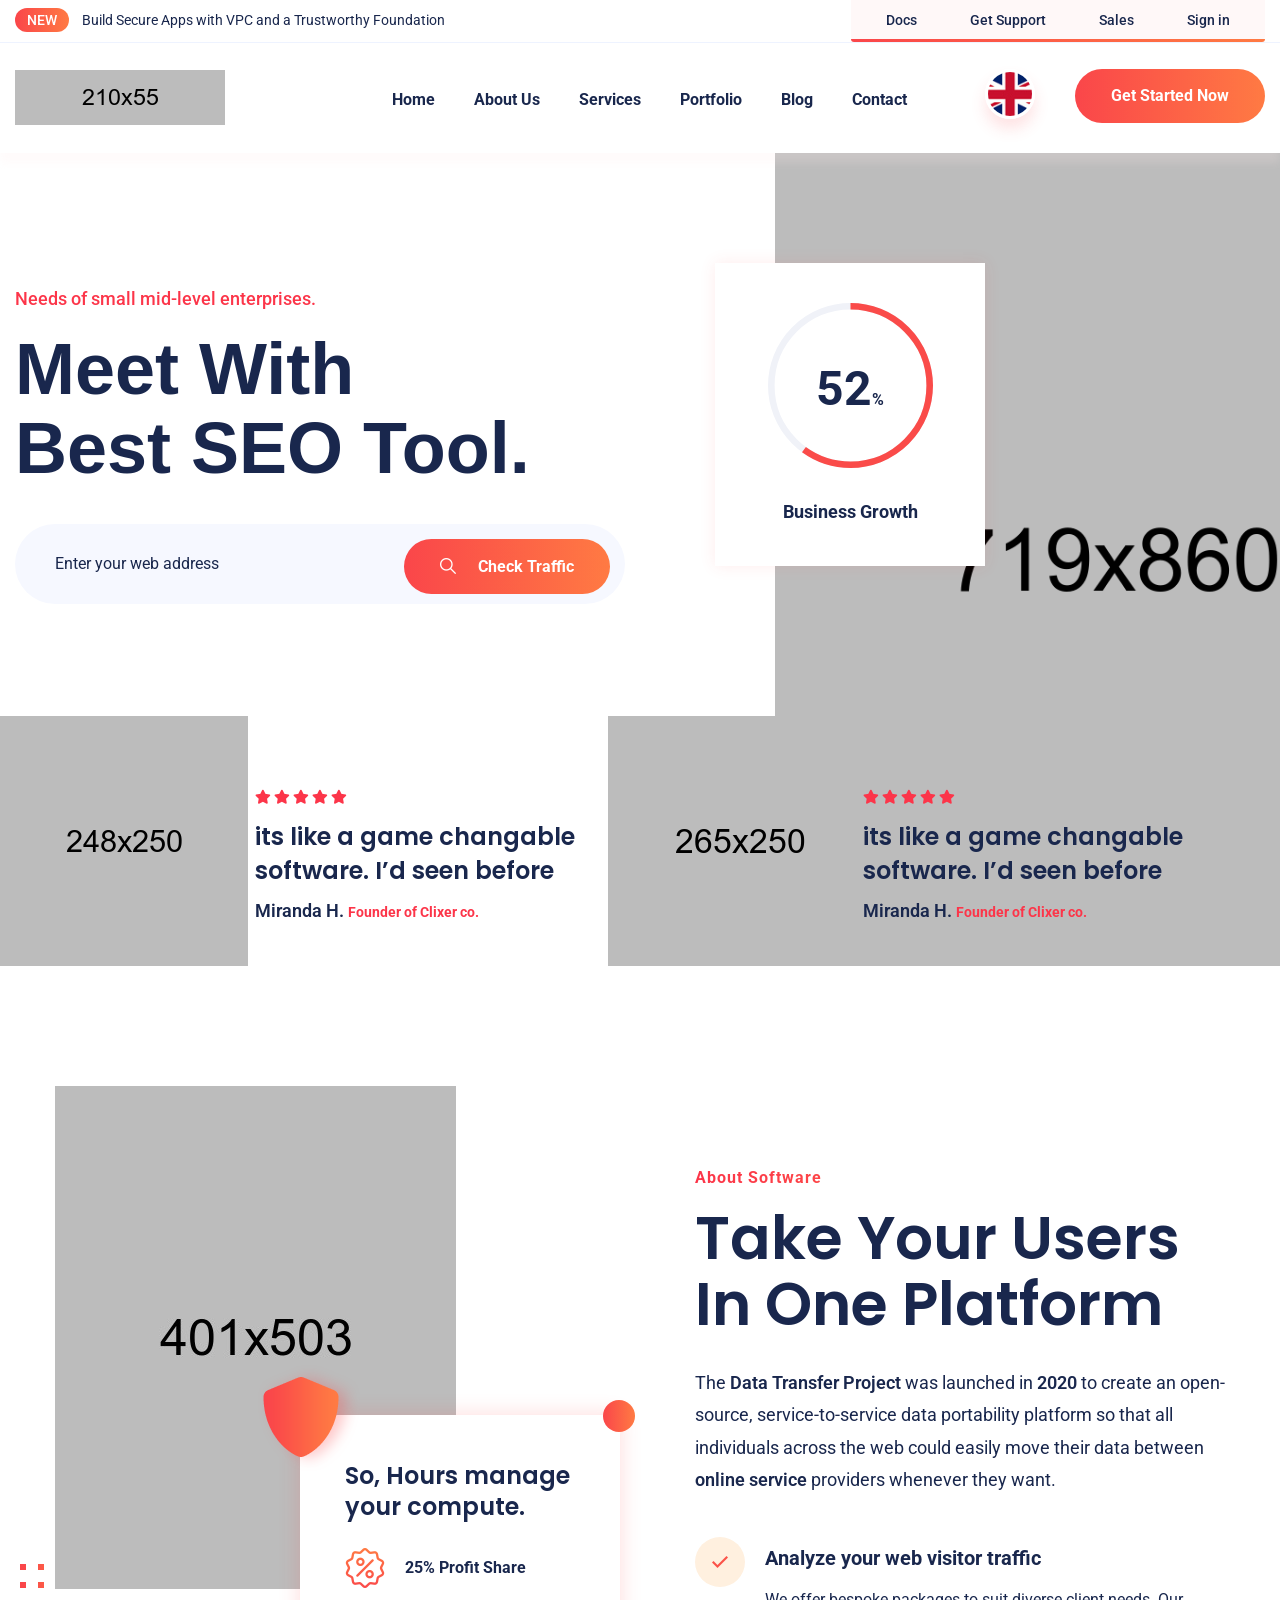
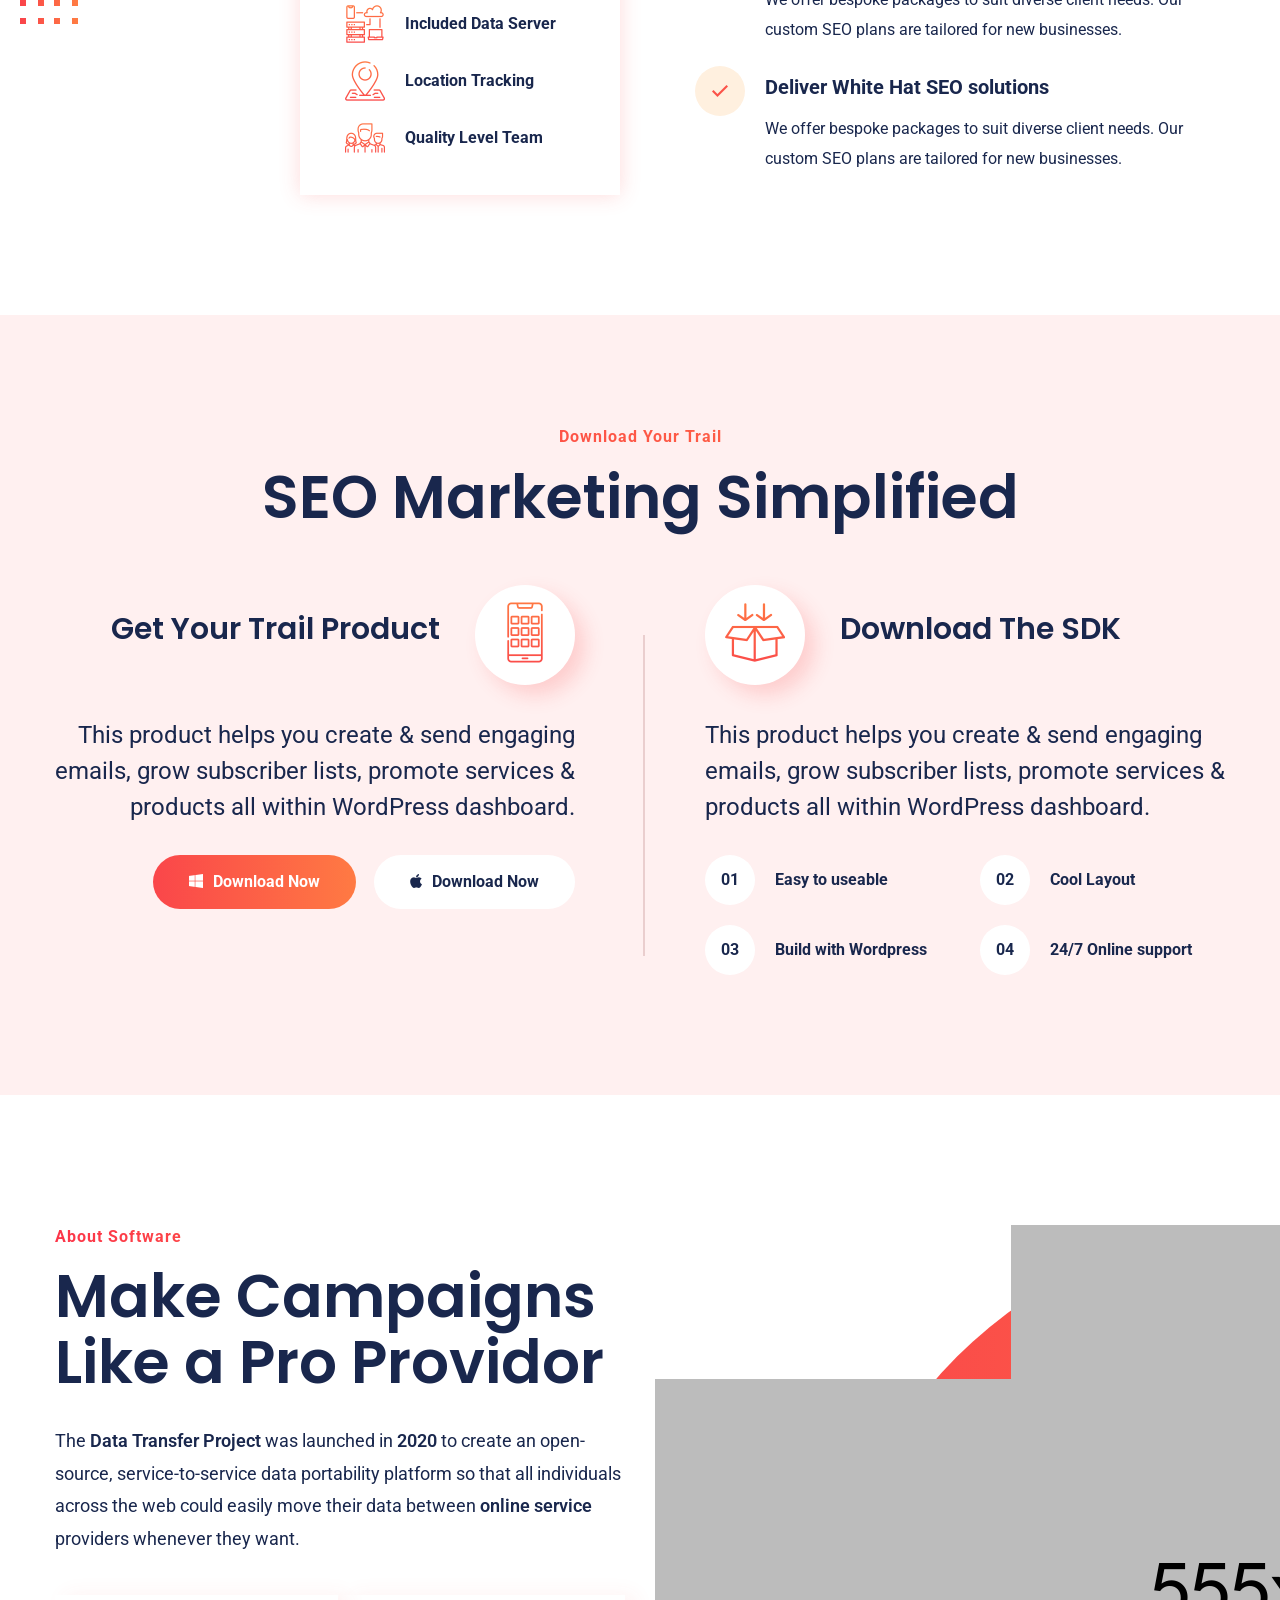
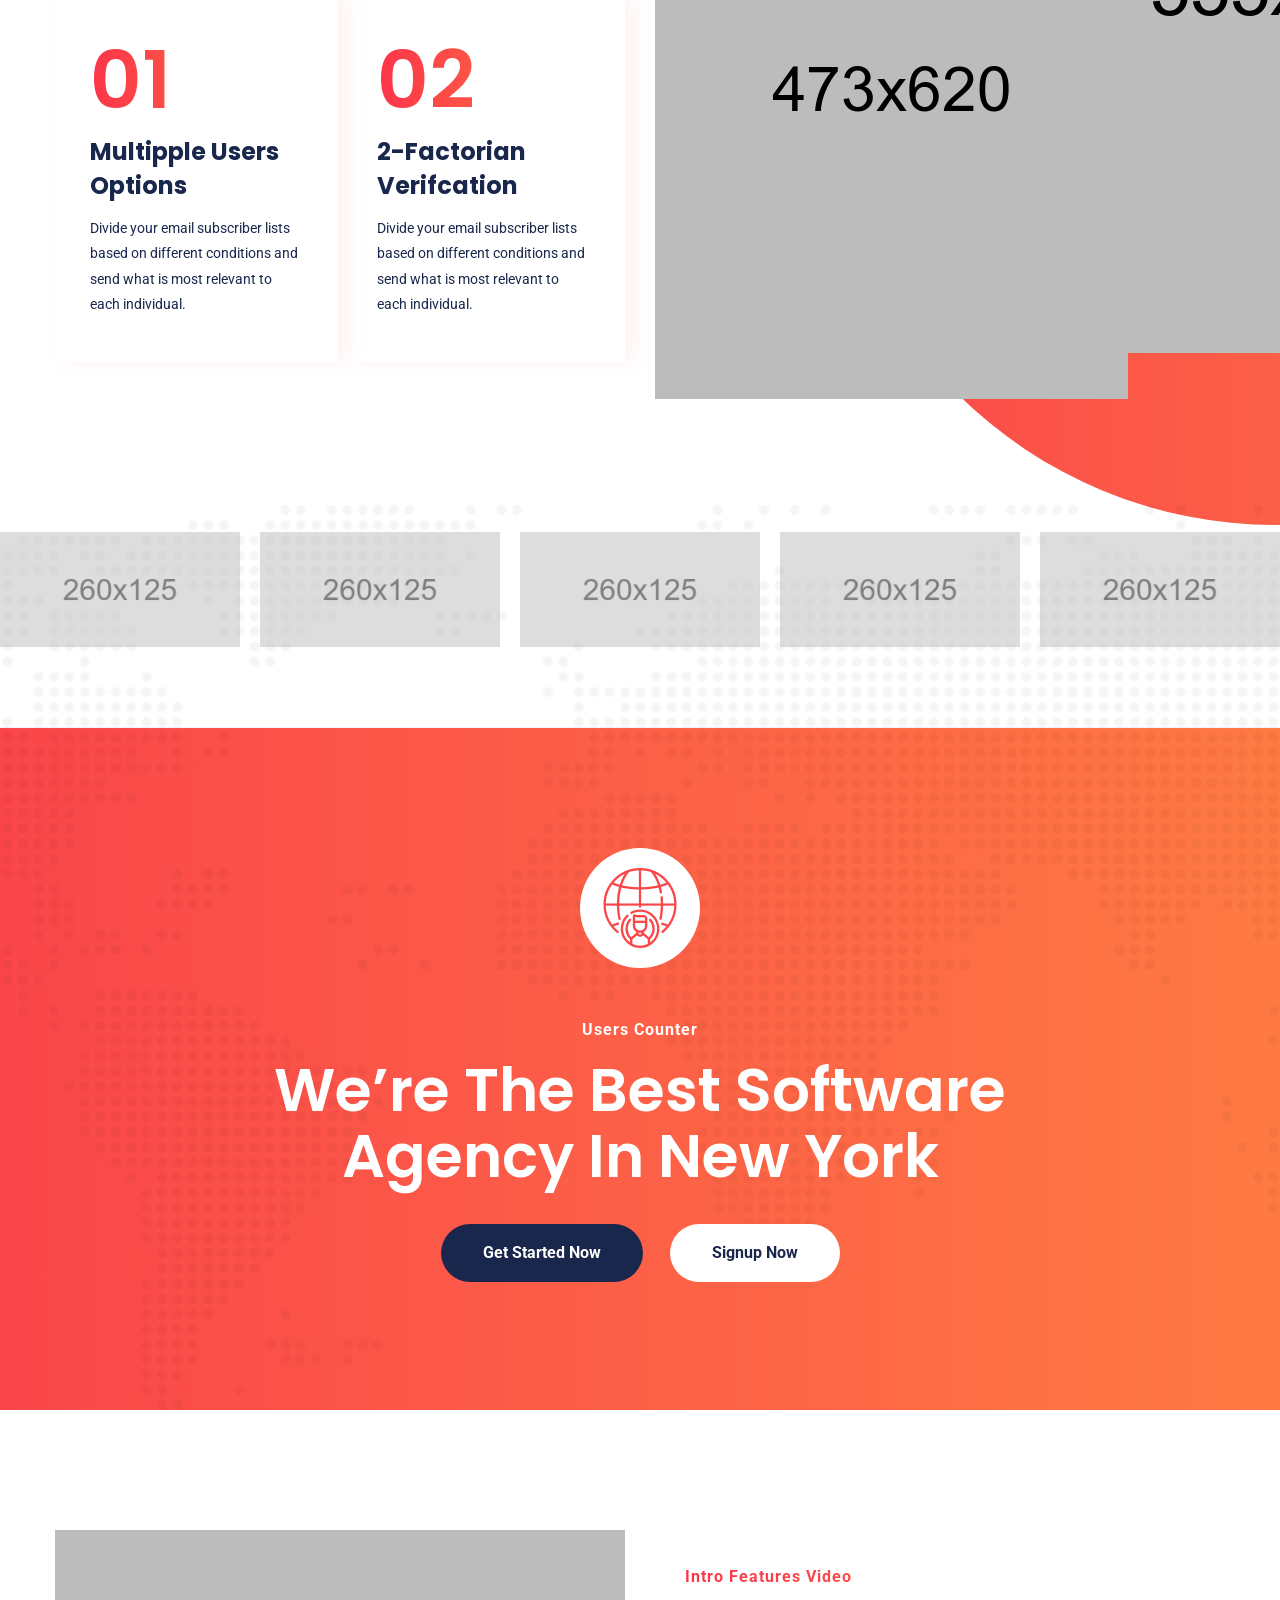
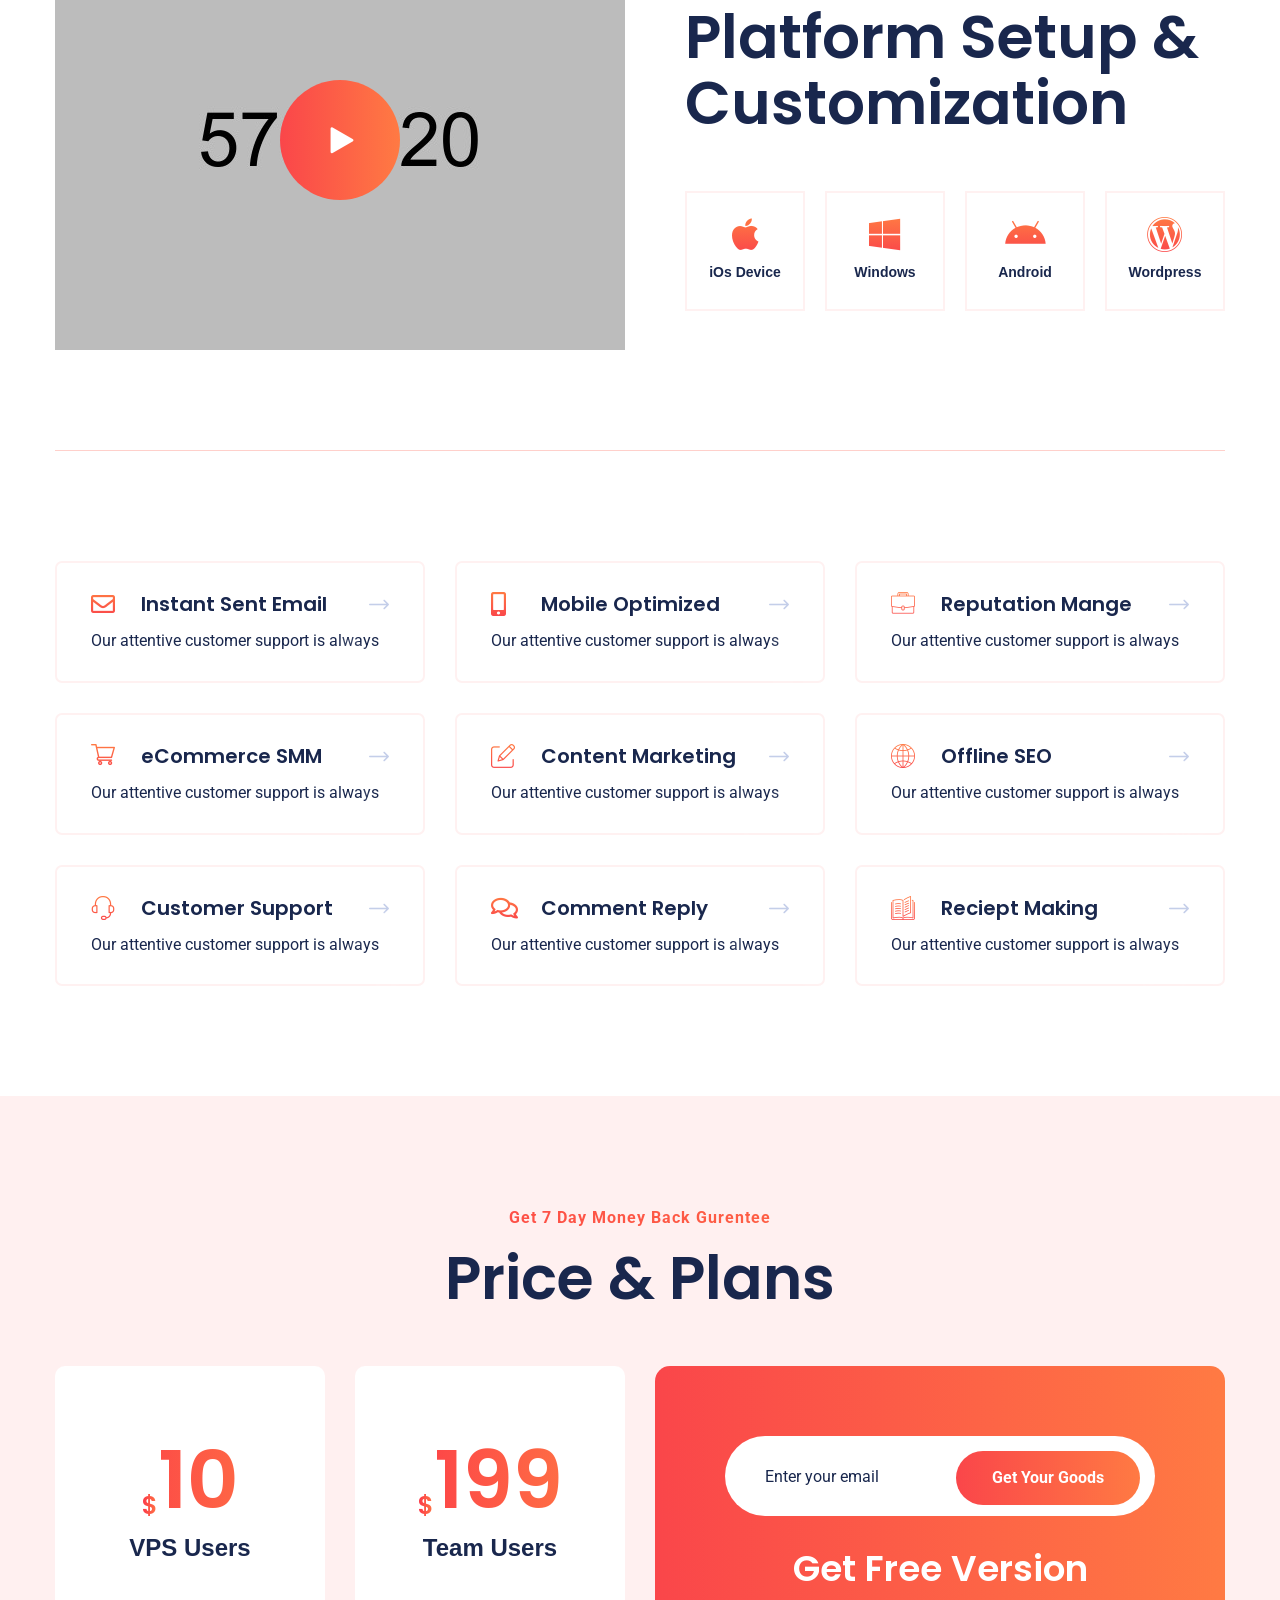
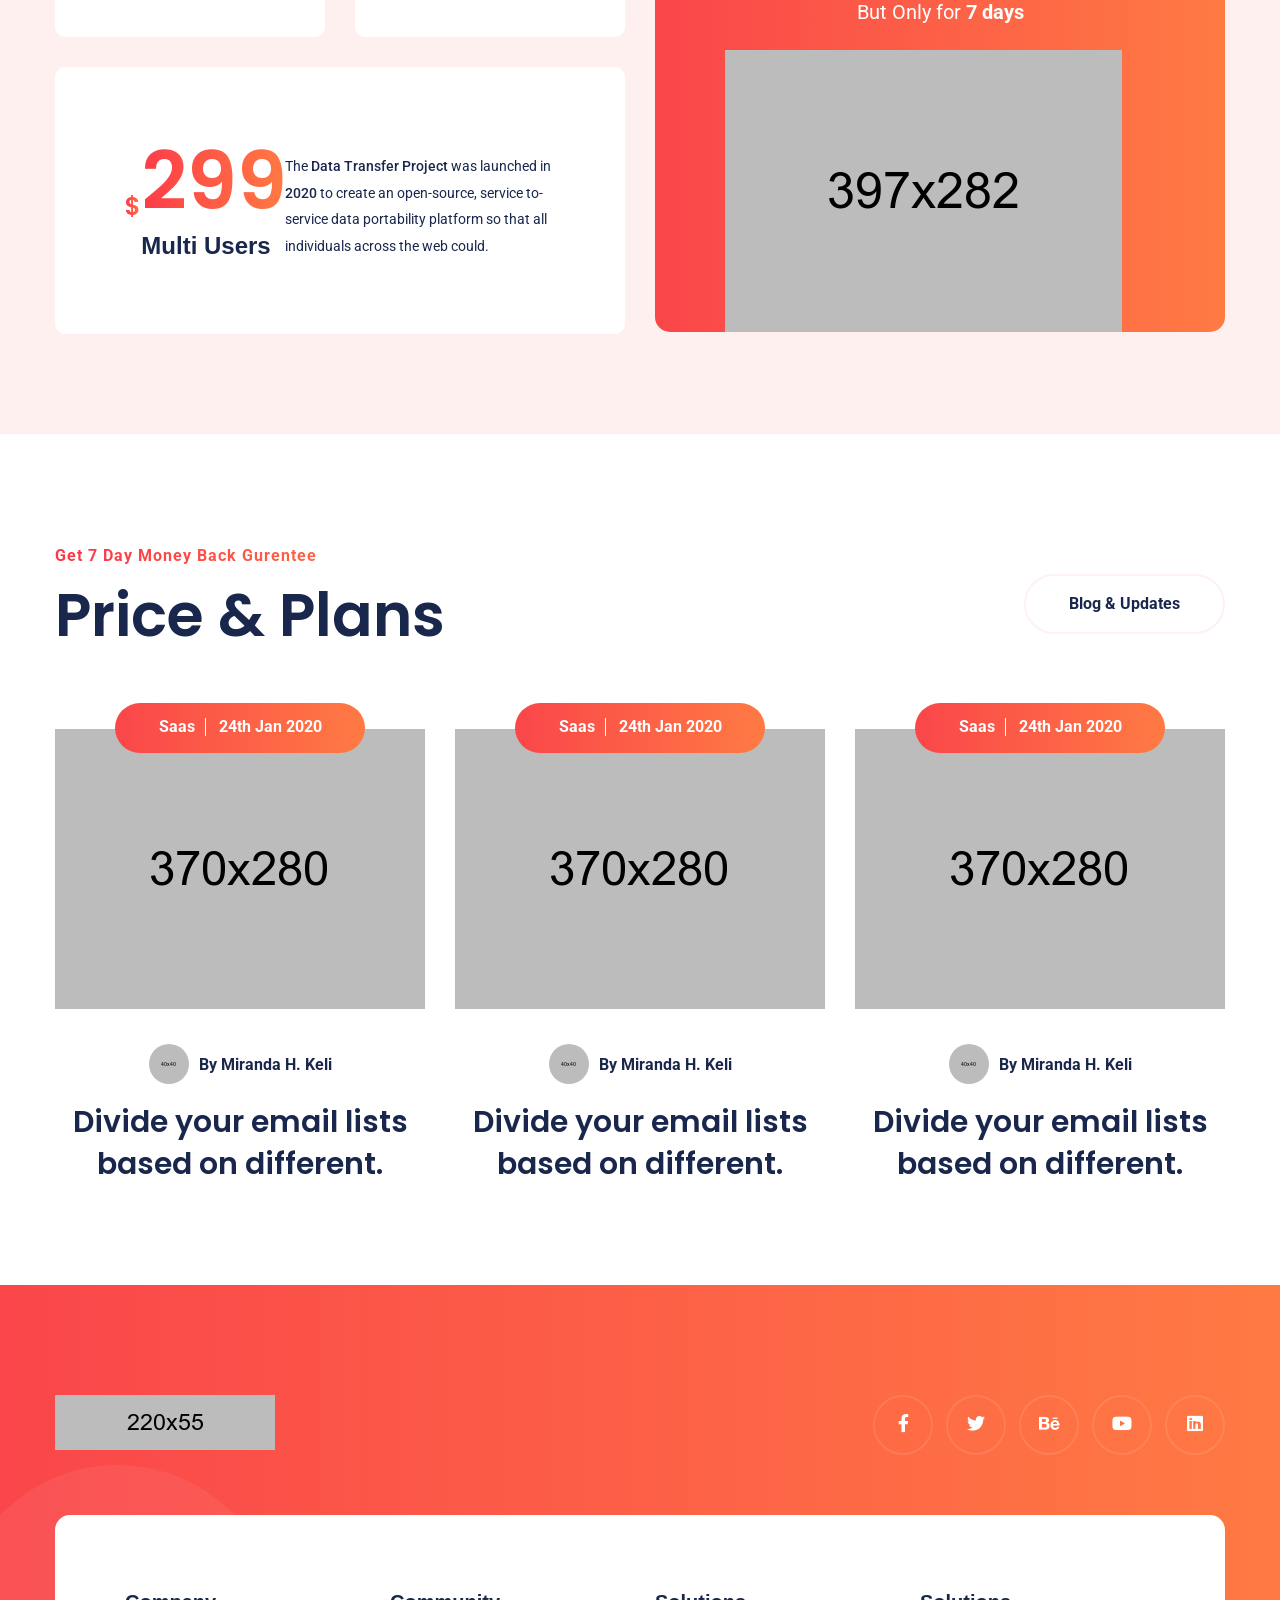
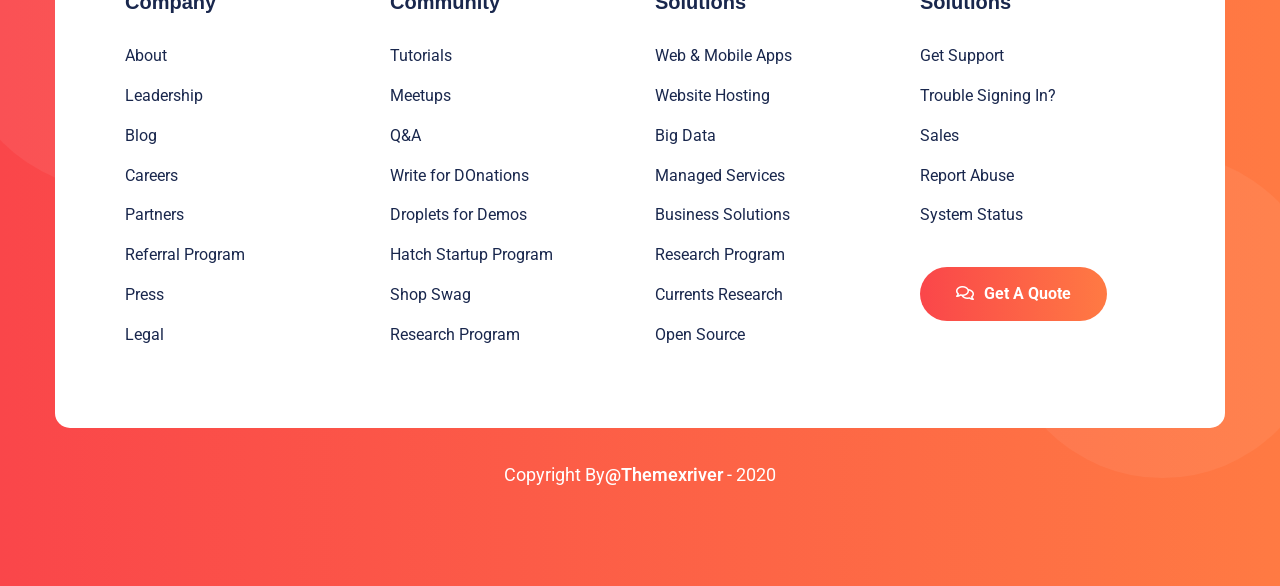
==== commit 89b0e332: "index2tast" ====
--- a/index-2.html
+++ b/index-2.html
@@ -801,7 +801,7 @@
 						<!-- Price Box -->
 						<div class="price-box col-lg-6 col-md-6 col-sm-12">
 							<div class="box-inner">
-								<div class="price"><sub>$</sub>19</div>
+								<div class="price"><sub>$</sub>10</div>
 								<h4>VPS Users</h4>
 							</div>
 						</div>
@@ -809,7 +809,7 @@
 						<!-- Price Box -->
 						<div class="price-box col-lg-6 col-md-6 col-sm-12">
 							<div class="box-inner">
-								<div class="price"><sub>$</sub>99</div>
+								<div class="price"><sub>$</sub>199</div>
 								<h4>Team Users</h4>
 							</div>
 						</div>
@@ -820,7 +820,7 @@
 								<div class="content">
 									<div class="price-box">
 										<div class="price">
-											<sub>$</sub>199
+											<sub>$</sub>299
 										</div>
 										<h4>Multi Users</h4>
 									</div>
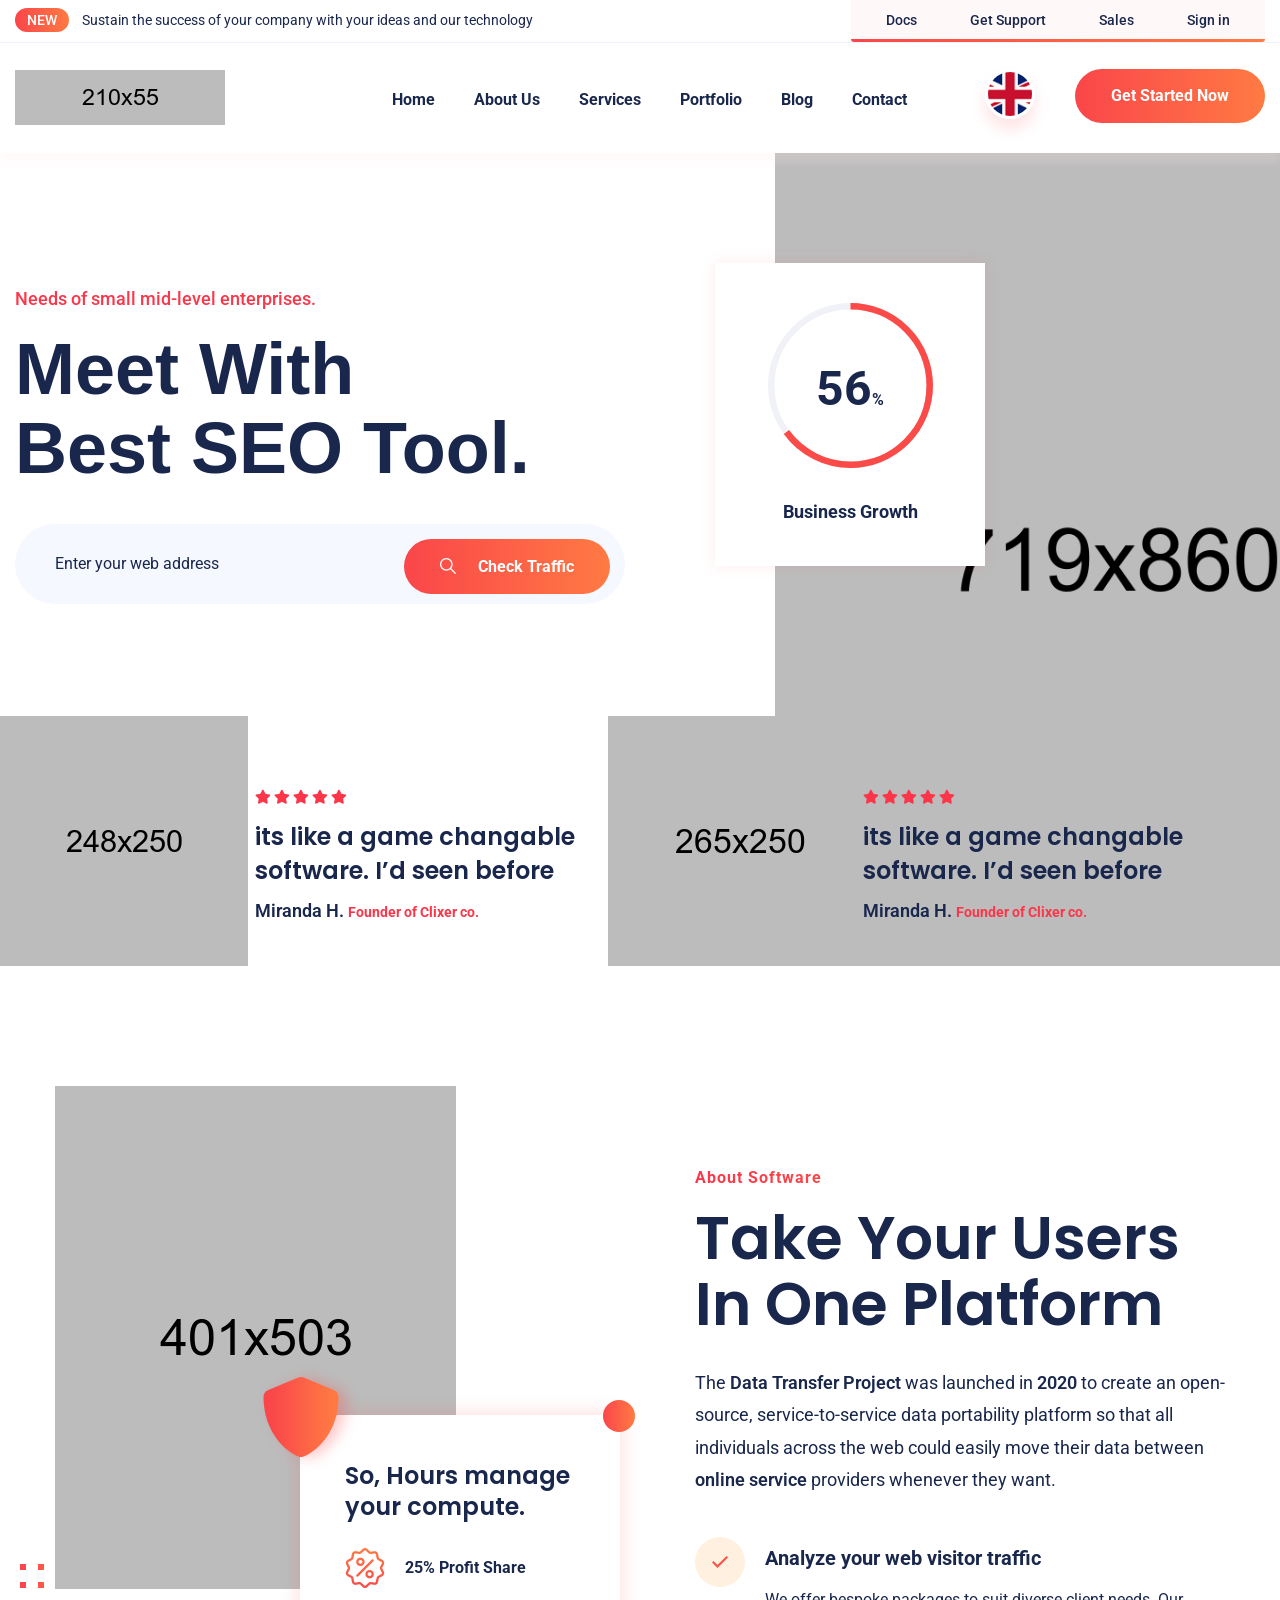
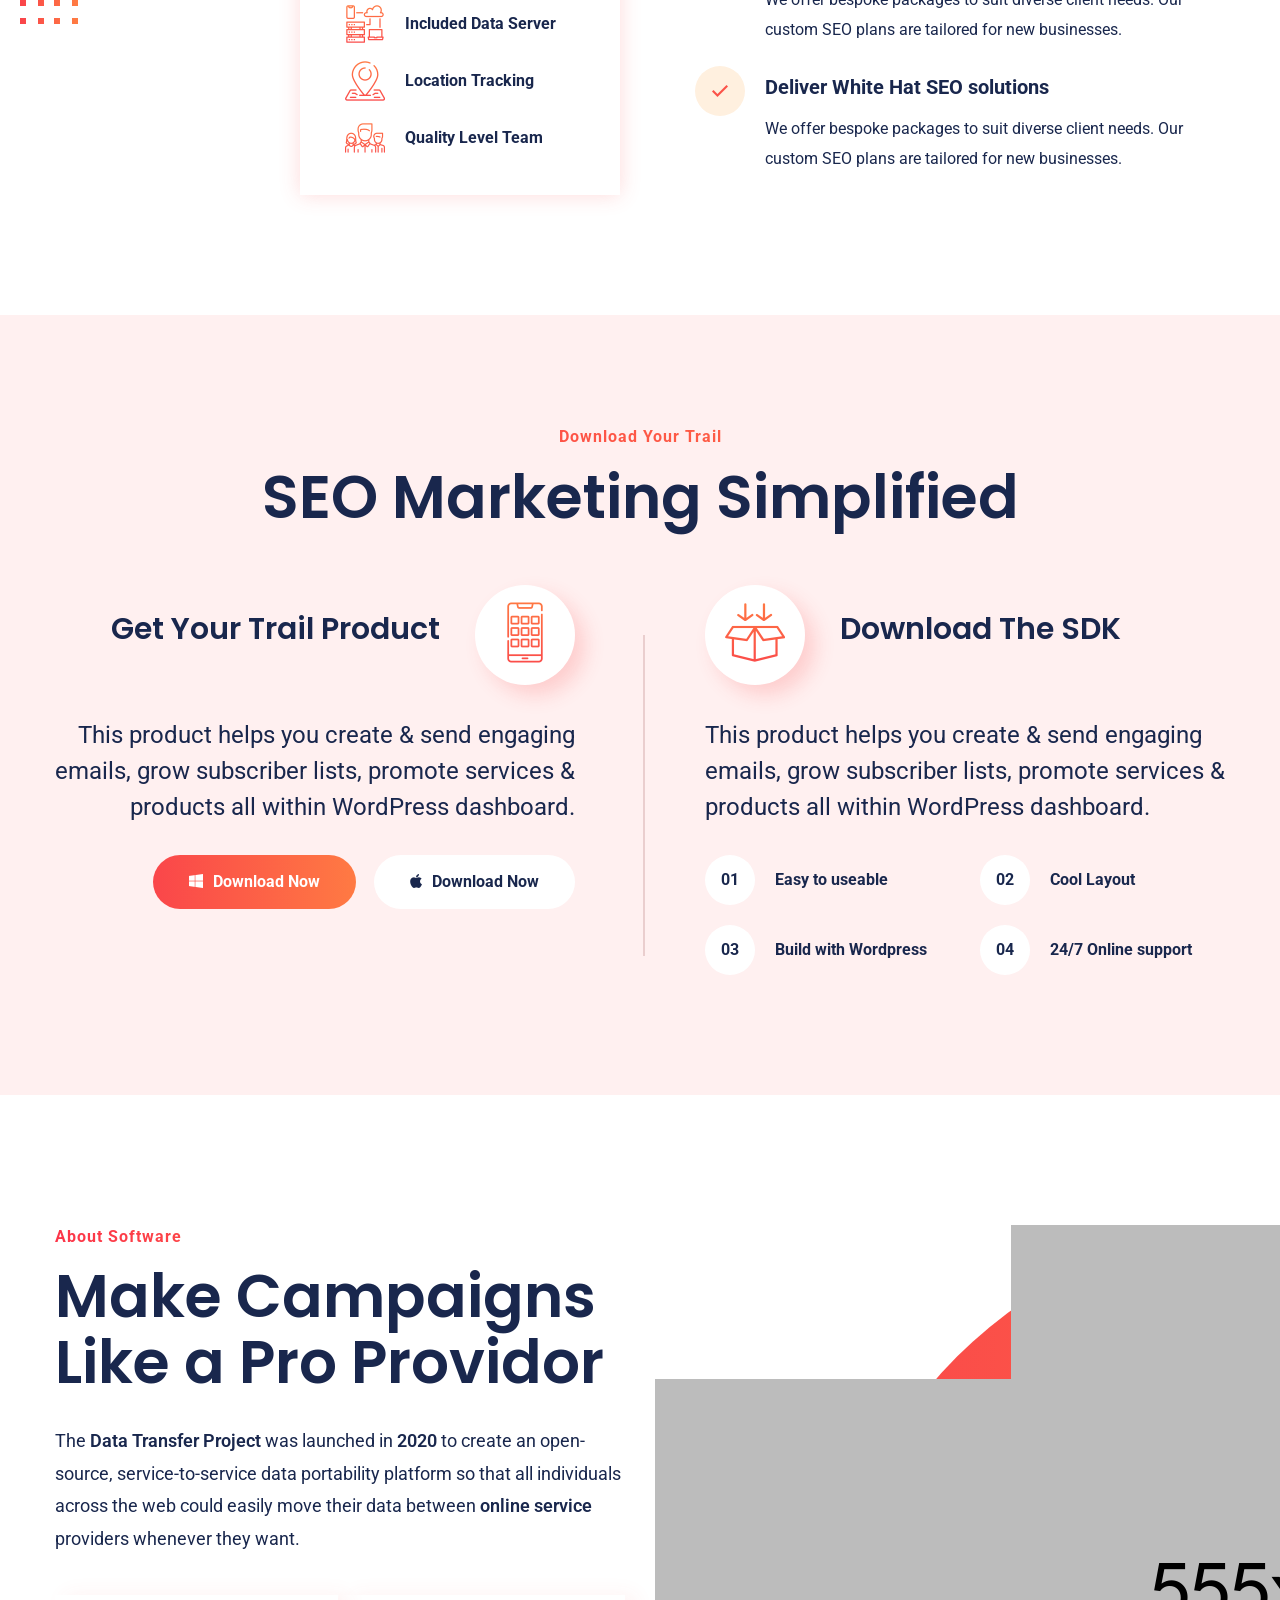
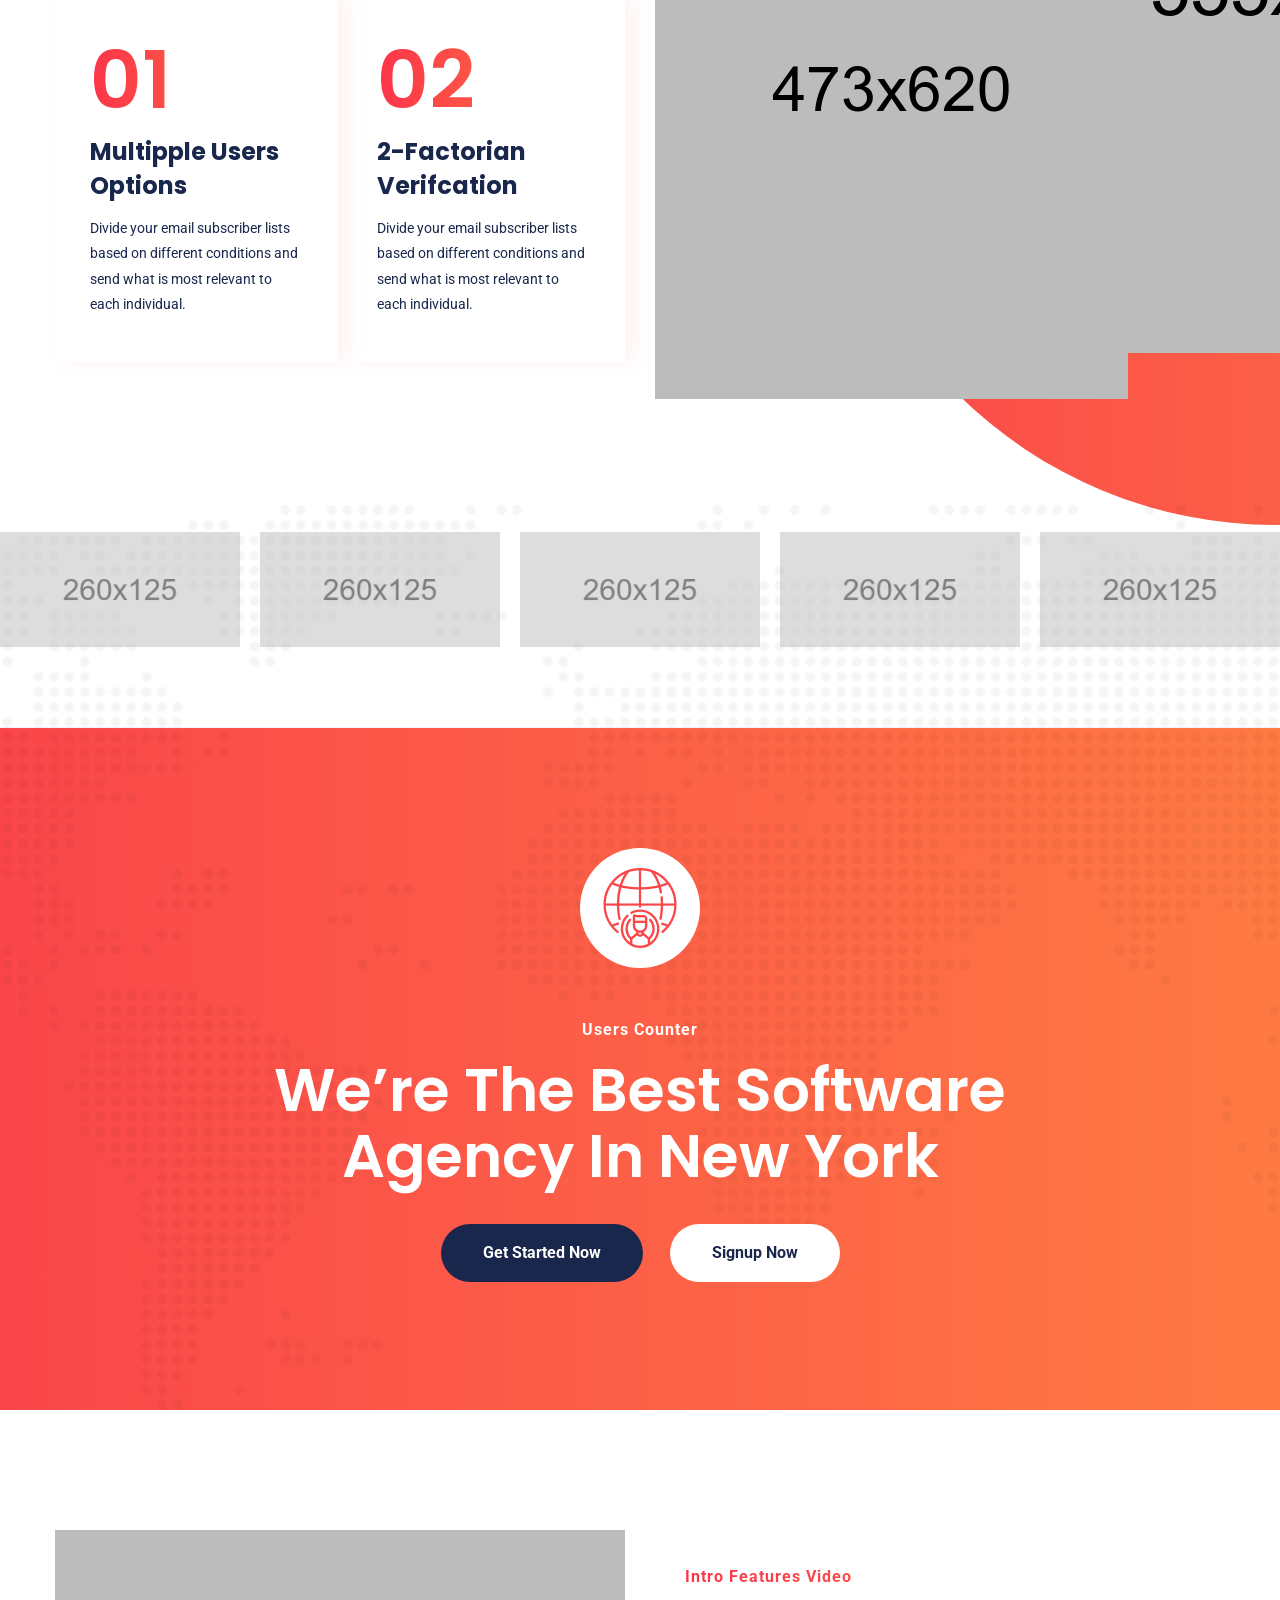
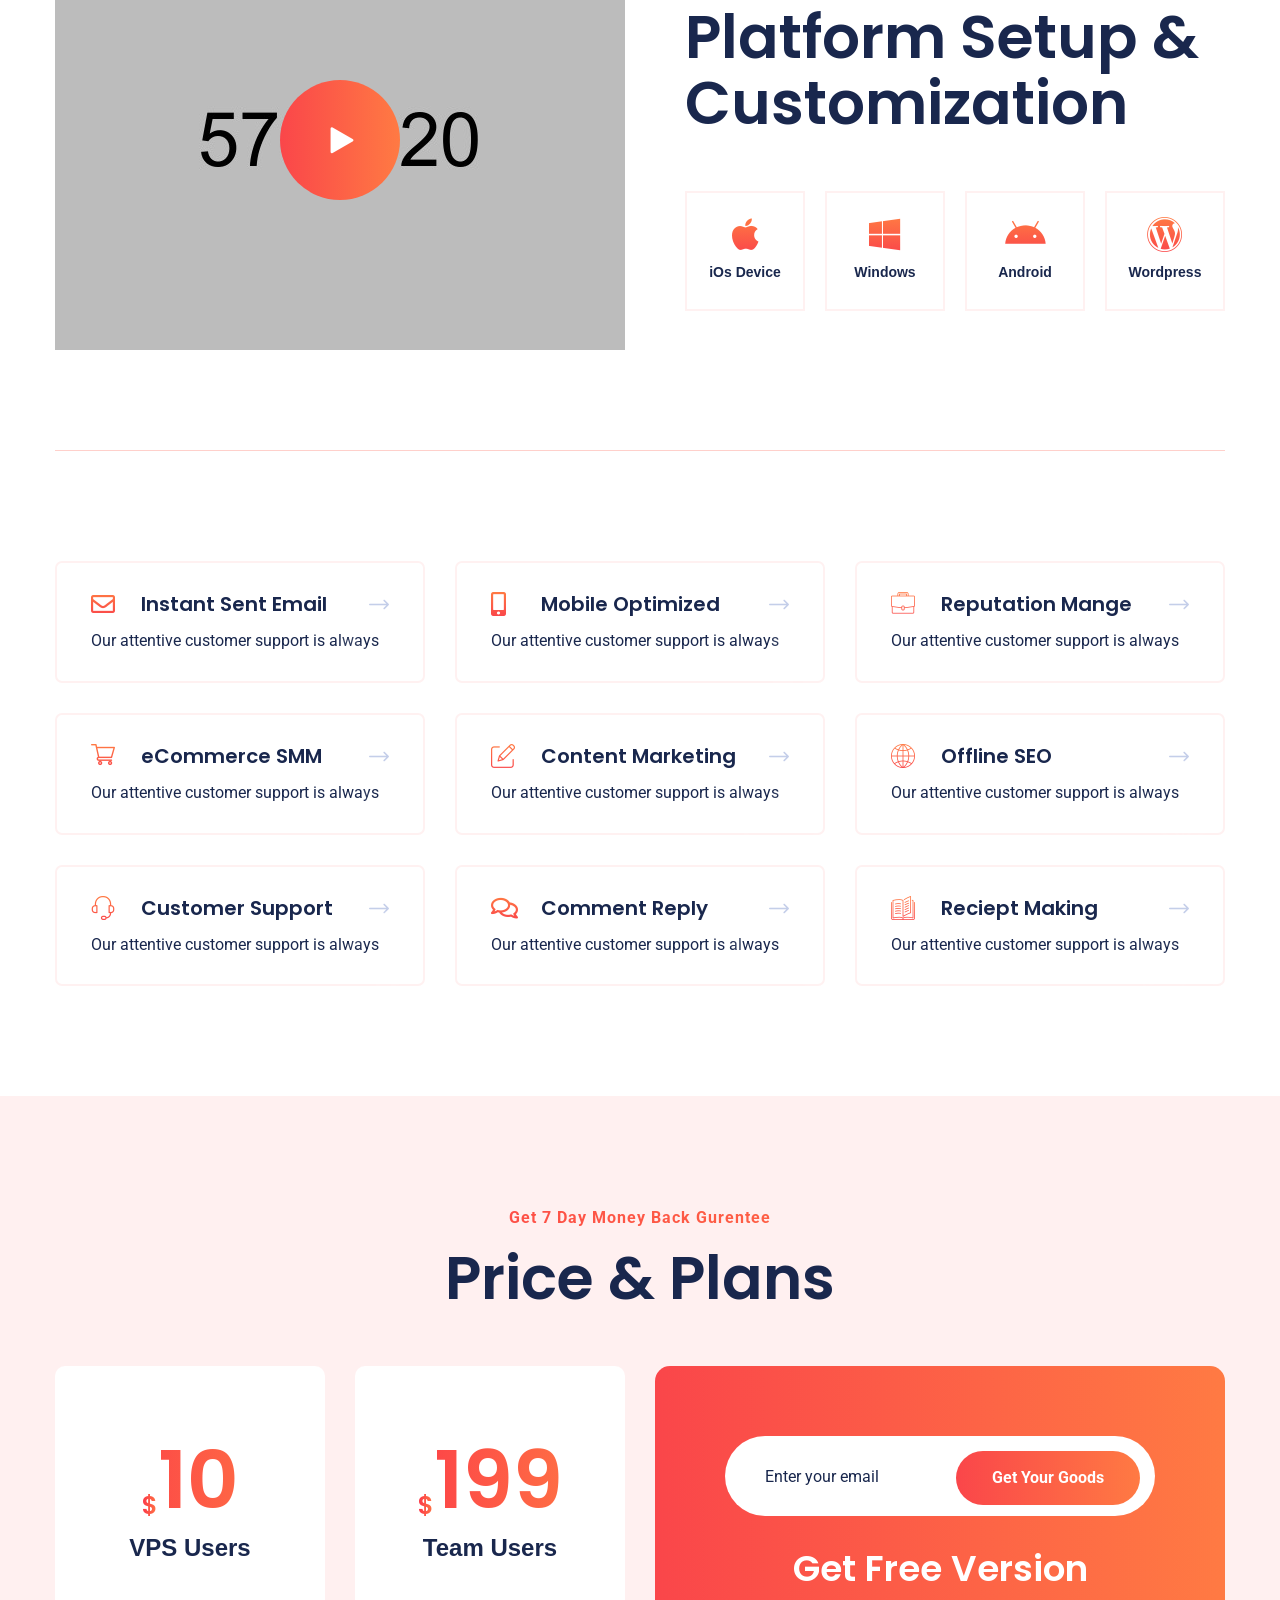
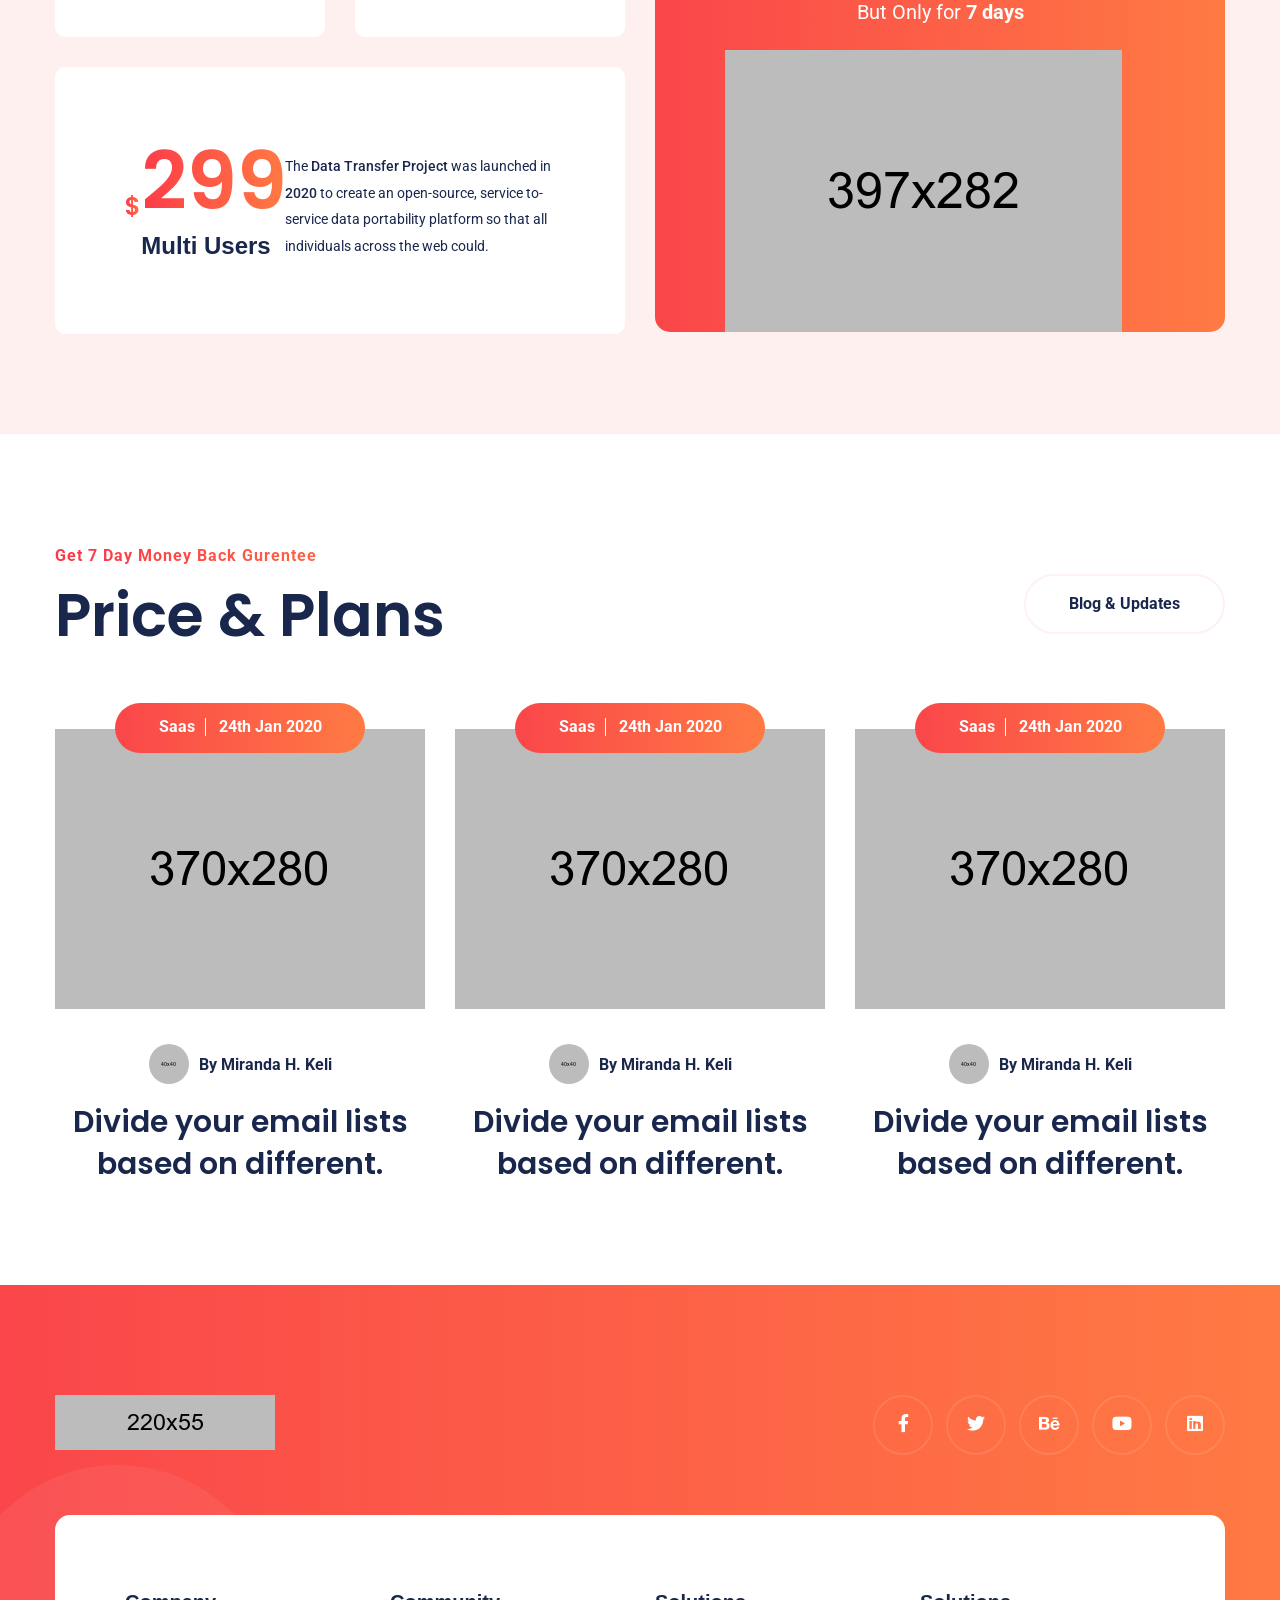
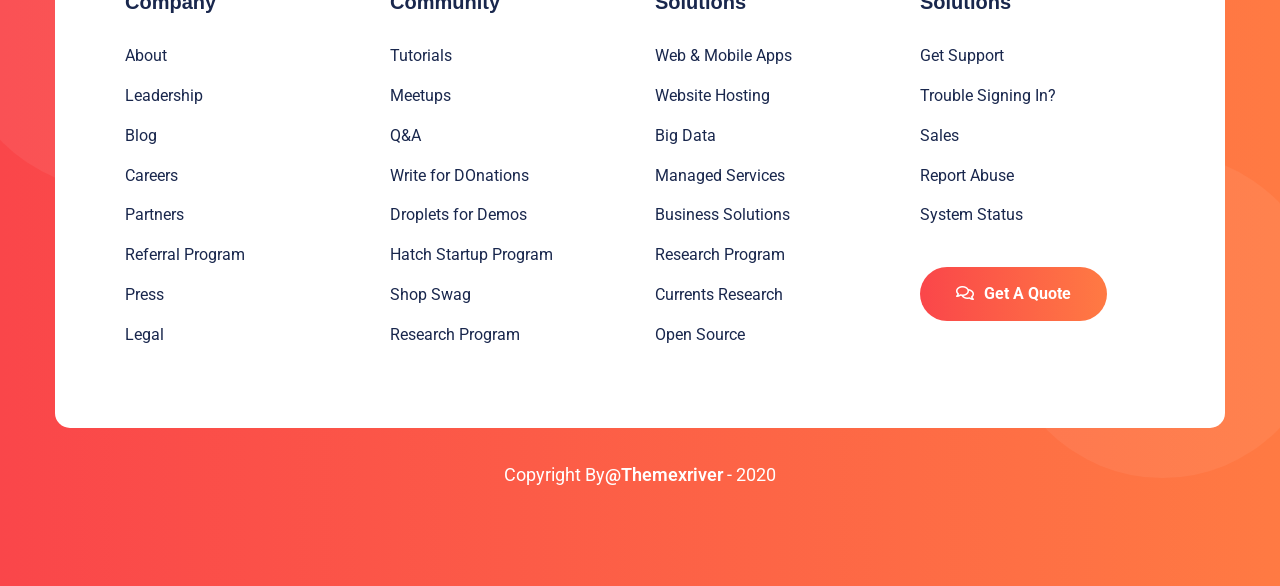
==== commit 816fc2f0: "new tex" ====
--- a/index-2.html
+++ b/index-2.html
@@ -38,7 +38,7 @@
 					
 					<!-- Brand Column -->
 					<div class="brand-column col-lg-6 col-md-12 col-sm-12">
-						<div class="text"><span>New</span> Build Secure Apps with VPC and a Trustworthy Foundation</div>
+						<div class="text"><span>New</span> Sustain the success of your company with your ideas and our technology</div>
 					</div>
 					
 					<!-- Links Column -->
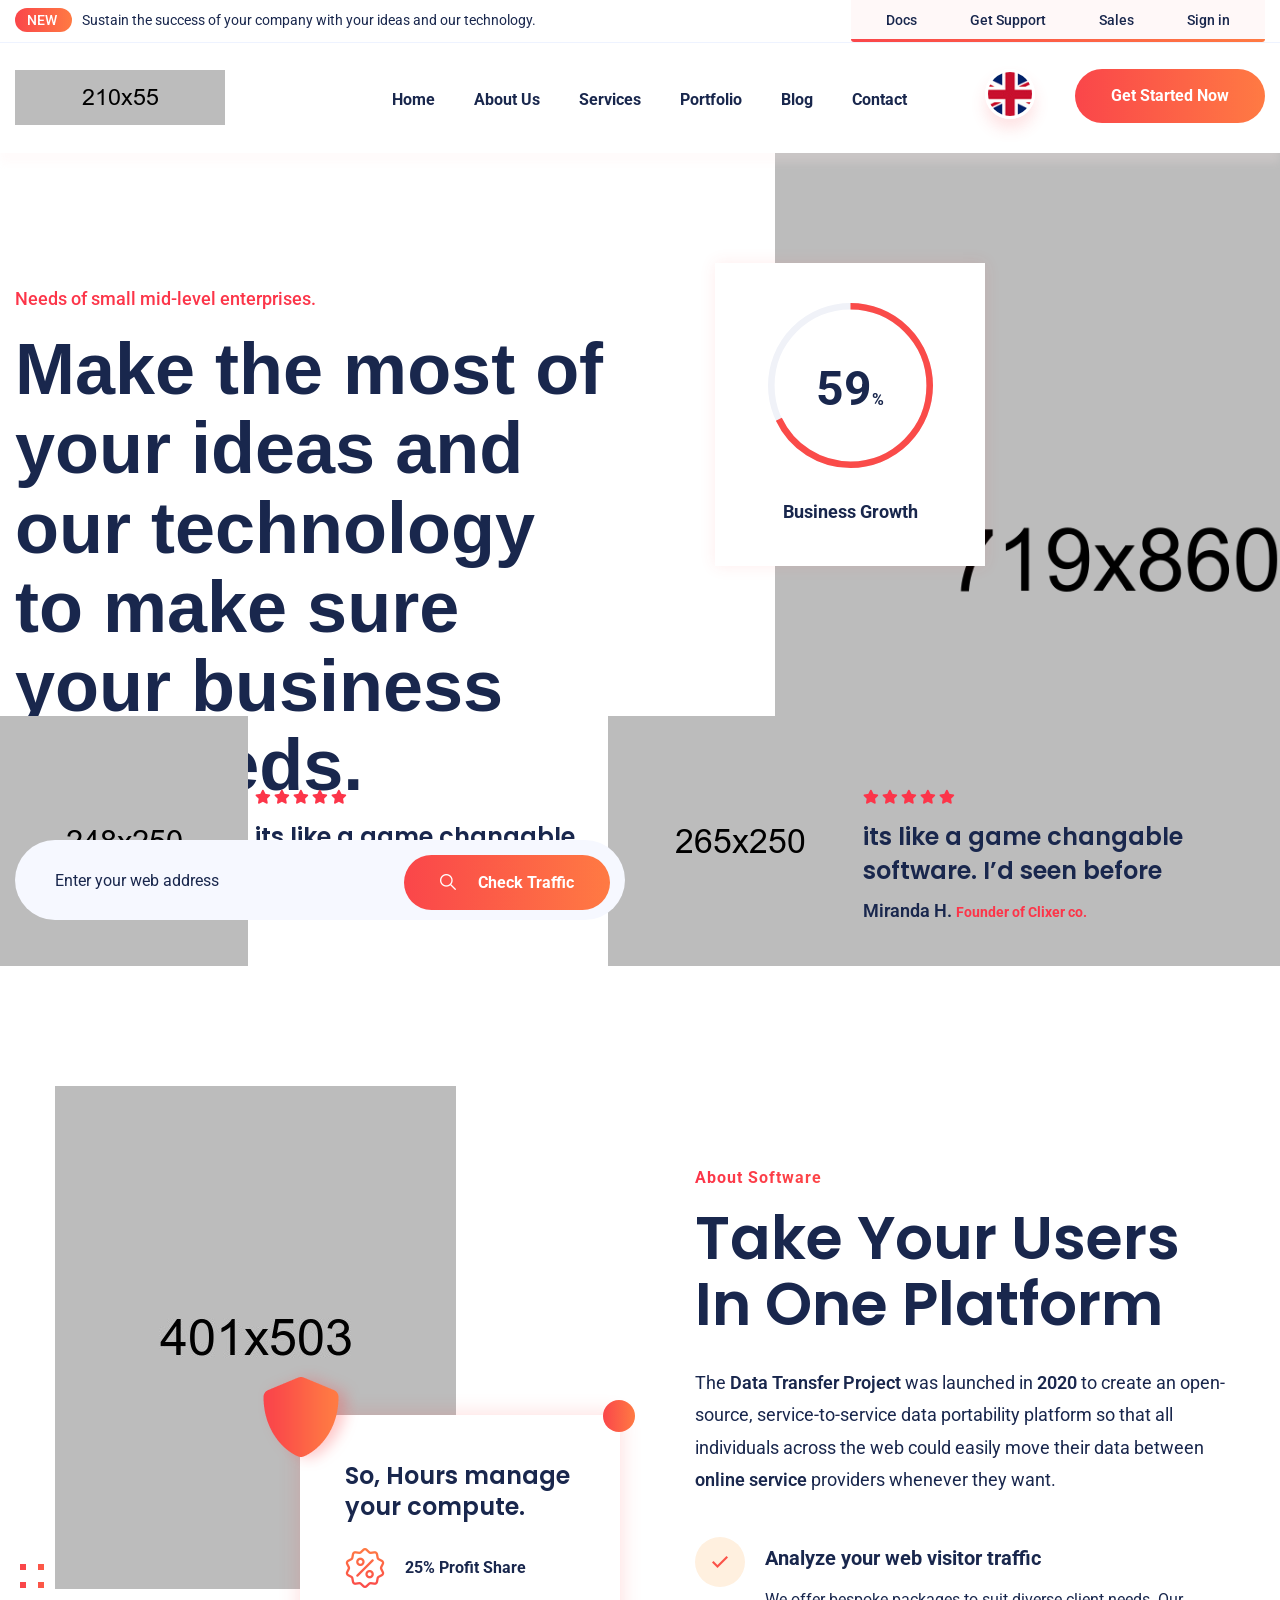
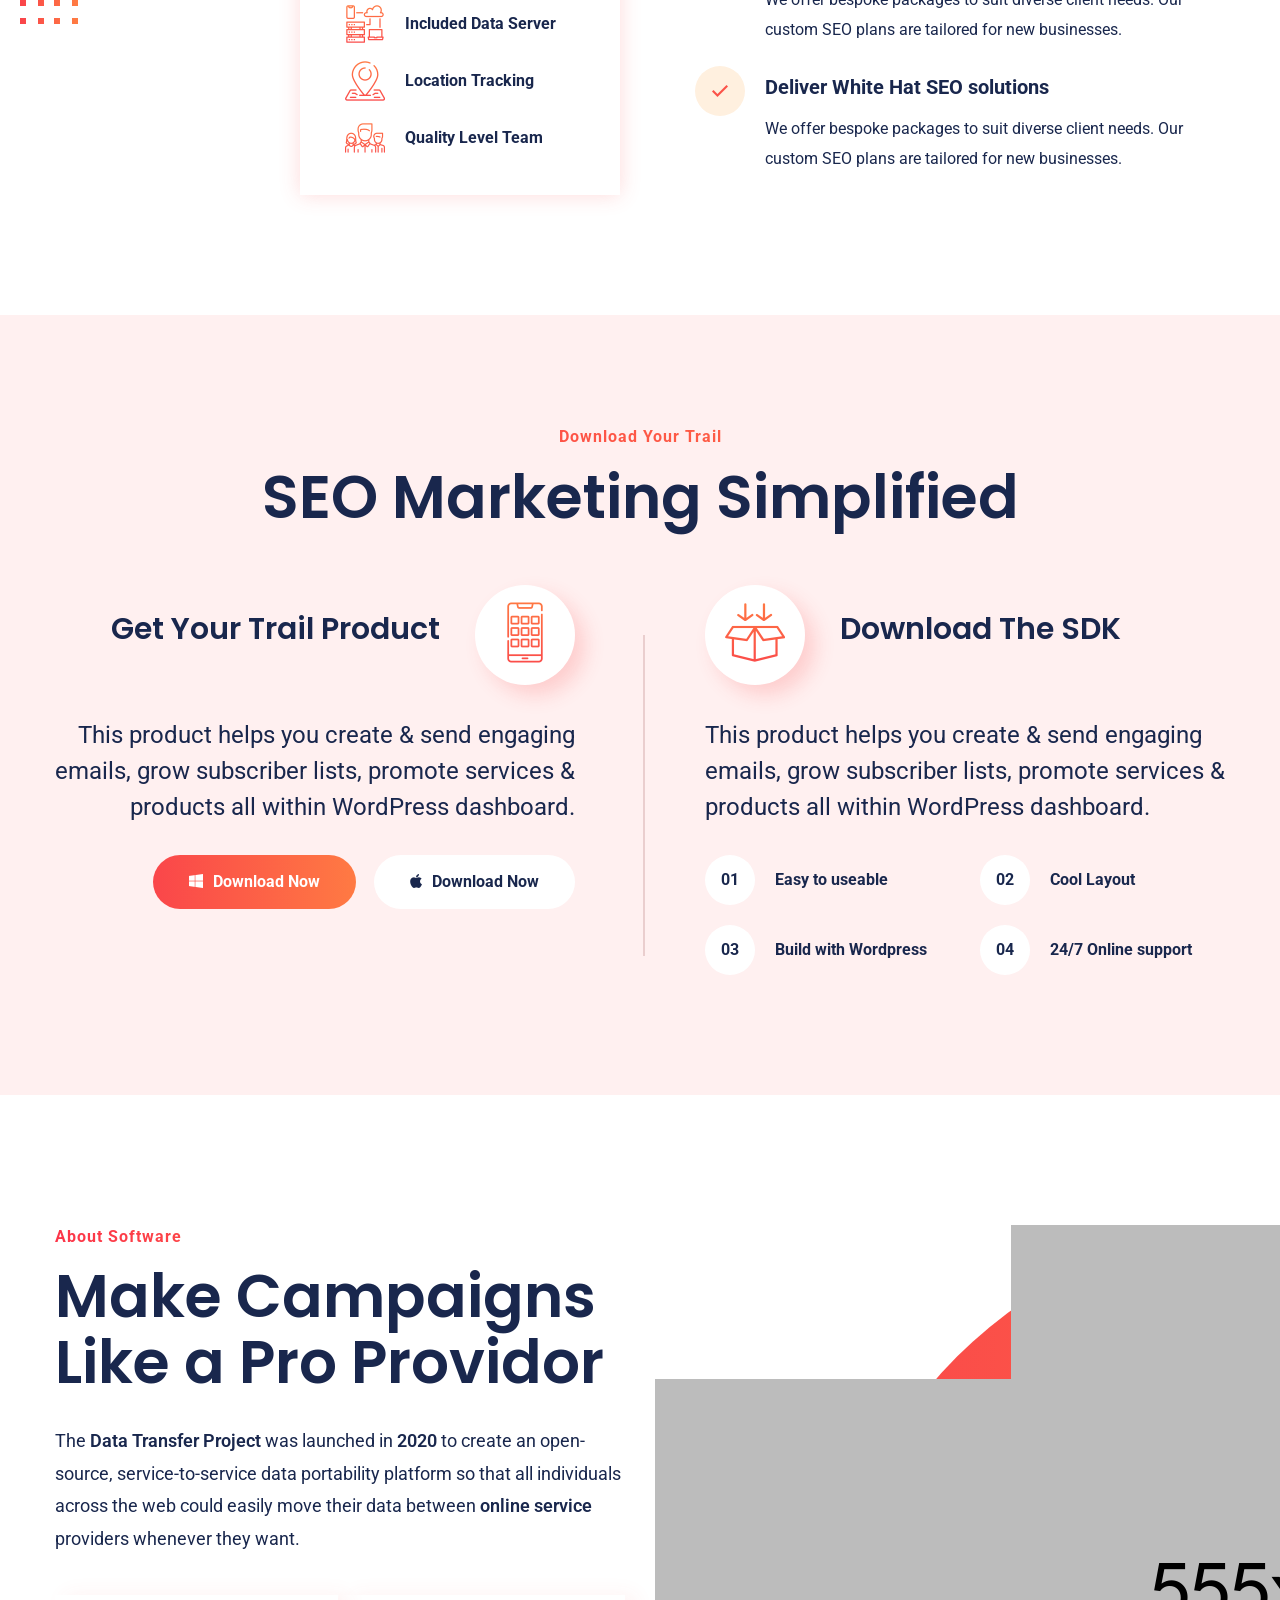
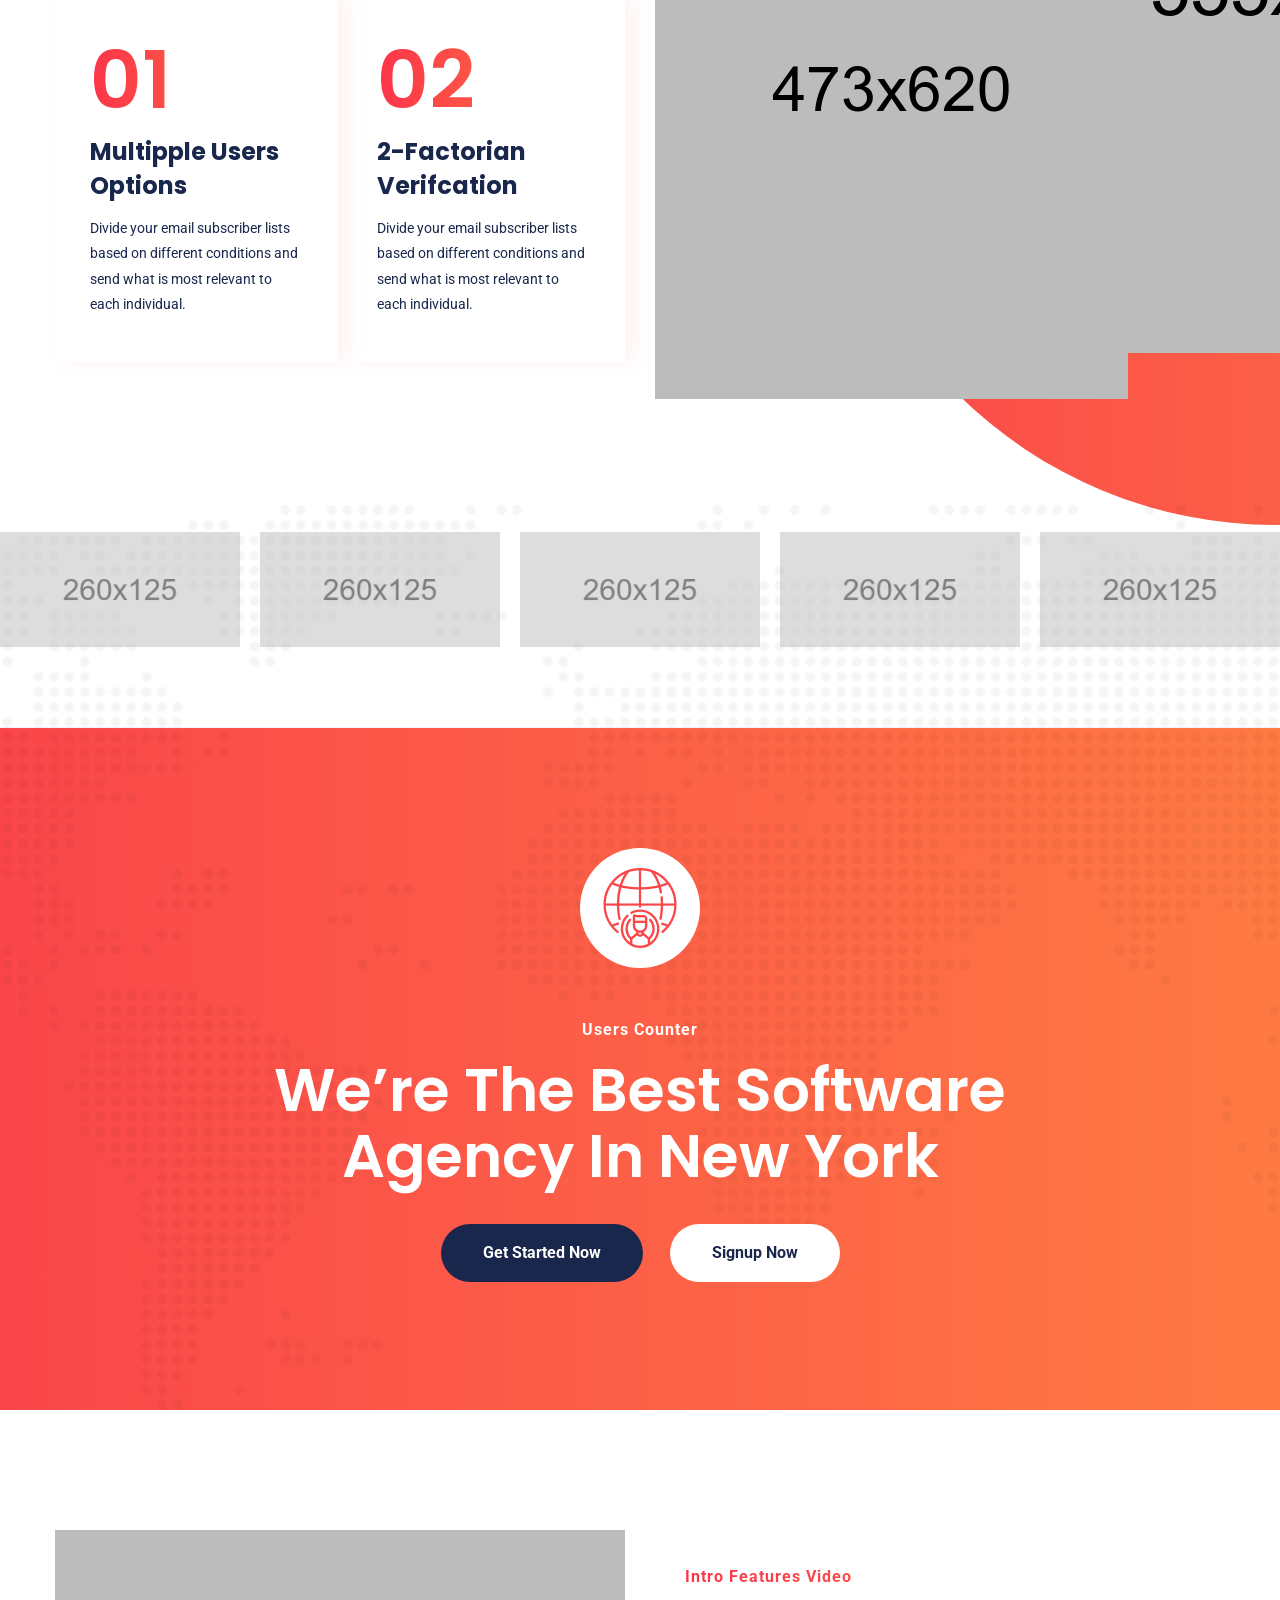
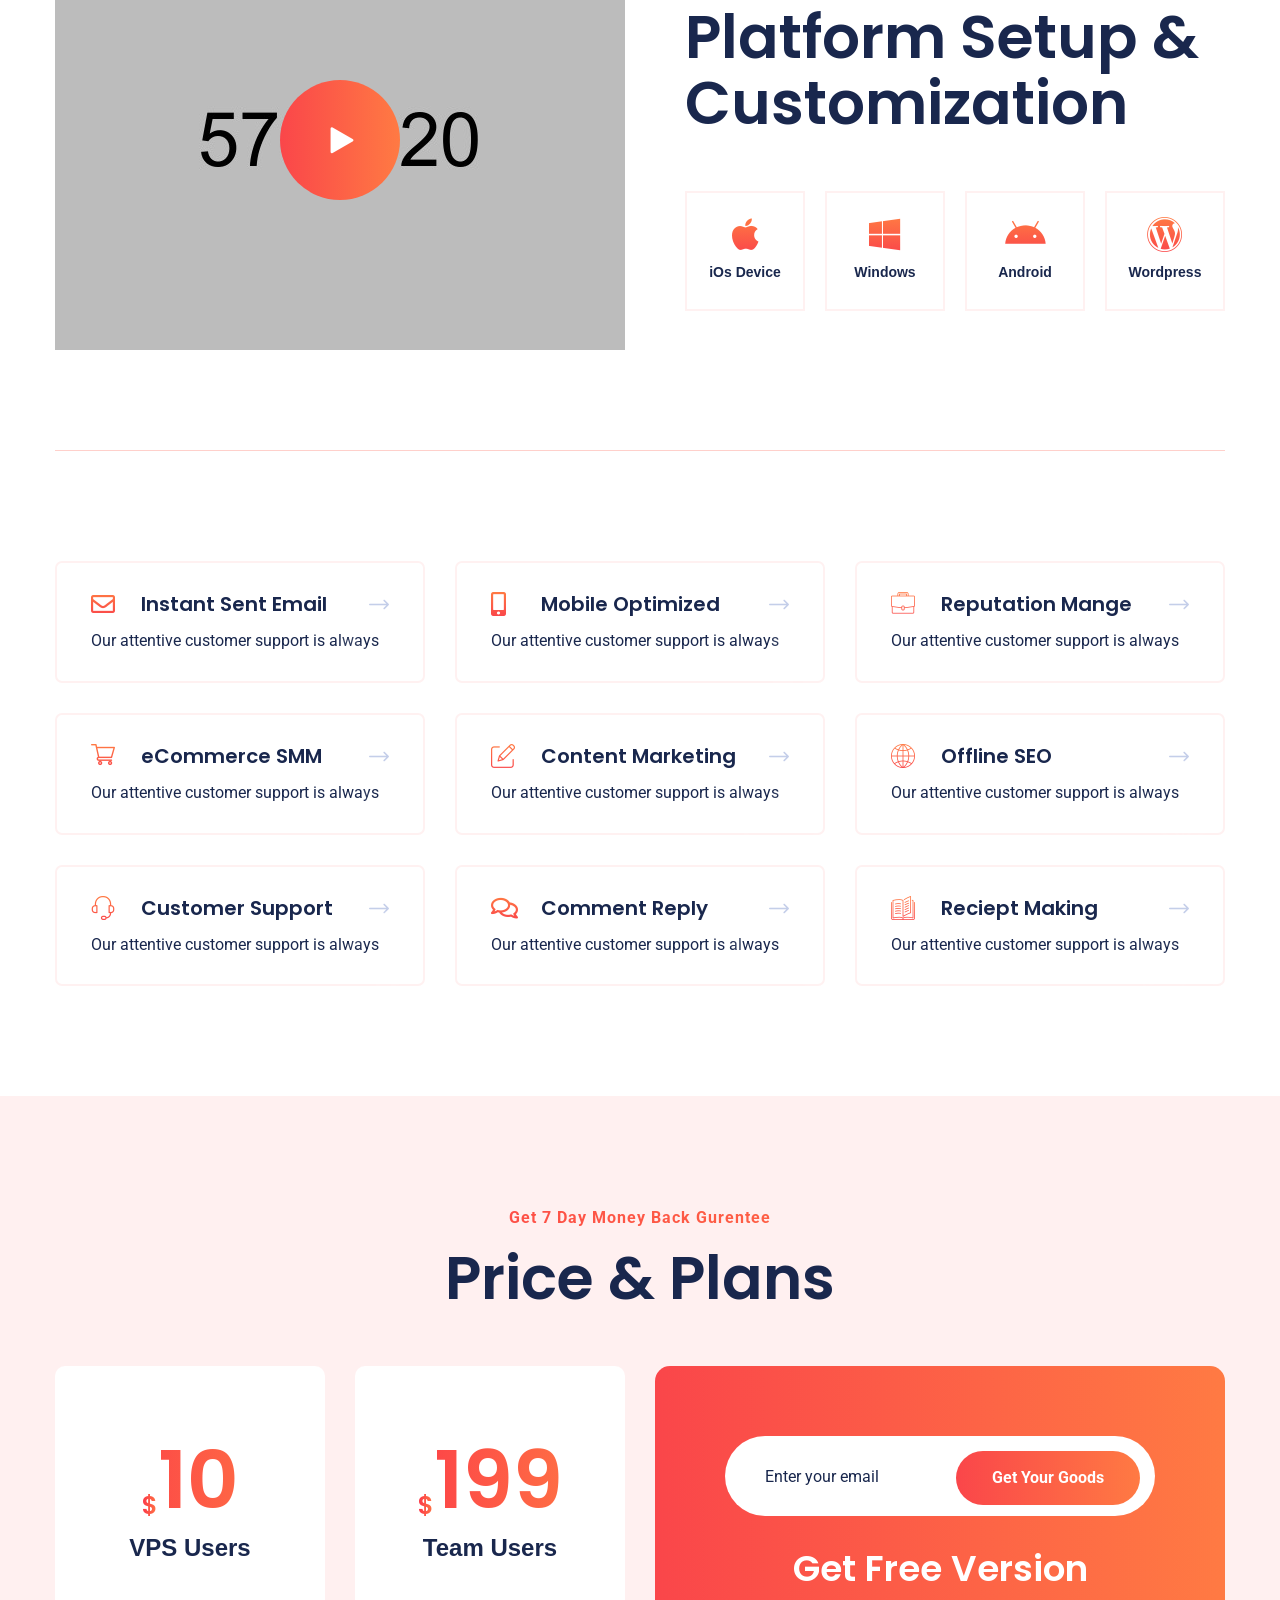
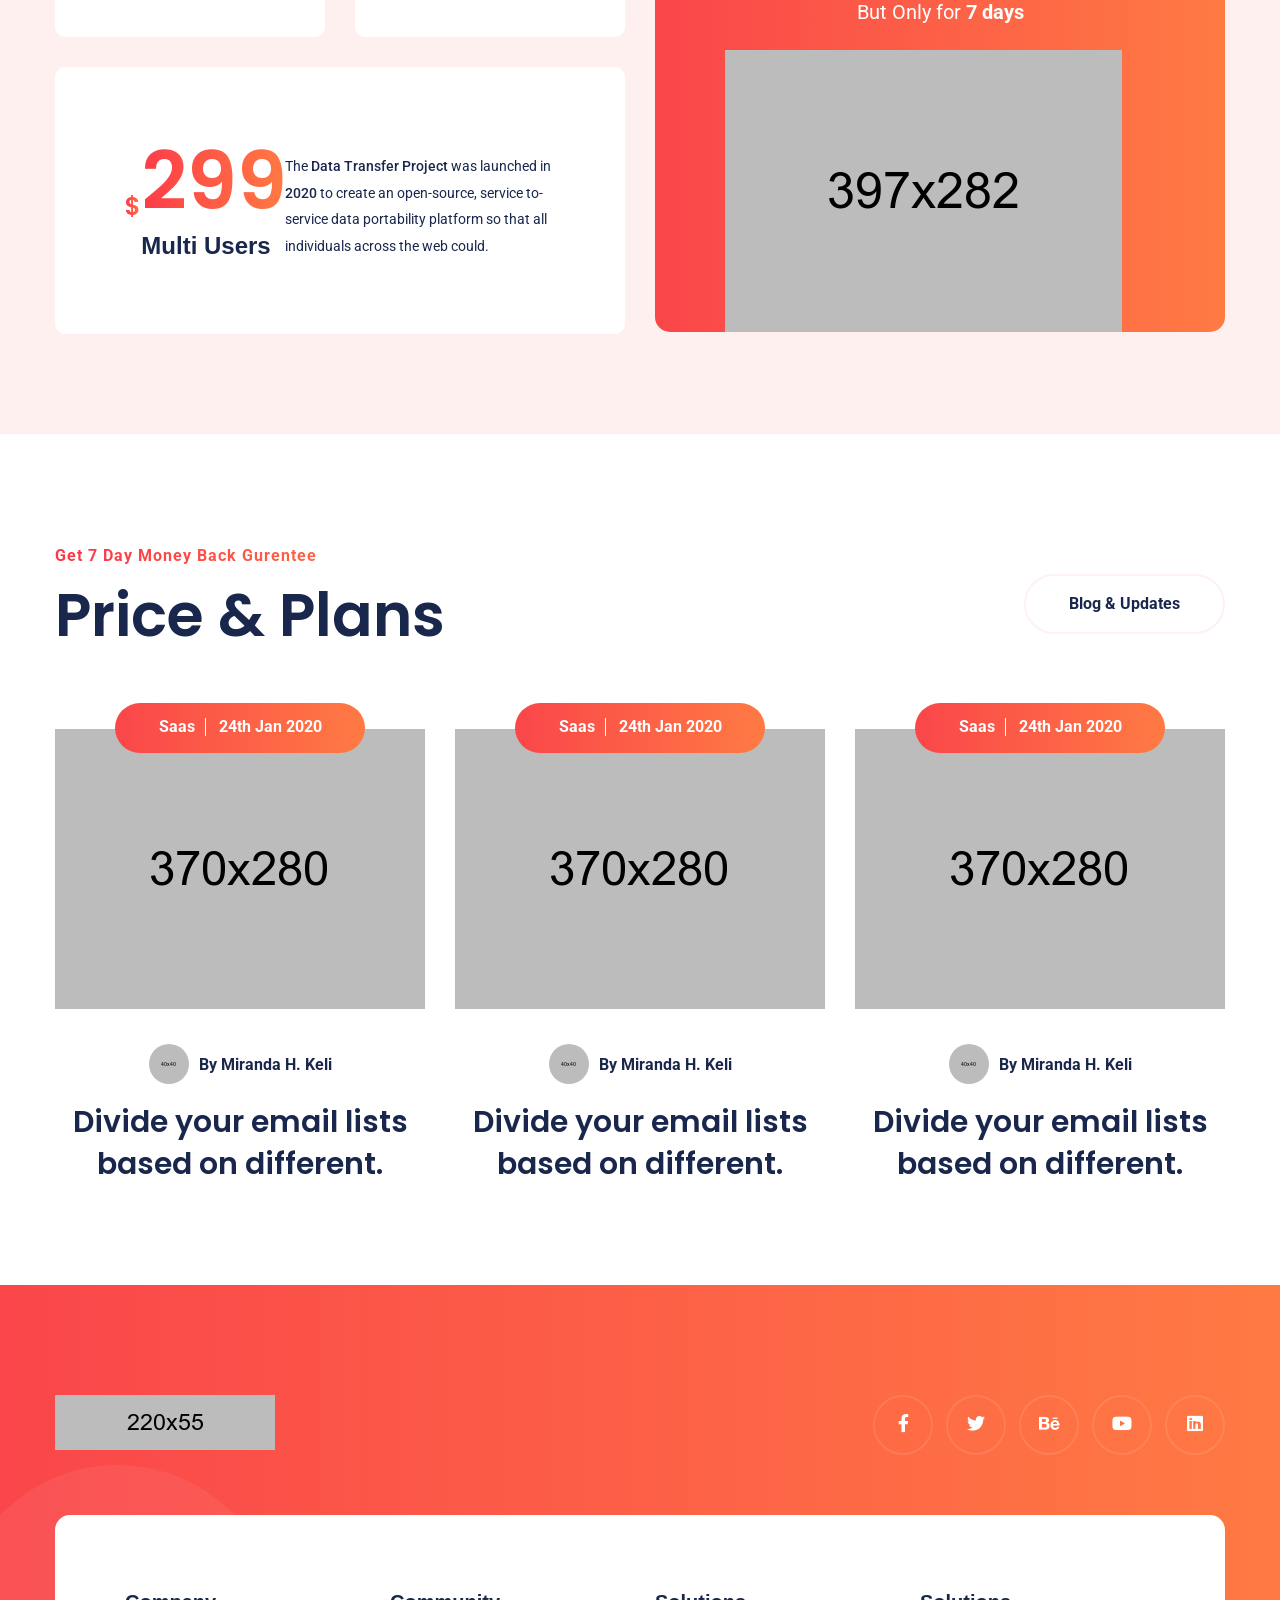
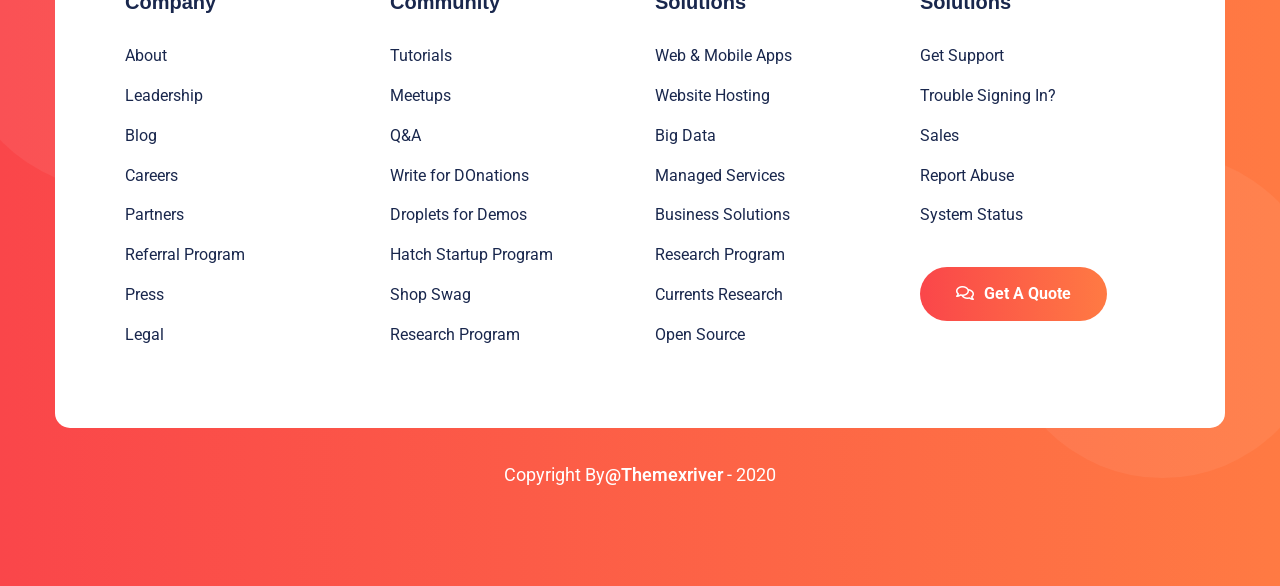
==== commit d41533d2: "home 2 line" ====
--- a/index-2.html
+++ b/index-2.html
@@ -38,7 +38,7 @@
 					
 					<!-- Brand Column -->
 					<div class="brand-column col-lg-6 col-md-12 col-sm-12">
-						<div class="text"><span>New</span> Sustain the success of your company with your ideas and our technology</div>
+						<div class="text"><span>New </span> Sustain the success of your company with your ideas and our technology.</div>
 					</div>
 					
 					<!-- Links Column -->
@@ -176,7 +176,7 @@
 				<div class="content-column col-lg-6 col-md-12 col-sm-12">
 					<div class="inner-column">
 						<div class="title">Needs of small mid-level enterprises.</div>
-						<h1>Meet With <br> Best SEO Tool.</h1>
+						<h1>Make the most of your ideas and our technology <br> to make sure your business succeeds.</h1>
 						<!-- Subscribe Form Two -->
 						<div class="subscribe-form-two">
 							<form method="post" action="contact.html">
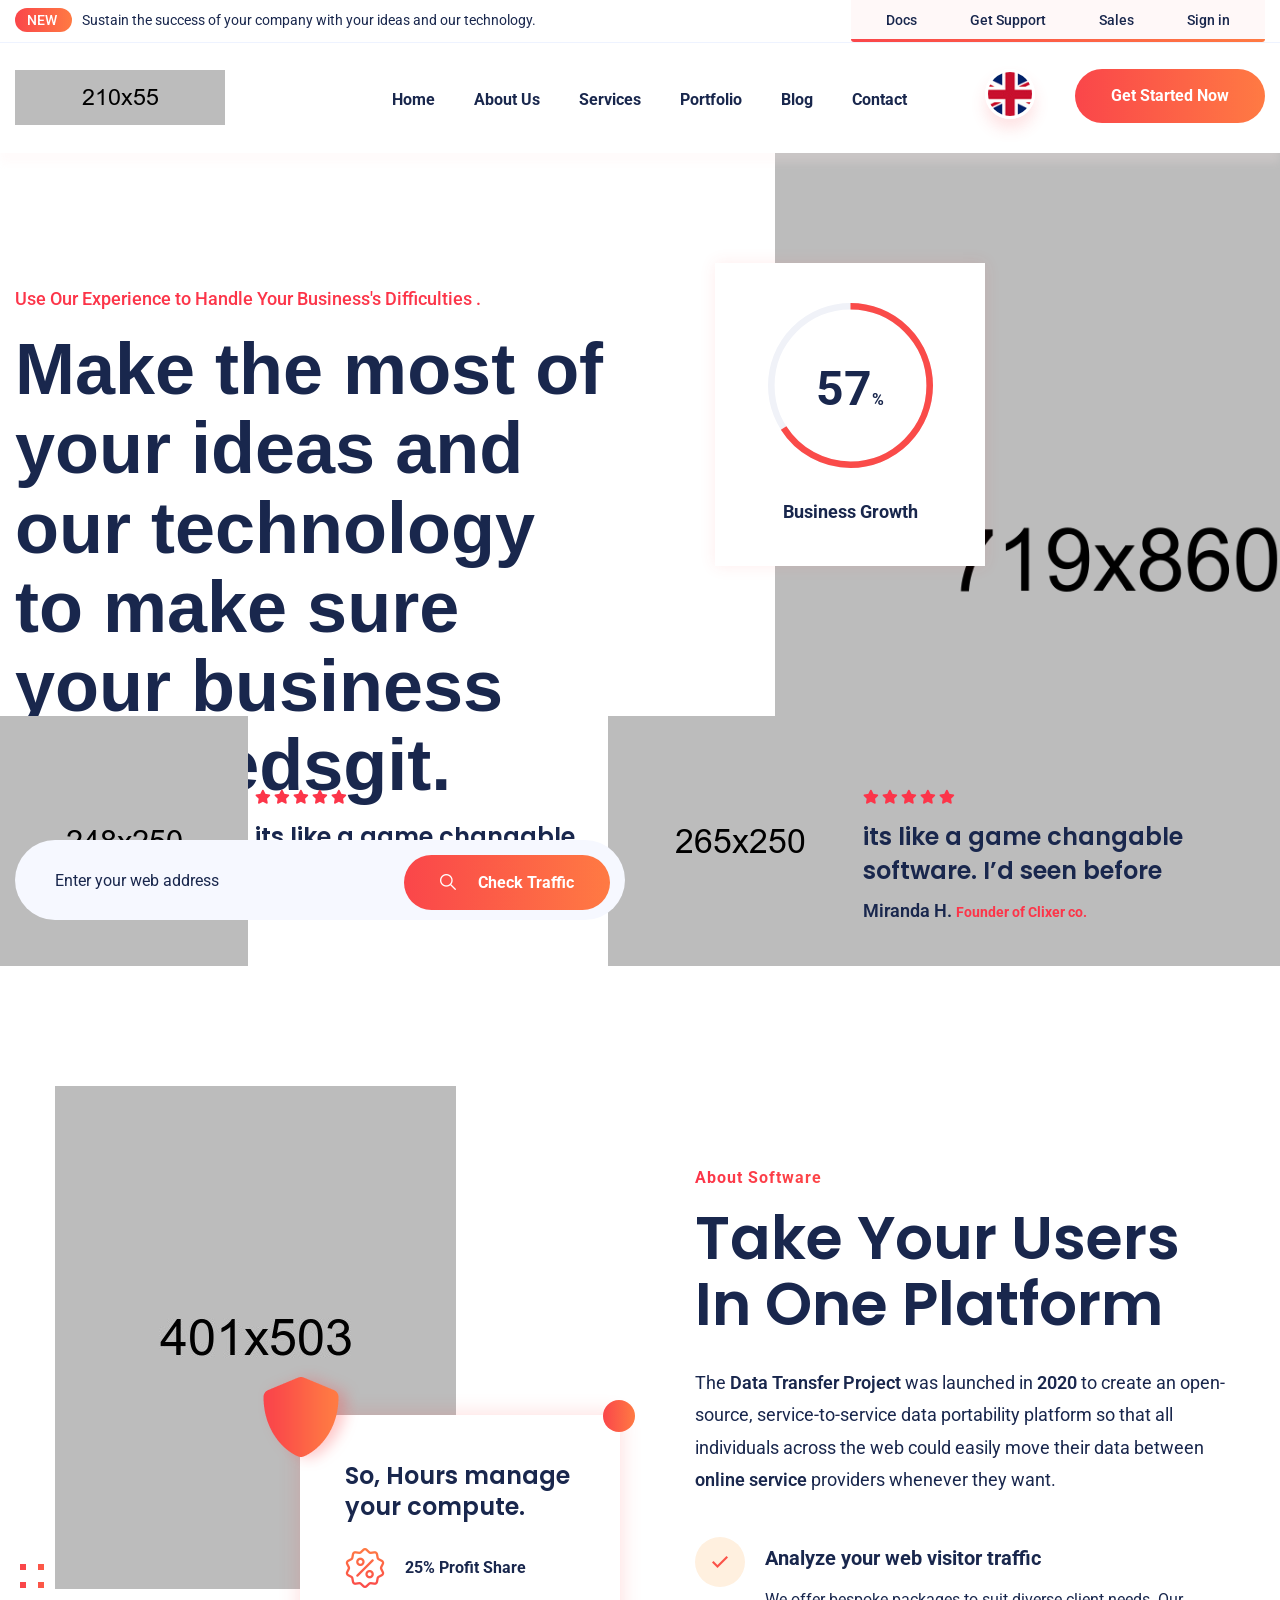
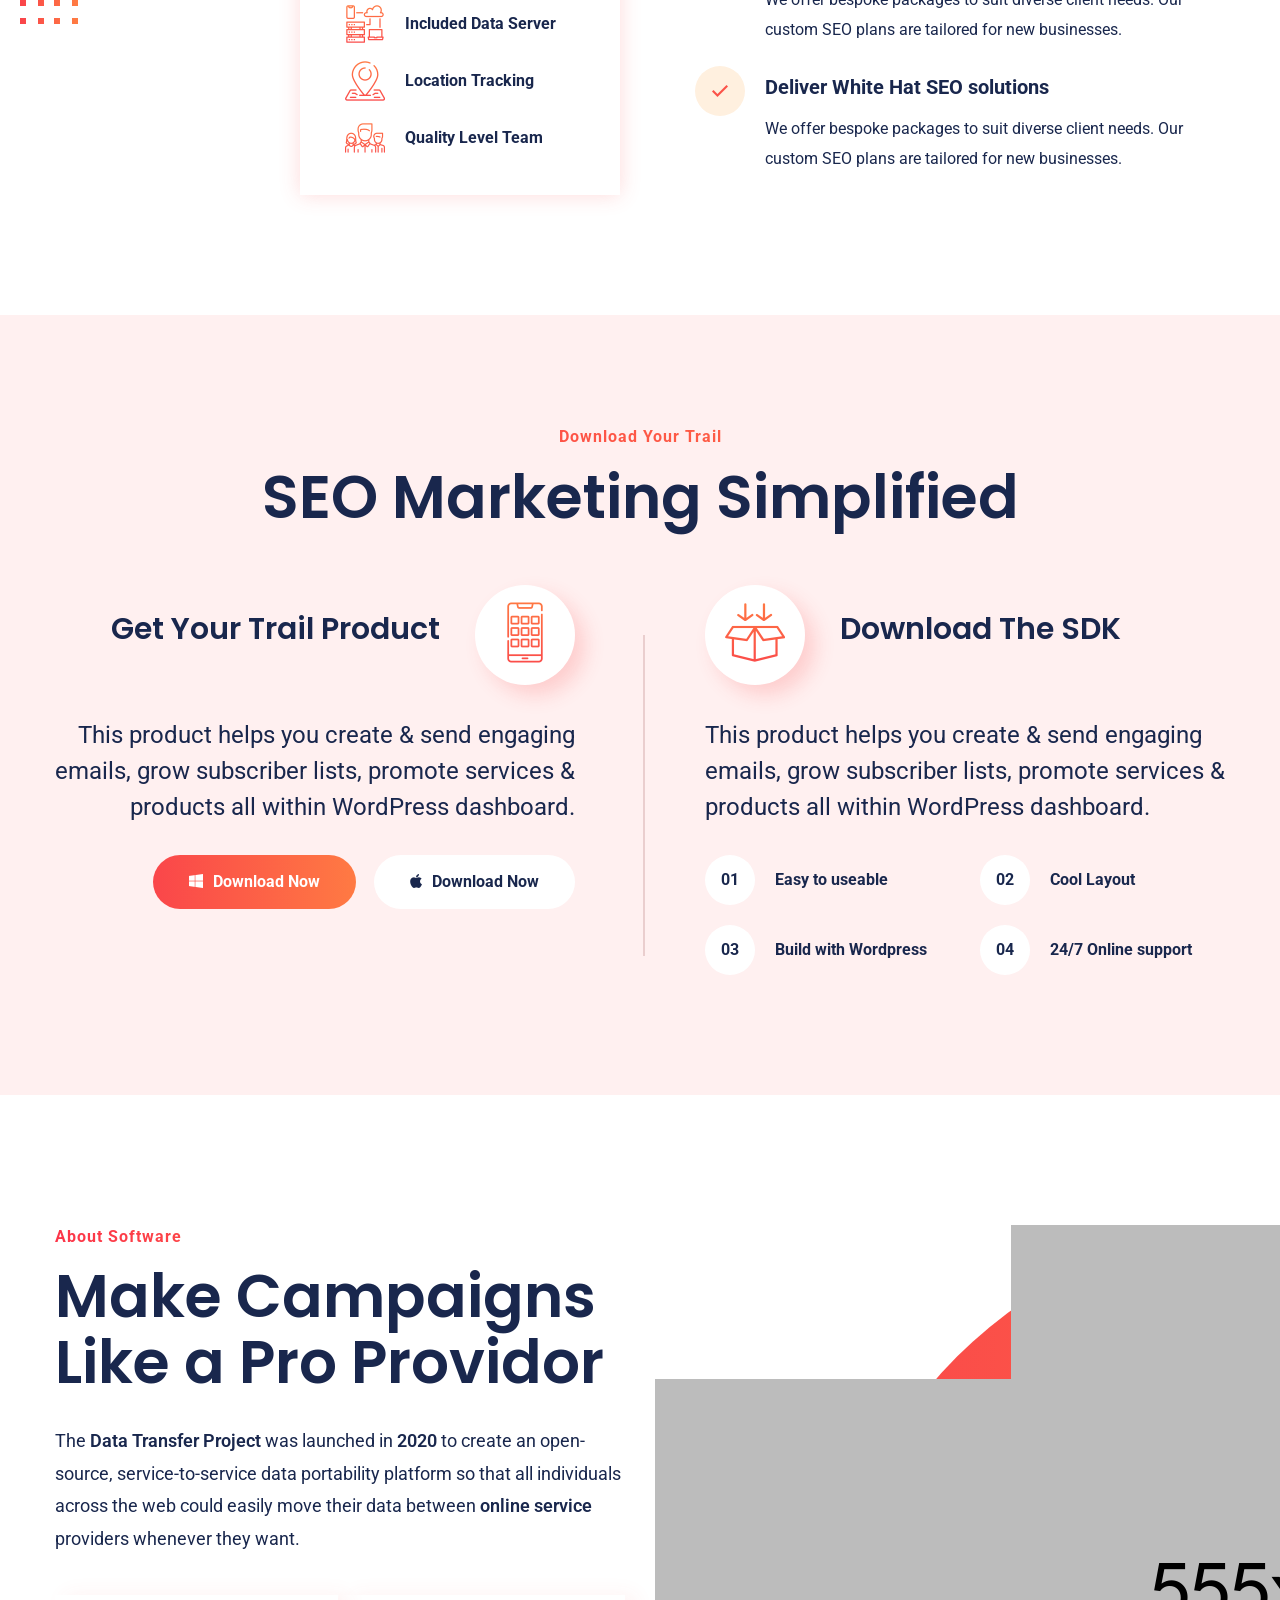
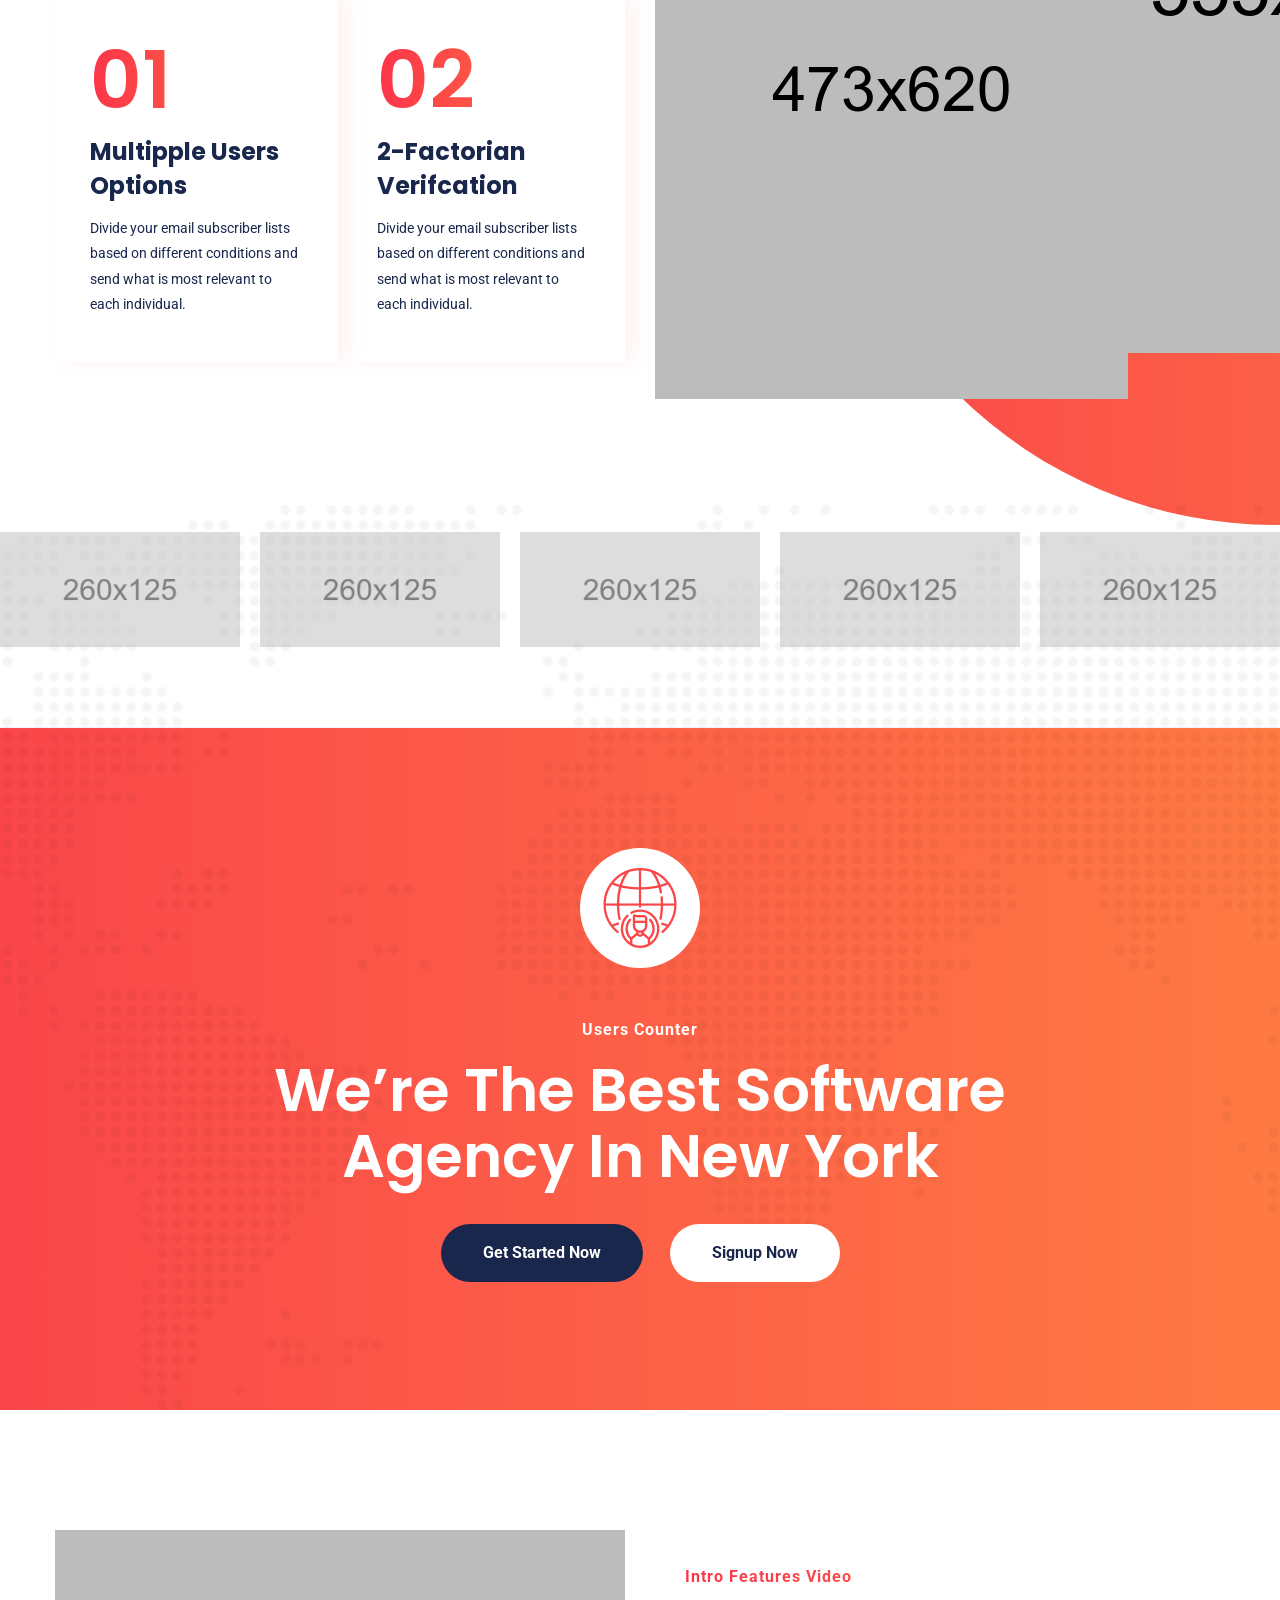
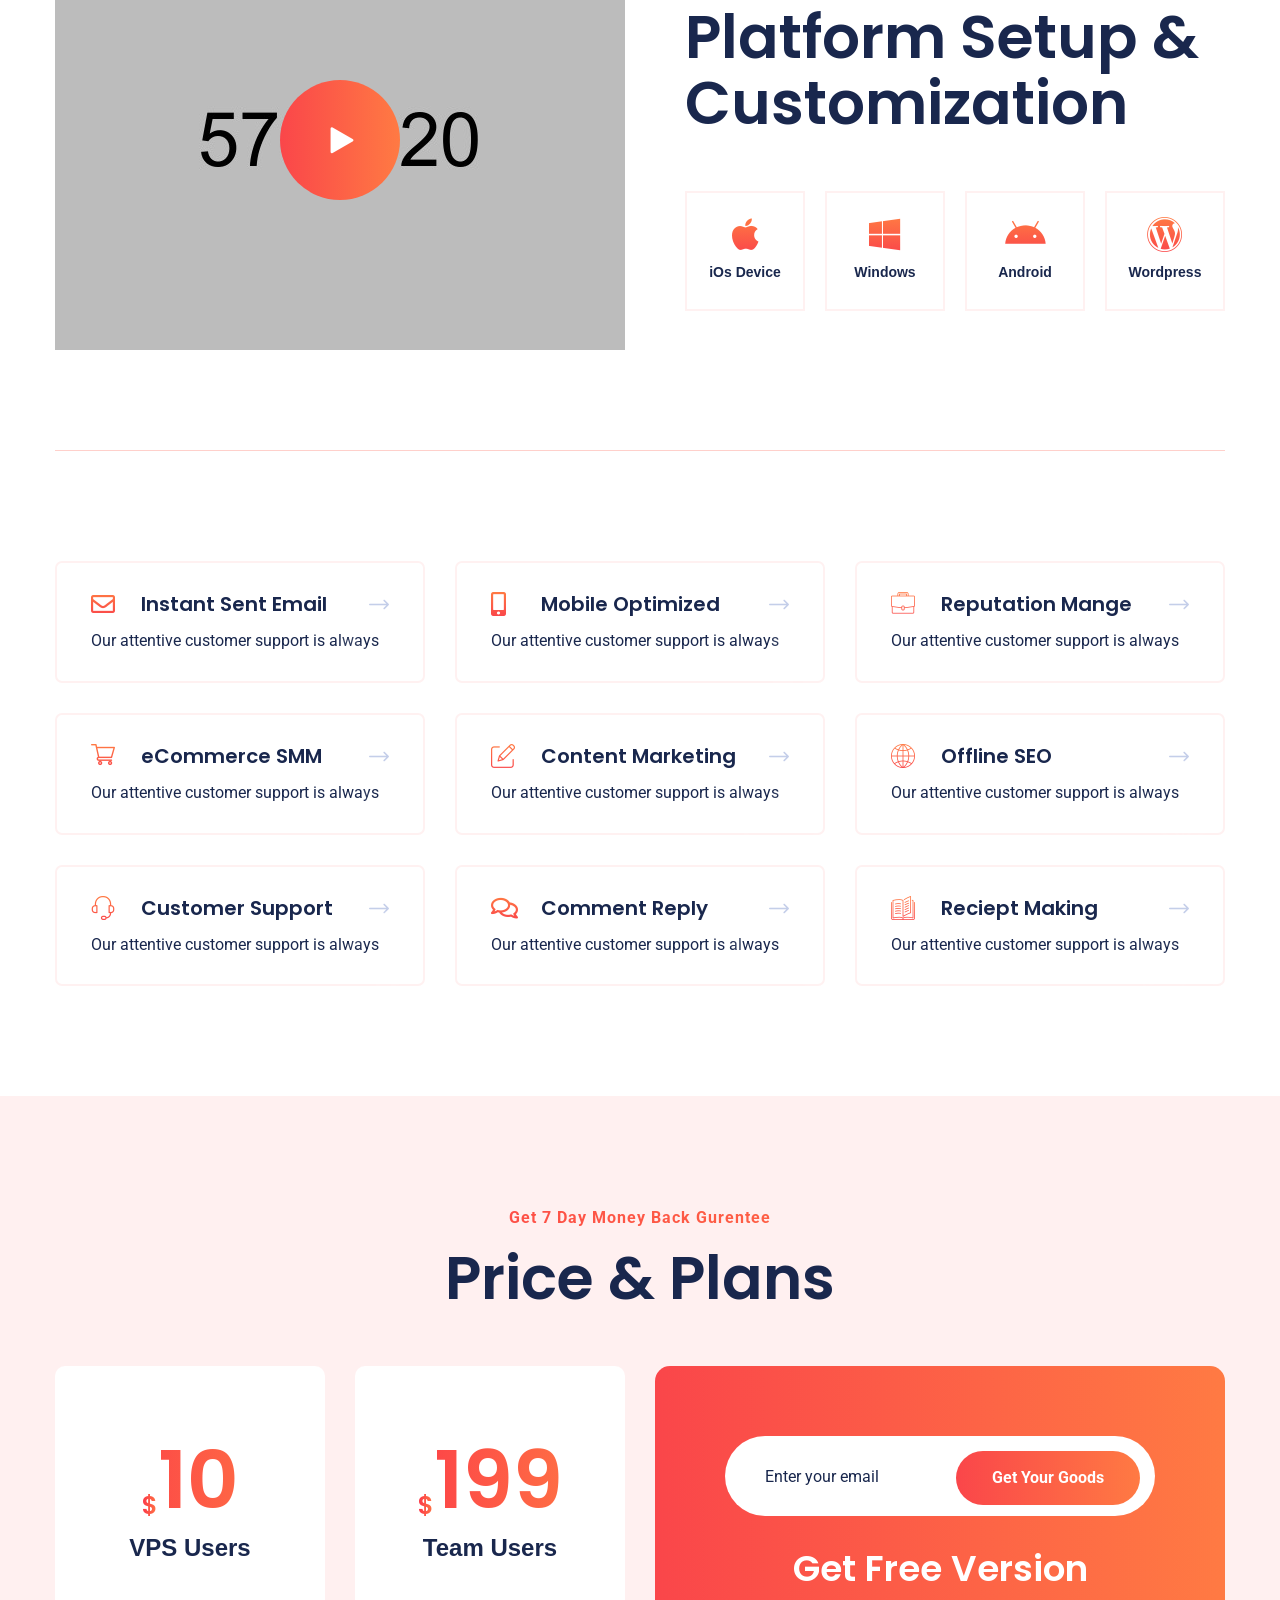
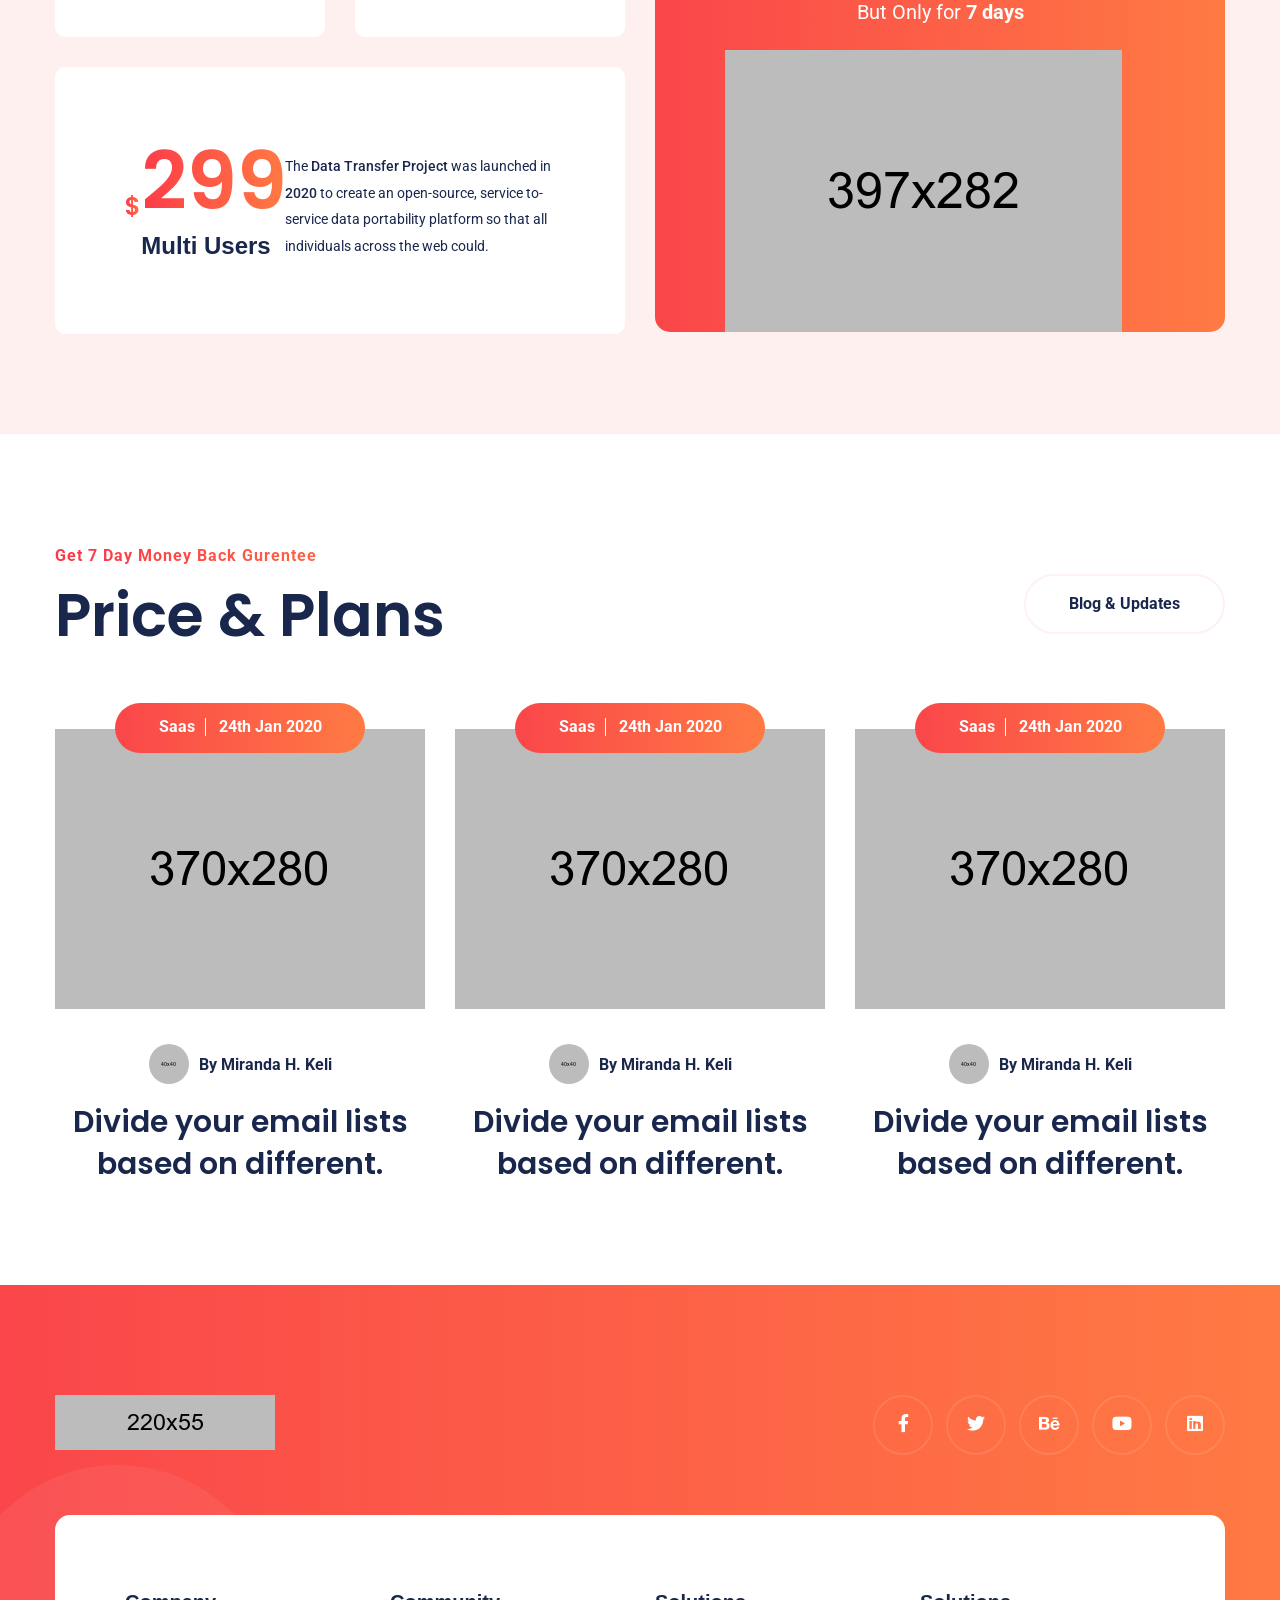
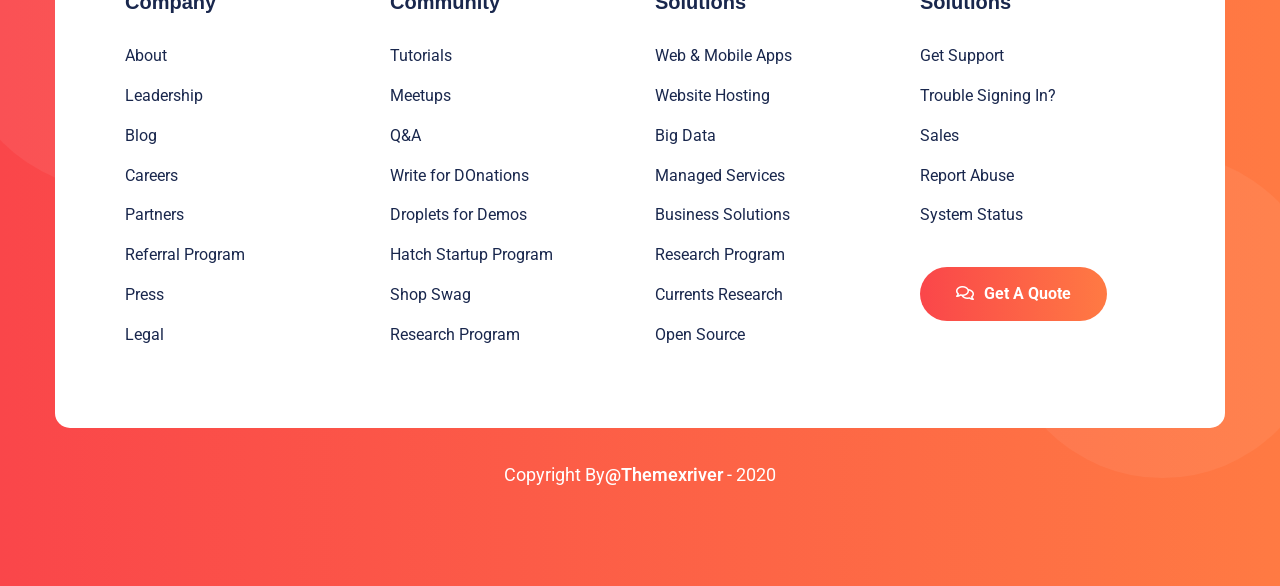
==== commit 4208ebc4: "new1" ====
--- a/index-2.html
+++ b/index-2.html
@@ -175,8 +175,8 @@
 				<!-- Content Column -->
 				<div class="content-column col-lg-6 col-md-12 col-sm-12">
 					<div class="inner-column">
-						<div class="title">Needs of small mid-level enterprises.</div>
-						<h1>Make the most of your ideas and our technology <br> to make sure your business succeeds.</h1>
+						<div class="title">Use Our Experience to Handle Your Business's Difficulties							.</div>
+						<h1>Make the most of your ideas and our technology <br> to make sure your business succeedsgit.</h1>
 						<!-- Subscribe Form Two -->
 						<div class="subscribe-form-two">
 							<form method="post" action="contact.html">
